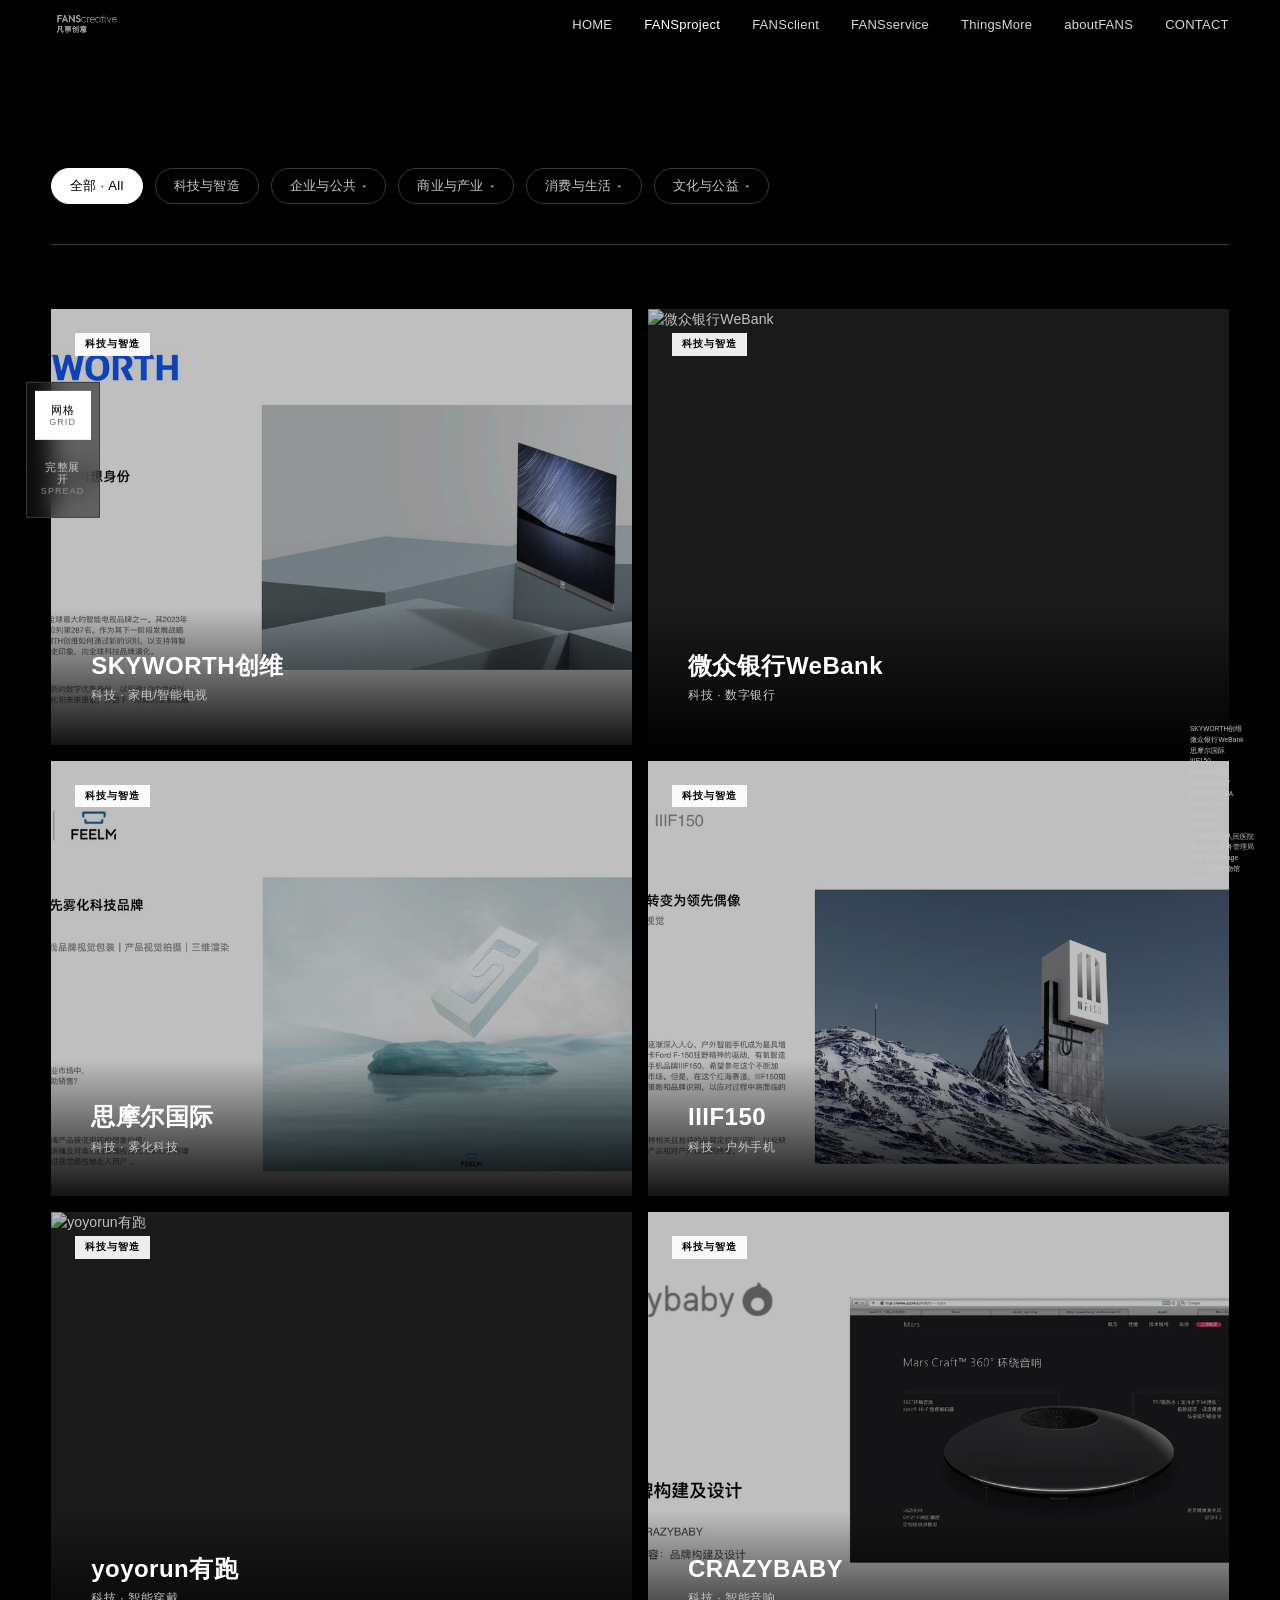
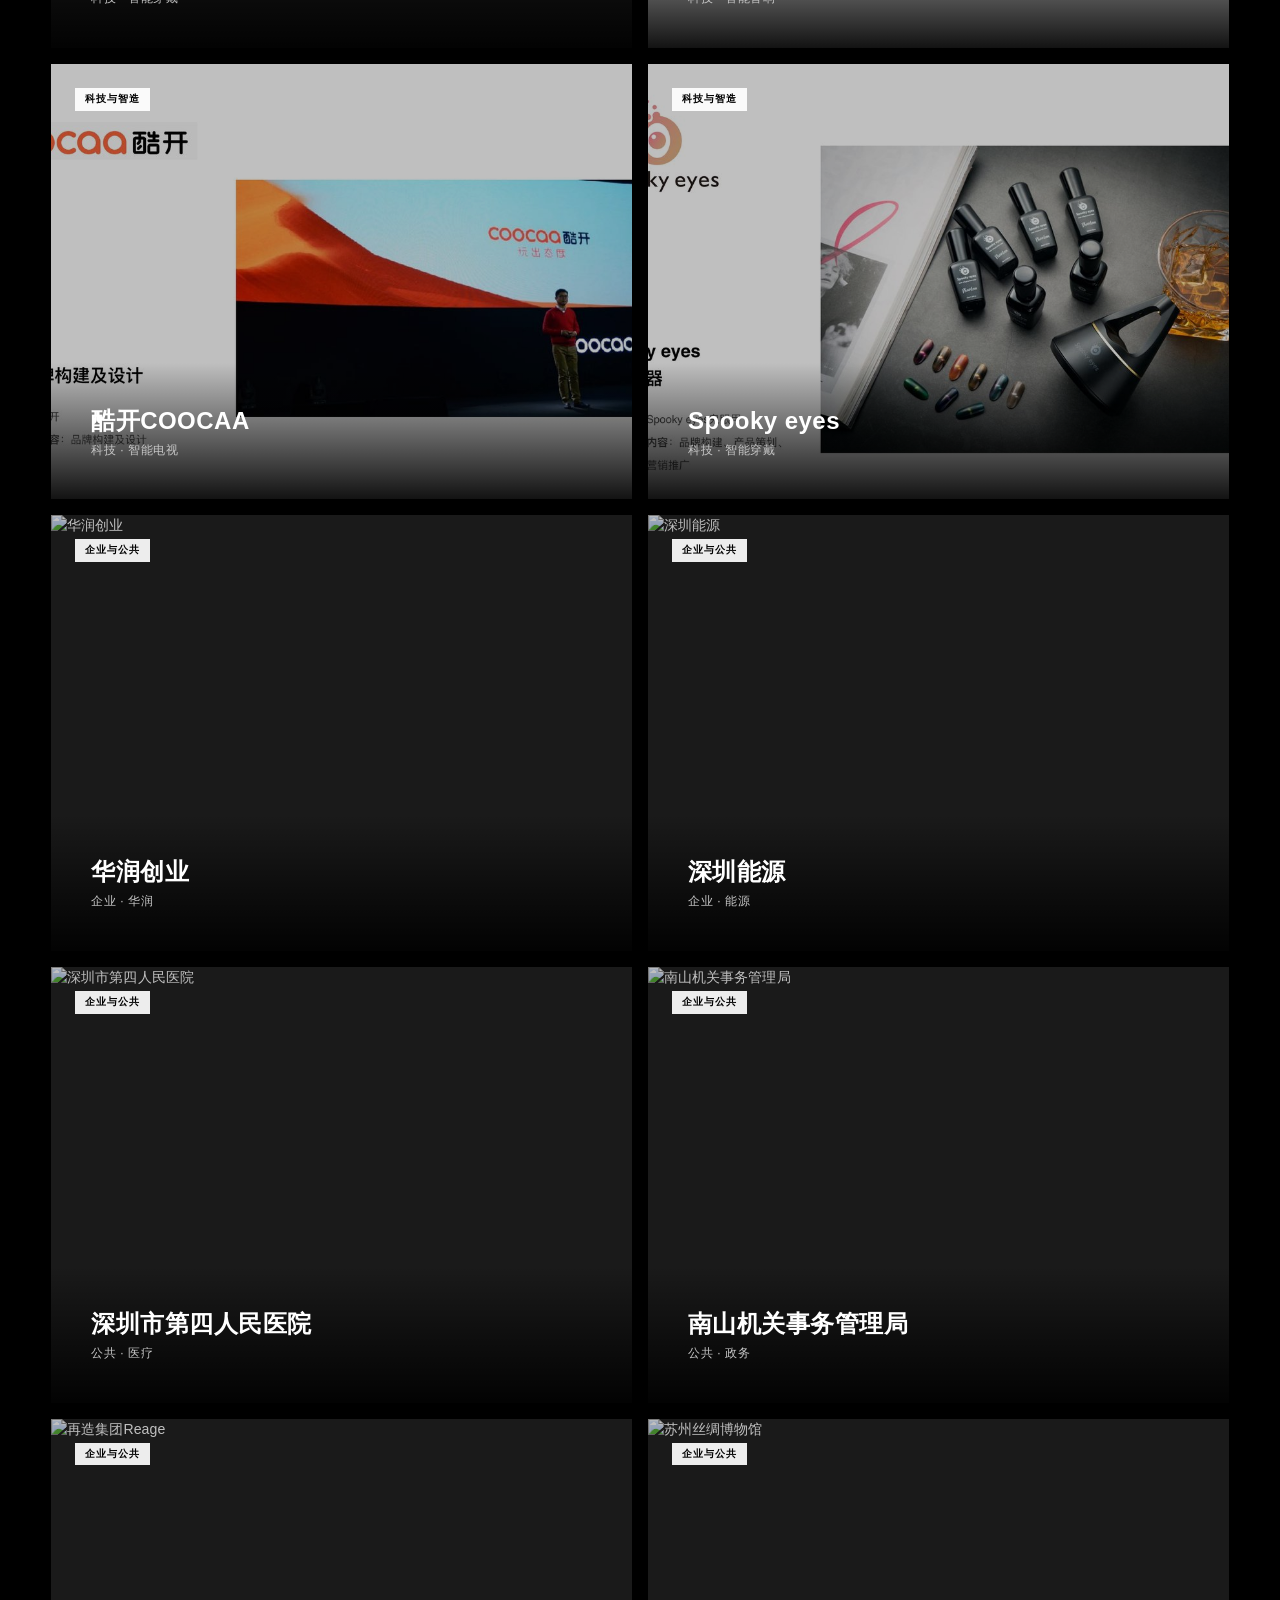
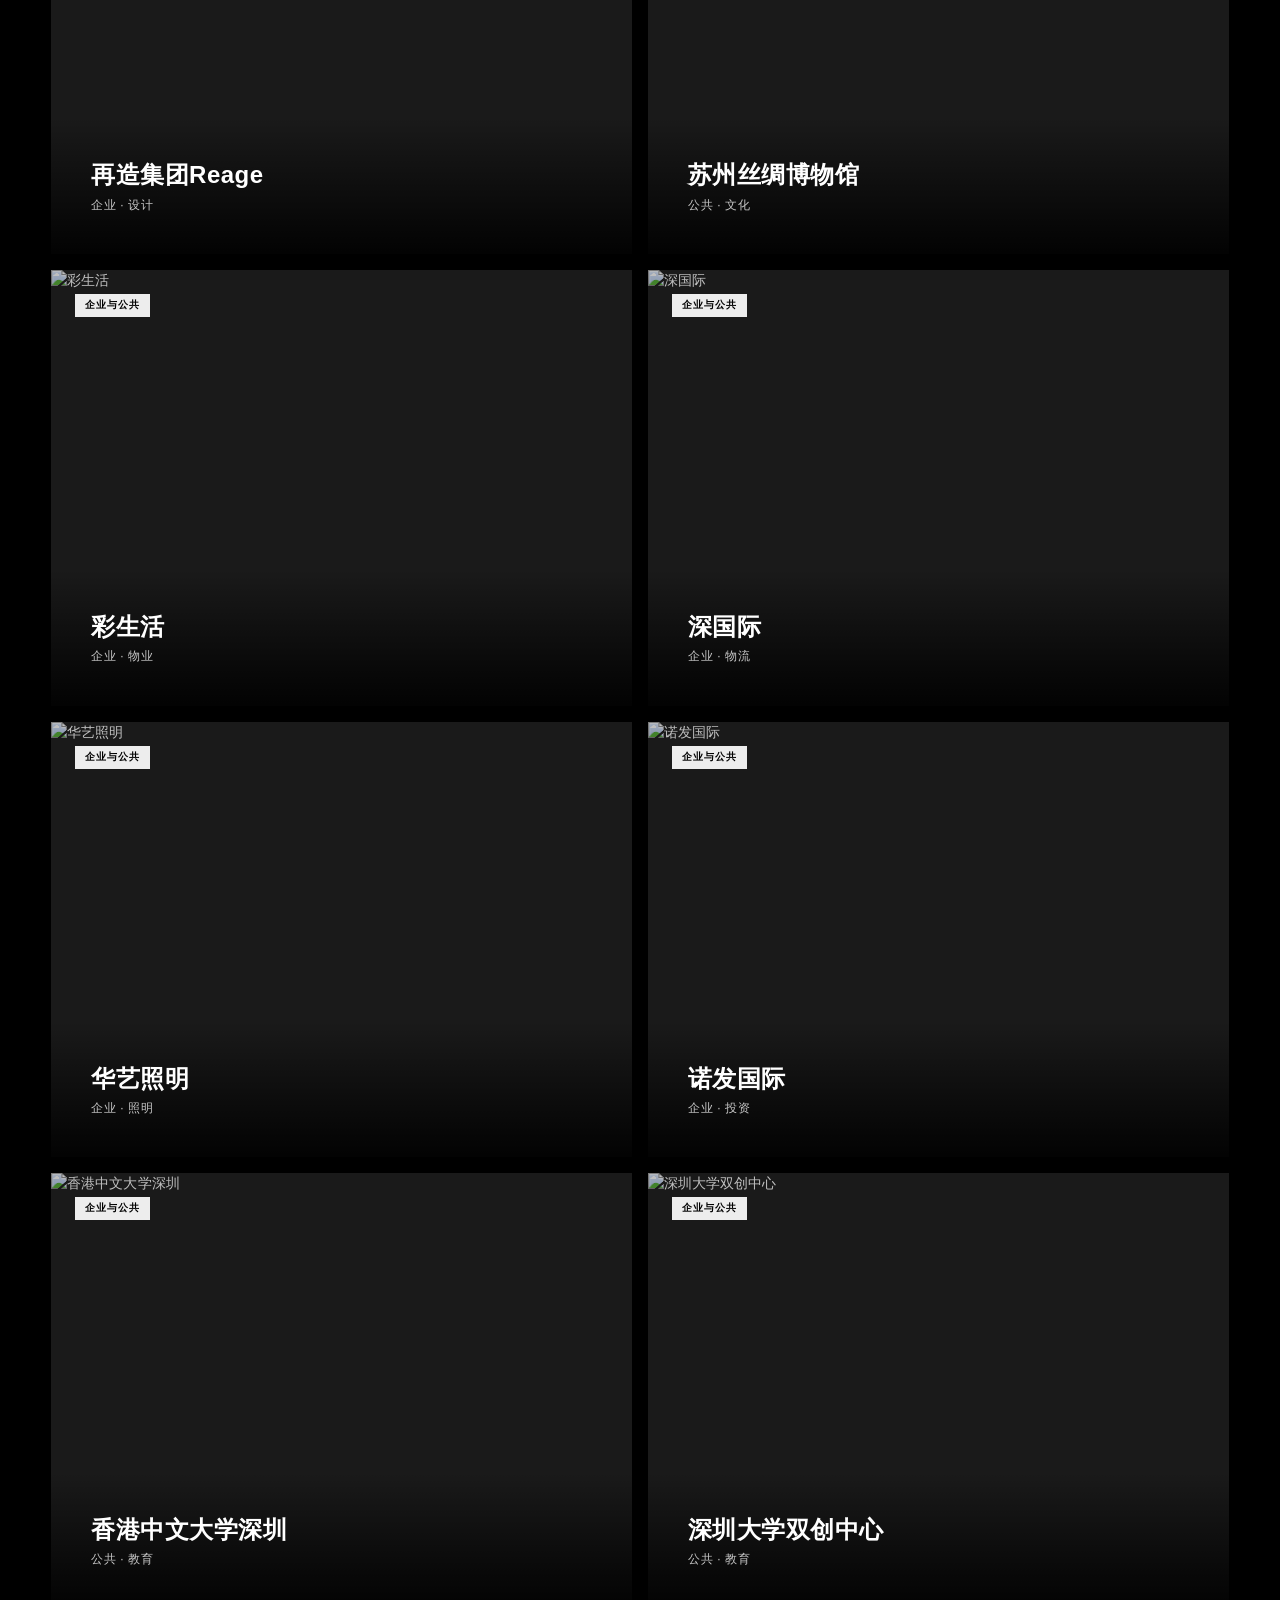
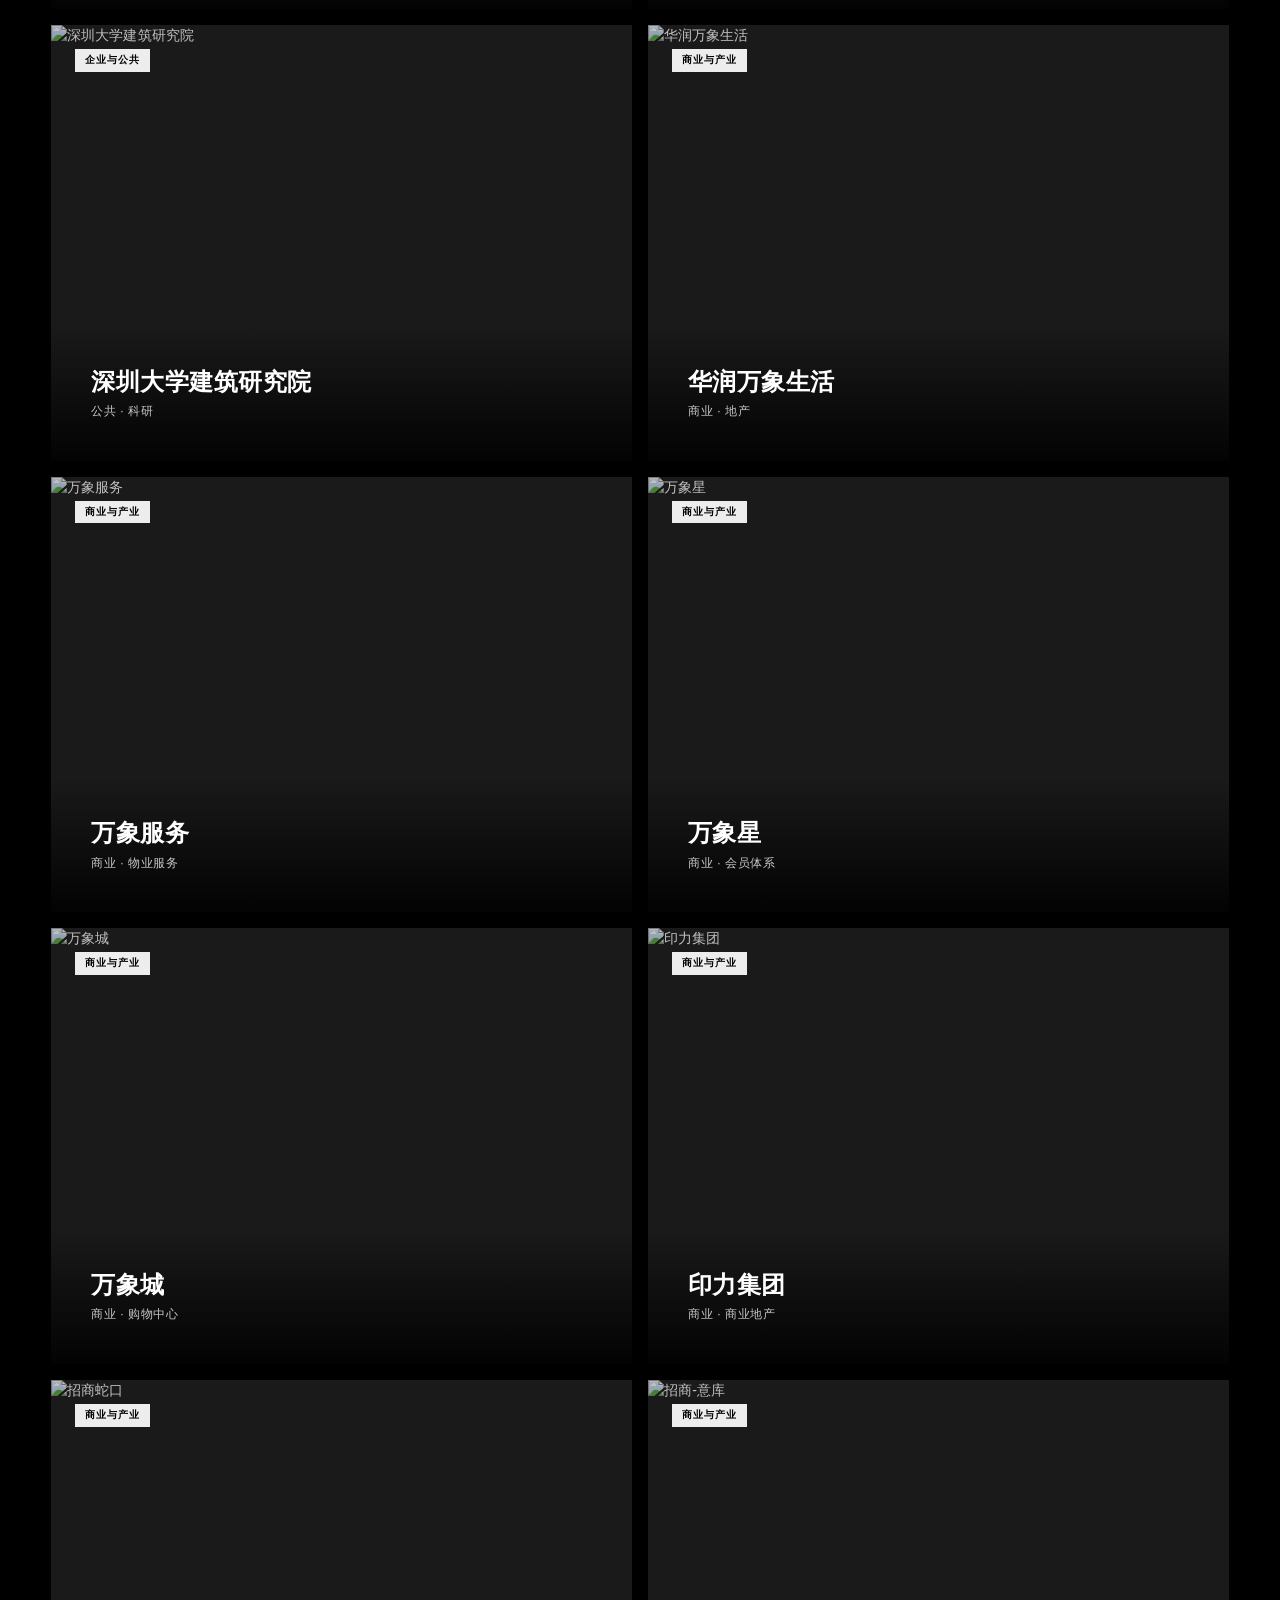
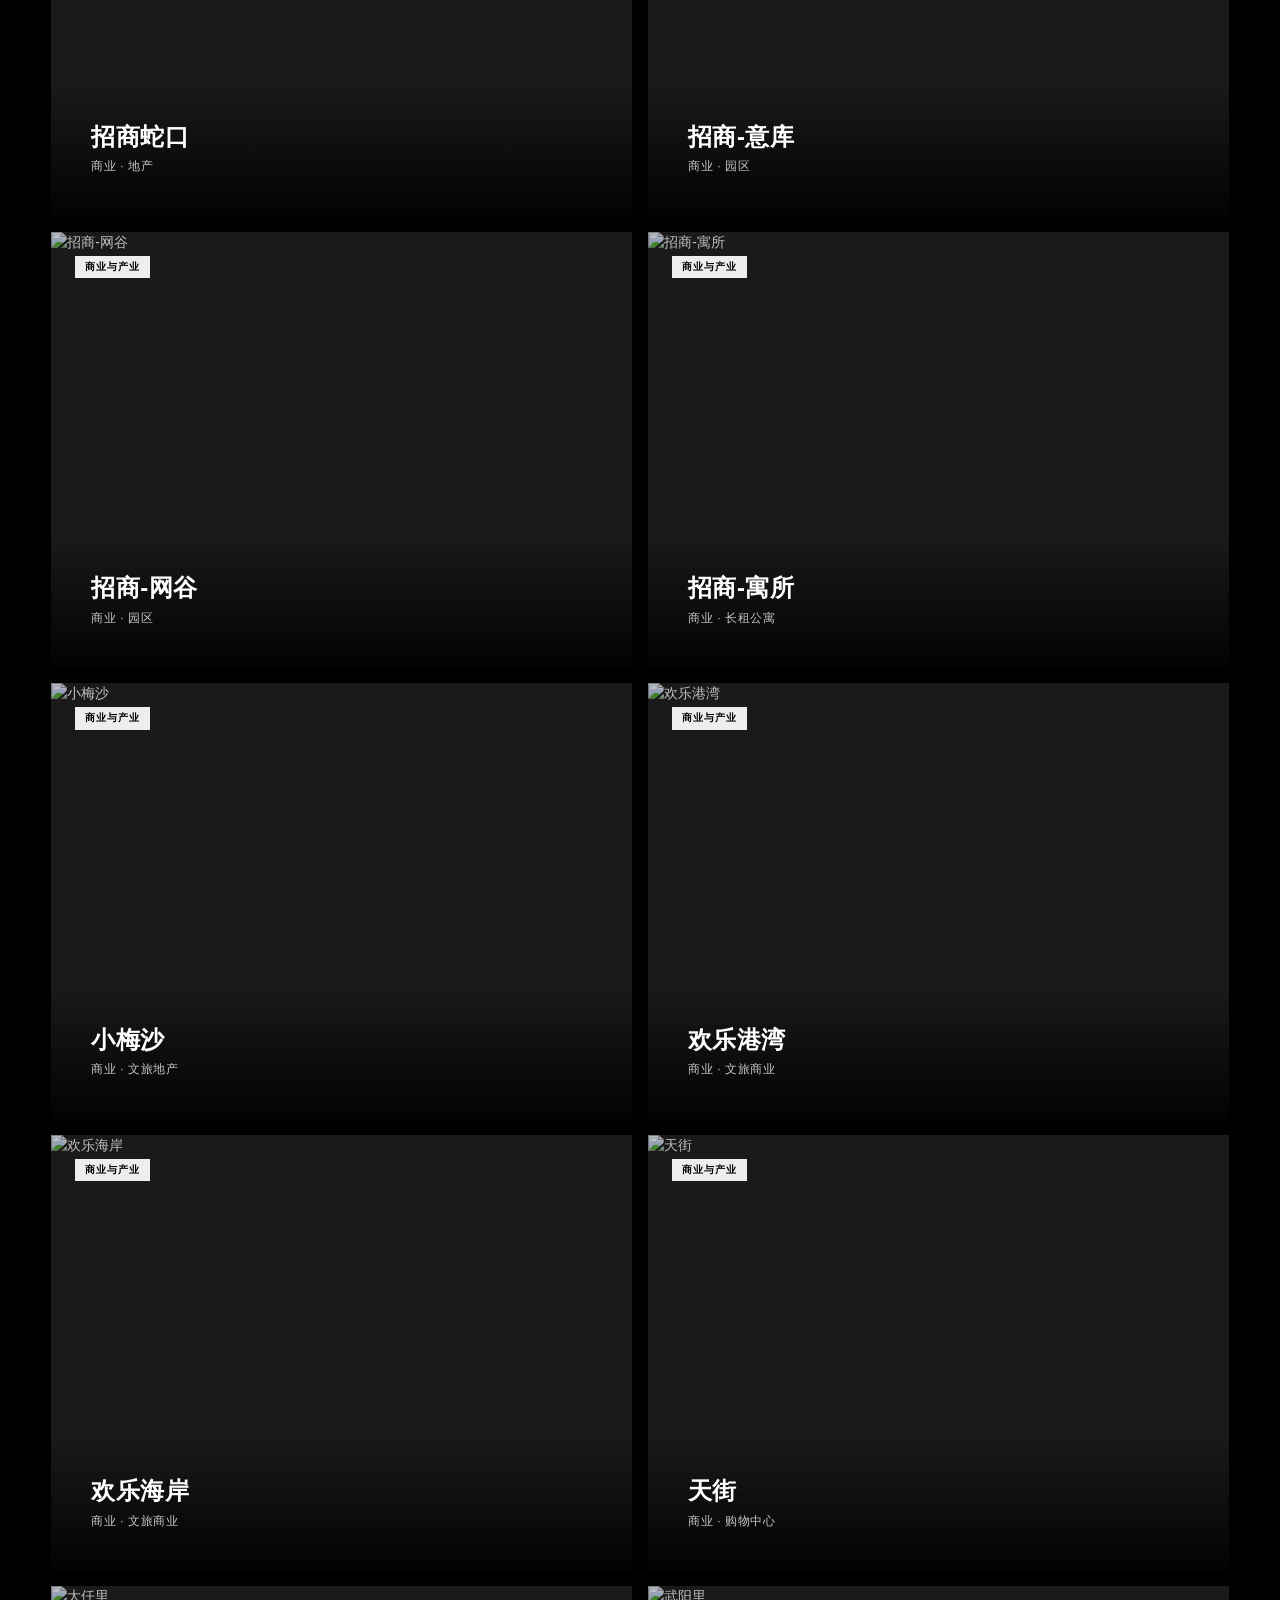
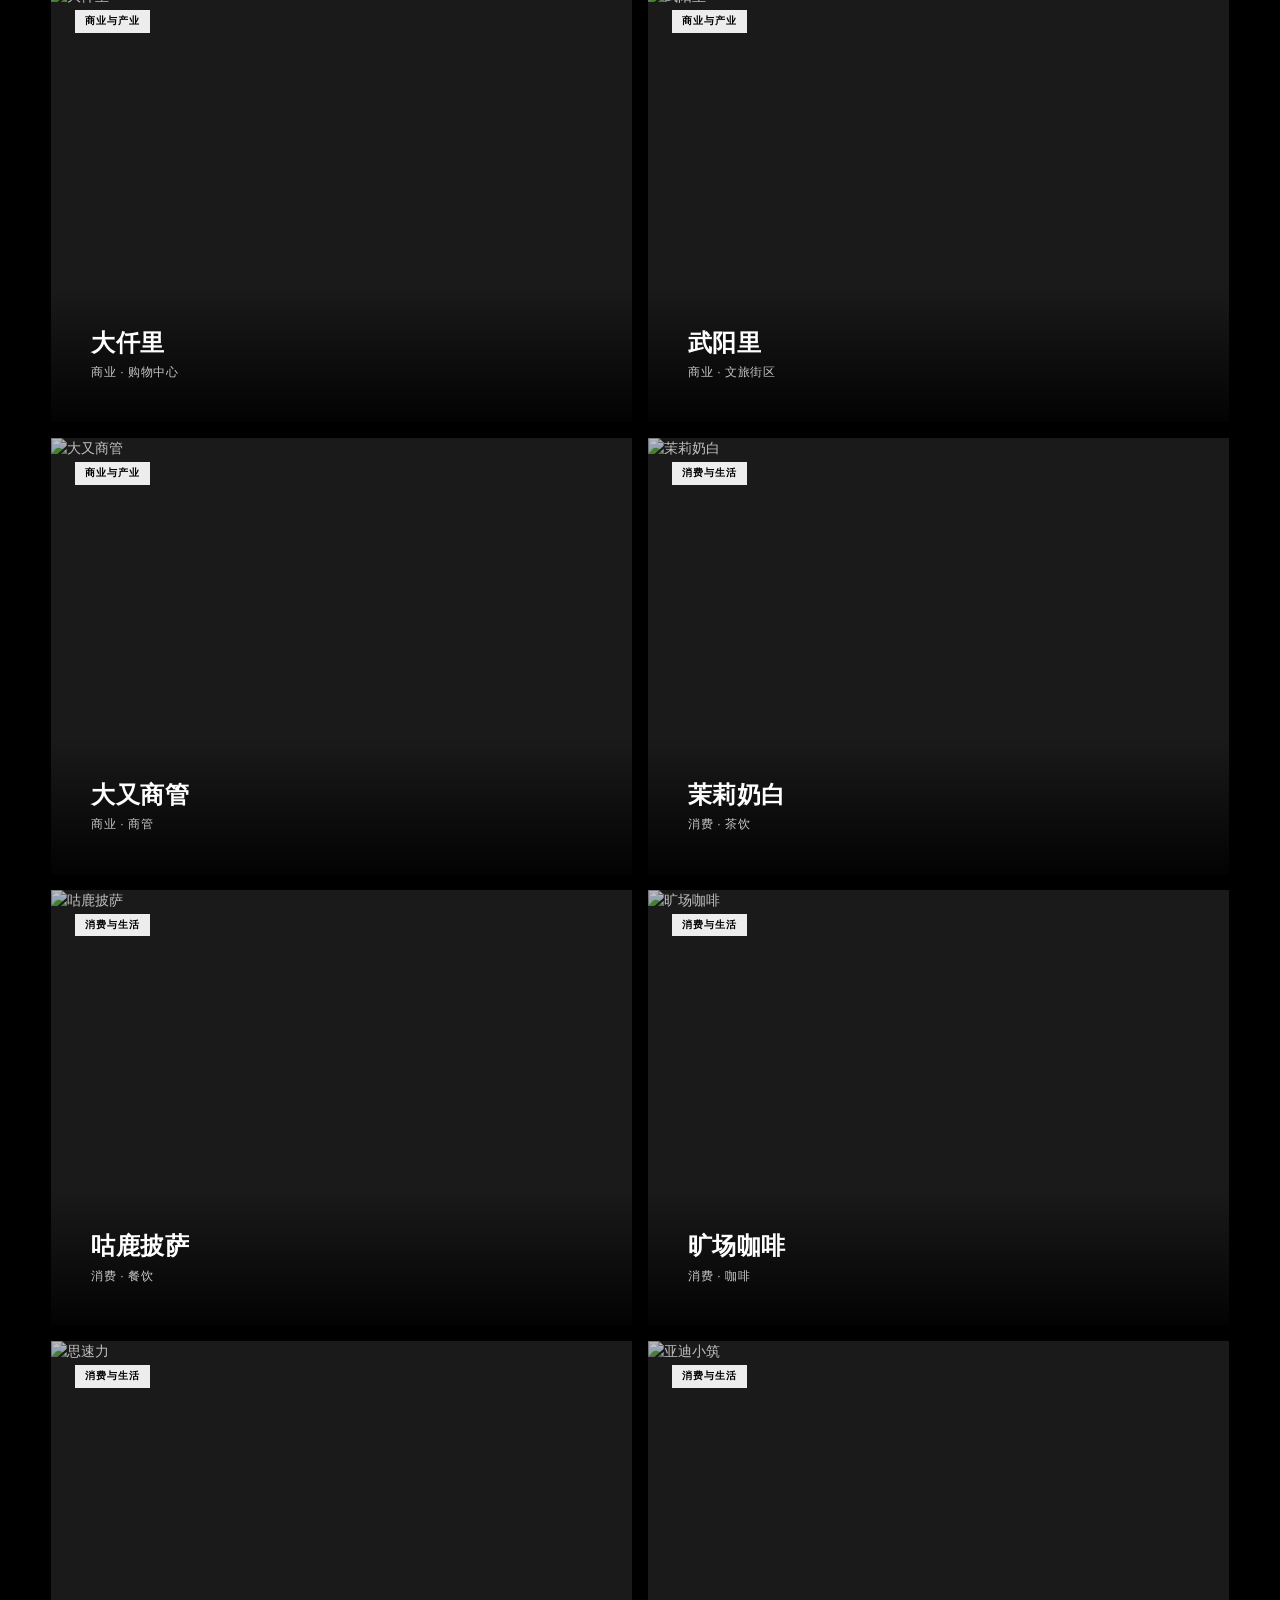
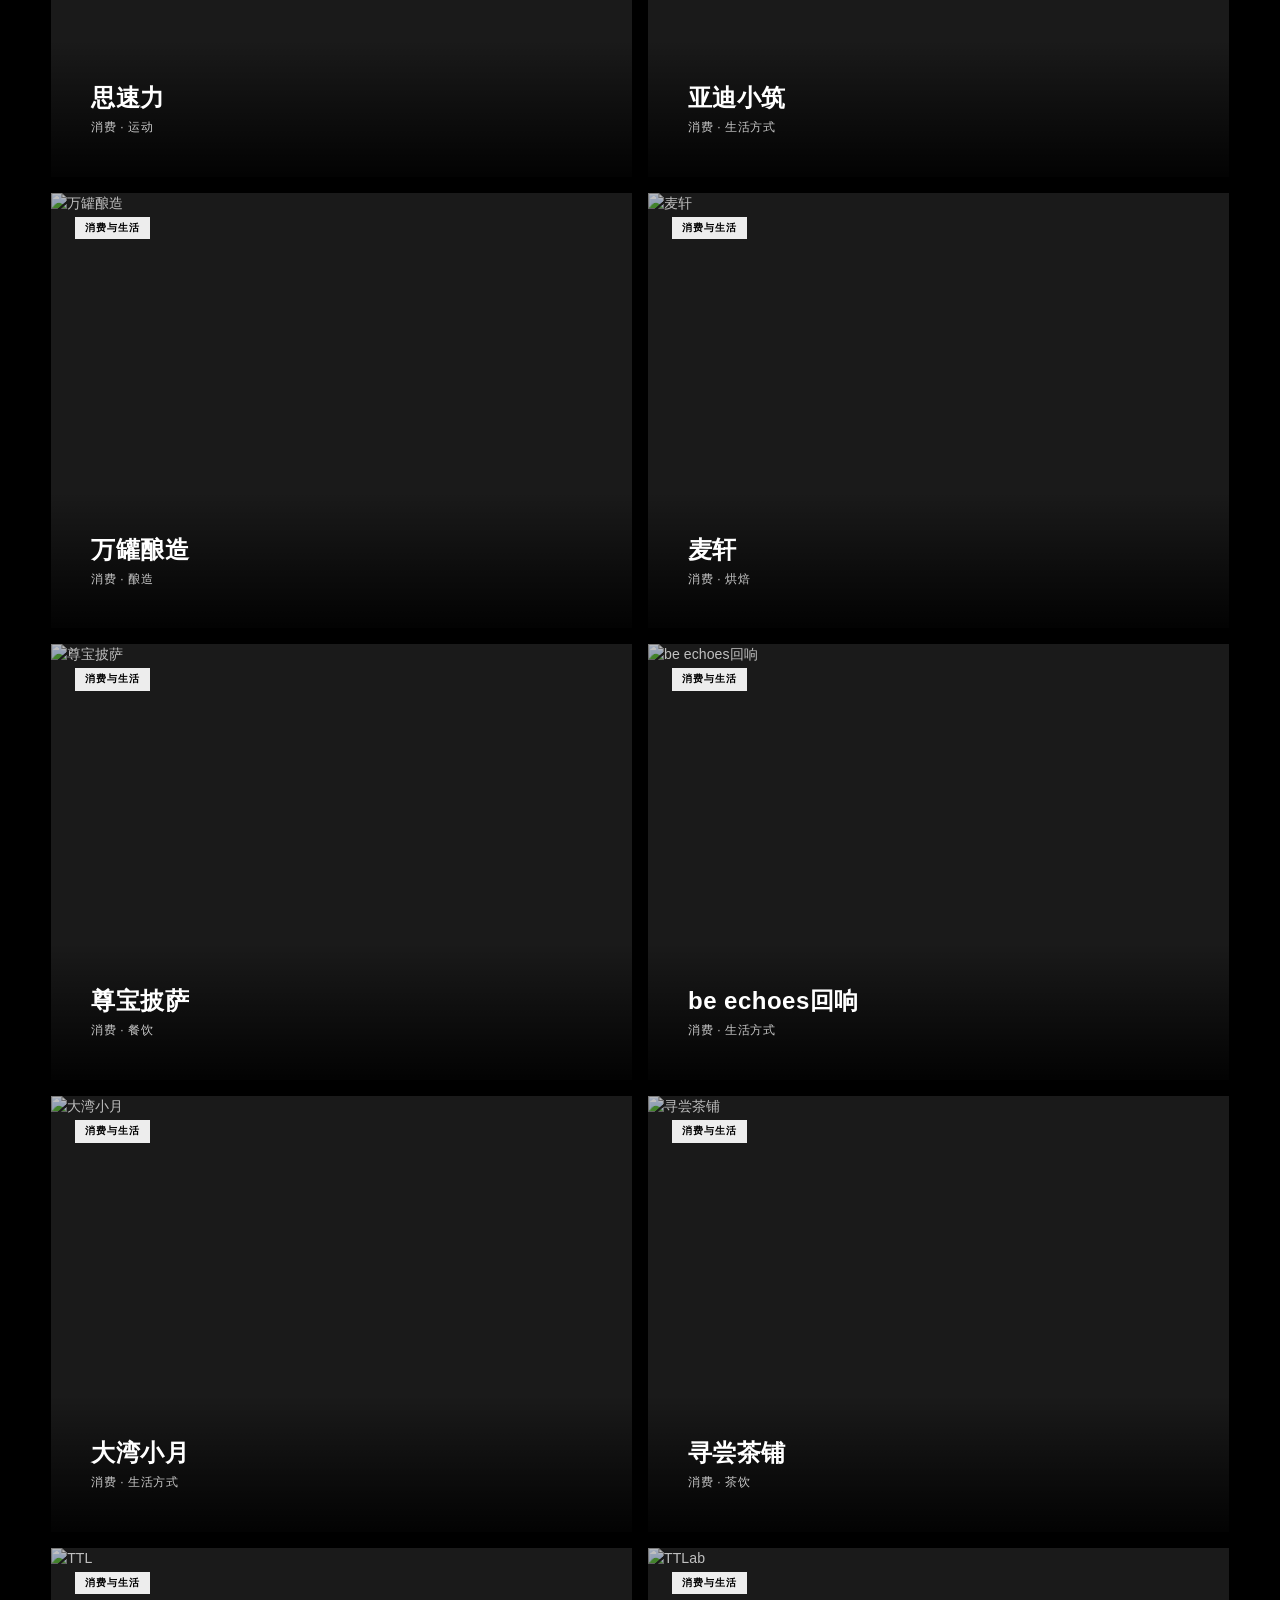
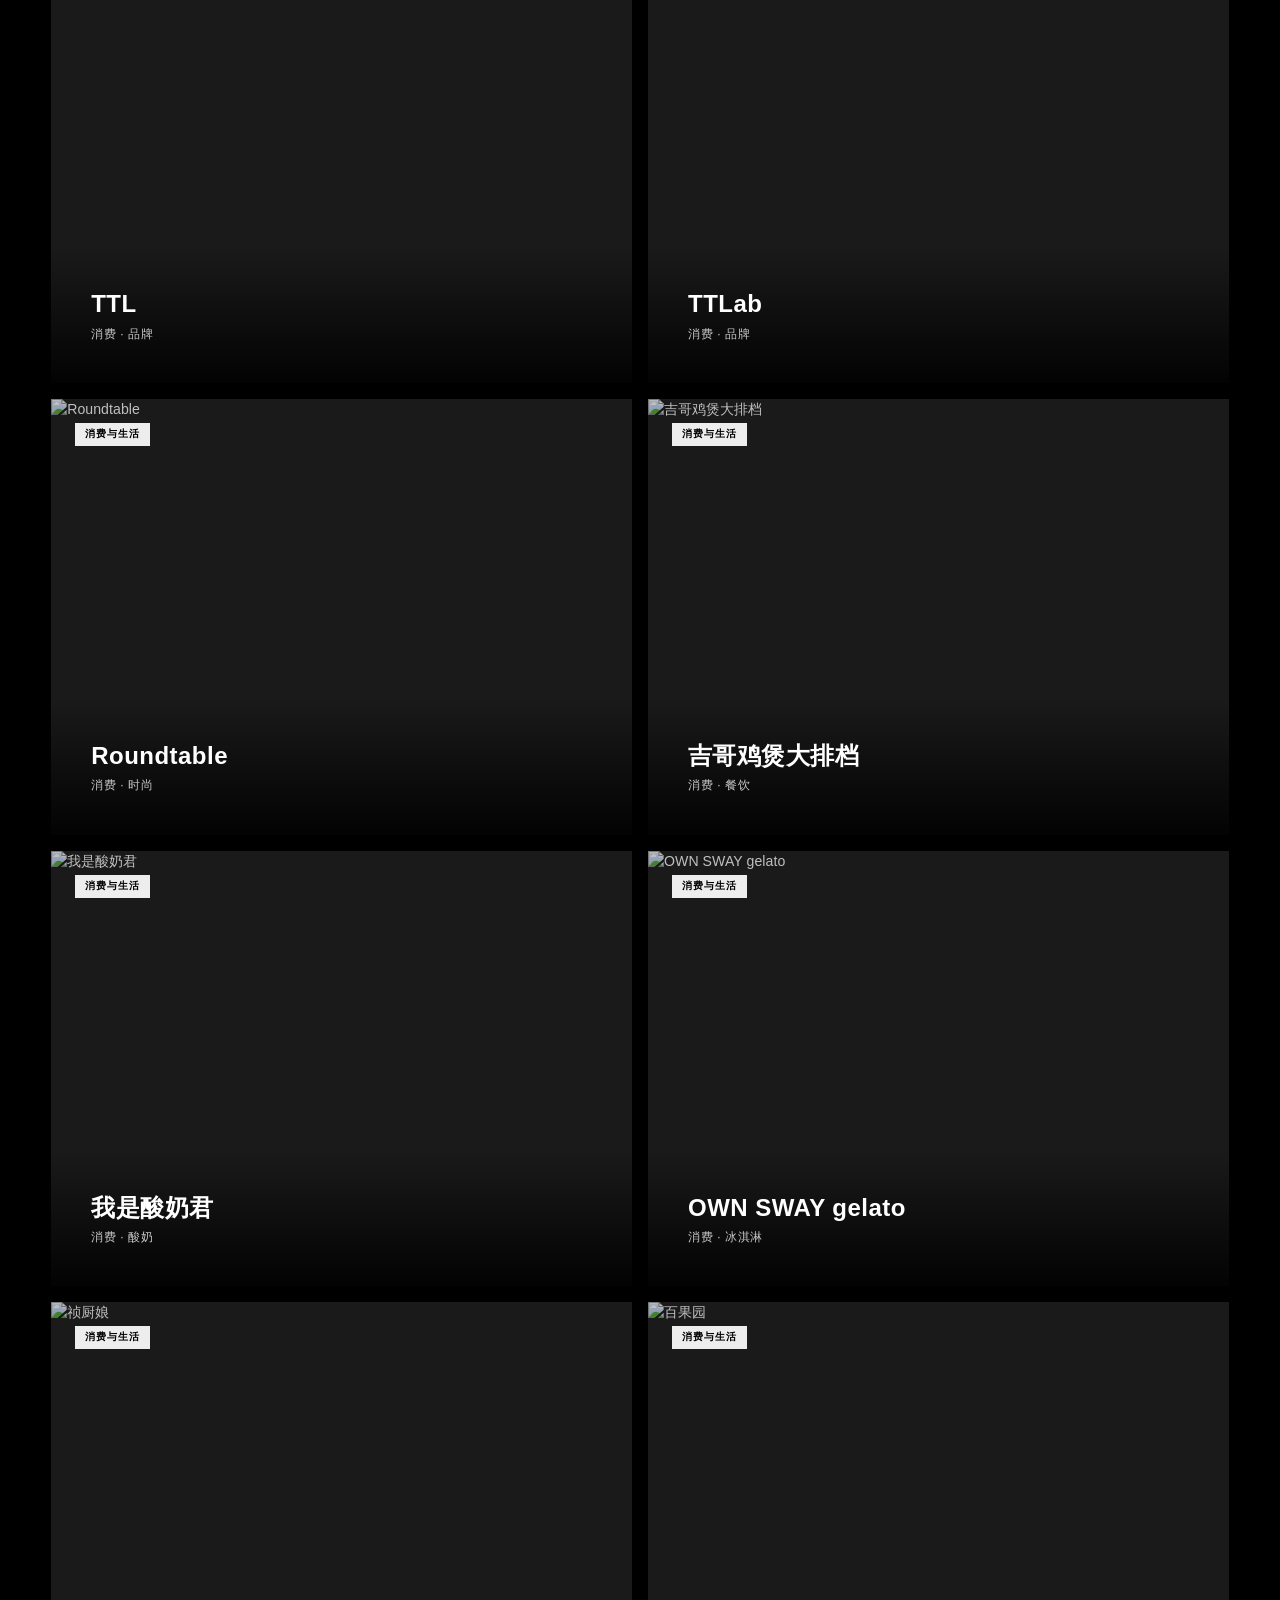
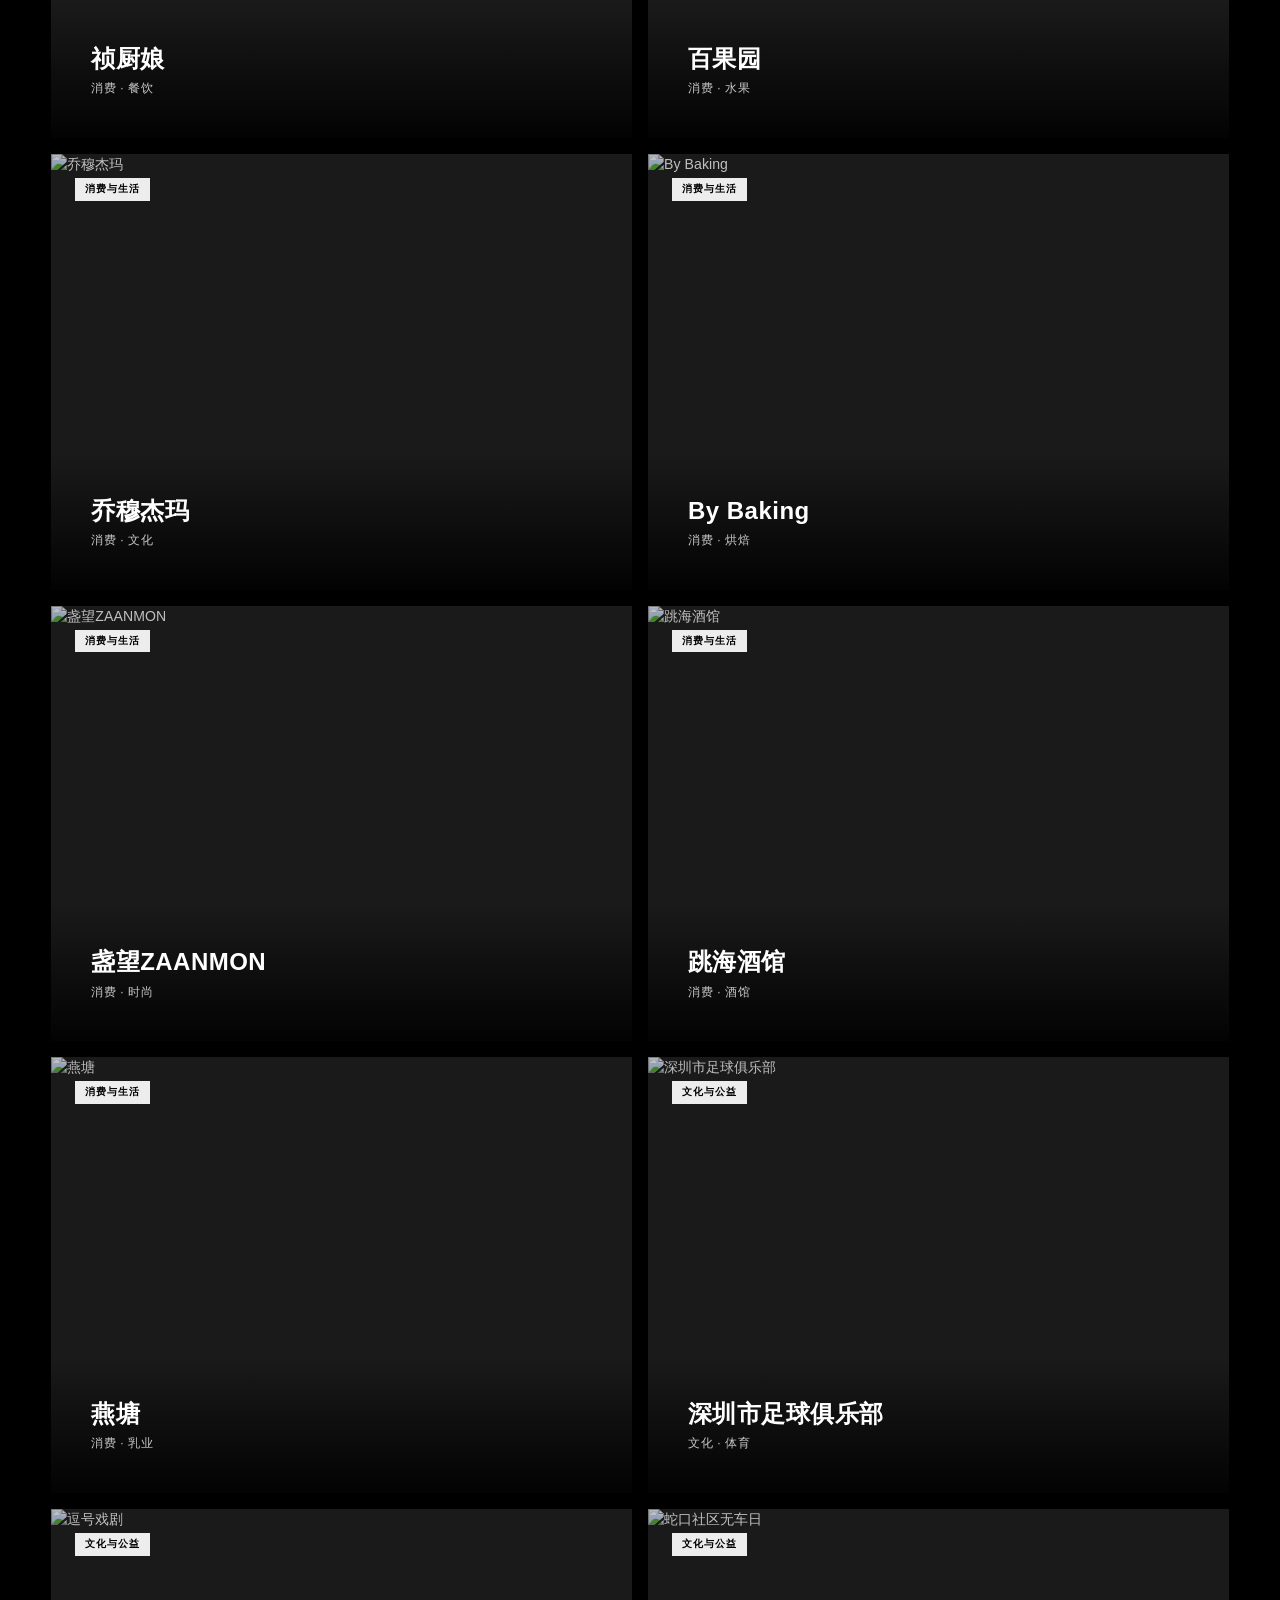
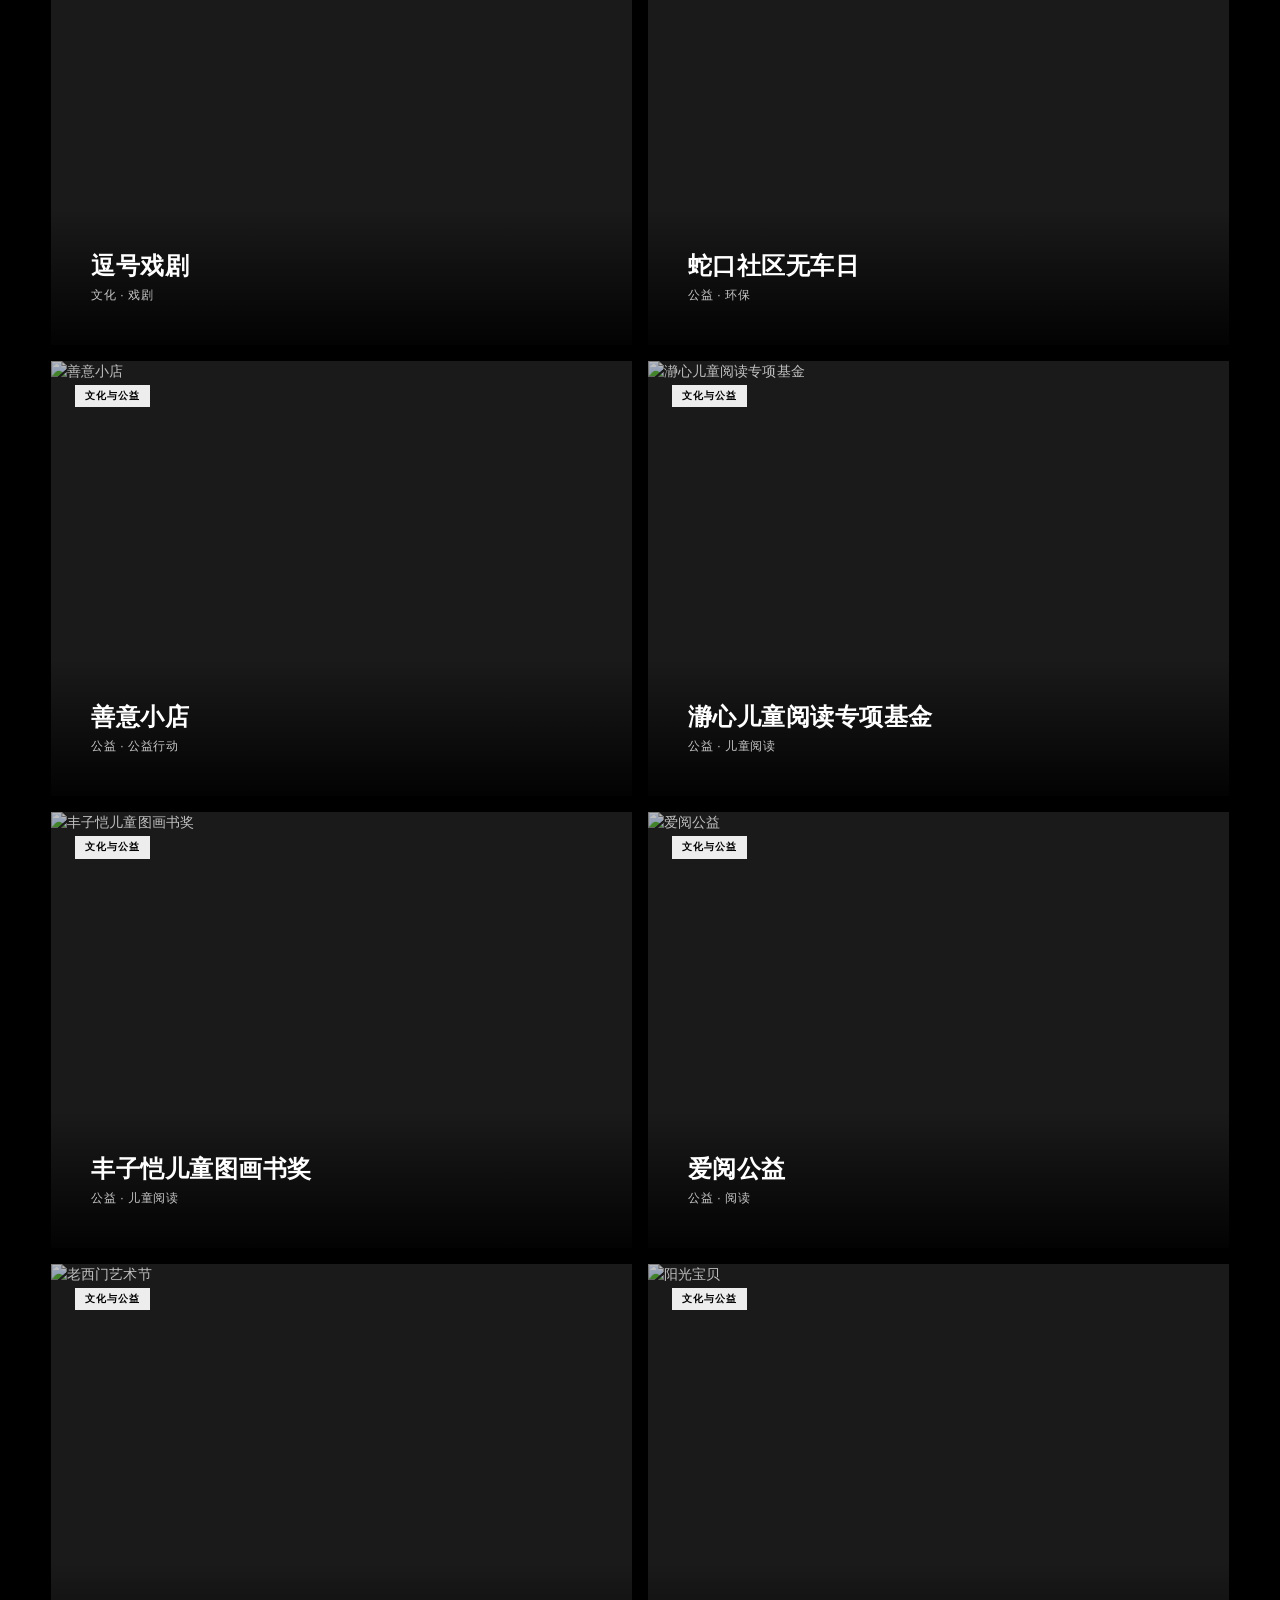
==== project.html @ 3e0afcf2 "Add project.html" ====
<!DOCTYPE html>
<html lang="zh-CN">
<head>
<meta charset="UTF-8">
<meta name="viewport" content="width=device-width, initial-scale=1.0">
<title>FANSproject · 项目案例 — FANScractive</title>
<meta name="description" content="FANS Creative 案例库 — 73 个项目案例，五大分类：科技与智造、企业与公共、商业与产业、消费与生活、文化与公益，含茶饮、时尚、文旅等细分行业。">
<link rel="stylesheet" href="css/style.css">
</head>
<body>

<nav class="nav">
  <a href="index.html" class="nav-brand">
    <img src="assets/images/fans-logo.png" alt="FANS Creative 凡事创意" class="nav-brand-img">
  </a>
  <ul class="nav-links">
    <li><a href="index.html">HOME</a></li>
    <li><a href="project.html" class="active">FANSproject</a></li>
    <li><a href="client.html">FANSclient</a></li>
    <li><a href="service.html">FANSservice</a></li>
    <li><a href="thingsmore.html">ThingsMore</a></li>
    <li><a href="about.html">aboutFANS</a></li>
    <li><a href="contact.html">CONTACT</a></li>
  </ul>
  <button class="nav-toggle">☰</button>
</nav>

<section class="section project-section">
  <div class="container">

    <!-- 视图切换 — 左侧固定悬浮（区别于行业筛选按钮） -->
    <aside class="view-toggle-sidebar" role="tablist" aria-label="视图切换">
      <button class="view-toggle-btn active" data-view="grid" role="tab" aria-selected="true">
        <span class="view-toggle-label">网格</span>
        <span class="view-toggle-en">Grid</span>
      </button>
      <button class="view-toggle-btn" data-view="spread" role="tab" aria-selected="false">
        <span class="view-toggle-label">完整展开</span>
        <span class="view-toggle-en">Spread</span>
      </button>
    </aside>


    <!-- 案例侧边导航 — spread 视图下显示 -->
    <aside class="case-nav-sidebar" aria-label="案例导航">
      <div class="case-nav-title">CASES · 73</div>
      <nav class="case-nav-list">
          <a href="#case-01" class="case-nav-item" data-target="case-01" data-sections="科技与智造"><span class="case-nav-item-name">SKYWORTH创维</span></a>
          <a href="#case-46" class="case-nav-item" data-target="case-46" data-sections="科技与智造,企业与公共,企业,商业与产业,商业与企业,企业与商业"><span class="case-nav-item-name">微众银行WeBank</span></a>
          <a href="#case-03" class="case-nav-item" data-target="case-03" data-sections="科技与智造"><span class="case-nav-item-name">思摩尔国际</span></a>
          <a href="#case-02" class="case-nav-item" data-target="case-02" data-sections="科技与智造"><span class="case-nav-item-name">IIIF150</span></a>
          <a href="#case-04" class="case-nav-item" data-target="case-04" data-sections="科技与智造"><span class="case-nav-item-name">yoyorun有跑</span></a>
          <a href="#case-05" class="case-nav-item" data-target="case-05" data-sections="科技与智造"><span class="case-nav-item-name">CRAZYBABY</span></a>
          <a href="#case-06" class="case-nav-item" data-target="case-06" data-sections="科技与智造"><span class="case-nav-item-name">酷开COOCAA</span></a>
          <a href="#case-07" class="case-nav-item" data-target="case-07" data-sections="科技与智造"><span class="case-nav-item-name">Spooky eyes</span></a>
          <a href="#case-08" class="case-nav-item" data-target="case-08" data-sections="企业与公共,企业,商业与产业,商业与企业,企业与商业"><span class="case-nav-item-name">华润创业</span></a>
          <a href="#case-09" class="case-nav-item" data-target="case-09" data-sections="企业与公共,企业,商业与产业,商业与企业,企业与商业"><span class="case-nav-item-name">深圳能源</span></a>
          <a href="#case-12" class="case-nav-item" data-target="case-12" data-sections="企业与公共,公共事业,企业与商业"><span class="case-nav-item-name">深圳市第四人民医院</span></a>
          <a href="#case-13" class="case-nav-item" data-target="case-13" data-sections="企业与公共,公共事业,企业与商业"><span class="case-nav-item-name">南山机关事务管理局</span></a>
          <a href="#case-14" class="case-nav-item" data-target="case-14" data-sections="企业与公共,企业,商业与产业,商业与企业,消费与生活,生活方式,企业与商业"><span class="case-nav-item-name">再造集团Reage</span></a>
          <a href="#case-52" class="case-nav-item" data-target="case-52" data-sections="企业与公共,公共事业,消费与生活,生活方式,时尚,文化与公益,教育与公益"><span class="case-nav-item-name">苏州丝绸博物馆</span></a>
          <a href="#case-15" class="case-nav-item" data-target="case-15" data-sections="企业与公共,企业,商业与产业,商业与企业,企业与商业"><span class="case-nav-item-name">彩生活</span></a>
          <a href="#case-48" class="case-nav-item" data-target="case-48" data-sections="企业与公共,企业,商业与产业,商业与企业,企业与商业"><span class="case-nav-item-name">深国际</span></a>
          <a href="#case-10" class="case-nav-item" data-target="case-10" data-sections="企业与公共,企业,商业与产业,商业与企业,企业与商业"><span class="case-nav-item-name">华艺照明</span></a>
          <a href="#case-11" class="case-nav-item" data-target="case-11" data-sections="企业与公共,企业,商业与产业,商业与企业,企业与商业"><span class="case-nav-item-name">诺发国际</span></a>
          <a href="#case-16" class="case-nav-item" data-target="case-16" data-sections="企业与公共,公共事业,文化与公益,教育与公益,企业与商业"><span class="case-nav-item-name">香港中文大学深圳</span></a>
          <a href="#case-17" class="case-nav-item" data-target="case-17" data-sections="企业与公共,公共事业,文化与公益,教育与公益"><span class="case-nav-item-name">深圳大学双创中心</span></a>
          <a href="#case-18" class="case-nav-item" data-target="case-18" data-sections="企业与公共,公共事业,文化与公益,教育与公益"><span class="case-nav-item-name">深圳大学建筑研究院</span></a>
          <a href="#case-19" class="case-nav-item" data-target="case-19" data-sections="商业与产业,商业与企业,文旅与商业,酒管与商业,企业与公共,企业,企业与商业"><span class="case-nav-item-name">华润万象生活</span></a>
          <a href="#case-73" class="case-nav-item" data-target="case-73" data-sections="商业与产业,商业与企业,文旅与商业,酒管与商业,企业与商业,企业与公共"><span class="case-nav-item-name">万象服务</span></a>
          <a href="#case-74" class="case-nav-item" data-target="case-74" data-sections="商业与产业,商业与企业,文旅与商业,酒管与商业,企业与商业,企业与公共"><span class="case-nav-item-name">万象星</span></a>
          <a href="#case-72" class="case-nav-item" data-target="case-72" data-sections="商业与产业,商业与企业,文旅与商业,酒管与商业"><span class="case-nav-item-name">万象城</span></a>
          <a href="#case-75" class="case-nav-item" data-target="case-75" data-sections="商业与产业,商业与企业,文旅与商业,酒管与商业,企业与公共,企业,企业与商业"><span class="case-nav-item-name">印力集团</span></a>
          <a href="#case-20" class="case-nav-item" data-target="case-20" data-sections="商业与产业,商业与企业,文旅与商业,酒管与商业,企业与商业,企业与公共"><span class="case-nav-item-name">招商蛇口</span></a>
          <a href="#case-21" class="case-nav-item" data-target="case-21" data-sections="商业与产业,商业与企业,文旅与商业,酒管与商业,企业与商业,企业与公共"><span class="case-nav-item-name">招商-意库</span></a>
          <a href="#case-22" class="case-nav-item" data-target="case-22" data-sections="商业与产业,商业与企业,文旅与商业,酒管与商业,企业与商业,企业与公共"><span class="case-nav-item-name">招商-网谷</span></a>
          <a href="#case-70" class="case-nav-item" data-target="case-70" data-sections="商业与产业,商业与企业,文旅与商业,酒管与商业"><span class="case-nav-item-name">招商-寓所</span></a>
          <a href="#case-23" class="case-nav-item" data-target="case-23" data-sections="商业与产业,商业与企业,文旅与商业,酒管与商业,企业与商业,企业与公共"><span class="case-nav-item-name">小梅沙</span></a>
          <a href="#case-24" class="case-nav-item" data-target="case-24" data-sections="商业与产业,商业与企业,文旅与商业,酒管与商业"><span class="case-nav-item-name">欢乐港湾</span></a>
          <a href="#case-69" class="case-nav-item" data-target="case-69" data-sections="商业与产业,商业与企业,文旅与商业,酒管与商业"><span class="case-nav-item-name">欢乐海岸</span></a>
          <a href="#case-25" class="case-nav-item" data-target="case-25" data-sections="商业与产业,商业与企业,文旅与商业,酒管与商业,企业与商业,企业与公共"><span class="case-nav-item-name">天街</span></a>
          <a href="#case-26" class="case-nav-item" data-target="case-26" data-sections="商业与产业,商业与企业,文旅与商业,酒管与商业,企业与商业,企业与公共"><span class="case-nav-item-name">大仟里</span></a>
          <a href="#case-62" class="case-nav-item" data-target="case-62" data-sections="商业与产业,文旅与商业"><span class="case-nav-item-name">武阳里</span></a>
          <a href="#case-61" class="case-nav-item" data-target="case-61" data-sections="商业与产业,文旅与商业,酒管与商业"><span class="case-nav-item-name">大又商管</span></a>
          <a href="#case-29" class="case-nav-item" data-target="case-29" data-sections="消费与生活,茶饮"><span class="case-nav-item-name">茉莉奶白</span></a>
          <a href="#case-30" class="case-nav-item" data-target="case-30" data-sections="消费与生活,茶饮"><span class="case-nav-item-name">咕鹿披萨</span></a>
          <a href="#case-50" class="case-nav-item" data-target="case-50" data-sections="消费与生活,茶饮,生活方式"><span class="case-nav-item-name">旷场咖啡</span></a>
          <a href="#case-28" class="case-nav-item" data-target="case-28" data-sections="消费与生活"><span class="case-nav-item-name">思速力</span></a>
          <a href="#case-27" class="case-nav-item" data-target="case-27" data-sections="消费与生活,酒管与商业,企业与商业,企业与公共"><span class="case-nav-item-name">亚迪小筑</span></a>
          <a href="#case-54" class="case-nav-item" data-target="case-54" data-sections="消费与生活,茶饮,生活方式"><span class="case-nav-item-name">万罐酿造</span></a>
          <a href="#case-51" class="case-nav-item" data-target="case-51" data-sections="消费与生活,茶饮"><span class="case-nav-item-name">麦轩</span></a>
          <a href="#case-32" class="case-nav-item" data-target="case-32" data-sections="消费与生活,茶饮"><span class="case-nav-item-name">尊宝披萨</span></a>
          <a href="#case-33" class="case-nav-item" data-target="case-33" data-sections="消费与生活,茶饮,生活方式"><span class="case-nav-item-name">be echoes回响</span></a>
          <a href="#case-56" class="case-nav-item" data-target="case-56" data-sections="消费与生活"><span class="case-nav-item-name">大湾小月</span></a>
          <a href="#case-34" class="case-nav-item" data-target="case-34" data-sections="消费与生活,茶饮,生活方式"><span class="case-nav-item-name">寻尝茶铺</span></a>
          <a href="#case-57" class="case-nav-item" data-target="case-57" data-sections="消费与生活,时尚"><span class="case-nav-item-name">TTL</span></a>
          <a href="#case-35" class="case-nav-item" data-target="case-35" data-sections="消费与生活,时尚"><span class="case-nav-item-name">TTLab</span></a>
          <a href="#case-36" class="case-nav-item" data-target="case-36" data-sections="消费与生活,时尚"><span class="case-nav-item-name">Roundtable</span></a>
          <a href="#case-38" class="case-nav-item" data-target="case-38" data-sections="消费与生活"><span class="case-nav-item-name">吉哥鸡煲大排档</span></a>
          <a href="#case-39" class="case-nav-item" data-target="case-39" data-sections="消费与生活,茶饮"><span class="case-nav-item-name">我是酸奶君</span></a>
          <a href="#case-71" class="case-nav-item" data-target="case-71" data-sections="消费与生活,茶饮"><span class="case-nav-item-name">OWN SWAY gelato</span></a>
          <a href="#case-37" class="case-nav-item" data-target="case-37" data-sections="消费与生活"><span class="case-nav-item-name">祯厨娘</span></a>
          <a href="#case-55" class="case-nav-item" data-target="case-55" data-sections="消费与生活"><span class="case-nav-item-name">百果园</span></a>
          <a href="#case-53" class="case-nav-item" data-target="case-53" data-sections="消费与生活,茶饮"><span class="case-nav-item-name">乔穆杰玛</span></a>
          <a href="#case-60" class="case-nav-item" data-target="case-60" data-sections="消费与生活"><span class="case-nav-item-name">By Baking</span></a>
          <a href="#case-58" class="case-nav-item" data-target="case-58" data-sections="消费与生活"><span class="case-nav-item-name">盏望ZAANMON</span></a>
          <a href="#case-31" class="case-nav-item" data-target="case-31" data-sections="消费与生活,茶饮"><span class="case-nav-item-name">跳海酒馆</span></a>
          <a href="#case-59" class="case-nav-item" data-target="case-59" data-sections="消费与生活"><span class="case-nav-item-name">燕塘</span></a>
          <a href="#case-40" class="case-nav-item" data-target="case-40" data-sections="文化与公益"><span class="case-nav-item-name">深圳市足球俱乐部</span></a>
          <a href="#case-41" class="case-nav-item" data-target="case-41" data-sections="文化与公益,教育与公益"><span class="case-nav-item-name">逗号戏剧</span></a>
          <a href="#case-42" class="case-nav-item" data-target="case-42" data-sections="文化与公益"><span class="case-nav-item-name">蛇口社区无车日</span></a>
          <a href="#case-63" class="case-nav-item" data-target="case-63" data-sections="文化与公益"><span class="case-nav-item-name">善意小店</span></a>
          <a href="#case-64" class="case-nav-item" data-target="case-64" data-sections="文化与公益,教育与公益,企业与公共,公共事业"><span class="case-nav-item-name">瀞心儿童阅读专项基金</span></a>
          <a href="#case-68" class="case-nav-item" data-target="case-68" data-sections="文化与公益,教育与公益,企业与公共,公共事业"><span class="case-nav-item-name">丰子恺儿童图画书奖</span></a>
          <a href="#case-66" class="case-nav-item" data-target="case-66" data-sections="文化与公益,教育与公益,企业与公共,公共事业"><span class="case-nav-item-name">爱阅公益</span></a>
          <a href="#case-49" class="case-nav-item" data-target="case-49" data-sections="文化与公益,教育与公益"><span class="case-nav-item-name">老西门艺术节</span></a>
          <a href="#case-65" class="case-nav-item" data-target="case-65" data-sections="文化与公益,教育与公益"><span class="case-nav-item-name">阳光宝贝</span></a>
          <a href="#case-67" class="case-nav-item" data-target="case-67" data-sections="文化与公益"><span class="case-nav-item-name">胖鸟剧团</span></a>
          <a href="#case-44" class="case-nav-item" data-target="case-44" data-sections="文化与公益"><span class="case-nav-item-name">好事集盒</span></a>
          <a href="#case-45" class="case-nav-item" data-target="case-45" data-sections="文化与公益"><span class="case-nav-item-name">南头古城新年巡游</span></a>
      </nav>
    </aside>

            <div class="cases-filters cases-filters-dd">
      <button class="cases-filter active" data-filter="all">全部 · All</button>
      <button class="cases-filter" data-filter="科技与智造">科技与智造</button>
      <div class="cases-filter-group" data-parent="企业与公共" data-label="企业与公共">
        <button class="cases-filter cases-filter-parent" data-filter="企业与公共"><span class="cases-filter-label">企业与公共</span><span class="cases-filter-caret">▾</span></button>
        <div class="cases-filter-submenu">
          <button class="cases-filter cases-filter-sub" data-filter="企业">企业</button>
          <button class="cases-filter cases-filter-sub" data-filter="公共事业">公共事业</button>
          <button class="cases-filter cases-filter-sub" data-filter="企业与商业">企业与商业</button>
        </div>
      </div>
      <div class="cases-filter-group" data-parent="商业与产业" data-label="商业与产业">
        <button class="cases-filter cases-filter-parent" data-filter="商业与产业"><span class="cases-filter-label">商业与产业</span><span class="cases-filter-caret">▾</span></button>
        <div class="cases-filter-submenu">
          <button class="cases-filter cases-filter-sub" data-filter="商业与企业">商业与企业</button>
          <button class="cases-filter cases-filter-sub" data-filter="文旅与商业">文旅与商业</button>
          <button class="cases-filter cases-filter-sub" data-filter="酒管与商业">酒管与商业</button>
        </div>
      </div>
      <div class="cases-filter-group" data-parent="消费与生活" data-label="消费与生活">
        <button class="cases-filter cases-filter-parent" data-filter="消费与生活"><span class="cases-filter-label">消费与生活</span><span class="cases-filter-caret">▾</span></button>
        <div class="cases-filter-submenu">
          <button class="cases-filter cases-filter-sub" data-filter="茶饮">茶饮</button>
          <button class="cases-filter cases-filter-sub" data-filter="生活方式">生活方式</button>
          <button class="cases-filter cases-filter-sub" data-filter="时尚">时尚</button>
        </div>
      </div>
      <div class="cases-filter-group" data-parent="文化与公益" data-label="文化与公益">
        <button class="cases-filter cases-filter-parent" data-filter="文化与公益"><span class="cases-filter-label">文化与公益</span><span class="cases-filter-caret">▾</span></button>
        <div class="cases-filter-submenu">
          <button class="cases-filter cases-filter-sub" data-filter="教育与公益">教育与公益</button>
        </div>
      </div>
    </div>

        <div class="cases-grid">
      <div class="case-card reveal" data-sections="科技与智造" data-industry="科技" onclick="openCase(01)">
        <img class="case-card-img" src="assets/cases/case_01_SKYWORTH创维.jpg" alt="SKYWORTH创维" loading="lazy">
        <div class="case-card-section-tag">科技与智造</div>
        <div class="case-card-info">
          <div class="case-card-name">SKYWORTH创维</div>
          <div class="case-card-industry">科技 · 家电/智能电视</div>
        </div>
      </div>
      <div class="case-card reveal" data-sections="科技与智造,企业与公共,企业,商业与产业,商业与企业,企业与商业" data-industry="金融" onclick="openCase(46)">
        <img class="case-card-img" src="assets/cases/case_46/p01.jpg" alt="微众银行WeBank" loading="lazy">
        <div class="case-card-section-tag">科技与智造</div>
        <div class="case-card-info">
          <div class="case-card-name">微众银行WeBank</div>
          <div class="case-card-industry">科技 · 数字银行</div>
        </div>
      </div>
      <div class="case-card reveal" data-sections="科技与智造" data-industry="科技" onclick="openCase(03)">
        <img class="case-card-img" src="assets/cases/case_03_思摩尔国际.jpg" alt="思摩尔国际" loading="lazy">
        <div class="case-card-section-tag">科技与智造</div>
        <div class="case-card-info">
          <div class="case-card-name">思摩尔国际</div>
          <div class="case-card-industry">科技 · 雾化科技</div>
        </div>
      </div>
      <div class="case-card reveal" data-sections="科技与智造" data-industry="科技" onclick="openCase(02)">
        <img class="case-card-img" src="assets/cases/case_02_IIIF150.jpg" alt="IIIF150" loading="lazy">
        <div class="case-card-section-tag">科技与智造</div>
        <div class="case-card-info">
          <div class="case-card-name">IIIF150</div>
          <div class="case-card-industry">科技 · 户外手机</div>
        </div>
      </div>
      <div class="case-card reveal" data-sections="科技与智造" data-industry="科技" onclick="openCase(04)">
        <img class="case-card-img" src="assets/cases/case_04_yoyorun有跑.jpg" alt="yoyorun有跑" loading="lazy">
        <div class="case-card-section-tag">科技与智造</div>
        <div class="case-card-info">
          <div class="case-card-name">yoyorun有跑</div>
          <div class="case-card-industry">科技 · 智能穿戴</div>
        </div>
      </div>
      <div class="case-card reveal" data-sections="科技与智造" data-industry="科技" onclick="openCase(05)">
        <img class="case-card-img" src="assets/cases/case_05_CRAZYBABY.jpg" alt="CRAZYBABY" loading="lazy">
        <div class="case-card-section-tag">科技与智造</div>
        <div class="case-card-info">
          <div class="case-card-name">CRAZYBABY</div>
          <div class="case-card-industry">科技 · 智能音响</div>
        </div>
      </div>
      <div class="case-card reveal" data-sections="科技与智造" data-industry="科技" onclick="openCase(06)">
        <img class="case-card-img" src="assets/cases/case_06_酷开COOCAA.jpg" alt="酷开COOCAA" loading="lazy">
        <div class="case-card-section-tag">科技与智造</div>
        <div class="case-card-info">
          <div class="case-card-name">酷开COOCAA</div>
          <div class="case-card-industry">科技 · 智能电视</div>
        </div>
      </div>
      <div class="case-card reveal" data-sections="科技与智造" data-industry="科技" onclick="openCase(07)">
        <img class="case-card-img" src="assets/cases/case_07_Spookyeyes鬼眼甲.jpg" alt="Spooky eyes" loading="lazy">
        <div class="case-card-section-tag">科技与智造</div>
        <div class="case-card-info">
          <div class="case-card-name">Spooky eyes</div>
          <div class="case-card-industry">科技 · 智能穿戴</div>
        </div>
      </div>
      <div class="case-card reveal" data-sections="企业与公共,企业,商业与产业,商业与企业" data-industry="企业" onclick="openCase(08)">
        <img class="case-card-img" src="assets/cases/case_08_华润创业.jpg" alt="华润创业" loading="lazy">
        <div class="case-card-section-tag">企业与公共</div>
        <div class="case-card-info">
          <div class="case-card-name">华润创业</div>
          <div class="case-card-industry">企业 · 华润</div>
        </div>
      </div>
      <div class="case-card reveal" data-sections="企业与公共,企业,商业与产业,商业与企业" data-industry="能源" onclick="openCase(09)">
        <img class="case-card-img" src="assets/cases/case_09_深圳能源.jpg" alt="深圳能源" loading="lazy">
        <div class="case-card-section-tag">企业与公共</div>
        <div class="case-card-info">
          <div class="case-card-name">深圳能源</div>
          <div class="case-card-industry">企业 · 能源</div>
        </div>
      </div>
      <div class="case-card reveal" data-sections="企业与公共,公共事业,企业与商业" data-industry="医疗" onclick="openCase(12)">
        <img class="case-card-img" src="assets/cases/case_12_深圳市第四人民医院.jpg" alt="深圳市第四人民医院" loading="lazy">
        <div class="case-card-section-tag">企业与公共</div>
        <div class="case-card-info">
          <div class="case-card-name">深圳市第四人民医院</div>
          <div class="case-card-industry">公共 · 医疗</div>
        </div>
      </div>
      <div class="case-card reveal has-video" data-sections="企业与公共,公共事业,企业与商业" data-industry="政务" onclick="openCase(13)">
        <img class="case-card-img" src="assets/cases/case_13_南山机关事务管理局.jpg" alt="南山机关事务管理局" loading="lazy">
        <video class="case-card-video" muted loop playsinline preload="none"><source src="assets/cases/case_13/video/video_13.mp4" type="video/mp4"></video>
        <div class="case-card-section-tag">企业与公共</div>
        <div class="case-card-info">
          <div class="case-card-name">南山机关事务管理局</div>
          <div class="case-card-industry">公共 · 政务</div>
        </div>
      </div>
      <div class="case-card reveal has-video" data-sections="企业与公共,企业,商业与产业,商业与企业,消费与生活,生活方式,企业与商业" data-industry="设计" onclick="openCase(14)">
        <img class="case-card-img" src="assets/cases/case_14/p01.jpg" alt="再造集团Reage" loading="lazy">
        <video class="case-card-video" muted loop playsinline preload="none"><source src="assets/cases/case_14/video/video_14.mp4" type="video/mp4"></video>
        <div class="case-card-section-tag">企业与公共</div>
        <div class="case-card-info">
          <div class="case-card-name">再造集团Reage</div>
          <div class="case-card-industry">企业 · 设计</div>
        </div>
      </div>
      <div class="case-card reveal" data-sections="企业与公共,公共事业,消费与生活,生活方式,时尚,文化与公益,教育与公益" data-industry="文化" onclick="openCase(52)">
        <img class="case-card-img" src="assets/cases/case_52_苏州丝绸博物馆.jpg" alt="苏州丝绸博物馆" loading="lazy">
        <div class="case-card-section-tag">企业与公共</div>
        <div class="case-card-info">
          <div class="case-card-name">苏州丝绸博物馆</div>
          <div class="case-card-industry">公共 · 文化</div>
        </div>
      </div>
      <div class="case-card reveal" data-sections="企业与公共,企业,商业与产业,商业与企业,企业与商业" data-industry="物业" onclick="openCase(15)">
        <img class="case-card-img" src="assets/cases/case_15_彩生活.jpg" alt="彩生活" loading="lazy">
        <div class="case-card-section-tag">企业与公共</div>
        <div class="case-card-info">
          <div class="case-card-name">彩生活</div>
          <div class="case-card-industry">企业 · 物业</div>
        </div>
      </div>
      <div class="case-card reveal" data-sections="企业与公共,企业,商业与产业,商业与企业,企业与商业" data-industry="物流" onclick="openCase(48)">
        <img class="case-card-img" src="assets/cases/case_48_深国际.jpg" alt="深国际" loading="lazy">
        <div class="case-card-section-tag">企业与公共</div>
        <div class="case-card-info">
          <div class="case-card-name">深国际</div>
          <div class="case-card-industry">企业 · 物流</div>
        </div>
      </div>
      <div class="case-card reveal" data-sections="企业与公共,企业,商业与产业,商业与企业,企业与商业" data-industry="照明" onclick="openCase(10)">
        <img class="case-card-img" src="assets/cases/case_10_华艺照明.jpg" alt="华艺照明" loading="lazy">
        <div class="case-card-section-tag">企业与公共</div>
        <div class="case-card-info">
          <div class="case-card-name">华艺照明</div>
          <div class="case-card-industry">企业 · 照明</div>
        </div>
      </div>
      <div class="case-card reveal" data-sections="企业与公共,企业,商业与产业,商业与企业,企业与商业" data-industry="企业" onclick="openCase(11)">
        <img class="case-card-img" src="assets/cases/case_11/p01.jpg" alt="诺发国际" loading="lazy">
        <div class="case-card-section-tag">企业与公共</div>
        <div class="case-card-info">
          <div class="case-card-name">诺发国际</div>
          <div class="case-card-industry">企业 · 投资</div>
        </div>
      </div>
      <div class="case-card reveal" data-sections="企业与公共,公共事业,文化与公益,教育与公益,企业与商业" data-industry="教育" onclick="openCase(16)">
        <img class="case-card-img" src="assets/cases/case_16/p01.jpg" alt="香港中文大学深圳" loading="lazy">
        <div class="case-card-section-tag">企业与公共</div>
        <div class="case-card-info">
          <div class="case-card-name">香港中文大学深圳</div>
          <div class="case-card-industry">公共 · 教育</div>
        </div>
      </div>
      <div class="case-card reveal" data-sections="企业与公共,公共事业,文化与公益,教育与公益" data-industry="教育" onclick="openCase(17)">
        <img class="case-card-img" src="assets/cases/case_17_深圳大学双创中心.jpg" alt="深圳大学双创中心" loading="lazy">
        <div class="case-card-section-tag">企业与公共</div>
        <div class="case-card-info">
          <div class="case-card-name">深圳大学双创中心</div>
          <div class="case-card-industry">公共 · 教育</div>
        </div>
      </div>
      <div class="case-card reveal" data-sections="企业与公共,公共事业,文化与公益,教育与公益" data-industry="科研" onclick="openCase(18)">
        <img class="case-card-img" src="assets/cases/case_18/p01.jpg" alt="深圳大学建筑研究院" loading="lazy">
        <div class="case-card-section-tag">企业与公共</div>
        <div class="case-card-info">
          <div class="case-card-name">深圳大学建筑研究院</div>
          <div class="case-card-industry">公共 · 科研</div>
        </div>
      </div>
      <div class="case-card reveal" data-sections="商业与产业,商业与企业,文旅与商业,酒管与商业,企业与公共,企业,企业与商业" data-industry="商业" onclick="openCase(19)">
        <img class="case-card-img" src="assets/cases/case_19_华润万象生活.jpg" alt="华润万象生活" loading="lazy">
        <div class="case-card-section-tag">商业与产业</div>
        <div class="case-card-info">
          <div class="case-card-name">华润万象生活</div>
          <div class="case-card-industry">商业 · 地产</div>
        </div>
      </div>
      <div class="case-card reveal" data-sections="商业与产业,商业与企业,文旅与商业,酒管与商业,企业与商业,企业与公共" data-industry="商业" onclick="openCase(73)">
        <img class="case-card-img" src="assets/cases/case_73_万象服务.jpg" alt="万象服务" loading="lazy">
        <div class="case-card-section-tag">商业与产业</div>
        <div class="case-card-info">
          <div class="case-card-name">万象服务</div>
          <div class="case-card-industry">商业 · 物业服务</div>
        </div>
      </div>
      <div class="case-card reveal" data-sections="商业与产业,商业与企业,文旅与商业,酒管与商业,企业与商业,企业与公共" data-industry="商业" onclick="openCase(74)">
        <img class="case-card-img" src="assets/cases/case_74_万象星.jpg" alt="万象星" loading="lazy">
        <div class="case-card-section-tag">商业与产业</div>
        <div class="case-card-info">
          <div class="case-card-name">万象星</div>
          <div class="case-card-industry">商业 · 会员体系</div>
        </div>
      </div>
      <div class="case-card reveal" data-sections="商业与产业,商业与企业,文旅与商业,酒管与商业" data-industry="商业" onclick="openCase(72)">
        <img class="case-card-img" src="assets/cases/case_72_万象城.jpg" alt="万象城" loading="lazy">
        <div class="case-card-section-tag">商业与产业</div>
        <div class="case-card-info">
          <div class="case-card-name">万象城</div>
          <div class="case-card-industry">商业 · 购物中心</div>
        </div>
      </div>
      <div class="case-card reveal" data-sections="商业与产业,商业与企业,文旅与商业,酒管与商业,企业与公共,企业,企业与商业" data-industry="商业" onclick="openCase(75)">
        <img class="case-card-img" src="assets/cases/case_75_印力集团.jpg" alt="印力集团" loading="lazy">
        <div class="case-card-section-tag">商业与产业</div>
        <div class="case-card-info">
          <div class="case-card-name">印力集团</div>
          <div class="case-card-industry">商业 · 商业地产</div>
        </div>
      </div>
      <div class="case-card reveal" data-sections="商业与产业,商业与企业,文旅与商业,酒管与商业,企业与商业,企业与公共" data-industry="商业" onclick="openCase(20)">
        <img class="case-card-img" src="assets/cases/case_20_招商蛇口.jpg" alt="招商蛇口" loading="lazy">
        <div class="case-card-section-tag">商业与产业</div>
        <div class="case-card-info">
          <div class="case-card-name">招商蛇口</div>
          <div class="case-card-industry">商业 · 地产</div>
        </div>
      </div>
      <div class="case-card reveal" data-sections="商业与产业,商业与企业,文旅与商业,酒管与商业,企业与商业,企业与公共" data-industry="商业" onclick="openCase(21)">
        <img class="case-card-img" src="assets/cases/case_21_招商-意库.jpg" alt="招商-意库" loading="lazy">
        <div class="case-card-section-tag">商业与产业</div>
        <div class="case-card-info">
          <div class="case-card-name">招商-意库</div>
          <div class="case-card-industry">商业 · 园区</div>
        </div>
      </div>
      <div class="case-card reveal" data-sections="商业与产业,商业与企业,文旅与商业,酒管与商业,企业与商业,企业与公共" data-industry="商业" onclick="openCase(22)">
        <img class="case-card-img" src="assets/cases/case_22_招商-网谷.jpg" alt="招商-网谷" loading="lazy">
        <div class="case-card-section-tag">商业与产业</div>
        <div class="case-card-info">
          <div class="case-card-name">招商-网谷</div>
          <div class="case-card-industry">商业 · 园区</div>
        </div>
      </div>
      <div class="case-card reveal" data-sections="商业与产业,商业与企业,文旅与商业,酒管与商业" data-industry="商业" onclick="openCase(70)">
        <img class="case-card-img" src="assets/cases/case_70_招商-寓所.jpg" alt="招商-寓所" loading="lazy">
        <div class="case-card-section-tag">商业与产业</div>
        <div class="case-card-info">
          <div class="case-card-name">招商-寓所</div>
          <div class="case-card-industry">商业 · 长租公寓</div>
        </div>
      </div>
      <div class="case-card reveal" data-sections="商业与产业,商业与企业,文旅与商业,酒管与商业,企业与商业,企业与公共" data-industry="商业" onclick="openCase(23)">
        <img class="case-card-img" src="assets/cases/case_23_小梅沙.jpg" alt="小梅沙" loading="lazy">
        <div class="case-card-section-tag">商业与产业</div>
        <div class="case-card-info">
          <div class="case-card-name">小梅沙</div>
          <div class="case-card-industry">商业 · 文旅地产</div>
        </div>
      </div>
      <div class="case-card reveal" data-sections="商业与产业,商业与企业,文旅与商业,酒管与商业" data-industry="商业" onclick="openCase(24)">
        <img class="case-card-img" src="assets/cases/case_24_欢乐港湾.jpg" alt="欢乐港湾" loading="lazy">
        <div class="case-card-section-tag">商业与产业</div>
        <div class="case-card-info">
          <div class="case-card-name">欢乐港湾</div>
          <div class="case-card-industry">商业 · 文旅商业</div>
        </div>
      </div>
      <div class="case-card reveal" data-sections="商业与产业,商业与企业,文旅与商业,酒管与商业" data-industry="商业" onclick="openCase(69)">
        <img class="case-card-img" src="assets/cases/case_69_欢乐海岸.jpg" alt="欢乐海岸" loading="lazy">
        <div class="case-card-section-tag">商业与产业</div>
        <div class="case-card-info">
          <div class="case-card-name">欢乐海岸</div>
          <div class="case-card-industry">商业 · 文旅商业</div>
        </div>
      </div>
      <div class="case-card reveal" data-sections="商业与产业,商业与企业,文旅与商业,酒管与商业,企业与商业,企业与公共" data-industry="商业" onclick="openCase(25)">
        <img class="case-card-img" src="assets/cases/case_25_天街.jpg" alt="天街" loading="lazy">
        <div class="case-card-section-tag">商业与产业</div>
        <div class="case-card-info">
          <div class="case-card-name">天街</div>
          <div class="case-card-industry">商业 · 购物中心</div>
        </div>
      </div>
      <div class="case-card reveal" data-sections="商业与产业,商业与企业,文旅与商业,酒管与商业,企业与商业,企业与公共" data-industry="商业" onclick="openCase(26)">
        <img class="case-card-img" src="assets/cases/case_26_大仟里.jpg" alt="大仟里" loading="lazy">
        <div class="case-card-section-tag">商业与产业</div>
        <div class="case-card-info">
          <div class="case-card-name">大仟里</div>
          <div class="case-card-industry">商业 · 购物中心</div>
        </div>
      </div>
      <div class="case-card reveal" data-sections="商业与产业,文旅与商业" data-industry="商业" onclick="openCase(62)">
        <img class="case-card-img" src="assets/cases/case_62_武阳里.jpg" alt="武阳里" loading="lazy">
        <div class="case-card-section-tag">商业与产业</div>
        <div class="case-card-info">
          <div class="case-card-name">武阳里</div>
          <div class="case-card-industry">商业 · 文旅街区</div>
        </div>
      </div>
      <div class="case-card reveal" data-sections="商业与产业,文旅与商业,酒管与商业" data-industry="商业" onclick="openCase(61)">
        <img class="case-card-img" src="assets/cases/case_61_大又商管.jpg" alt="大又商管" loading="lazy">
        <div class="case-card-section-tag">商业与产业</div>
        <div class="case-card-info">
          <div class="case-card-name">大又商管</div>
          <div class="case-card-industry">商业 · 商管</div>
        </div>
      </div>
      <div class="case-card reveal" data-sections="消费与生活,茶饮" data-industry="茶饮" onclick="openCase(29)">
        <img class="case-card-img" src="assets/cases/case_29_茉莉奶白.jpg" alt="茉莉奶白" loading="lazy">
        <div class="case-card-section-tag">消费与生活</div>
        <div class="case-card-info">
          <div class="case-card-name">茉莉奶白</div>
          <div class="case-card-industry">消费 · 茶饮</div>
        </div>
      </div>
      <div class="case-card reveal" data-sections="消费与生活,茶饮" data-industry="餐饮" onclick="openCase(30)">
        <img class="case-card-img" src="assets/cases/case_30_咕鹿披萨.jpg" alt="咕鹿披萨" loading="lazy">
        <div class="case-card-section-tag">消费与生活</div>
        <div class="case-card-info">
          <div class="case-card-name">咕鹿披萨</div>
          <div class="case-card-industry">消费 · 餐饮</div>
        </div>
      </div>
      <div class="case-card reveal" data-sections="消费与生活,茶饮,生活方式" data-industry="咖啡" onclick="openCase(50)">
        <img class="case-card-img" src="assets/cases/case_50_旷场咖啡.jpg" alt="旷场咖啡" loading="lazy">
        <div class="case-card-section-tag">消费与生活</div>
        <div class="case-card-info">
          <div class="case-card-name">旷场咖啡</div>
          <div class="case-card-industry">消费 · 咖啡</div>
        </div>
      </div>
      <div class="case-card reveal" data-sections="消费与生活" data-industry="运动" onclick="openCase(28)">
        <img class="case-card-img" src="assets/cases/case_28/p01.jpg" alt="思速力" loading="lazy">
        <div class="case-card-section-tag">消费与生活</div>
        <div class="case-card-info">
          <div class="case-card-name">思速力</div>
          <div class="case-card-industry">消费 · 运动</div>
        </div>
      </div>
      <div class="case-card reveal" data-sections="消费与生活,酒管与商业,企业与商业,企业与公共" data-industry="生活方式" onclick="openCase(27)">
        <img class="case-card-img" src="assets/cases/case_27_亚迪小筑.jpg" alt="亚迪小筑" loading="lazy">
        <div class="case-card-section-tag">消费与生活</div>
        <div class="case-card-info">
          <div class="case-card-name">亚迪小筑</div>
          <div class="case-card-industry">消费 · 生活方式</div>
        </div>
      </div>
      <div class="case-card reveal" data-sections="消费与生活,茶饮,生活方式" data-industry="酿造" onclick="openCase(54)">
        <img class="case-card-img" src="assets/cases/case_54_万罐酿造.jpg" alt="万罐酿造" loading="lazy">
        <div class="case-card-section-tag">消费与生活</div>
        <div class="case-card-info">
          <div class="case-card-name">万罐酿造</div>
          <div class="case-card-industry">消费 · 酿造</div>
        </div>
      </div>
      <div class="case-card reveal" data-sections="消费与生活,茶饮" data-industry="烘焙" onclick="openCase(51)">
        <img class="case-card-img" src="assets/cases/case_51_麦轩.jpg" alt="麦轩" loading="lazy">
        <div class="case-card-section-tag">消费与生活</div>
        <div class="case-card-info">
          <div class="case-card-name">麦轩</div>
          <div class="case-card-industry">消费 · 烘焙</div>
        </div>
      </div>
      <div class="case-card reveal" data-sections="消费与生活,茶饮" data-industry="餐饮" onclick="openCase(32)">
        <img class="case-card-img" src="assets/cases/case_32_尊宝披萨.jpg" alt="尊宝披萨" loading="lazy">
        <div class="case-card-section-tag">消费与生活</div>
        <div class="case-card-info">
          <div class="case-card-name">尊宝披萨</div>
          <div class="case-card-industry">消费 · 餐饮</div>
        </div>
      </div>
      <div class="case-card reveal" data-sections="消费与生活,茶饮,生活方式" data-industry="生活方式" onclick="openCase(33)">
        <img class="case-card-img" src="assets/cases/case_33_be echoes回响.jpg" alt="be echoes回响" loading="lazy">
        <div class="case-card-section-tag">消费与生活</div>
        <div class="case-card-info">
          <div class="case-card-name">be echoes回响</div>
          <div class="case-card-industry">消费 · 生活方式</div>
        </div>
      </div>
      <div class="case-card reveal" data-sections="消费与生活" data-industry="消费" onclick="openCase(56)">
        <img class="case-card-img" src="assets/cases/case_56_大湾小月.jpg" alt="大湾小月" loading="lazy">
        <div class="case-card-section-tag">消费与生活</div>
        <div class="case-card-info">
          <div class="case-card-name">大湾小月</div>
          <div class="case-card-industry">消费 · 生活方式</div>
        </div>
      </div>
      <div class="case-card reveal" data-sections="消费与生活,茶饮,生活方式" data-industry="茶饮" onclick="openCase(34)">
        <img class="case-card-img" src="assets/cases/case_34_寻尝茶铺.jpg" alt="寻尝茶铺" loading="lazy">
        <div class="case-card-section-tag">消费与生活</div>
        <div class="case-card-info">
          <div class="case-card-name">寻尝茶铺</div>
          <div class="case-card-industry">消费 · 茶饮</div>
        </div>
      </div>
      <div class="case-card reveal" data-sections="消费与生活,时尚" data-industry="品牌" onclick="openCase(57)">
        <img class="case-card-img" src="assets/cases/case_57_TTL.jpg" alt="TTL" loading="lazy">
        <div class="case-card-section-tag">消费与生活</div>
        <div class="case-card-info">
          <div class="case-card-name">TTL</div>
          <div class="case-card-industry">消费 · 品牌</div>
        </div>
      </div>
      <div class="case-card reveal" data-sections="消费与生活,时尚" data-industry="品牌" onclick="openCase(35)">
        <img class="case-card-img" src="assets/cases/case_35_TTLab.jpg" alt="TTLab" loading="lazy">
        <div class="case-card-section-tag">消费与生活</div>
        <div class="case-card-info">
          <div class="case-card-name">TTLab</div>
          <div class="case-card-industry">消费 · 品牌</div>
        </div>
      </div>
      <div class="case-card reveal" data-sections="消费与生活,时尚" data-industry="时尚" onclick="openCase(36)">
        <img class="case-card-img" src="assets/cases/case_36_Roundtable.jpg" alt="Roundtable" loading="lazy">
        <div class="case-card-section-tag">消费与生活</div>
        <div class="case-card-info">
          <div class="case-card-name">Roundtable</div>
          <div class="case-card-industry">消费 · 时尚</div>
        </div>
      </div>
      <div class="case-card reveal" data-sections="消费与生活" data-industry="餐饮" onclick="openCase(38)">
        <img class="case-card-img" src="assets/cases/case_38_吉哥鸡煲大排档.jpg" alt="吉哥鸡煲大排档" loading="lazy">
        <div class="case-card-section-tag">消费与生活</div>
        <div class="case-card-info">
          <div class="case-card-name">吉哥鸡煲大排档</div>
          <div class="case-card-industry">消费 · 餐饮</div>
        </div>
      </div>
      <div class="case-card reveal" data-sections="消费与生活,茶饮" data-industry="餐饮" onclick="openCase(39)">
        <img class="case-card-img" src="assets/cases/case_39_我是酸奶君.jpg" alt="我是酸奶君" loading="lazy">
        <div class="case-card-section-tag">消费与生活</div>
        <div class="case-card-info">
          <div class="case-card-name">我是酸奶君</div>
          <div class="case-card-industry">消费 · 酸奶</div>
        </div>
      </div>
      <div class="case-card reveal" data-sections="消费与生活,茶饮" data-industry="冰淇淋" onclick="openCase(71)">
        <img class="case-card-img" src="assets/cases/case_71_OWN SWAY gelato.jpg" alt="OWN SWAY gelato" loading="lazy">
        <div class="case-card-section-tag">消费与生活</div>
        <div class="case-card-info">
          <div class="case-card-name">OWN SWAY gelato</div>
          <div class="case-card-industry">消费 · 冰淇淋</div>
        </div>
      </div>
      <div class="case-card reveal" data-sections="消费与生活" data-industry="餐饮" onclick="openCase(37)">
        <img class="case-card-img" src="assets/cases/case_37_祯厨娘.jpg" alt="祯厨娘" loading="lazy">
        <div class="case-card-section-tag">消费与生活</div>
        <div class="case-card-info">
          <div class="case-card-name">祯厨娘</div>
          <div class="case-card-industry">消费 · 餐饮</div>
        </div>
      </div>
      <div class="case-card reveal" data-sections="消费与生活" data-industry="水果" onclick="openCase(55)">
        <img class="case-card-img" src="assets/cases/case_55_百果园.jpg" alt="百果园" loading="lazy">
        <div class="case-card-section-tag">消费与生活</div>
        <div class="case-card-info">
          <div class="case-card-name">百果园</div>
          <div class="case-card-industry">消费 · 水果</div>
        </div>
      </div>
      <div class="case-card reveal" data-sections="消费与生活,茶饮" data-industry="文化" onclick="openCase(53)">
        <img class="case-card-img" src="assets/cases/case_53_乔穆杰玛.jpg" alt="乔穆杰玛" loading="lazy">
        <div class="case-card-section-tag">消费与生活</div>
        <div class="case-card-info">
          <div class="case-card-name">乔穆杰玛</div>
          <div class="case-card-industry">消费 · 文化</div>
        </div>
      </div>
      <div class="case-card reveal" data-sections="消费与生活" data-industry="烘焙" onclick="openCase(60)">
        <img class="case-card-img" src="assets/cases/case_60_By Baking.jpg" alt="By Baking" loading="lazy">
        <div class="case-card-section-tag">消费与生活</div>
        <div class="case-card-info">
          <div class="case-card-name">By Baking</div>
          <div class="case-card-industry">消费 · 烘焙</div>
        </div>
      </div>
      <div class="case-card reveal" data-sections="消费与生活" data-industry="时尚" onclick="openCase(58)">
        <img class="case-card-img" src="assets/cases/case_58_盏望ZAANMON.jpg" alt="盏望ZAANMON" loading="lazy">
        <div class="case-card-section-tag">消费与生活</div>
        <div class="case-card-info">
          <div class="case-card-name">盏望ZAANMON</div>
          <div class="case-card-industry">消费 · 时尚</div>
        </div>
      </div>
      <div class="case-card reveal" data-sections="消费与生活,茶饮" data-industry="酒馆" onclick="openCase(31)">
        <img class="case-card-img" src="assets/cases/case_31_跳海酒馆.jpg" alt="跳海酒馆" loading="lazy">
        <div class="case-card-section-tag">消费与生活</div>
        <div class="case-card-info">
          <div class="case-card-name">跳海酒馆</div>
          <div class="case-card-industry">消费 · 酒馆</div>
        </div>
      </div>
      <div class="case-card reveal" data-sections="消费与生活" data-industry="乳业" onclick="openCase(59)">
        <img class="case-card-img" src="assets/cases/case_59_燕塘.jpg" alt="燕塘" loading="lazy">
        <div class="case-card-section-tag">消费与生活</div>
        <div class="case-card-info">
          <div class="case-card-name">燕塘</div>
          <div class="case-card-industry">消费 · 乳业</div>
        </div>
      </div>
      <div class="case-card reveal" data-sections="文化与公益" data-industry="体育" onclick="openCase(40)">
        <img class="case-card-img" src="assets/cases/case_40/p01.jpg" alt="深圳市足球俱乐部" loading="lazy">
        <div class="case-card-section-tag">文化与公益</div>
        <div class="case-card-info">
          <div class="case-card-name">深圳市足球俱乐部</div>
          <div class="case-card-industry">文化 · 体育</div>
        </div>
      </div>
      <div class="case-card reveal" data-sections="文化与公益,教育与公益" data-industry="戏剧" onclick="openCase(41)">
        <img class="case-card-img" src="assets/cases/case_41_逗号戏剧.jpg" alt="逗号戏剧" loading="lazy">
        <div class="case-card-section-tag">文化与公益</div>
        <div class="case-card-info">
          <div class="case-card-name">逗号戏剧</div>
          <div class="case-card-industry">文化 · 戏剧</div>
        </div>
      </div>
      <div class="case-card reveal" data-sections="文化与公益" data-industry="公益" onclick="openCase(42)">
        <img class="case-card-img" src="assets/cases/case_42_蛇口社区无车日.jpg" alt="蛇口社区无车日" loading="lazy">
        <div class="case-card-section-tag">文化与公益</div>
        <div class="case-card-info">
          <div class="case-card-name">蛇口社区无车日</div>
          <div class="case-card-industry">公益 · 环保</div>
        </div>
      </div>
      <div class="case-card reveal" data-sections="文化与公益" data-industry="公益" onclick="openCase(63)">
        <img class="case-card-img" src="assets/cases/case_63_善意小店.jpg" alt="善意小店" loading="lazy">
        <div class="case-card-section-tag">文化与公益</div>
        <div class="case-card-info">
          <div class="case-card-name">善意小店</div>
          <div class="case-card-industry">公益 · 公益行动</div>
        </div>
      </div>
      <div class="case-card reveal" data-sections="文化与公益,教育与公益,企业与公共,公共事业" data-industry="公益" onclick="openCase(64)">
        <img class="case-card-img" src="assets/cases/case_64/p01.jpg" alt="瀞心儿童阅读专项基金" loading="lazy">
        <div class="case-card-section-tag">文化与公益</div>
        <div class="case-card-info">
          <div class="case-card-name">瀞心儿童阅读专项基金</div>
          <div class="case-card-industry">公益 · 儿童阅读</div>
        </div>
      </div>
      <div class="case-card reveal" data-sections="文化与公益,教育与公益,企业与公共,公共事业" data-industry="公益" onclick="openCase(68)">
        <img class="case-card-img" src="assets/cases/case_68_丰子恺儿童图画书奖.jpg" alt="丰子恺儿童图画书奖" loading="lazy">
        <div class="case-card-section-tag">文化与公益</div>
        <div class="case-card-info">
          <div class="case-card-name">丰子恺儿童图画书奖</div>
          <div class="case-card-industry">公益 · 儿童阅读</div>
        </div>
      </div>
      <div class="case-card reveal" data-sections="文化与公益,教育与公益,企业与公共,公共事业" data-industry="公益" onclick="openCase(66)">
        <img class="case-card-img" src="assets/cases/case_66_爱阅公益.jpg" alt="爱阅公益" loading="lazy">
        <div class="case-card-section-tag">文化与公益</div>
        <div class="case-card-info">
          <div class="case-card-name">爱阅公益</div>
          <div class="case-card-industry">公益 · 阅读</div>
        </div>
      </div>
      <div class="case-card reveal" data-sections="文化与公益,教育与公益" data-industry="节事" onclick="openCase(49)">
        <img class="case-card-img" src="assets/cases/case_49_老西门艺术节.jpg" alt="老西门艺术节" loading="lazy">
        <div class="case-card-section-tag">文化与公益</div>
        <div class="case-card-info">
          <div class="case-card-name">老西门艺术节</div>
          <div class="case-card-industry">文化 · 节事</div>
        </div>
      </div>
      <div class="case-card reveal" data-sections="文化与公益,教育与公益" data-industry="公益" onclick="openCase(65)">
        <img class="case-card-img" src="assets/cases/case_65_阳光宝贝.jpg" alt="阳光宝贝" loading="lazy">
        <div class="case-card-section-tag">文化与公益</div>
        <div class="case-card-info">
          <div class="case-card-name">阳光宝贝</div>
          <div class="case-card-industry">公益 · 儿童</div>
        </div>
      </div>
      <div class="case-card reveal" data-sections="文化与公益" data-industry="戏剧" onclick="openCase(67)">
        <img class="case-card-img" src="assets/cases/case_67_胖鸟剧团.jpg" alt="胖鸟剧团" loading="lazy">
        <div class="case-card-section-tag">文化与公益</div>
        <div class="case-card-info">
          <div class="case-card-name">胖鸟剧团</div>
          <div class="case-card-industry">文化 · 戏剧</div>
        </div>
      </div>
      <div class="case-card reveal" data-sections="文化与公益" data-industry="文化" onclick="openCase(44)">
        <img class="case-card-img" src="assets/cases/case_44_好事集盒.jpg" alt="好事集盒" loading="lazy">
        <div class="case-card-section-tag">文化与公益</div>
        <div class="case-card-info">
          <div class="case-card-name">好事集盒</div>
          <div class="case-card-industry">文化 · 创意</div>
        </div>
      </div>
      <div class="case-card reveal" data-sections="文化与公益" data-industry="节事" onclick="openCase(45)">
        <img class="case-card-img" src="assets/cases/case_45/p01.jpg" alt="南头古城新年巡游" loading="lazy">
        <div class="case-card-section-tag">文化与公益</div>
        <div class="case-card-info">
          <div class="case-card-name">南头古城新年巡游</div>
          <div class="case-card-industry">文化 · 节事</div>
        </div>
      </div>
    </div>
  </div>
</section>

<!-- 完整展开视图 — 类 PPT 翻页 -->
<div class="cases-spread">
      <div class="spread-case" id="case-01" data-sections="科技与智造" data-industry="科技">
        <div class="spread-case-header">
<h3 class="spread-case-name">SKYWORTH创维</h3>
          <span class="spread-case-industry">科技 · 家电/智能电视</span>
        </div>
        <div class="spread-case-pages">          
        </div>
      </div>
      <div class="spread-case" id="case-46" data-sections="科技与智造,企业与公共,企业,商业与产业,商业与企业,企业与商业" data-industry="金融">
        <div class="spread-case-header">
<h3 class="spread-case-name">微众银行WeBank</h3>
          <span class="spread-case-industry">科技 · 数字银行</span>
        </div>
        <div class="spread-case-pages">          <img src="assets/cases/case_46/p01.jpg" alt="微众银行WeBank" loading="lazy">
          <img src="assets/cases/case_46/p02.jpg" alt="微众银行WeBank" loading="lazy">
          <img src="assets/cases/case_46/p03.jpg" alt="微众银行WeBank" loading="lazy">
          <img src="assets/cases/case_46/p04.jpg" alt="微众银行WeBank" loading="lazy">
          <img src="assets/cases/case_46/p05.jpg" alt="微众银行WeBank" loading="lazy">
        </div>
      </div>
      <div class="spread-case" id="case-03" data-sections="科技与智造" data-industry="科技">
        <div class="spread-case-header">
<h3 class="spread-case-name">思摩尔国际</h3>
          <span class="spread-case-industry">科技 · 雾化科技</span>
        </div>
        <div class="spread-case-pages">          
        </div>
      </div>
      <div class="spread-case" id="case-02" data-sections="科技与智造" data-industry="科技">
        <div class="spread-case-header">
<h3 class="spread-case-name">IIIF150</h3>
          <span class="spread-case-industry">科技 · 户外手机</span>
        </div>
        <div class="spread-case-pages">          
        </div>
      </div>
      <div class="spread-case" id="case-04" data-sections="科技与智造" data-industry="科技">
        <div class="spread-case-header">
<h3 class="spread-case-name">yoyorun有跑</h3>
          <span class="spread-case-industry">科技 · 智能穿戴</span>
        </div>
        <div class="spread-case-pages">          
        </div>
      </div>
      <div class="spread-case" id="case-05" data-sections="科技与智造" data-industry="科技">
        <div class="spread-case-header">
<h3 class="spread-case-name">CRAZYBABY</h3>
          <span class="spread-case-industry">科技 · 智能音响</span>
        </div>
        <div class="spread-case-pages">          
        </div>
      </div>
      <div class="spread-case" id="case-06" data-sections="科技与智造" data-industry="科技">
        <div class="spread-case-header">
<h3 class="spread-case-name">酷开COOCAA</h3>
          <span class="spread-case-industry">科技 · 智能电视</span>
        </div>
        <div class="spread-case-pages">          
        </div>
      </div>
      <div class="spread-case" id="case-07" data-sections="科技与智造" data-industry="科技">
        <div class="spread-case-header">
<h3 class="spread-case-name">Spooky eyes</h3>
          <span class="spread-case-industry">科技 · 智能穿戴</span>
        </div>
        <div class="spread-case-pages">          
        </div>
      </div>
      <div class="spread-case" id="case-08" data-sections="企业与公共,企业,商业与产业,商业与企业,企业与商业" data-industry="企业">
        <div class="spread-case-header">
<h3 class="spread-case-name">华润创业</h3>
          <span class="spread-case-industry">企业 · 华润</span>
        </div>
        <div class="spread-case-pages">          
        </div>
      </div>
      <div class="spread-case" id="case-09" data-sections="企业与公共,企业,商业与产业,商业与企业,企业与商业" data-industry="能源">
        <div class="spread-case-header">
<h3 class="spread-case-name">深圳能源</h3>
          <span class="spread-case-industry">企业 · 能源</span>
        </div>
        <div class="spread-case-pages">          
        </div>
      </div>
      <div class="spread-case" id="case-12" data-sections="企业与公共,公共事业,企业与商业" data-industry="医疗">
        <div class="spread-case-header">
<h3 class="spread-case-name">深圳市第四人民医院</h3>
          <span class="spread-case-industry">公共 · 医疗</span>
        </div>
        <div class="spread-case-pages">          <img src="assets/cases/case_12/p01.jpg" alt="深圳市第四人民医院" loading="lazy">
          <img src="assets/cases/case_12/p02.jpg" alt="深圳市第四人民医院" loading="lazy">
          <img src="assets/cases/case_12/p03.jpg" alt="深圳市第四人民医院" loading="lazy">
          <img src="assets/cases/case_12/p04.jpg" alt="深圳市第四人民医院" loading="lazy">
        </div>
      </div>
      <div class="spread-case" id="case-13" data-sections="企业与公共,公共事业,企业与商业" data-industry="政务">
        <div class="spread-case-header">
<h3 class="spread-case-name">南山机关事务管理局</h3>
          <span class="spread-case-industry">公共 · 政务</span>
        </div>
        <div class="spread-case-pages">          <img src="assets/cases/case_13/p01.jpg" alt="南山机关事务管理局" loading="lazy">
          <img src="assets/cases/case_13/p02.jpg" alt="南山机关事务管理局" loading="lazy">
          <img src="assets/cases/case_13/p03.jpg" alt="南山机关事务管理局" loading="lazy">
          <img src="assets/cases/case_13/p04.jpg" alt="南山机关事务管理局" loading="lazy">
          <video class="spread-case-video" muted loop controls playsinline><source src="assets/cases/case_13/video/video_13.mp4" type="video/mp4"></video>
        </div>
      </div>
      <div class="spread-case" id="case-14" data-sections="企业与公共,企业,商业与产业,商业与企业,消费与生活,生活方式,企业与商业" data-industry="设计">
        <div class="spread-case-header">
<h3 class="spread-case-name">再造集团Reage</h3>
          <span class="spread-case-industry">企业 · 设计</span>
        </div>
        <div class="spread-case-pages">          <img src="assets/cases/case_14/p01.jpg" alt="再造集团Reage" loading="lazy">
          <img src="assets/cases/case_14/p02.jpg" alt="再造集团Reage" loading="lazy">
          <img src="assets/cases/case_14/p03.jpg" alt="再造集团Reage" loading="lazy">
          <img src="assets/cases/case_14/p04.jpg" alt="再造集团Reage" loading="lazy">
          <video class="spread-case-video" muted loop controls playsinline><source src="assets/cases/case_14/video/video_14.mp4" type="video/mp4"></video>
        </div>
      </div>
      <div class="spread-case" id="case-52" data-sections="企业与公共,公共事业,消费与生活,生活方式,时尚,文化与公益,教育与公益" data-industry="文化">
        <div class="spread-case-header">
<h3 class="spread-case-name">苏州丝绸博物馆</h3>
          <span class="spread-case-industry">公共 · 文化</span>
        </div>
        <div class="spread-case-pages">          <img src="assets/cases/case_52/p01.jpg" alt="苏州丝绸博物馆" loading="lazy">
          <img src="assets/cases/case_52/p02.jpg" alt="苏州丝绸博物馆" loading="lazy">
          <img src="assets/cases/case_52/p03.jpg" alt="苏州丝绸博物馆" loading="lazy">
          <img src="assets/cases/case_52/p04.jpg" alt="苏州丝绸博物馆" loading="lazy">
        </div>
      </div>
      <div class="spread-case" id="case-15" data-sections="企业与公共,企业,商业与产业,商业与企业,企业与商业" data-industry="物业">
        <div class="spread-case-header">
<h3 class="spread-case-name">彩生活</h3>
          <span class="spread-case-industry">企业 · 物业</span>
        </div>
        <div class="spread-case-pages">          <img src="assets/cases/case_15/p01.jpg" alt="彩生活" loading="lazy">
          <img src="assets/cases/case_15/p02.jpg" alt="彩生活" loading="lazy">
          <img src="assets/cases/case_15/p03.jpg" alt="彩生活" loading="lazy">
          <img src="assets/cases/case_15/p04.jpg" alt="彩生活" loading="lazy">
        </div>
      </div>
      <div class="spread-case" id="case-48" data-sections="企业与公共,企业,商业与产业,商业与企业,企业与商业" data-industry="物流">
        <div class="spread-case-header">
<h3 class="spread-case-name">深国际</h3>
          <span class="spread-case-industry">企业 · 物流</span>
        </div>
        <div class="spread-case-pages">          <img src="assets/cases/case_48/p01.jpg" alt="深国际" loading="lazy">
          <img src="assets/cases/case_48/p02.jpg" alt="深国际" loading="lazy">
          <img src="assets/cases/case_48/p03.jpg" alt="深国际" loading="lazy">
          <img src="assets/cases/case_48/p04.jpg" alt="深国际" loading="lazy">
        </div>
      </div>
      <div class="spread-case" id="case-10" data-sections="企业与公共,企业,商业与产业,商业与企业,企业与商业" data-industry="照明">
        <div class="spread-case-header">
<h3 class="spread-case-name">华艺照明</h3>
          <span class="spread-case-industry">企业 · 照明</span>
        </div>
        <div class="spread-case-pages">          <img src="assets/cases/case_10/p01.jpg" alt="华艺照明" loading="lazy">
          <img src="assets/cases/case_10/p02.jpg" alt="华艺照明" loading="lazy">
          <img src="assets/cases/case_10/p03.jpg" alt="华艺照明" loading="lazy">
          <img src="assets/cases/case_10/p04.jpg" alt="华艺照明" loading="lazy">
        </div>
      </div>
      <div class="spread-case" id="case-11" data-sections="企业与公共,企业,商业与产业,商业与企业,企业与商业" data-industry="企业">
        <div class="spread-case-header">
<h3 class="spread-case-name">诺发国际</h3>
          <span class="spread-case-industry">企业 · 投资</span>
        </div>
        <div class="spread-case-pages">          <img src="assets/cases/case_11/p01.jpg" alt="诺发国际" loading="lazy">
          <img src="assets/cases/case_11/p02.jpg" alt="诺发国际" loading="lazy">
          <img src="assets/cases/case_11/p03.jpg" alt="诺发国际" loading="lazy">
          <img src="assets/cases/case_11/p04.jpg" alt="诺发国际" loading="lazy">
          <img src="assets/cases/case_11/p05.jpg" alt="诺发国际" loading="lazy">
        </div>
      </div>
      <div class="spread-case" id="case-16" data-sections="企业与公共,公共事业,文化与公益,教育与公益,企业与商业" data-industry="教育">
        <div class="spread-case-header">
<h3 class="spread-case-name">香港中文大学深圳</h3>
          <span class="spread-case-industry">公共 · 教育</span>
        </div>
        <div class="spread-case-pages">          <img src="assets/cases/case_16/p01.jpg" alt="香港中文大学深圳" loading="lazy">
          <img src="assets/cases/case_16/p02.jpg" alt="香港中文大学深圳" loading="lazy">
          <img src="assets/cases/case_16/p03.jpg" alt="香港中文大学深圳" loading="lazy">
        </div>
      </div>
      <div class="spread-case" id="case-17" data-sections="企业与公共,公共事业,文化与公益,教育与公益" data-industry="教育">
        <div class="spread-case-header">
<h3 class="spread-case-name">深圳大学双创中心</h3>
          <span class="spread-case-industry">公共 · 教育</span>
        </div>
        <div class="spread-case-pages">          <img src="assets/cases/case_17/p01.jpg" alt="深圳大学双创中心" loading="lazy">
          <img src="assets/cases/case_17/p02.jpg" alt="深圳大学双创中心" loading="lazy">
          <img src="assets/cases/case_17/p03.jpg" alt="深圳大学双创中心" loading="lazy">
          <img src="assets/cases/case_17/p04.jpg" alt="深圳大学双创中心" loading="lazy">
          <img src="assets/cases/case_17/p05.jpg" alt="深圳大学双创中心" loading="lazy">
          <img src="assets/cases/case_17/p06.jpg" alt="深圳大学双创中心" loading="lazy">
        </div>
      </div>
      <div class="spread-case" id="case-18" data-sections="企业与公共,公共事业,文化与公益,教育与公益" data-industry="科研">
        <div class="spread-case-header">
<h3 class="spread-case-name">深圳大学建筑研究院</h3>
          <span class="spread-case-industry">公共 · 科研</span>
        </div>
        <div class="spread-case-pages">          <img src="assets/cases/case_18/p01.jpg" alt="深圳大学建筑研究院" loading="lazy">
        </div>
      </div>
      <div class="spread-case" id="case-19" data-sections="商业与产业,商业与企业,文旅与商业,酒管与商业,企业与公共,企业,企业与商业" data-industry="商业">
        <div class="spread-case-header">
<h3 class="spread-case-name">华润万象生活</h3>
          <span class="spread-case-industry">商业 · 地产</span>
        </div>
        <div class="spread-case-pages">          <img src="assets/cases/case_19/p01.jpg" alt="华润万象生活" loading="lazy">
        </div>
      </div>
      <div class="spread-case" id="case-73" data-sections="商业与产业,商业与企业,文旅与商业,酒管与商业,企业与商业,企业与公共" data-industry="商业">
        <div class="spread-case-header">
<h3 class="spread-case-name">万象服务</h3>
          <span class="spread-case-industry">商业 · 物业服务</span>
        </div>
        <div class="spread-case-pages">          <img src="assets/cases/case_73/p01.jpg" alt="万象服务" loading="lazy">
        </div>
      </div>
      <div class="spread-case" id="case-74" data-sections="商业与产业,商业与企业,文旅与商业,酒管与商业,企业与商业,企业与公共" data-industry="商业">
        <div class="spread-case-header">
<h3 class="spread-case-name">万象星</h3>
          <span class="spread-case-industry">商业 · 会员体系</span>
        </div>
        <div class="spread-case-pages">          <img src="assets/cases/case_74/p01.jpg" alt="万象星" loading="lazy">
        </div>
      </div>
      <div class="spread-case" id="case-72" data-sections="商业与产业,商业与企业,文旅与商业,酒管与商业" data-industry="商业">
        <div class="spread-case-header">
<h3 class="spread-case-name">万象城</h3>
          <span class="spread-case-industry">商业 · 购物中心</span>
        </div>
        <div class="spread-case-pages">          <img src="assets/cases/case_72/p01.jpg" alt="万象城" loading="lazy">
        </div>
      </div>
      <div class="spread-case" id="case-75" data-sections="商业与产业,商业与企业,文旅与商业,酒管与商业,企业与公共,企业,企业与商业" data-industry="商业">
        <div class="spread-case-header">
<h3 class="spread-case-name">印力集团</h3>
          <span class="spread-case-industry">商业 · 商业地产</span>
        </div>
        <div class="spread-case-pages">          <img src="assets/cases/case_75/p01.jpg" alt="印力集团" loading="lazy">
          <img src="assets/cases/case_75/p02.jpg" alt="印力集团" loading="lazy">
          <img src="assets/cases/case_75/p03.jpg" alt="印力集团" loading="lazy">
          <img src="assets/cases/case_75/p04.jpg" alt="印力集团" loading="lazy">
          <img src="assets/cases/case_75/p05.jpg" alt="印力集团" loading="lazy">
        </div>
      </div>
      <div class="spread-case" id="case-20" data-sections="商业与产业,商业与企业,文旅与商业,酒管与商业,企业与商业,企业与公共" data-industry="商业">
        <div class="spread-case-header">
<h3 class="spread-case-name">招商蛇口</h3>
          <span class="spread-case-industry">商业 · 地产</span>
        </div>
        <div class="spread-case-pages">          <img src="assets/cases/case_20/p01.jpg" alt="招商蛇口" loading="lazy">
          <img src="assets/cases/case_20/p02.jpg" alt="招商蛇口" loading="lazy">
          <img src="assets/cases/case_20/p03.jpg" alt="招商蛇口" loading="lazy">
        </div>
      </div>
      <div class="spread-case" id="case-21" data-sections="商业与产业,商业与企业,文旅与商业,酒管与商业,企业与商业,企业与公共" data-industry="商业">
        <div class="spread-case-header">
<h3 class="spread-case-name">招商-意库</h3>
          <span class="spread-case-industry">商业 · 园区</span>
        </div>
        <div class="spread-case-pages">          <img src="assets/cases/case_21/p01.jpg" alt="招商-意库" loading="lazy">
          <img src="assets/cases/case_21/p02.jpg" alt="招商-意库" loading="lazy">
          <img src="assets/cases/case_21/p03.jpg" alt="招商-意库" loading="lazy">
        </div>
      </div>
      <div class="spread-case" id="case-22" data-sections="商业与产业,商业与企业,文旅与商业,酒管与商业,企业与商业,企业与公共" data-industry="商业">
        <div class="spread-case-header">
<h3 class="spread-case-name">招商-网谷</h3>
          <span class="spread-case-industry">商业 · 园区</span>
        </div>
        <div class="spread-case-pages">          <img src="assets/cases/case_22/p01.jpg" alt="招商-网谷" loading="lazy">
          <img src="assets/cases/case_22/p02.jpg" alt="招商-网谷" loading="lazy">
          <img src="assets/cases/case_22/p03.jpg" alt="招商-网谷" loading="lazy">
        </div>
      </div>
      <div class="spread-case" id="case-70" data-sections="商业与产业,商业与企业,文旅与商业,酒管与商业" data-industry="商业">
        <div class="spread-case-header">
<h3 class="spread-case-name">招商-寓所</h3>
          <span class="spread-case-industry">商业 · 长租公寓</span>
        </div>
        <div class="spread-case-pages">          <img src="assets/cases/case_70/p01.jpg" alt="招商-寓所" loading="lazy">
          <img src="assets/cases/case_70/p02.jpg" alt="招商-寓所" loading="lazy">
          <img src="assets/cases/case_70/p03.jpg" alt="招商-寓所" loading="lazy">
        </div>
      </div>
      <div class="spread-case" id="case-23" data-sections="商业与产业,商业与企业,文旅与商业,酒管与商业,企业与商业,企业与公共" data-industry="商业">
        <div class="spread-case-header">
<h3 class="spread-case-name">小梅沙</h3>
          <span class="spread-case-industry">商业 · 文旅地产</span>
        </div>
        <div class="spread-case-pages">          <img src="assets/cases/case_23/p01.jpg" alt="小梅沙" loading="lazy">
          <img src="assets/cases/case_23/p02.jpg" alt="小梅沙" loading="lazy">
          <img src="assets/cases/case_23/p03.jpg" alt="小梅沙" loading="lazy">
          <img src="assets/cases/case_23/p04.jpg" alt="小梅沙" loading="lazy">
        </div>
      </div>
      <div class="spread-case" id="case-24" data-sections="商业与产业,商业与企业,文旅与商业,酒管与商业" data-industry="商业">
        <div class="spread-case-header">
<h3 class="spread-case-name">欢乐港湾</h3>
          <span class="spread-case-industry">商业 · 文旅商业</span>
        </div>
        <div class="spread-case-pages">          <img src="assets/cases/case_24/p01.jpg" alt="欢乐港湾" loading="lazy">
          <img src="assets/cases/case_24/p02.jpg" alt="欢乐港湾" loading="lazy">
          <img src="assets/cases/case_24/p03.jpg" alt="欢乐港湾" loading="lazy">
          <img src="assets/cases/case_24/p04.jpg" alt="欢乐港湾" loading="lazy">
          <img src="assets/cases/case_24/p05.jpg" alt="欢乐港湾" loading="lazy">
          <img src="assets/cases/case_24/p06.jpg" alt="欢乐港湾" loading="lazy">
          <img src="assets/cases/case_24/p07.jpg" alt="欢乐港湾" loading="lazy">
        </div>
      </div>
      <div class="spread-case" id="case-69" data-sections="商业与产业,商业与企业,文旅与商业,酒管与商业" data-industry="商业">
        <div class="spread-case-header">
<h3 class="spread-case-name">欢乐海岸</h3>
          <span class="spread-case-industry">商业 · 文旅商业</span>
        </div>
        <div class="spread-case-pages">          <img src="assets/cases/case_69/p01.jpg" alt="欢乐海岸" loading="lazy">
          <img src="assets/cases/case_69/p02.jpg" alt="欢乐海岸" loading="lazy">
        </div>
      </div>
      <div class="spread-case" id="case-25" data-sections="商业与产业,商业与企业,文旅与商业,酒管与商业,企业与商业,企业与公共" data-industry="商业">
        <div class="spread-case-header">
<h3 class="spread-case-name">天街</h3>
          <span class="spread-case-industry">商业 · 购物中心</span>
        </div>
        <div class="spread-case-pages">          <img src="assets/cases/case_25/p01.jpg" alt="天街" loading="lazy">
          <img src="assets/cases/case_25/p02.jpg" alt="天街" loading="lazy">
          <img src="assets/cases/case_25/p03.jpg" alt="天街" loading="lazy">
          <img src="assets/cases/case_25/p04.jpg" alt="天街" loading="lazy">
          <img src="assets/cases/case_25/p05.jpg" alt="天街" loading="lazy">
        </div>
      </div>
      <div class="spread-case" id="case-26" data-sections="商业与产业,商业与企业,文旅与商业,酒管与商业,企业与商业,企业与公共" data-industry="商业">
        <div class="spread-case-header">
<h3 class="spread-case-name">大仟里</h3>
          <span class="spread-case-industry">商业 · 购物中心</span>
        </div>
        <div class="spread-case-pages">          <img src="assets/cases/case_26/p01.jpg" alt="大仟里" loading="lazy">
          <img src="assets/cases/case_26/p02.jpg" alt="大仟里" loading="lazy">
          <img src="assets/cases/case_26/p03.jpg" alt="大仟里" loading="lazy">
          <img src="assets/cases/case_26/p04.jpg" alt="大仟里" loading="lazy">
          <img src="assets/cases/case_26/p05.jpg" alt="大仟里" loading="lazy">
        </div>
      </div>
      <div class="spread-case" id="case-62" data-sections="商业与产业,文旅与商业" data-industry="商业">
        <div class="spread-case-header">
<h3 class="spread-case-name">武阳里</h3>
          <span class="spread-case-industry">商业 · 文旅街区</span>
        </div>
        <div class="spread-case-pages">          <img src="assets/cases/case_62/p01.jpg" alt="武阳里" loading="lazy">
          <img src="assets/cases/case_62/p02.jpg" alt="武阳里" loading="lazy">
          <img src="assets/cases/case_62/p03.jpg" alt="武阳里" loading="lazy">
          <img src="assets/cases/case_62/p04.jpg" alt="武阳里" loading="lazy">
        </div>
      </div>
      <div class="spread-case" id="case-61" data-sections="商业与产业,文旅与商业,酒管与商业" data-industry="商业">
        <div class="spread-case-header">
<h3 class="spread-case-name">大又商管</h3>
          <span class="spread-case-industry">商业 · 商管</span>
        </div>
        <div class="spread-case-pages">          <img src="assets/cases/case_61/p01.jpg" alt="大又商管" loading="lazy">
          <img src="assets/cases/case_61/p02.jpg" alt="大又商管" loading="lazy">
          <img src="assets/cases/case_61/p03.jpg" alt="大又商管" loading="lazy">
          <img src="assets/cases/case_61/p04.jpg" alt="大又商管" loading="lazy">
        </div>
      </div>
      <div class="spread-case" id="case-29" data-sections="消费与生活,茶饮" data-industry="茶饮">
        <div class="spread-case-header">
<h3 class="spread-case-name">茉莉奶白</h3>
          <span class="spread-case-industry">消费 · 茶饮</span>
        </div>
        <div class="spread-case-pages">          <img src="assets/cases/case_29/p01.jpg" alt="茉莉奶白" loading="lazy">
          <img src="assets/cases/case_29/p02.jpg" alt="茉莉奶白" loading="lazy">
          <img src="assets/cases/case_29/p03.jpg" alt="茉莉奶白" loading="lazy">
          <img src="assets/cases/case_29/p04.jpg" alt="茉莉奶白" loading="lazy">
          <img src="assets/cases/case_29/p05.jpg" alt="茉莉奶白" loading="lazy">
        </div>
      </div>
      <div class="spread-case" id="case-30" data-sections="消费与生活,茶饮" data-industry="餐饮">
        <div class="spread-case-header">
<h3 class="spread-case-name">咕鹿披萨</h3>
          <span class="spread-case-industry">消费 · 餐饮</span>
        </div>
        <div class="spread-case-pages">          <img src="assets/cases/case_30/p01.jpg" alt="咕鹿披萨" loading="lazy">
          <img src="assets/cases/case_30/p02.jpg" alt="咕鹿披萨" loading="lazy">
          <img src="assets/cases/case_30/p03.jpg" alt="咕鹿披萨" loading="lazy">
          <img src="assets/cases/case_30/p04.jpg" alt="咕鹿披萨" loading="lazy">
        </div>
      </div>
      <div class="spread-case" id="case-50" data-sections="消费与生活,茶饮,生活方式" data-industry="咖啡">
        <div class="spread-case-header">
<h3 class="spread-case-name">旷场咖啡</h3>
          <span class="spread-case-industry">消费 · 咖啡</span>
        </div>
        <div class="spread-case-pages">          <img src="assets/cases/case_50/p01.jpg" alt="旷场咖啡" loading="lazy">
          <img src="assets/cases/case_50/p02.jpg" alt="旷场咖啡" loading="lazy">
          <img src="assets/cases/case_50/p03.jpg" alt="旷场咖啡" loading="lazy">
        </div>
      </div>
      <div class="spread-case" id="case-28" data-sections="消费与生活" data-industry="运动">
        <div class="spread-case-header">
<h3 class="spread-case-name">思速力</h3>
          <span class="spread-case-industry">消费 · 运动</span>
        </div>
        <div class="spread-case-pages">          <img src="assets/cases/case_28/p01.jpg" alt="思速力" loading="lazy">
          <img src="assets/cases/case_28/p02.jpg" alt="思速力" loading="lazy">
          <img src="assets/cases/case_28/p03.jpg" alt="思速力" loading="lazy">
          <img src="assets/cases/case_28/p04.jpg" alt="思速力" loading="lazy">
        </div>
      </div>
      <div class="spread-case" id="case-27" data-sections="消费与生活,酒管与商业,企业与商业,企业与公共" data-industry="生活方式">
        <div class="spread-case-header">
<h3 class="spread-case-name">亚迪小筑</h3>
          <span class="spread-case-industry">消费 · 生活方式</span>
        </div>
        <div class="spread-case-pages">          <img src="assets/cases/case_27/p01.jpg" alt="亚迪小筑" loading="lazy">
          <img src="assets/cases/case_27/p02.jpg" alt="亚迪小筑" loading="lazy">
          <img src="assets/cases/case_27/p03.jpg" alt="亚迪小筑" loading="lazy">
          <img src="assets/cases/case_27/p04.jpg" alt="亚迪小筑" loading="lazy">
          <img src="assets/cases/case_27/p05.jpg" alt="亚迪小筑" loading="lazy">
        </div>
      </div>
      <div class="spread-case" id="case-54" data-sections="消费与生活,茶饮,生活方式" data-industry="酿造">
        <div class="spread-case-header">
<h3 class="spread-case-name">万罐酿造</h3>
          <span class="spread-case-industry">消费 · 酿造</span>
        </div>
        <div class="spread-case-pages">          <img src="assets/cases/case_54/p01.jpg" alt="万罐酿造" loading="lazy">
          <img src="assets/cases/case_54/p02.jpg" alt="万罐酿造" loading="lazy">
          <img src="assets/cases/case_54/p03.jpg" alt="万罐酿造" loading="lazy">
          <img src="assets/cases/case_54/p04.jpg" alt="万罐酿造" loading="lazy">
          <img src="assets/cases/case_54/p05.jpg" alt="万罐酿造" loading="lazy">
          <img src="assets/cases/case_54/p06.jpg" alt="万罐酿造" loading="lazy">
        </div>
      </div>
      <div class="spread-case" id="case-51" data-sections="消费与生活,茶饮" data-industry="烘焙">
        <div class="spread-case-header">
<h3 class="spread-case-name">麦轩</h3>
          <span class="spread-case-industry">消费 · 烘焙</span>
        </div>
        <div class="spread-case-pages">          <img src="assets/cases/case_51/p01.jpg" alt="麦轩" loading="lazy">
          <img src="assets/cases/case_51/p02.jpg" alt="麦轩" loading="lazy">
          <img src="assets/cases/case_51/p03.jpg" alt="麦轩" loading="lazy">
          <img src="assets/cases/case_51/p04.jpg" alt="麦轩" loading="lazy">
          <img src="assets/cases/case_51/p05.jpg" alt="麦轩" loading="lazy">
        </div>
      </div>
      <div class="spread-case" id="case-32" data-sections="消费与生活,茶饮" data-industry="餐饮">
        <div class="spread-case-header">
<h3 class="spread-case-name">尊宝披萨</h3>
          <span class="spread-case-industry">消费 · 餐饮</span>
        </div>
        <div class="spread-case-pages">          <img src="assets/cases/case_32/p01.jpg" alt="尊宝披萨" loading="lazy">
          <img src="assets/cases/case_32/p02.jpg" alt="尊宝披萨" loading="lazy">
        </div>
      </div>
      <div class="spread-case" id="case-33" data-sections="消费与生活,茶饮,生活方式" data-industry="生活方式">
        <div class="spread-case-header">
<h3 class="spread-case-name">be echoes回响</h3>
          <span class="spread-case-industry">消费 · 生活方式</span>
        </div>
        <div class="spread-case-pages">          <img src="assets/cases/case_33/p01.jpg" alt="be echoes回响" loading="lazy">
          <img src="assets/cases/case_33/p02.jpg" alt="be echoes回响" loading="lazy">
          <img src="assets/cases/case_33/p03.jpg" alt="be echoes回响" loading="lazy">
          <img src="assets/cases/case_33/p04.jpg" alt="be echoes回响" loading="lazy">
        </div>
      </div>
      <div class="spread-case" id="case-56" data-sections="消费与生活" data-industry="消费">
        <div class="spread-case-header">
<h3 class="spread-case-name">大湾小月</h3>
          <span class="spread-case-industry">消费 · 生活方式</span>
        </div>
        <div class="spread-case-pages">          <img src="assets/cases/case_56/p01.jpg" alt="大湾小月" loading="lazy">
          <img src="assets/cases/case_56/p02.jpg" alt="大湾小月" loading="lazy">
          <img src="assets/cases/case_56/p03.jpg" alt="大湾小月" loading="lazy">
        </div>
      </div>
      <div class="spread-case" id="case-34" data-sections="消费与生活,茶饮,生活方式" data-industry="茶饮">
        <div class="spread-case-header">
<h3 class="spread-case-name">寻尝茶铺</h3>
          <span class="spread-case-industry">消费 · 茶饮</span>
        </div>
        <div class="spread-case-pages">          <img src="assets/cases/case_34/p01.jpg" alt="寻尝茶铺" loading="lazy">
          <img src="assets/cases/case_34/p02.jpg" alt="寻尝茶铺" loading="lazy">
          <img src="assets/cases/case_34/p03.jpg" alt="寻尝茶铺" loading="lazy">
          <img src="assets/cases/case_34/p04.jpg" alt="寻尝茶铺" loading="lazy">
        </div>
      </div>
      <div class="spread-case" id="case-57" data-sections="消费与生活,时尚" data-industry="品牌">
        <div class="spread-case-header">
<h3 class="spread-case-name">TTL</h3>
          <span class="spread-case-industry">消费 · 品牌</span>
        </div>
        <div class="spread-case-pages">          <img src="assets/cases/case_57/p01.jpg" alt="TTL" loading="lazy">
          <img src="assets/cases/case_57/p02.jpg" alt="TTL" loading="lazy">
          <img src="assets/cases/case_57/p03.jpg" alt="TTL" loading="lazy">
        </div>
      </div>
      <div class="spread-case" id="case-35" data-sections="消费与生活,时尚" data-industry="品牌">
        <div class="spread-case-header">
<h3 class="spread-case-name">TTLab</h3>
          <span class="spread-case-industry">消费 · 品牌</span>
        </div>
        <div class="spread-case-pages">          <img src="assets/cases/case_35/p01.jpg" alt="TTLab" loading="lazy">
          <img src="assets/cases/case_35/p02.jpg" alt="TTLab" loading="lazy">
          <img src="assets/cases/case_35/p03.jpg" alt="TTLab" loading="lazy">
          <img src="assets/cases/case_35/p04.jpg" alt="TTLab" loading="lazy">
          <img src="assets/cases/case_35/p05.jpg" alt="TTLab" loading="lazy">
          <img src="assets/cases/case_35/p06.jpg" alt="TTLab" loading="lazy">
        </div>
      </div>
      <div class="spread-case" id="case-36" data-sections="消费与生活,时尚" data-industry="时尚">
        <div class="spread-case-header">
<h3 class="spread-case-name">Roundtable</h3>
          <span class="spread-case-industry">消费 · 时尚</span>
        </div>
        <div class="spread-case-pages">          <img src="assets/cases/case_36/p01.jpg" alt="Roundtable" loading="lazy">
          <img src="assets/cases/case_36/p02.jpg" alt="Roundtable" loading="lazy">
          <img src="assets/cases/case_36/p03.jpg" alt="Roundtable" loading="lazy">
          <img src="assets/cases/case_36/p04.jpg" alt="Roundtable" loading="lazy">
          <img src="assets/cases/case_36/p05.jpg" alt="Roundtable" loading="lazy">
        </div>
      </div>
      <div class="spread-case" id="case-38" data-sections="消费与生活" data-industry="餐饮">
        <div class="spread-case-header">
<h3 class="spread-case-name">吉哥鸡煲大排档</h3>
          <span class="spread-case-industry">消费 · 餐饮</span>
        </div>
        <div class="spread-case-pages">          <img src="assets/cases/case_38/p01.jpg" alt="吉哥鸡煲大排档" loading="lazy">
          <img src="assets/cases/case_38/p02.jpg" alt="吉哥鸡煲大排档" loading="lazy">
          <img src="assets/cases/case_38/p03.jpg" alt="吉哥鸡煲大排档" loading="lazy">
          <img src="assets/cases/case_38/p04.jpg" alt="吉哥鸡煲大排档" loading="lazy">
          <img src="assets/cases/case_38/p05.jpg" alt="吉哥鸡煲大排档" loading="lazy">
        </div>
      </div>
      <div class="spread-case" id="case-39" data-sections="消费与生活,茶饮" data-industry="餐饮">
        <div class="spread-case-header">
<h3 class="spread-case-name">我是酸奶君</h3>
          <span class="spread-case-industry">消费 · 酸奶</span>
        </div>
        <div class="spread-case-pages">          <img src="assets/cases/case_39/p01.jpg" alt="我是酸奶君" loading="lazy">
          <img src="assets/cases/case_39/p02.jpg" alt="我是酸奶君" loading="lazy">
          <img src="assets/cases/case_39/p03.jpg" alt="我是酸奶君" loading="lazy">
          <img src="assets/cases/case_39/p04.jpg" alt="我是酸奶君" loading="lazy">
          <img src="assets/cases/case_39/p05.jpg" alt="我是酸奶君" loading="lazy">
          <img src="assets/cases/case_39/p06.jpg" alt="我是酸奶君" loading="lazy">
        </div>
      </div>
      <div class="spread-case" id="case-71" data-sections="消费与生活,茶饮" data-industry="冰淇淋">
        <div class="spread-case-header">
<h3 class="spread-case-name">OWN SWAY gelato</h3>
          <span class="spread-case-industry">消费 · 冰淇淋</span>
        </div>
        <div class="spread-case-pages">          <img src="assets/cases/case_71/p01.jpg" alt="OWN SWAY gelato" loading="lazy">
        </div>
      </div>
      <div class="spread-case" id="case-37" data-sections="消费与生活" data-industry="餐饮">
        <div class="spread-case-header">
<h3 class="spread-case-name">祯厨娘</h3>
          <span class="spread-case-industry">消费 · 餐饮</span>
        </div>
        <div class="spread-case-pages">          <img src="assets/cases/case_37/p01.jpg" alt="祯厨娘" loading="lazy">
          <img src="assets/cases/case_37/p02.jpg" alt="祯厨娘" loading="lazy">
          <img src="assets/cases/case_37/p03.jpg" alt="祯厨娘" loading="lazy">
        </div>
      </div>
      <div class="spread-case" id="case-55" data-sections="消费与生活" data-industry="水果">
        <div class="spread-case-header">
<h3 class="spread-case-name">百果园</h3>
          <span class="spread-case-industry">消费 · 水果</span>
        </div>
        <div class="spread-case-pages">          <img src="assets/cases/case_55/p01.jpg" alt="百果园" loading="lazy">
          <img src="assets/cases/case_55/p02.jpg" alt="百果园" loading="lazy">
        </div>
      </div>
      <div class="spread-case" id="case-53" data-sections="消费与生活,茶饮" data-industry="文化">
        <div class="spread-case-header">
<h3 class="spread-case-name">乔穆杰玛</h3>
          <span class="spread-case-industry">消费 · 文化</span>
        </div>
        <div class="spread-case-pages">          <img src="assets/cases/case_53/p01.jpg" alt="乔穆杰玛" loading="lazy">
          <img src="assets/cases/case_53/p02.jpg" alt="乔穆杰玛" loading="lazy">
          <img src="assets/cases/case_53/p03.jpg" alt="乔穆杰玛" loading="lazy">
          <img src="assets/cases/case_53/p04.jpg" alt="乔穆杰玛" loading="lazy">
        </div>
      </div>
      <div class="spread-case" id="case-60" data-sections="消费与生活" data-industry="烘焙">
        <div class="spread-case-header">
<h3 class="spread-case-name">By Baking</h3>
          <span class="spread-case-industry">消费 · 烘焙</span>
        </div>
        <div class="spread-case-pages">          <img src="assets/cases/case_60/p01.jpg" alt="By Baking" loading="lazy">
          <img src="assets/cases/case_60/p02.jpg" alt="By Baking" loading="lazy">
        </div>
      </div>
      <div class="spread-case" id="case-58" data-sections="消费与生活" data-industry="时尚">
        <div class="spread-case-header">
<h3 class="spread-case-name">盏望ZAANMON</h3>
          <span class="spread-case-industry">消费 · 时尚</span>
        </div>
        <div class="spread-case-pages">          <img src="assets/cases/case_58/p01.jpg" alt="盏望ZAANMON" loading="lazy">
          <img src="assets/cases/case_58/p02.jpg" alt="盏望ZAANMON" loading="lazy">
        </div>
      </div>
      <div class="spread-case" id="case-31" data-sections="消费与生活,茶饮" data-industry="酒馆">
        <div class="spread-case-header">
<h3 class="spread-case-name">跳海酒馆</h3>
          <span class="spread-case-industry">消费 · 酒馆</span>
        </div>
        <div class="spread-case-pages">          <img src="assets/cases/case_31/p01.jpg" alt="跳海酒馆" loading="lazy">
          <img src="assets/cases/case_31/p02.jpg" alt="跳海酒馆" loading="lazy">
        </div>
      </div>
      <div class="spread-case" id="case-59" data-sections="消费与生活" data-industry="乳业">
        <div class="spread-case-header">
<h3 class="spread-case-name">燕塘</h3>
          <span class="spread-case-industry">消费 · 乳业</span>
        </div>
        <div class="spread-case-pages">          <img src="assets/cases/case_59/p01.jpg" alt="燕塘" loading="lazy">
          <img src="assets/cases/case_59/p02.jpg" alt="燕塘" loading="lazy">
        </div>
      </div>
      <div class="spread-case" id="case-40" data-sections="文化与公益" data-industry="体育">
        <div class="spread-case-header">
<h3 class="spread-case-name">深圳市足球俱乐部</h3>
          <span class="spread-case-industry">文化 · 体育</span>
        </div>
        <div class="spread-case-pages">          <img src="assets/cases/case_40/p01.jpg" alt="深圳市足球俱乐部" loading="lazy">
          <img src="assets/cases/case_40/p02.jpg" alt="深圳市足球俱乐部" loading="lazy">
          <img src="assets/cases/case_40/p03.jpg" alt="深圳市足球俱乐部" loading="lazy">
          <img src="assets/cases/case_40/p04.jpg" alt="深圳市足球俱乐部" loading="lazy">
          <img src="assets/cases/case_40/p05.jpg" alt="深圳市足球俱乐部" loading="lazy">
          <img src="assets/cases/case_40/p06.jpg" alt="深圳市足球俱乐部" loading="lazy">
        </div>
      </div>
      <div class="spread-case" id="case-41" data-sections="文化与公益,教育与公益" data-industry="戏剧">
        <div class="spread-case-header">
<h3 class="spread-case-name">逗号戏剧</h3>
          <span class="spread-case-industry">文化 · 戏剧</span>
        </div>
        <div class="spread-case-pages">          <img src="assets/cases/case_41/p01.jpg" alt="逗号戏剧" loading="lazy">
          <img src="assets/cases/case_41/p02.jpg" alt="逗号戏剧" loading="lazy">
          <img src="assets/cases/case_41/p03.jpg" alt="逗号戏剧" loading="lazy">
          <img src="assets/cases/case_41/p04.jpg" alt="逗号戏剧" loading="lazy">
          <img src="assets/cases/case_41/p05.jpg" alt="逗号戏剧" loading="lazy">
          <img src="assets/cases/case_41/p06.jpg" alt="逗号戏剧" loading="lazy">
          <img src="assets/cases/case_41/p07.jpg" alt="逗号戏剧" loading="lazy">
          <img src="assets/cases/case_41/p08.jpg" alt="逗号戏剧" loading="lazy">
          <img src="assets/cases/case_41/p09.jpg" alt="逗号戏剧" loading="lazy">
        </div>
      </div>
      <div class="spread-case" id="case-42" data-sections="文化与公益" data-industry="公益">
        <div class="spread-case-header">
<h3 class="spread-case-name">蛇口社区无车日</h3>
          <span class="spread-case-industry">公益 · 环保</span>
        </div>
        <div class="spread-case-pages">          <img src="assets/cases/case_42/p01.jpg" alt="蛇口社区无车日" loading="lazy">
          <img src="assets/cases/case_42/p02.jpg" alt="蛇口社区无车日" loading="lazy">
        </div>
      </div>
      <div class="spread-case" id="case-63" data-sections="文化与公益" data-industry="公益">
        <div class="spread-case-header">
<h3 class="spread-case-name">善意小店</h3>
          <span class="spread-case-industry">公益 · 公益行动</span>
        </div>
        <div class="spread-case-pages">          <img src="assets/cases/case_63/p01.jpg" alt="善意小店" loading="lazy">
        </div>
      </div>
      <div class="spread-case" id="case-64" data-sections="文化与公益,教育与公益,企业与公共,公共事业" data-industry="公益">
        <div class="spread-case-header">
<h3 class="spread-case-name">瀞心儿童阅读专项基金</h3>
          <span class="spread-case-industry">公益 · 儿童阅读</span>
        </div>
        <div class="spread-case-pages">          <img src="assets/cases/case_64/p01.jpg" alt="瀞心儿童阅读专项基金" loading="lazy">
          <img src="assets/cases/case_64/p02.jpg" alt="瀞心儿童阅读专项基金" loading="lazy">
          <img src="assets/cases/case_64/p03.jpg" alt="瀞心儿童阅读专项基金" loading="lazy">
          <img src="assets/cases/case_64/p04.jpg" alt="瀞心儿童阅读专项基金" loading="lazy">
        </div>
      </div>
      <div class="spread-case" id="case-68" data-sections="文化与公益,教育与公益,企业与公共,公共事业" data-industry="公益">
        <div class="spread-case-header">
<h3 class="spread-case-name">丰子恺儿童图画书奖</h3>
          <span class="spread-case-industry">公益 · 儿童阅读</span>
        </div>
        <div class="spread-case-pages">          <img src="assets/cases/case_68/p01.jpg" alt="丰子恺儿童图画书奖" loading="lazy">
          <img src="assets/cases/case_68/p02.jpg" alt="丰子恺儿童图画书奖" loading="lazy">
          <img src="assets/cases/case_68/p03.jpg" alt="丰子恺儿童图画书奖" loading="lazy">
          <img src="assets/cases/case_68/p04.jpg" alt="丰子恺儿童图画书奖" loading="lazy">
          <img src="assets/cases/case_68/p05.jpg" alt="丰子恺儿童图画书奖" loading="lazy">
          <img src="assets/cases/case_68/p06.jpg" alt="丰子恺儿童图画书奖" loading="lazy">
        </div>
      </div>
      <div class="spread-case" id="case-66" data-sections="文化与公益,教育与公益,企业与公共,公共事业" data-industry="公益">
        <div class="spread-case-header">
<h3 class="spread-case-name">爱阅公益</h3>
          <span class="spread-case-industry">公益 · 阅读</span>
        </div>
        <div class="spread-case-pages">          <img src="assets/cases/case_66/p01.jpg" alt="爱阅公益" loading="lazy">
          <img src="assets/cases/case_66/p02.jpg" alt="爱阅公益" loading="lazy">
          <img src="assets/cases/case_66/p03.jpg" alt="爱阅公益" loading="lazy">
        </div>
      </div>
      <div class="spread-case" id="case-49" data-sections="文化与公益,教育与公益" data-industry="节事">
        <div class="spread-case-header">
<h3 class="spread-case-name">老西门艺术节</h3>
          <span class="spread-case-industry">文化 · 节事</span>
        </div>
        <div class="spread-case-pages">          <img src="assets/cases/case_49/p01.jpg" alt="老西门艺术节" loading="lazy">
          <img src="assets/cases/case_49/p02.jpg" alt="老西门艺术节" loading="lazy">
          <img src="assets/cases/case_49/p03.jpg" alt="老西门艺术节" loading="lazy">
        </div>
      </div>
      <div class="spread-case" id="case-65" data-sections="文化与公益,教育与公益" data-industry="公益">
        <div class="spread-case-header">
<h3 class="spread-case-name">阳光宝贝</h3>
          <span class="spread-case-industry">公益 · 儿童</span>
        </div>
        <div class="spread-case-pages">          <img src="assets/cases/case_65/p01.jpg" alt="阳光宝贝" loading="lazy">
          <img src="assets/cases/case_65/p02.jpg" alt="阳光宝贝" loading="lazy">
          <img src="assets/cases/case_65/p03.jpg" alt="阳光宝贝" loading="lazy">
          <img src="assets/cases/case_65/p04.jpg" alt="阳光宝贝" loading="lazy">
          <img src="assets/cases/case_65/p05.jpg" alt="阳光宝贝" loading="lazy">
        </div>
      </div>
      <div class="spread-case" id="case-67" data-sections="文化与公益" data-industry="戏剧">
        <div class="spread-case-header">
<h3 class="spread-case-name">胖鸟剧团</h3>
          <span class="spread-case-industry">文化 · 戏剧</span>
        </div>
        <div class="spread-case-pages">          <img src="assets/cases/case_67/p01.jpg" alt="胖鸟剧团" loading="lazy">
          <img src="assets/cases/case_67/p02.jpg" alt="胖鸟剧团" loading="lazy">
          <img src="assets/cases/case_67/p03.jpg" alt="胖鸟剧团" loading="lazy">
        </div>
      </div>
      <div class="spread-case" id="case-44" data-sections="文化与公益" data-industry="文化">
        <div class="spread-case-header">
<h3 class="spread-case-name">好事集盒</h3>
          <span class="spread-case-industry">文化 · 创意</span>
        </div>
        <div class="spread-case-pages">          <img src="assets/cases/case_44/p01.jpg" alt="好事集盒" loading="lazy">
          <img src="assets/cases/case_44/p02.jpg" alt="好事集盒" loading="lazy">
          <img src="assets/cases/case_44/p03.jpg" alt="好事集盒" loading="lazy">
          <img src="assets/cases/case_44/p04.jpg" alt="好事集盒" loading="lazy">
        </div>
      </div>
      <div class="spread-case" id="case-45" data-sections="文化与公益" data-industry="节事">
        <div class="spread-case-header">
<h3 class="spread-case-name">南头古城新年巡游</h3>
          <span class="spread-case-industry">文化 · 节事</span>
        </div>
        <div class="spread-case-pages">          <img src="assets/cases/case_45/p01.jpg" alt="南头古城新年巡游" loading="lazy">
          <img src="assets/cases/case_45/p02.jpg" alt="南头古城新年巡游" loading="lazy">
        </div>
      </div>
</div>

<!-- 案例详情弹窗 -->
<section class="case-modals">
  <!-- 案例详情弹窗 -->
<section class="case-modals">
  <div class="case-modal" id="case-modal-01" data-cid="01">
    <button class="modal-close" onclick="closeCase(01)" aria-label="关闭">×</button>
    <div class="case-modal-content">
      <div class="case-modal-header">
        <h2 class="case-modal-title">SKYWORTH创维</h2>
        <div class="case-modal-meta">
          <div class="case-modal-meta-item"><span class="case-modal-meta-label">行业</span>科技 · 家电/智能电视</div>
          <div class="case-modal-meta-item"><span class="case-modal-meta-label">板块</span>科技与智造</div>
        </div>
      </div>
      <div class="case-modal-body">
        <div class="case-modal-section case-modal-highlight">
          <div class="case-modal-section-label">项目亮点</div>
          <p>品牌升级与视觉系统构建</p>
        </div>
        <div class="case-modal-section">
          <div class="case-modal-section-label">服务内容</div>
          <ul class="case-modal-services"><li>品牌策略</li><li>品牌视觉系统</li></ul>
        </div>
        <div class="case-modal-section">
          <div class="case-modal-section-label">设计风格</div>
          <div class="case-modal-tags"></div>
        </div>
        <div class="case-modal-section">
          <div class="case-modal-section-label">项目图片</div>
          <div class="case-modal-gallery"></div>
        </div>
      </div>
    </div>
  </div>
  <div class="case-modal" id="case-modal-46" data-cid="46">
    <button class="modal-close" onclick="closeCase(46)" aria-label="关闭">×</button>
    <div class="case-modal-content">
      <div class="case-modal-header">
        <h2 class="case-modal-title">微众银行WeBank</h2>
        <div class="case-modal-meta">
          <div class="case-modal-meta-item"><span class="case-modal-meta-label">行业</span>科技 · 数字银行</div>
          <div class="case-modal-meta-item"><span class="case-modal-meta-label">板块</span>科技与智造</div>
        </div>
      </div>
      <div class="case-modal-body">
        <div class="case-modal-section case-modal-highlight">
          <div class="case-modal-section-label">项目亮点</div>
          <p>品牌升级与视觉系统构建</p>
        </div>
        <div class="case-modal-section">
          <div class="case-modal-section-label">服务内容</div>
          <ul class="case-modal-services"><li>品牌策略</li><li>品牌视觉系统</li></ul>
        </div>
        <div class="case-modal-section">
          <div class="case-modal-section-label">设计风格</div>
          <div class="case-modal-tags"></div>
        </div>
        <div class="case-modal-section">
          <div class="case-modal-section-label">项目图片</div>
          <div class="case-modal-gallery"><img src="assets/cases/case_46/p01.jpg" alt="微众银行WeBank" loading="lazy"><img src="assets/cases/case_46/p02.jpg" alt="微众银行WeBank" loading="lazy"><img src="assets/cases/case_46/p03.jpg" alt="微众银行WeBank" loading="lazy"><img src="assets/cases/case_46/p04.jpg" alt="微众银行WeBank" loading="lazy"><img src="assets/cases/case_46/p05.jpg" alt="微众银行WeBank" loading="lazy"></div>
        </div>
      </div>
    </div>
  </div>
  <div class="case-modal" id="case-modal-03" data-cid="03">
    <button class="modal-close" onclick="closeCase(03)" aria-label="关闭">×</button>
    <div class="case-modal-content">
      <div class="case-modal-header">
        <h2 class="case-modal-title">思摩尔国际</h2>
        <div class="case-modal-meta">
          <div class="case-modal-meta-item"><span class="case-modal-meta-label">行业</span>科技 · 雾化科技</div>
          <div class="case-modal-meta-item"><span class="case-modal-meta-label">板块</span>科技与智造</div>
        </div>
      </div>
      <div class="case-modal-body">
        <div class="case-modal-section case-modal-highlight">
          <div class="case-modal-section-label">项目亮点</div>
          <p>品牌升级与视觉系统构建</p>
        </div>
        <div class="case-modal-section">
          <div class="case-modal-section-label">服务内容</div>
          <ul class="case-modal-services"><li>品牌策略</li><li>品牌视觉系统</li></ul>
        </div>
        <div class="case-modal-section">
          <div class="case-modal-section-label">设计风格</div>
          <div class="case-modal-tags"></div>
        </div>
        <div class="case-modal-section">
          <div class="case-modal-section-label">项目图片</div>
          <div class="case-modal-gallery"></div>
        </div>
      </div>
    </div>
  </div>
  <div class="case-modal" id="case-modal-02" data-cid="02">
    <button class="modal-close" onclick="closeCase(02)" aria-label="关闭">×</button>
    <div class="case-modal-content">
      <div class="case-modal-header">
        <h2 class="case-modal-title">IIIF150</h2>
        <div class="case-modal-meta">
          <div class="case-modal-meta-item"><span class="case-modal-meta-label">行业</span>科技 · 户外手机</div>
          <div class="case-modal-meta-item"><span class="case-modal-meta-label">板块</span>科技与智造</div>
        </div>
      </div>
      <div class="case-modal-body">
        <div class="case-modal-section case-modal-highlight">
          <div class="case-modal-section-label">项目亮点</div>
          <p>品牌升级与视觉系统构建</p>
        </div>
        <div class="case-modal-section">
          <div class="case-modal-section-label">服务内容</div>
          <ul class="case-modal-services"><li>品牌策略</li><li>品牌视觉系统</li></ul>
        </div>
        <div class="case-modal-section">
          <div class="case-modal-section-label">设计风格</div>
          <div class="case-modal-tags"></div>
        </div>
        <div class="case-modal-section">
          <div class="case-modal-section-label">项目图片</div>
          <div class="case-modal-gallery"></div>
        </div>
      </div>
    </div>
  </div>
  <div class="case-modal" id="case-modal-04" data-cid="04">
    <button class="modal-close" onclick="closeCase(04)" aria-label="关闭">×</button>
    <div class="case-modal-content">
      <div class="case-modal-header">
        <h2 class="case-modal-title">yoyorun有跑</h2>
        <div class="case-modal-meta">
          <div class="case-modal-meta-item"><span class="case-modal-meta-label">行业</span>科技 · 智能穿戴</div>
          <div class="case-modal-meta-item"><span class="case-modal-meta-label">板块</span>科技与智造</div>
        </div>
      </div>
      <div class="case-modal-body">
        <div class="case-modal-section case-modal-highlight">
          <div class="case-modal-section-label">项目亮点</div>
          <p>品牌升级与视觉系统构建</p>
        </div>
        <div class="case-modal-section">
          <div class="case-modal-section-label">服务内容</div>
          <ul class="case-modal-services"><li>品牌策略</li><li>品牌视觉系统</li></ul>
        </div>
        <div class="case-modal-section">
          <div class="case-modal-section-label">设计风格</div>
          <div class="case-modal-tags"></div>
        </div>
        <div class="case-modal-section">
          <div class="case-modal-section-label">项目图片</div>
          <div class="case-modal-gallery"></div>
        </div>
      </div>
    </div>
  </div>
  <div class="case-modal" id="case-modal-05" data-cid="05">
    <button class="modal-close" onclick="closeCase(05)" aria-label="关闭">×</button>
    <div class="case-modal-content">
      <div class="case-modal-header">
        <h2 class="case-modal-title">CRAZYBABY</h2>
        <div class="case-modal-meta">
          <div class="case-modal-meta-item"><span class="case-modal-meta-label">行业</span>科技 · 智能音响</div>
          <div class="case-modal-meta-item"><span class="case-modal-meta-label">板块</span>科技与智造</div>
        </div>
      </div>
      <div class="case-modal-body">
        <div class="case-modal-section case-modal-highlight">
          <div class="case-modal-section-label">项目亮点</div>
          <p>品牌升级与视觉系统构建</p>
        </div>
        <div class="case-modal-section">
          <div class="case-modal-section-label">服务内容</div>
          <ul class="case-modal-services"><li>品牌策略</li><li>品牌视觉系统</li></ul>
        </div>
        <div class="case-modal-section">
          <div class="case-modal-section-label">设计风格</div>
          <div class="case-modal-tags"></div>
        </div>
        <div class="case-modal-section">
          <div class="case-modal-section-label">项目图片</div>
          <div class="case-modal-gallery"></div>
        </div>
      </div>
    </div>
  </div>
  <div class="case-modal" id="case-modal-06" data-cid="06">
    <button class="modal-close" onclick="closeCase(06)" aria-label="关闭">×</button>
    <div class="case-modal-content">
      <div class="case-modal-header">
        <h2 class="case-modal-title">酷开COOCAA</h2>
        <div class="case-modal-meta">
          <div class="case-modal-meta-item"><span class="case-modal-meta-label">行业</span>科技 · 智能电视</div>
          <div class="case-modal-meta-item"><span class="case-modal-meta-label">板块</span>科技与智造</div>
        </div>
      </div>
      <div class="case-modal-body">
        <div class="case-modal-section case-modal-highlight">
          <div class="case-modal-section-label">项目亮点</div>
          <p>品牌升级与视觉系统构建</p>
        </div>
        <div class="case-modal-section">
          <div class="case-modal-section-label">服务内容</div>
          <ul class="case-modal-services"><li>品牌策略</li><li>品牌视觉系统</li></ul>
        </div>
        <div class="case-modal-section">
          <div class="case-modal-section-label">设计风格</div>
          <div class="case-modal-tags"></div>
        </div>
        <div class="case-modal-section">
          <div class="case-modal-section-label">项目图片</div>
          <div class="case-modal-gallery"></div>
        </div>
      </div>
    </div>
  </div>
  <div class="case-modal" id="case-modal-07" data-cid="07">
    <button class="modal-close" onclick="closeCase(07)" aria-label="关闭">×</button>
    <div class="case-modal-content">
      <div class="case-modal-header">
        <h2 class="case-modal-title">Spooky eyes</h2>
        <div class="case-modal-meta">
          <div class="case-modal-meta-item"><span class="case-modal-meta-label">行业</span>科技 · 智能穿戴</div>
          <div class="case-modal-meta-item"><span class="case-modal-meta-label">板块</span>科技与智造</div>
        </div>
      </div>
      <div class="case-modal-body">
        <div class="case-modal-section case-modal-highlight">
          <div class="case-modal-section-label">项目亮点</div>
          <p>品牌升级与视觉系统构建</p>
        </div>
        <div class="case-modal-section">
          <div class="case-modal-section-label">服务内容</div>
          <ul class="case-modal-services"><li>品牌策略</li><li>品牌视觉系统</li></ul>
        </div>
        <div class="case-modal-section">
          <div class="case-modal-section-label">设计风格</div>
          <div class="case-modal-tags"></div>
        </div>
        <div class="case-modal-section">
          <div class="case-modal-section-label">项目图片</div>
          <div class="case-modal-gallery"></div>
        </div>
      </div>
    </div>
  </div>
  <div class="case-modal" id="case-modal-08" data-cid="08">
    <button class="modal-close" onclick="closeCase(08)" aria-label="关闭">×</button>
    <div class="case-modal-content">
      <div class="case-modal-header">
        <h2 class="case-modal-title">华润创业</h2>
        <div class="case-modal-meta">
          <div class="case-modal-meta-item"><span class="case-modal-meta-label">行业</span>企业 · 华润</div>
          <div class="case-modal-meta-item"><span class="case-modal-meta-label">板块</span>企业与公共</div>
        </div>
      </div>
      <div class="case-modal-body">
        <div class="case-modal-section case-modal-highlight">
          <div class="case-modal-section-label">项目亮点</div>
          <p>品牌升级与视觉系统构建</p>
        </div>
        <div class="case-modal-section">
          <div class="case-modal-section-label">服务内容</div>
          <ul class="case-modal-services"><li>品牌策略</li><li>品牌视觉系统</li></ul>
        </div>
        <div class="case-modal-section">
          <div class="case-modal-section-label">设计风格</div>
          <div class="case-modal-tags"></div>
        </div>
        <div class="case-modal-section">
          <div class="case-modal-section-label">项目图片</div>
          <div class="case-modal-gallery"></div>
        </div>
      </div>
    </div>
  </div>
  <div class="case-modal" id="case-modal-09" data-cid="09">
    <button class="modal-close" onclick="closeCase(09)" aria-label="关闭">×</button>
    <div class="case-modal-content">
      <div class="case-modal-header">
        <h2 class="case-modal-title">深圳能源</h2>
        <div class="case-modal-meta">
          <div class="case-modal-meta-item"><span class="case-modal-meta-label">行业</span>企业 · 能源</div>
          <div class="case-modal-meta-item"><span class="case-modal-meta-label">板块</span>企业与公共</div>
        </div>
      </div>
      <div class="case-modal-body">
        <div class="case-modal-section case-modal-highlight">
          <div class="case-modal-section-label">项目亮点</div>
          <p>品牌升级与视觉系统构建</p>
        </div>
        <div class="case-modal-section">
          <div class="case-modal-section-label">服务内容</div>
          <ul class="case-modal-services"><li>品牌策略</li><li>品牌视觉系统</li></ul>
        </div>
        <div class="case-modal-section">
          <div class="case-modal-section-label">设计风格</div>
          <div class="case-modal-tags"></div>
        </div>
        <div class="case-modal-section">
          <div class="case-modal-section-label">项目图片</div>
          <div class="case-modal-gallery"></div>
        </div>
      </div>
    </div>
  </div>
  <div class="case-modal" id="case-modal-12" data-cid="12">
    <button class="modal-close" onclick="closeCase(12)" aria-label="关闭">×</button>
    <div class="case-modal-content">
      <div class="case-modal-header">
        <h2 class="case-modal-title">深圳市第四人民医院</h2>
        <div class="case-modal-meta">
          <div class="case-modal-meta-item"><span class="case-modal-meta-label">行业</span>公共 · 医疗</div>
          <div class="case-modal-meta-item"><span class="case-modal-meta-label">板块</span>企业与公共</div>
        </div>
      </div>
      <div class="case-modal-body">
        <div class="case-modal-section case-modal-highlight">
          <div class="case-modal-section-label">项目亮点</div>
          <p>品牌升级与视觉系统构建</p>
        </div>
        <div class="case-modal-section">
          <div class="case-modal-section-label">服务内容</div>
          <ul class="case-modal-services"><li>品牌策略</li><li>品牌视觉系统</li></ul>
        </div>
        <div class="case-modal-section">
          <div class="case-modal-section-label">设计风格</div>
          <div class="case-modal-tags"></div>
        </div>
        <div class="case-modal-section">
          <div class="case-modal-section-label">项目图片</div>
          <div class="case-modal-gallery"><img src="assets/cases/case_12/p01.jpg" alt="深圳市第四人民医院" loading="lazy"><img src="assets/cases/case_12/p02.jpg" alt="深圳市第四人民医院" loading="lazy"><img src="assets/cases/case_12/p03.jpg" alt="深圳市第四人民医院" loading="lazy"><img src="assets/cases/case_12/p04.jpg" alt="深圳市第四人民医院" loading="lazy"></div>
        </div>
      </div>
    </div>
  </div>
  <div class="case-modal" id="case-modal-13" data-cid="13">
    <button class="modal-close" onclick="closeCase(13)" aria-label="关闭">×</button>
    <div class="case-modal-content">
      <div class="case-modal-header">
        <h2 class="case-modal-title">南山机关事务管理局</h2>
        <div class="case-modal-meta">
          <div class="case-modal-meta-item"><span class="case-modal-meta-label">行业</span>公共 · 政务</div>
          <div class="case-modal-meta-item"><span class="case-modal-meta-label">板块</span>企业与公共</div>
        </div>
      </div>
      <div class="case-modal-body">
        <div class="case-modal-section case-modal-highlight">
          <div class="case-modal-section-label">项目亮点</div>
          <p>品牌升级与视觉系统构建</p>
        </div>
        <div class="case-modal-section">
          <div class="case-modal-section-label">服务内容</div>
          <ul class="case-modal-services"><li>品牌策略</li><li>品牌视觉系统</li></ul>
        </div>
        <div class="case-modal-section">
          <div class="case-modal-section-label">设计风格</div>
          <div class="case-modal-tags"></div>
        </div>
        <div class="case-modal-section">
          <div class="case-modal-section-label">项目图片</div>
          <div class="case-modal-gallery"><img src="assets/cases/case_13/p01.jpg" alt="南山机关事务管理局" loading="lazy"><img src="assets/cases/case_13/p02.jpg" alt="南山机关事务管理局" loading="lazy"><img src="assets/cases/case_13/p03.jpg" alt="南山机关事务管理局" loading="lazy"><img src="assets/cases/case_13/p04.jpg" alt="南山机关事务管理局" loading="lazy"><video class="case-modal-video" muted loop controls playsinline><source src="assets/cases/case_13/video/video_13.mp4" type="video/mp4"></video></div>
        </div>
      </div>
    </div>
  </div>
  <div class="case-modal" id="case-modal-14" data-cid="14">
    <button class="modal-close" onclick="closeCase(14)" aria-label="关闭">×</button>
    <div class="case-modal-content">
      <div class="case-modal-header">
        <h2 class="case-modal-title">再造集团Reage</h2>
        <div class="case-modal-meta">
          <div class="case-modal-meta-item"><span class="case-modal-meta-label">行业</span>企业 · 设计</div>
          <div class="case-modal-meta-item"><span class="case-modal-meta-label">板块</span>企业与公共</div>
        </div>
      </div>
      <div class="case-modal-body">
        <div class="case-modal-section case-modal-highlight">
          <div class="case-modal-section-label">项目亮点</div>
          <p>品牌升级与视觉系统构建</p>
        </div>
        <div class="case-modal-section">
          <div class="case-modal-section-label">服务内容</div>
          <ul class="case-modal-services"><li>品牌策略</li><li>品牌视觉系统</li></ul>
        </div>
        <div class="case-modal-section">
          <div class="case-modal-section-label">设计风格</div>
          <div class="case-modal-tags"></div>
        </div>
        <div class="case-modal-section">
          <div class="case-modal-section-label">项目图片</div>
          <div class="case-modal-gallery"><img src="assets/cases/case_14/p01.jpg" alt="再造集团Reage" loading="lazy"><img src="assets/cases/case_14/p02.jpg" alt="再造集团Reage" loading="lazy"><img src="assets/cases/case_14/p03.jpg" alt="再造集团Reage" loading="lazy"><img src="assets/cases/case_14/p04.jpg" alt="再造集团Reage" loading="lazy"><video class="case-modal-video" muted loop controls playsinline><source src="assets/cases/case_14/video/video_14.mp4" type="video/mp4"></video></div>
        </div>
      </div>
    </div>
  </div>
  <div class="case-modal" id="case-modal-52" data-cid="52">
    <button class="modal-close" onclick="closeCase(52)" aria-label="关闭">×</button>
    <div class="case-modal-content">
      <div class="case-modal-header">
        <h2 class="case-modal-title">苏州丝绸博物馆</h2>
        <div class="case-modal-meta">
          <div class="case-modal-meta-item"><span class="case-modal-meta-label">行业</span>公共 · 文化</div>
          <div class="case-modal-meta-item"><span class="case-modal-meta-label">板块</span>企业与公共</div>
        </div>
      </div>
      <div class="case-modal-body">
        <div class="case-modal-section case-modal-highlight">
          <div class="case-modal-section-label">项目亮点</div>
          <p>品牌升级与视觉系统构建</p>
        </div>
        <div class="case-modal-section">
          <div class="case-modal-section-label">服务内容</div>
          <ul class="case-modal-services"><li>品牌策略</li><li>品牌视觉系统</li></ul>
        </div>
        <div class="case-modal-section">
          <div class="case-modal-section-label">设计风格</div>
          <div class="case-modal-tags"></div>
        </div>
        <div class="case-modal-section">
          <div class="case-modal-section-label">项目图片</div>
          <div class="case-modal-gallery"><img src="assets/cases/case_52/p01.jpg" alt="苏州丝绸博物馆" loading="lazy"><img src="assets/cases/case_52/p02.jpg" alt="苏州丝绸博物馆" loading="lazy"><img src="assets/cases/case_52/p03.jpg" alt="苏州丝绸博物馆" loading="lazy"><img src="assets/cases/case_52/p04.jpg" alt="苏州丝绸博物馆" loading="lazy"></div>
        </div>
      </div>
    </div>
  </div>
  <div class="case-modal" id="case-modal-15" data-cid="15">
    <button class="modal-close" onclick="closeCase(15)" aria-label="关闭">×</button>
    <div class="case-modal-content">
      <div class="case-modal-header">
        <h2 class="case-modal-title">彩生活</h2>
        <div class="case-modal-meta">
          <div class="case-modal-meta-item"><span class="case-modal-meta-label">行业</span>企业 · 物业</div>
          <div class="case-modal-meta-item"><span class="case-modal-meta-label">板块</span>企业与公共</div>
        </div>
      </div>
      <div class="case-modal-body">
        <div class="case-modal-section case-modal-highlight">
          <div class="case-modal-section-label">项目亮点</div>
          <p>品牌升级与视觉系统构建</p>
        </div>
        <div class="case-modal-section">
          <div class="case-modal-section-label">服务内容</div>
          <ul class="case-modal-services"><li>品牌策略</li><li>品牌视觉系统</li></ul>
        </div>
        <div class="case-modal-section">
          <div class="case-modal-section-label">设计风格</div>
          <div class="case-modal-tags"></div>
        </div>
        <div class="case-modal-section">
          <div class="case-modal-section-label">项目图片</div>
          <div class="case-modal-gallery"><img src="assets/cases/case_15/p01.jpg" alt="彩生活" loading="lazy"><img src="assets/cases/case_15/p02.jpg" alt="彩生活" loading="lazy"><img src="assets/cases/case_15/p03.jpg" alt="彩生活" loading="lazy"><img src="assets/cases/case_15/p04.jpg" alt="彩生活" loading="lazy"></div>
        </div>
      </div>
    </div>
  </div>
  <div class="case-modal" id="case-modal-48" data-cid="48">
    <button class="modal-close" onclick="closeCase(48)" aria-label="关闭">×</button>
    <div class="case-modal-content">
      <div class="case-modal-header">
        <h2 class="case-modal-title">深国际</h2>
        <div class="case-modal-meta">
          <div class="case-modal-meta-item"><span class="case-modal-meta-label">行业</span>企业 · 物流</div>
          <div class="case-modal-meta-item"><span class="case-modal-meta-label">板块</span>企业与公共</div>
        </div>
      </div>
      <div class="case-modal-body">
        <div class="case-modal-section case-modal-highlight">
          <div class="case-modal-section-label">项目亮点</div>
          <p>品牌升级与视觉系统构建</p>
        </div>
        <div class="case-modal-section">
          <div class="case-modal-section-label">服务内容</div>
          <ul class="case-modal-services"><li>品牌策略</li><li>品牌视觉系统</li></ul>
        </div>
        <div class="case-modal-section">
          <div class="case-modal-section-label">设计风格</div>
          <div class="case-modal-tags"></div>
        </div>
        <div class="case-modal-section">
          <div class="case-modal-section-label">项目图片</div>
          <div class="case-modal-gallery"><img src="assets/cases/case_48/p01.jpg" alt="深国际" loading="lazy"><img src="assets/cases/case_48/p02.jpg" alt="深国际" loading="lazy"><img src="assets/cases/case_48/p03.jpg" alt="深国际" loading="lazy"><img src="assets/cases/case_48/p04.jpg" alt="深国际" loading="lazy"></div>
        </div>
      </div>
    </div>
  </div>
  <div class="case-modal" id="case-modal-10" data-cid="10">
    <button class="modal-close" onclick="closeCase(10)" aria-label="关闭">×</button>
    <div class="case-modal-content">
      <div class="case-modal-header">
        <h2 class="case-modal-title">华艺照明</h2>
        <div class="case-modal-meta">
          <div class="case-modal-meta-item"><span class="case-modal-meta-label">行业</span>企业 · 照明</div>
          <div class="case-modal-meta-item"><span class="case-modal-meta-label">板块</span>企业与公共</div>
        </div>
      </div>
      <div class="case-modal-body">
        <div class="case-modal-section case-modal-highlight">
          <div class="case-modal-section-label">项目亮点</div>
          <p>品牌升级与视觉系统构建</p>
        </div>
        <div class="case-modal-section">
          <div class="case-modal-section-label">服务内容</div>
          <ul class="case-modal-services"><li>品牌策略</li><li>品牌视觉系统</li></ul>
        </div>
        <div class="case-modal-section">
          <div class="case-modal-section-label">设计风格</div>
          <div class="case-modal-tags"></div>
        </div>
        <div class="case-modal-section">
          <div class="case-modal-section-label">项目图片</div>
          <div class="case-modal-gallery"><img src="assets/cases/case_10/p01.jpg" alt="华艺照明" loading="lazy"><img src="assets/cases/case_10/p02.jpg" alt="华艺照明" loading="lazy"><img src="assets/cases/case_10/p03.jpg" alt="华艺照明" loading="lazy"><img src="assets/cases/case_10/p04.jpg" alt="华艺照明" loading="lazy"></div>
        </div>
      </div>
    </div>
  </div>
  <div class="case-modal" id="case-modal-11" data-cid="11">
    <button class="modal-close" onclick="closeCase(11)" aria-label="关闭">×</button>
    <div class="case-modal-content">
      <div class="case-modal-header">
        <h2 class="case-modal-title">诺发国际</h2>
        <div class="case-modal-meta">
          <div class="case-modal-meta-item"><span class="case-modal-meta-label">行业</span>企业 · 投资</div>
          <div class="case-modal-meta-item"><span class="case-modal-meta-label">板块</span>企业与公共</div>
        </div>
      </div>
      <div class="case-modal-body">
        <div class="case-modal-section case-modal-highlight">
          <div class="case-modal-section-label">项目亮点</div>
          <p>品牌升级与视觉系统构建</p>
        </div>
        <div class="case-modal-section">
          <div class="case-modal-section-label">服务内容</div>
          <ul class="case-modal-services"><li>品牌策略</li><li>品牌视觉系统</li></ul>
        </div>
        <div class="case-modal-section">
          <div class="case-modal-section-label">设计风格</div>
          <div class="case-modal-tags"></div>
        </div>
        <div class="case-modal-section">
          <div class="case-modal-section-label">项目图片</div>
          <div class="case-modal-gallery"><img src="assets/cases/case_11/p01.jpg" alt="诺发国际" loading="lazy"><img src="assets/cases/case_11/p02.jpg" alt="诺发国际" loading="lazy"><img src="assets/cases/case_11/p03.jpg" alt="诺发国际" loading="lazy"><img src="assets/cases/case_11/p04.jpg" alt="诺发国际" loading="lazy"><img src="assets/cases/case_11/p05.jpg" alt="诺发国际" loading="lazy"></div>
        </div>
      </div>
    </div>
  </div>
  <div class="case-modal" id="case-modal-16" data-cid="16">
    <button class="modal-close" onclick="closeCase(16)" aria-label="关闭">×</button>
    <div class="case-modal-content">
      <div class="case-modal-header">
        <h2 class="case-modal-title">香港中文大学深圳</h2>
        <div class="case-modal-meta">
          <div class="case-modal-meta-item"><span class="case-modal-meta-label">行业</span>公共 · 教育</div>
          <div class="case-modal-meta-item"><span class="case-modal-meta-label">板块</span>企业与公共</div>
        </div>
      </div>
      <div class="case-modal-body">
        <div class="case-modal-section case-modal-highlight">
          <div class="case-modal-section-label">项目亮点</div>
          <p>品牌升级与视觉系统构建</p>
        </div>
        <div class="case-modal-section">
          <div class="case-modal-section-label">服务内容</div>
          <ul class="case-modal-services"><li>品牌策略</li><li>品牌视觉系统</li></ul>
        </div>
        <div class="case-modal-section">
          <div class="case-modal-section-label">设计风格</div>
          <div class="case-modal-tags"></div>
        </div>
        <div class="case-modal-section">
          <div class="case-modal-section-label">项目图片</div>
          <div class="case-modal-gallery"><img src="assets/cases/case_16/p01.jpg" alt="香港中文大学深圳" loading="lazy"><img src="assets/cases/case_16/p02.jpg" alt="香港中文大学深圳" loading="lazy"><img src="assets/cases/case_16/p03.jpg" alt="香港中文大学深圳" loading="lazy"></div>
        </div>
      </div>
    </div>
  </div>
  <div class="case-modal" id="case-modal-17" data-cid="17">
    <button class="modal-close" onclick="closeCase(17)" aria-label="关闭">×</button>
    <div class="case-modal-content">
      <div class="case-modal-header">
        <h2 class="case-modal-title">深圳大学双创中心</h2>
        <div class="case-modal-meta">
          <div class="case-modal-meta-item"><span class="case-modal-meta-label">行业</span>公共 · 教育</div>
          <div class="case-modal-meta-item"><span class="case-modal-meta-label">板块</span>企业与公共</div>
        </div>
      </div>
      <div class="case-modal-body">
        <div class="case-modal-section case-modal-highlight">
          <div class="case-modal-section-label">项目亮点</div>
          <p>品牌升级与视觉系统构建</p>
        </div>
        <div class="case-modal-section">
          <div class="case-modal-section-label">服务内容</div>
          <ul class="case-modal-services"><li>品牌策略</li><li>品牌视觉系统</li></ul>
        </div>
        <div class="case-modal-section">
          <div class="case-modal-section-label">设计风格</div>
          <div class="case-modal-tags"></div>
        </div>
        <div class="case-modal-section">
          <div class="case-modal-section-label">项目图片</div>
          <div class="case-modal-gallery"><img src="assets/cases/case_17/p01.jpg" alt="深圳大学双创中心" loading="lazy"><img src="assets/cases/case_17/p02.jpg" alt="深圳大学双创中心" loading="lazy"><img src="assets/cases/case_17/p03.jpg" alt="深圳大学双创中心" loading="lazy"><img src="assets/cases/case_17/p04.jpg" alt="深圳大学双创中心" loading="lazy"><img src="assets/cases/case_17/p05.jpg" alt="深圳大学双创中心" loading="lazy"><img src="assets/cases/case_17/p06.jpg" alt="深圳大学双创中心" loading="lazy"></div>
        </div>
      </div>
    </div>
  </div>
  <div class="case-modal" id="case-modal-18" data-cid="18">
    <button class="modal-close" onclick="closeCase(18)" aria-label="关闭">×</button>
    <div class="case-modal-content">
      <div class="case-modal-header">
        <h2 class="case-modal-title">深圳大学建筑研究院</h2>
        <div class="case-modal-meta">
          <div class="case-modal-meta-item"><span class="case-modal-meta-label">行业</span>公共 · 科研</div>
          <div class="case-modal-meta-item"><span class="case-modal-meta-label">板块</span>企业与公共</div>
        </div>
      </div>
      <div class="case-modal-body">
        <div class="case-modal-section case-modal-highlight">
          <div class="case-modal-section-label">项目亮点</div>
          <p>品牌升级与视觉系统构建</p>
        </div>
        <div class="case-modal-section">
          <div class="case-modal-section-label">服务内容</div>
          <ul class="case-modal-services"><li>品牌策略</li><li>品牌视觉系统</li></ul>
        </div>
        <div class="case-modal-section">
          <div class="case-modal-section-label">设计风格</div>
          <div class="case-modal-tags"></div>
        </div>
        <div class="case-modal-section">
          <div class="case-modal-section-label">项目图片</div>
          <div class="case-modal-gallery"><img src="assets/cases/case_18/p01.jpg" alt="深圳大学建筑研究院" loading="lazy"></div>
        </div>
      </div>
    </div>
  </div>
  <div class="case-modal" id="case-modal-19" data-cid="19">
    <button class="modal-close" onclick="closeCase(19)" aria-label="关闭">×</button>
    <div class="case-modal-content">
      <div class="case-modal-header">
        <h2 class="case-modal-title">华润万象生活</h2>
        <div class="case-modal-meta">
          <div class="case-modal-meta-item"><span class="case-modal-meta-label">行业</span>商业 · 地产</div>
          <div class="case-modal-meta-item"><span class="case-modal-meta-label">板块</span>商业与产业</div>
        </div>
      </div>
      <div class="case-modal-body">
        <div class="case-modal-section case-modal-highlight">
          <div class="case-modal-section-label">项目亮点</div>
          <p>品牌升级与视觉系统构建</p>
        </div>
        <div class="case-modal-section">
          <div class="case-modal-section-label">服务内容</div>
          <ul class="case-modal-services"><li>品牌策略</li><li>品牌视觉系统</li></ul>
        </div>
        <div class="case-modal-section">
          <div class="case-modal-section-label">设计风格</div>
          <div class="case-modal-tags"></div>
        </div>
        <div class="case-modal-section">
          <div class="case-modal-section-label">项目图片</div>
          <div class="case-modal-gallery"><img src="assets/cases/case_19/p01.jpg" alt="华润万象生活" loading="lazy"></div>
        </div>
      </div>
    </div>
  </div>
  <div class="case-modal" id="case-modal-73" data-cid="73">
    <button class="modal-close" onclick="closeCase(73)" aria-label="关闭">×</button>
    <div class="case-modal-content">
      <div class="case-modal-header">
        <h2 class="case-modal-title">万象服务</h2>
        <div class="case-modal-meta">
          <div class="case-modal-meta-item"><span class="case-modal-meta-label">行业</span>商业 · 物业服务</div>
          <div class="case-modal-meta-item"><span class="case-modal-meta-label">板块</span>商业与产业</div>
        </div>
      </div>
      <div class="case-modal-body">
        <div class="case-modal-section case-modal-highlight">
          <div class="case-modal-section-label">项目亮点</div>
          <p>品牌升级与视觉系统构建</p>
        </div>
        <div class="case-modal-section">
          <div class="case-modal-section-label">服务内容</div>
          <ul class="case-modal-services"><li>品牌策略</li><li>品牌视觉系统</li></ul>
        </div>
        <div class="case-modal-section">
          <div class="case-modal-section-label">设计风格</div>
          <div class="case-modal-tags"></div>
        </div>
        <div class="case-modal-section">
          <div class="case-modal-section-label">项目图片</div>
          <div class="case-modal-gallery"><img src="assets/cases/case_73/p01.jpg" alt="万象服务" loading="lazy"></div>
        </div>
      </div>
    </div>
  </div>
  <div class="case-modal" id="case-modal-74" data-cid="74">
    <button class="modal-close" onclick="closeCase(74)" aria-label="关闭">×</button>
    <div class="case-modal-content">
      <div class="case-modal-header">
        <h2 class="case-modal-title">万象星</h2>
        <div class="case-modal-meta">
          <div class="case-modal-meta-item"><span class="case-modal-meta-label">行业</span>商业 · 会员体系</div>
          <div class="case-modal-meta-item"><span class="case-modal-meta-label">板块</span>商业与产业</div>
        </div>
      </div>
      <div class="case-modal-body">
        <div class="case-modal-section case-modal-highlight">
          <div class="case-modal-section-label">项目亮点</div>
          <p>品牌升级与视觉系统构建</p>
        </div>
        <div class="case-modal-section">
          <div class="case-modal-section-label">服务内容</div>
          <ul class="case-modal-services"><li>品牌策略</li><li>品牌视觉系统</li></ul>
        </div>
        <div class="case-modal-section">
          <div class="case-modal-section-label">设计风格</div>
          <div class="case-modal-tags"></div>
        </div>
        <div class="case-modal-section">
          <div class="case-modal-section-label">项目图片</div>
          <div class="case-modal-gallery"><img src="assets/cases/case_74/p01.jpg" alt="万象星" loading="lazy"></div>
        </div>
      </div>
    </div>
  </div>
  <div class="case-modal" id="case-modal-72" data-cid="72">
    <button class="modal-close" onclick="closeCase(72)" aria-label="关闭">×</button>
    <div class="case-modal-content">
      <div class="case-modal-header">
        <h2 class="case-modal-title">万象城</h2>
        <div class="case-modal-meta">
          <div class="case-modal-meta-item"><span class="case-modal-meta-label">行业</span>商业 · 购物中心</div>
          <div class="case-modal-meta-item"><span class="case-modal-meta-label">板块</span>商业与产业</div>
        </div>
      </div>
      <div class="case-modal-body">
        <div class="case-modal-section case-modal-highlight">
          <div class="case-modal-section-label">项目亮点</div>
          <p>品牌升级与视觉系统构建</p>
        </div>
        <div class="case-modal-section">
          <div class="case-modal-section-label">服务内容</div>
          <ul class="case-modal-services"><li>品牌策略</li><li>品牌视觉系统</li></ul>
        </div>
        <div class="case-modal-section">
          <div class="case-modal-section-label">设计风格</div>
          <div class="case-modal-tags"></div>
        </div>
        <div class="case-modal-section">
          <div class="case-modal-section-label">项目图片</div>
          <div class="case-modal-gallery"><img src="assets/cases/case_72/p01.jpg" alt="万象城" loading="lazy"></div>
        </div>
      </div>
    </div>
  </div>
  <div class="case-modal" id="case-modal-75" data-cid="75">
    <button class="modal-close" onclick="closeCase(75)" aria-label="关闭">×</button>
    <div class="case-modal-content">
      <div class="case-modal-header">
        <h2 class="case-modal-title">印力集团</h2>
        <div class="case-modal-meta">
          <div class="case-modal-meta-item"><span class="case-modal-meta-label">行业</span>商业 · 商业地产</div>
          <div class="case-modal-meta-item"><span class="case-modal-meta-label">板块</span>商业与产业</div>
        </div>
      </div>
      <div class="case-modal-body">
        <div class="case-modal-section case-modal-highlight">
          <div class="case-modal-section-label">项目亮点</div>
          <p>品牌升级与视觉系统构建</p>
        </div>
        <div class="case-modal-section">
          <div class="case-modal-section-label">服务内容</div>
          <ul class="case-modal-services"><li>品牌策略</li><li>品牌视觉系统</li></ul>
        </div>
        <div class="case-modal-section">
          <div class="case-modal-section-label">设计风格</div>
          <div class="case-modal-tags"></div>
        </div>
        <div class="case-modal-section">
          <div class="case-modal-section-label">项目图片</div>
          <div class="case-modal-gallery"><img src="assets/cases/case_75/p01.jpg" alt="印力集团" loading="lazy"><img src="assets/cases/case_75/p02.jpg" alt="印力集团" loading="lazy"><img src="assets/cases/case_75/p03.jpg" alt="印力集团" loading="lazy"><img src="assets/cases/case_75/p04.jpg" alt="印力集团" loading="lazy"><img src="assets/cases/case_75/p05.jpg" alt="印力集团" loading="lazy"></div>
        </div>
      </div>
    </div>
  </div>
  <div class="case-modal" id="case-modal-20" data-cid="20">
    <button class="modal-close" onclick="closeCase(20)" aria-label="关闭">×</button>
    <div class="case-modal-content">
      <div class="case-modal-header">
        <h2 class="case-modal-title">招商蛇口</h2>
        <div class="case-modal-meta">
          <div class="case-modal-meta-item"><span class="case-modal-meta-label">行业</span>商业 · 地产</div>
          <div class="case-modal-meta-item"><span class="case-modal-meta-label">板块</span>商业与产业</div>
        </div>
      </div>
      <div class="case-modal-body">
        <div class="case-modal-section case-modal-highlight">
          <div class="case-modal-section-label">项目亮点</div>
          <p>品牌升级与视觉系统构建</p>
        </div>
        <div class="case-modal-section">
          <div class="case-modal-section-label">服务内容</div>
          <ul class="case-modal-services"><li>品牌策略</li><li>品牌视觉系统</li></ul>
        </div>
        <div class="case-modal-section">
          <div class="case-modal-section-label">设计风格</div>
          <div class="case-modal-tags"></div>
        </div>
        <div class="case-modal-section">
          <div class="case-modal-section-label">项目图片</div>
          <div class="case-modal-gallery"><img src="assets/cases/case_20/p01.jpg" alt="招商蛇口" loading="lazy"><img src="assets/cases/case_20/p02.jpg" alt="招商蛇口" loading="lazy"><img src="assets/cases/case_20/p03.jpg" alt="招商蛇口" loading="lazy"></div>
        </div>
      </div>
    </div>
  </div>
  <div class="case-modal" id="case-modal-21" data-cid="21">
    <button class="modal-close" onclick="closeCase(21)" aria-label="关闭">×</button>
    <div class="case-modal-content">
      <div class="case-modal-header">
        <h2 class="case-modal-title">招商-意库</h2>
        <div class="case-modal-meta">
          <div class="case-modal-meta-item"><span class="case-modal-meta-label">行业</span>商业 · 园区</div>
          <div class="case-modal-meta-item"><span class="case-modal-meta-label">板块</span>商业与产业</div>
        </div>
      </div>
      <div class="case-modal-body">
        <div class="case-modal-section case-modal-highlight">
          <div class="case-modal-section-label">项目亮点</div>
          <p>品牌升级与视觉系统构建</p>
        </div>
        <div class="case-modal-section">
          <div class="case-modal-section-label">服务内容</div>
          <ul class="case-modal-services"><li>品牌策略</li><li>品牌视觉系统</li></ul>
        </div>
        <div class="case-modal-section">
          <div class="case-modal-section-label">设计风格</div>
          <div class="case-modal-tags"></div>
        </div>
        <div class="case-modal-section">
          <div class="case-modal-section-label">项目图片</div>
          <div class="case-modal-gallery"><img src="assets/cases/case_21/p01.jpg" alt="招商-意库" loading="lazy"><img src="assets/cases/case_21/p02.jpg" alt="招商-意库" loading="lazy"><img src="assets/cases/case_21/p03.jpg" alt="招商-意库" loading="lazy"></div>
        </div>
      </div>
    </div>
  </div>
  <div class="case-modal" id="case-modal-22" data-cid="22">
    <button class="modal-close" onclick="closeCase(22)" aria-label="关闭">×</button>
    <div class="case-modal-content">
      <div class="case-modal-header">
        <h2 class="case-modal-title">招商-网谷</h2>
        <div class="case-modal-meta">
          <div class="case-modal-meta-item"><span class="case-modal-meta-label">行业</span>商业 · 园区</div>
          <div class="case-modal-meta-item"><span class="case-modal-meta-label">板块</span>商业与产业</div>
        </div>
      </div>
      <div class="case-modal-body">
        <div class="case-modal-section case-modal-highlight">
          <div class="case-modal-section-label">项目亮点</div>
          <p>品牌升级与视觉系统构建</p>
        </div>
        <div class="case-modal-section">
          <div class="case-modal-section-label">服务内容</div>
          <ul class="case-modal-services"><li>品牌策略</li><li>品牌视觉系统</li></ul>
        </div>
        <div class="case-modal-section">
          <div class="case-modal-section-label">设计风格</div>
          <div class="case-modal-tags"></div>
        </div>
        <div class="case-modal-section">
          <div class="case-modal-section-label">项目图片</div>
          <div class="case-modal-gallery"><img src="assets/cases/case_22/p01.jpg" alt="招商-网谷" loading="lazy"><img src="assets/cases/case_22/p02.jpg" alt="招商-网谷" loading="lazy"><img src="assets/cases/case_22/p03.jpg" alt="招商-网谷" loading="lazy"></div>
        </div>
      </div>
    </div>
  </div>
  <div class="case-modal" id="case-modal-70" data-cid="70">
    <button class="modal-close" onclick="closeCase(70)" aria-label="关闭">×</button>
    <div class="case-modal-content">
      <div class="case-modal-header">
        <h2 class="case-modal-title">招商-寓所</h2>
        <div class="case-modal-meta">
          <div class="case-modal-meta-item"><span class="case-modal-meta-label">行业</span>商业 · 长租公寓</div>
          <div class="case-modal-meta-item"><span class="case-modal-meta-label">板块</span>商业与产业</div>
        </div>
      </div>
      <div class="case-modal-body">
        <div class="case-modal-section case-modal-highlight">
          <div class="case-modal-section-label">项目亮点</div>
          <p>品牌升级与视觉系统构建</p>
        </div>
        <div class="case-modal-section">
          <div class="case-modal-section-label">服务内容</div>
          <ul class="case-modal-services"><li>品牌策略</li><li>品牌视觉系统</li></ul>
        </div>
        <div class="case-modal-section">
          <div class="case-modal-section-label">设计风格</div>
          <div class="case-modal-tags"></div>
        </div>
        <div class="case-modal-section">
          <div class="case-modal-section-label">项目图片</div>
          <div class="case-modal-gallery"><img src="assets/cases/case_70/p01.jpg" alt="招商-寓所" loading="lazy"><img src="assets/cases/case_70/p02.jpg" alt="招商-寓所" loading="lazy"><img src="assets/cases/case_70/p03.jpg" alt="招商-寓所" loading="lazy"></div>
        </div>
      </div>
    </div>
  </div>
  <div class="case-modal" id="case-modal-23" data-cid="23">
    <button class="modal-close" onclick="closeCase(23)" aria-label="关闭">×</button>
    <div class="case-modal-content">
      <div class="case-modal-header">
        <h2 class="case-modal-title">小梅沙</h2>
        <div class="case-modal-meta">
          <div class="case-modal-meta-item"><span class="case-modal-meta-label">行业</span>商业 · 文旅地产</div>
          <div class="case-modal-meta-item"><span class="case-modal-meta-label">板块</span>商业与产业</div>
        </div>
      </div>
      <div class="case-modal-body">
        <div class="case-modal-section case-modal-highlight">
          <div class="case-modal-section-label">项目亮点</div>
          <p>品牌升级与视觉系统构建</p>
        </div>
        <div class="case-modal-section">
          <div class="case-modal-section-label">服务内容</div>
          <ul class="case-modal-services"><li>品牌策略</li><li>品牌视觉系统</li></ul>
        </div>
        <div class="case-modal-section">
          <div class="case-modal-section-label">设计风格</div>
          <div class="case-modal-tags"></div>
        </div>
        <div class="case-modal-section">
          <div class="case-modal-section-label">项目图片</div>
          <div class="case-modal-gallery"><img src="assets/cases/case_23/p01.jpg" alt="小梅沙" loading="lazy"><img src="assets/cases/case_23/p02.jpg" alt="小梅沙" loading="lazy"><img src="assets/cases/case_23/p03.jpg" alt="小梅沙" loading="lazy"><img src="assets/cases/case_23/p04.jpg" alt="小梅沙" loading="lazy"></div>
        </div>
      </div>
    </div>
  </div>
  <div class="case-modal" id="case-modal-24" data-cid="24">
    <button class="modal-close" onclick="closeCase(24)" aria-label="关闭">×</button>
    <div class="case-modal-content">
      <div class="case-modal-header">
        <h2 class="case-modal-title">欢乐港湾</h2>
        <div class="case-modal-meta">
          <div class="case-modal-meta-item"><span class="case-modal-meta-label">行业</span>商业 · 文旅商业</div>
          <div class="case-modal-meta-item"><span class="case-modal-meta-label">板块</span>商业与产业</div>
        </div>
      </div>
      <div class="case-modal-body">
        <div class="case-modal-section case-modal-highlight">
          <div class="case-modal-section-label">项目亮点</div>
          <p>品牌升级与视觉系统构建</p>
        </div>
        <div class="case-modal-section">
          <div class="case-modal-section-label">服务内容</div>
          <ul class="case-modal-services"><li>品牌策略</li><li>品牌视觉系统</li></ul>
        </div>
        <div class="case-modal-section">
          <div class="case-modal-section-label">设计风格</div>
          <div class="case-modal-tags"></div>
        </div>
        <div class="case-modal-section">
          <div class="case-modal-section-label">项目图片</div>
          <div class="case-modal-gallery"><img src="assets/cases/case_24/p01.jpg" alt="欢乐港湾" loading="lazy"><img src="assets/cases/case_24/p02.jpg" alt="欢乐港湾" loading="lazy"><img src="assets/cases/case_24/p03.jpg" alt="欢乐港湾" loading="lazy"><img src="assets/cases/case_24/p04.jpg" alt="欢乐港湾" loading="lazy"><img src="assets/cases/case_24/p05.jpg" alt="欢乐港湾" loading="lazy"><img src="assets/cases/case_24/p06.jpg" alt="欢乐港湾" loading="lazy"><img src="assets/cases/case_24/p07.jpg" alt="欢乐港湾" loading="lazy"></div>
        </div>
      </div>
    </div>
  </div>
  <div class="case-modal" id="case-modal-69" data-cid="69">
    <button class="modal-close" onclick="closeCase(69)" aria-label="关闭">×</button>
    <div class="case-modal-content">
      <div class="case-modal-header">
        <h2 class="case-modal-title">欢乐海岸</h2>
        <div class="case-modal-meta">
          <div class="case-modal-meta-item"><span class="case-modal-meta-label">行业</span>商业 · 文旅商业</div>
          <div class="case-modal-meta-item"><span class="case-modal-meta-label">板块</span>商业与产业</div>
        </div>
      </div>
      <div class="case-modal-body">
        <div class="case-modal-section case-modal-highlight">
          <div class="case-modal-section-label">项目亮点</div>
          <p>品牌升级与视觉系统构建</p>
        </div>
        <div class="case-modal-section">
          <div class="case-modal-section-label">服务内容</div>
          <ul class="case-modal-services"><li>品牌策略</li><li>品牌视觉系统</li></ul>
        </div>
        <div class="case-modal-section">
          <div class="case-modal-section-label">设计风格</div>
          <div class="case-modal-tags"></div>
        </div>
        <div class="case-modal-section">
          <div class="case-modal-section-label">项目图片</div>
          <div class="case-modal-gallery"><img src="assets/cases/case_69/p01.jpg" alt="欢乐海岸" loading="lazy"><img src="assets/cases/case_69/p02.jpg" alt="欢乐海岸" loading="lazy"></div>
        </div>
      </div>
    </div>
  </div>
  <div class="case-modal" id="case-modal-25" data-cid="25">
    <button class="modal-close" onclick="closeCase(25)" aria-label="关闭">×</button>
    <div class="case-modal-content">
      <div class="case-modal-header">
        <h2 class="case-modal-title">天街</h2>
        <div class="case-modal-meta">
          <div class="case-modal-meta-item"><span class="case-modal-meta-label">行业</span>商业 · 购物中心</div>
          <div class="case-modal-meta-item"><span class="case-modal-meta-label">板块</span>商业与产业</div>
        </div>
      </div>
      <div class="case-modal-body">
        <div class="case-modal-section case-modal-highlight">
          <div class="case-modal-section-label">项目亮点</div>
          <p>品牌升级与视觉系统构建</p>
        </div>
        <div class="case-modal-section">
          <div class="case-modal-section-label">服务内容</div>
          <ul class="case-modal-services"><li>品牌策略</li><li>品牌视觉系统</li></ul>
        </div>
        <div class="case-modal-section">
          <div class="case-modal-section-label">设计风格</div>
          <div class="case-modal-tags"></div>
        </div>
        <div class="case-modal-section">
          <div class="case-modal-section-label">项目图片</div>
          <div class="case-modal-gallery"><img src="assets/cases/case_25/p01.jpg" alt="天街" loading="lazy"><img src="assets/cases/case_25/p02.jpg" alt="天街" loading="lazy"><img src="assets/cases/case_25/p03.jpg" alt="天街" loading="lazy"><img src="assets/cases/case_25/p04.jpg" alt="天街" loading="lazy"><img src="assets/cases/case_25/p05.jpg" alt="天街" loading="lazy"></div>
        </div>
      </div>
    </div>
  </div>
  <div class="case-modal" id="case-modal-26" data-cid="26">
    <button class="modal-close" onclick="closeCase(26)" aria-label="关闭">×</button>
    <div class="case-modal-content">
      <div class="case-modal-header">
        <h2 class="case-modal-title">大仟里</h2>
        <div class="case-modal-meta">
          <div class="case-modal-meta-item"><span class="case-modal-meta-label">行业</span>商业 · 购物中心</div>
          <div class="case-modal-meta-item"><span class="case-modal-meta-label">板块</span>商业与产业</div>
        </div>
      </div>
      <div class="case-modal-body">
        <div class="case-modal-section case-modal-highlight">
          <div class="case-modal-section-label">项目亮点</div>
          <p>品牌升级与视觉系统构建</p>
        </div>
        <div class="case-modal-section">
          <div class="case-modal-section-label">服务内容</div>
          <ul class="case-modal-services"><li>品牌策略</li><li>品牌视觉系统</li></ul>
        </div>
        <div class="case-modal-section">
          <div class="case-modal-section-label">设计风格</div>
          <div class="case-modal-tags"></div>
        </div>
        <div class="case-modal-section">
          <div class="case-modal-section-label">项目图片</div>
          <div class="case-modal-gallery"><img src="assets/cases/case_26/p01.jpg" alt="大仟里" loading="lazy"><img src="assets/cases/case_26/p02.jpg" alt="大仟里" loading="lazy"><img src="assets/cases/case_26/p03.jpg" alt="大仟里" loading="lazy"><img src="assets/cases/case_26/p04.jpg" alt="大仟里" loading="lazy"><img src="assets/cases/case_26/p05.jpg" alt="大仟里" loading="lazy"></div>
        </div>
      </div>
    </div>
  </div>
  <div class="case-modal" id="case-modal-62" data-cid="62">
    <button class="modal-close" onclick="closeCase(62)" aria-label="关闭">×</button>
    <div class="case-modal-content">
      <div class="case-modal-header">
        <h2 class="case-modal-title">武阳里</h2>
        <div class="case-modal-meta">
          <div class="case-modal-meta-item"><span class="case-modal-meta-label">行业</span>商业 · 文旅街区</div>
          <div class="case-modal-meta-item"><span class="case-modal-meta-label">板块</span>商业与产业</div>
        </div>
      </div>
      <div class="case-modal-body">
        <div class="case-modal-section case-modal-highlight">
          <div class="case-modal-section-label">项目亮点</div>
          <p>品牌升级与视觉系统构建</p>
        </div>
        <div class="case-modal-section">
          <div class="case-modal-section-label">服务内容</div>
          <ul class="case-modal-services"><li>品牌策略</li><li>品牌视觉系统</li></ul>
        </div>
        <div class="case-modal-section">
          <div class="case-modal-section-label">设计风格</div>
          <div class="case-modal-tags"></div>
        </div>
        <div class="case-modal-section">
          <div class="case-modal-section-label">项目图片</div>
          <div class="case-modal-gallery"><img src="assets/cases/case_62/p01.jpg" alt="武阳里" loading="lazy"><img src="assets/cases/case_62/p02.jpg" alt="武阳里" loading="lazy"><img src="assets/cases/case_62/p03.jpg" alt="武阳里" loading="lazy"><img src="assets/cases/case_62/p04.jpg" alt="武阳里" loading="lazy"></div>
        </div>
      </div>
    </div>
  </div>
  <div class="case-modal" id="case-modal-61" data-cid="61">
    <button class="modal-close" onclick="closeCase(61)" aria-label="关闭">×</button>
    <div class="case-modal-content">
      <div class="case-modal-header">
        <h2 class="case-modal-title">大又商管</h2>
        <div class="case-modal-meta">
          <div class="case-modal-meta-item"><span class="case-modal-meta-label">行业</span>商业 · 商管</div>
          <div class="case-modal-meta-item"><span class="case-modal-meta-label">板块</span>商业与产业</div>
        </div>
      </div>
      <div class="case-modal-body">
        <div class="case-modal-section case-modal-highlight">
          <div class="case-modal-section-label">项目亮点</div>
          <p>品牌升级与视觉系统构建</p>
        </div>
        <div class="case-modal-section">
          <div class="case-modal-section-label">服务内容</div>
          <ul class="case-modal-services"><li>品牌策略</li><li>品牌视觉系统</li></ul>
        </div>
        <div class="case-modal-section">
          <div class="case-modal-section-label">设计风格</div>
          <div class="case-modal-tags"></div>
        </div>
        <div class="case-modal-section">
          <div class="case-modal-section-label">项目图片</div>
          <div class="case-modal-gallery"><img src="assets/cases/case_61/p01.jpg" alt="大又商管" loading="lazy"><img src="assets/cases/case_61/p02.jpg" alt="大又商管" loading="lazy"><img src="assets/cases/case_61/p03.jpg" alt="大又商管" loading="lazy"><img src="assets/cases/case_61/p04.jpg" alt="大又商管" loading="lazy"></div>
        </div>
      </div>
    </div>
  </div>
  <div class="case-modal" id="case-modal-29" data-cid="29">
    <button class="modal-close" onclick="closeCase(29)" aria-label="关闭">×</button>
    <div class="case-modal-content">
      <div class="case-modal-header">
        <h2 class="case-modal-title">茉莉奶白</h2>
        <div class="case-modal-meta">
          <div class="case-modal-meta-item"><span class="case-modal-meta-label">行业</span>消费 · 茶饮</div>
          <div class="case-modal-meta-item"><span class="case-modal-meta-label">板块</span>消费与生活</div>
        </div>
      </div>
      <div class="case-modal-body">
        <div class="case-modal-section case-modal-highlight">
          <div class="case-modal-section-label">项目亮点</div>
          <p>品牌升级与视觉系统构建</p>
        </div>
        <div class="case-modal-section">
          <div class="case-modal-section-label">服务内容</div>
          <ul class="case-modal-services"><li>品牌策略</li><li>品牌视觉系统</li></ul>
        </div>
        <div class="case-modal-section">
          <div class="case-modal-section-label">设计风格</div>
          <div class="case-modal-tags"></div>
        </div>
        <div class="case-modal-section">
          <div class="case-modal-section-label">项目图片</div>
          <div class="case-modal-gallery"><img src="assets/cases/case_29/p01.jpg" alt="茉莉奶白" loading="lazy"><img src="assets/cases/case_29/p02.jpg" alt="茉莉奶白" loading="lazy"><img src="assets/cases/case_29/p03.jpg" alt="茉莉奶白" loading="lazy"><img src="assets/cases/case_29/p04.jpg" alt="茉莉奶白" loading="lazy"><img src="assets/cases/case_29/p05.jpg" alt="茉莉奶白" loading="lazy"></div>
        </div>
      </div>
    </div>
  </div>
  <div class="case-modal" id="case-modal-30" data-cid="30">
    <button class="modal-close" onclick="closeCase(30)" aria-label="关闭">×</button>
    <div class="case-modal-content">
      <div class="case-modal-header">
        <h2 class="case-modal-title">咕鹿披萨</h2>
        <div class="case-modal-meta">
          <div class="case-modal-meta-item"><span class="case-modal-meta-label">行业</span>消费 · 餐饮</div>
          <div class="case-modal-meta-item"><span class="case-modal-meta-label">板块</span>消费与生活</div>
        </div>
      </div>
      <div class="case-modal-body">
        <div class="case-modal-section case-modal-highlight">
          <div class="case-modal-section-label">项目亮点</div>
          <p>品牌升级与视觉系统构建</p>
        </div>
        <div class="case-modal-section">
          <div class="case-modal-section-label">服务内容</div>
          <ul class="case-modal-services"><li>品牌策略</li><li>品牌视觉系统</li></ul>
        </div>
        <div class="case-modal-section">
          <div class="case-modal-section-label">设计风格</div>
          <div class="case-modal-tags"></div>
        </div>
        <div class="case-modal-section">
          <div class="case-modal-section-label">项目图片</div>
          <div class="case-modal-gallery"><img src="assets/cases/case_30/p01.jpg" alt="咕鹿披萨" loading="lazy"><img src="assets/cases/case_30/p02.jpg" alt="咕鹿披萨" loading="lazy"><img src="assets/cases/case_30/p03.jpg" alt="咕鹿披萨" loading="lazy"><img src="assets/cases/case_30/p04.jpg" alt="咕鹿披萨" loading="lazy"></div>
        </div>
      </div>
    </div>
  </div>
  <div class="case-modal" id="case-modal-50" data-cid="50">
    <button class="modal-close" onclick="closeCase(50)" aria-label="关闭">×</button>
    <div class="case-modal-content">
      <div class="case-modal-header">
        <h2 class="case-modal-title">旷场咖啡</h2>
        <div class="case-modal-meta">
          <div class="case-modal-meta-item"><span class="case-modal-meta-label">行业</span>消费 · 咖啡</div>
          <div class="case-modal-meta-item"><span class="case-modal-meta-label">板块</span>消费与生活</div>
        </div>
      </div>
      <div class="case-modal-body">
        <div class="case-modal-section case-modal-highlight">
          <div class="case-modal-section-label">项目亮点</div>
          <p>品牌升级与视觉系统构建</p>
        </div>
        <div class="case-modal-section">
          <div class="case-modal-section-label">服务内容</div>
          <ul class="case-modal-services"><li>品牌策略</li><li>品牌视觉系统</li></ul>
        </div>
        <div class="case-modal-section">
          <div class="case-modal-section-label">设计风格</div>
          <div class="case-modal-tags"></div>
        </div>
        <div class="case-modal-section">
          <div class="case-modal-section-label">项目图片</div>
          <div class="case-modal-gallery"><img src="assets/cases/case_50/p01.jpg" alt="旷场咖啡" loading="lazy"><img src="assets/cases/case_50/p02.jpg" alt="旷场咖啡" loading="lazy"><img src="assets/cases/case_50/p03.jpg" alt="旷场咖啡" loading="lazy"></div>
        </div>
      </div>
    </div>
  </div>
  <div class="case-modal" id="case-modal-28" data-cid="28">
    <button class="modal-close" onclick="closeCase(28)" aria-label="关闭">×</button>
    <div class="case-modal-content">
      <div class="case-modal-header">
        <h2 class="case-modal-title">思速力</h2>
        <div class="case-modal-meta">
          <div class="case-modal-meta-item"><span class="case-modal-meta-label">行业</span>消费 · 运动</div>
          <div class="case-modal-meta-item"><span class="case-modal-meta-label">板块</span>消费与生活</div>
        </div>
      </div>
      <div class="case-modal-body">
        <div class="case-modal-section case-modal-highlight">
          <div class="case-modal-section-label">项目亮点</div>
          <p>品牌升级与视觉系统构建</p>
        </div>
        <div class="case-modal-section">
          <div class="case-modal-section-label">服务内容</div>
          <ul class="case-modal-services"><li>品牌策略</li><li>品牌视觉系统</li></ul>
        </div>
        <div class="case-modal-section">
          <div class="case-modal-section-label">设计风格</div>
          <div class="case-modal-tags"></div>
        </div>
        <div class="case-modal-section">
          <div class="case-modal-section-label">项目图片</div>
          <div class="case-modal-gallery"><img src="assets/cases/case_28/p01.jpg" alt="思速力" loading="lazy"><img src="assets/cases/case_28/p02.jpg" alt="思速力" loading="lazy"><img src="assets/cases/case_28/p03.jpg" alt="思速力" loading="lazy"><img src="assets/cases/case_28/p04.jpg" alt="思速力" loading="lazy"></div>
        </div>
      </div>
    </div>
  </div>
  <div class="case-modal" id="case-modal-27" data-cid="27">
    <button class="modal-close" onclick="closeCase(27)" aria-label="关闭">×</button>
    <div class="case-modal-content">
      <div class="case-modal-header">
        <h2 class="case-modal-title">亚迪小筑</h2>
        <div class="case-modal-meta">
          <div class="case-modal-meta-item"><span class="case-modal-meta-label">行业</span>消费 · 生活方式</div>
          <div class="case-modal-meta-item"><span class="case-modal-meta-label">板块</span>消费与生活</div>
        </div>
      </div>
      <div class="case-modal-body">
        <div class="case-modal-section case-modal-highlight">
          <div class="case-modal-section-label">项目亮点</div>
          <p>品牌升级与视觉系统构建</p>
        </div>
        <div class="case-modal-section">
          <div class="case-modal-section-label">服务内容</div>
          <ul class="case-modal-services"><li>品牌策略</li><li>品牌视觉系统</li></ul>
        </div>
        <div class="case-modal-section">
          <div class="case-modal-section-label">设计风格</div>
          <div class="case-modal-tags"></div>
        </div>
        <div class="case-modal-section">
          <div class="case-modal-section-label">项目图片</div>
          <div class="case-modal-gallery"><img src="assets/cases/case_27/p01.jpg" alt="亚迪小筑" loading="lazy"><img src="assets/cases/case_27/p02.jpg" alt="亚迪小筑" loading="lazy"><img src="assets/cases/case_27/p03.jpg" alt="亚迪小筑" loading="lazy"><img src="assets/cases/case_27/p04.jpg" alt="亚迪小筑" loading="lazy"><img src="assets/cases/case_27/p05.jpg" alt="亚迪小筑" loading="lazy"></div>
        </div>
      </div>
    </div>
  </div>
  <div class="case-modal" id="case-modal-54" data-cid="54">
    <button class="modal-close" onclick="closeCase(54)" aria-label="关闭">×</button>
    <div class="case-modal-content">
      <div class="case-modal-header">
        <h2 class="case-modal-title">万罐酿造</h2>
        <div class="case-modal-meta">
          <div class="case-modal-meta-item"><span class="case-modal-meta-label">行业</span>消费 · 酿造</div>
          <div class="case-modal-meta-item"><span class="case-modal-meta-label">板块</span>消费与生活</div>
        </div>
      </div>
      <div class="case-modal-body">
        <div class="case-modal-section case-modal-highlight">
          <div class="case-modal-section-label">项目亮点</div>
          <p>品牌升级与视觉系统构建</p>
        </div>
        <div class="case-modal-section">
          <div class="case-modal-section-label">服务内容</div>
          <ul class="case-modal-services"><li>品牌策略</li><li>品牌视觉系统</li></ul>
        </div>
        <div class="case-modal-section">
          <div class="case-modal-section-label">设计风格</div>
          <div class="case-modal-tags"></div>
        </div>
        <div class="case-modal-section">
          <div class="case-modal-section-label">项目图片</div>
          <div class="case-modal-gallery"><img src="assets/cases/case_54/p01.jpg" alt="万罐酿造" loading="lazy"><img src="assets/cases/case_54/p02.jpg" alt="万罐酿造" loading="lazy"><img src="assets/cases/case_54/p03.jpg" alt="万罐酿造" loading="lazy"><img src="assets/cases/case_54/p04.jpg" alt="万罐酿造" loading="lazy"><img src="assets/cases/case_54/p05.jpg" alt="万罐酿造" loading="lazy"><img src="assets/cases/case_54/p06.jpg" alt="万罐酿造" loading="lazy"></div>
        </div>
      </div>
    </div>
  </div>
  <div class="case-modal" id="case-modal-51" data-cid="51">
    <button class="modal-close" onclick="closeCase(51)" aria-label="关闭">×</button>
    <div class="case-modal-content">
      <div class="case-modal-header">
        <h2 class="case-modal-title">麦轩</h2>
        <div class="case-modal-meta">
          <div class="case-modal-meta-item"><span class="case-modal-meta-label">行业</span>消费 · 烘焙</div>
          <div class="case-modal-meta-item"><span class="case-modal-meta-label">板块</span>消费与生活</div>
        </div>
      </div>
      <div class="case-modal-body">
        <div class="case-modal-section case-modal-highlight">
          <div class="case-modal-section-label">项目亮点</div>
          <p>品牌升级与视觉系统构建</p>
        </div>
        <div class="case-modal-section">
          <div class="case-modal-section-label">服务内容</div>
          <ul class="case-modal-services"><li>品牌策略</li><li>品牌视觉系统</li></ul>
        </div>
        <div class="case-modal-section">
          <div class="case-modal-section-label">设计风格</div>
          <div class="case-modal-tags"></div>
        </div>
        <div class="case-modal-section">
          <div class="case-modal-section-label">项目图片</div>
          <div class="case-modal-gallery"><img src="assets/cases/case_51/p01.jpg" alt="麦轩" loading="lazy"><img src="assets/cases/case_51/p02.jpg" alt="麦轩" loading="lazy"><img src="assets/cases/case_51/p03.jpg" alt="麦轩" loading="lazy"><img src="assets/cases/case_51/p04.jpg" alt="麦轩" loading="lazy"><img src="assets/cases/case_51/p05.jpg" alt="麦轩" loading="lazy"></div>
        </div>
      </div>
    </div>
  </div>
  <div class="case-modal" id="case-modal-32" data-cid="32">
    <button class="modal-close" onclick="closeCase(32)" aria-label="关闭">×</button>
    <div class="case-modal-content">
      <div class="case-modal-header">
        <h2 class="case-modal-title">尊宝披萨</h2>
        <div class="case-modal-meta">
          <div class="case-modal-meta-item"><span class="case-modal-meta-label">行业</span>消费 · 餐饮</div>
          <div class="case-modal-meta-item"><span class="case-modal-meta-label">板块</span>消费与生活</div>
        </div>
      </div>
      <div class="case-modal-body">
        <div class="case-modal-section case-modal-highlight">
          <div class="case-modal-section-label">项目亮点</div>
          <p>品牌升级与视觉系统构建</p>
        </div>
        <div class="case-modal-section">
          <div class="case-modal-section-label">服务内容</div>
          <ul class="case-modal-services"><li>品牌策略</li><li>品牌视觉系统</li></ul>
        </div>
        <div class="case-modal-section">
          <div class="case-modal-section-label">设计风格</div>
          <div class="case-modal-tags"></div>
        </div>
        <div class="case-modal-section">
          <div class="case-modal-section-label">项目图片</div>
          <div class="case-modal-gallery"><img src="assets/cases/case_32/p01.jpg" alt="尊宝披萨" loading="lazy"><img src="assets/cases/case_32/p02.jpg" alt="尊宝披萨" loading="lazy"></div>
        </div>
      </div>
    </div>
  </div>
  <div class="case-modal" id="case-modal-33" data-cid="33">
    <button class="modal-close" onclick="closeCase(33)" aria-label="关闭">×</button>
    <div class="case-modal-content">
      <div class="case-modal-header">
        <h2 class="case-modal-title">be echoes回响</h2>
        <div class="case-modal-meta">
          <div class="case-modal-meta-item"><span class="case-modal-meta-label">行业</span>消费 · 生活方式</div>
          <div class="case-modal-meta-item"><span class="case-modal-meta-label">板块</span>消费与生活</div>
        </div>
      </div>
      <div class="case-modal-body">
        <div class="case-modal-section case-modal-highlight">
          <div class="case-modal-section-label">项目亮点</div>
          <p>品牌升级与视觉系统构建</p>
        </div>
        <div class="case-modal-section">
          <div class="case-modal-section-label">服务内容</div>
          <ul class="case-modal-services"><li>品牌策略</li><li>品牌视觉系统</li></ul>
        </div>
        <div class="case-modal-section">
          <div class="case-modal-section-label">设计风格</div>
          <div class="case-modal-tags"></div>
        </div>
        <div class="case-modal-section">
          <div class="case-modal-section-label">项目图片</div>
          <div class="case-modal-gallery"><img src="assets/cases/case_33/p01.jpg" alt="be echoes回响" loading="lazy"><img src="assets/cases/case_33/p02.jpg" alt="be echoes回响" loading="lazy"><img src="assets/cases/case_33/p03.jpg" alt="be echoes回响" loading="lazy"><img src="assets/cases/case_33/p04.jpg" alt="be echoes回响" loading="lazy"></div>
        </div>
      </div>
    </div>
  </div>
  <div class="case-modal" id="case-modal-56" data-cid="56">
    <button class="modal-close" onclick="closeCase(56)" aria-label="关闭">×</button>
    <div class="case-modal-content">
      <div class="case-modal-header">
        <h2 class="case-modal-title">大湾小月</h2>
        <div class="case-modal-meta">
          <div class="case-modal-meta-item"><span class="case-modal-meta-label">行业</span>消费 · 生活方式</div>
          <div class="case-modal-meta-item"><span class="case-modal-meta-label">板块</span>消费与生活</div>
        </div>
      </div>
      <div class="case-modal-body">
        <div class="case-modal-section case-modal-highlight">
          <div class="case-modal-section-label">项目亮点</div>
          <p>品牌升级与视觉系统构建</p>
        </div>
        <div class="case-modal-section">
          <div class="case-modal-section-label">服务内容</div>
          <ul class="case-modal-services"><li>品牌策略</li><li>品牌视觉系统</li></ul>
        </div>
        <div class="case-modal-section">
          <div class="case-modal-section-label">设计风格</div>
          <div class="case-modal-tags"></div>
        </div>
        <div class="case-modal-section">
          <div class="case-modal-section-label">项目图片</div>
          <div class="case-modal-gallery"><img src="assets/cases/case_56/p01.jpg" alt="大湾小月" loading="lazy"><img src="assets/cases/case_56/p02.jpg" alt="大湾小月" loading="lazy"><img src="assets/cases/case_56/p03.jpg" alt="大湾小月" loading="lazy"></div>
        </div>
      </div>
    </div>
  </div>
  <div class="case-modal" id="case-modal-34" data-cid="34">
    <button class="modal-close" onclick="closeCase(34)" aria-label="关闭">×</button>
    <div class="case-modal-content">
      <div class="case-modal-header">
        <h2 class="case-modal-title">寻尝茶铺</h2>
        <div class="case-modal-meta">
          <div class="case-modal-meta-item"><span class="case-modal-meta-label">行业</span>消费 · 茶饮</div>
          <div class="case-modal-meta-item"><span class="case-modal-meta-label">板块</span>消费与生活</div>
        </div>
      </div>
      <div class="case-modal-body">
        <div class="case-modal-section case-modal-highlight">
          <div class="case-modal-section-label">项目亮点</div>
          <p>品牌升级与视觉系统构建</p>
        </div>
        <div class="case-modal-section">
          <div class="case-modal-section-label">服务内容</div>
          <ul class="case-modal-services"><li>品牌策略</li><li>品牌视觉系统</li></ul>
        </div>
        <div class="case-modal-section">
          <div class="case-modal-section-label">设计风格</div>
          <div class="case-modal-tags"></div>
        </div>
        <div class="case-modal-section">
          <div class="case-modal-section-label">项目图片</div>
          <div class="case-modal-gallery"><img src="assets/cases/case_34/p01.jpg" alt="寻尝茶铺" loading="lazy"><img src="assets/cases/case_34/p02.jpg" alt="寻尝茶铺" loading="lazy"><img src="assets/cases/case_34/p03.jpg" alt="寻尝茶铺" loading="lazy"><img src="assets/cases/case_34/p04.jpg" alt="寻尝茶铺" loading="lazy"></div>
        </div>
      </div>
    </div>
  </div>
  <div class="case-modal" id="case-modal-57" data-cid="57">
    <button class="modal-close" onclick="closeCase(57)" aria-label="关闭">×</button>
    <div class="case-modal-content">
      <div class="case-modal-header">
        <h2 class="case-modal-title">TTL</h2>
        <div class="case-modal-meta">
          <div class="case-modal-meta-item"><span class="case-modal-meta-label">行业</span>消费 · 品牌</div>
          <div class="case-modal-meta-item"><span class="case-modal-meta-label">板块</span>消费与生活</div>
        </div>
      </div>
      <div class="case-modal-body">
        <div class="case-modal-section case-modal-highlight">
          <div class="case-modal-section-label">项目亮点</div>
          <p>品牌升级与视觉系统构建</p>
        </div>
        <div class="case-modal-section">
          <div class="case-modal-section-label">服务内容</div>
          <ul class="case-modal-services"><li>品牌策略</li><li>品牌视觉系统</li></ul>
        </div>
        <div class="case-modal-section">
          <div class="case-modal-section-label">设计风格</div>
          <div class="case-modal-tags"></div>
        </div>
        <div class="case-modal-section">
          <div class="case-modal-section-label">项目图片</div>
          <div class="case-modal-gallery"><img src="assets/cases/case_57/p01.jpg" alt="TTL" loading="lazy"><img src="assets/cases/case_57/p02.jpg" alt="TTL" loading="lazy"><img src="assets/cases/case_57/p03.jpg" alt="TTL" loading="lazy"></div>
        </div>
      </div>
    </div>
  </div>
  <div class="case-modal" id="case-modal-35" data-cid="35">
    <button class="modal-close" onclick="closeCase(35)" aria-label="关闭">×</button>
    <div class="case-modal-content">
      <div class="case-modal-header">
        <h2 class="case-modal-title">TTLab</h2>
        <div class="case-modal-meta">
          <div class="case-modal-meta-item"><span class="case-modal-meta-label">行业</span>消费 · 品牌</div>
          <div class="case-modal-meta-item"><span class="case-modal-meta-label">板块</span>消费与生活</div>
        </div>
      </div>
      <div class="case-modal-body">
        <div class="case-modal-section case-modal-highlight">
          <div class="case-modal-section-label">项目亮点</div>
          <p>品牌升级与视觉系统构建</p>
        </div>
        <div class="case-modal-section">
          <div class="case-modal-section-label">服务内容</div>
          <ul class="case-modal-services"><li>品牌策略</li><li>品牌视觉系统</li></ul>
        </div>
        <div class="case-modal-section">
          <div class="case-modal-section-label">设计风格</div>
          <div class="case-modal-tags"></div>
        </div>
        <div class="case-modal-section">
          <div class="case-modal-section-label">项目图片</div>
          <div class="case-modal-gallery"><img src="assets/cases/case_35/p01.jpg" alt="TTLab" loading="lazy"><img src="assets/cases/case_35/p02.jpg" alt="TTLab" loading="lazy"><img src="assets/cases/case_35/p03.jpg" alt="TTLab" loading="lazy"><img src="assets/cases/case_35/p04.jpg" alt="TTLab" loading="lazy"><img src="assets/cases/case_35/p05.jpg" alt="TTLab" loading="lazy"><img src="assets/cases/case_35/p06.jpg" alt="TTLab" loading="lazy"></div>
        </div>
      </div>
    </div>
  </div>
  <div class="case-modal" id="case-modal-36" data-cid="36">
    <button class="modal-close" onclick="closeCase(36)" aria-label="关闭">×</button>
    <div class="case-modal-content">
      <div class="case-modal-header">
        <h2 class="case-modal-title">Roundtable</h2>
        <div class="case-modal-meta">
          <div class="case-modal-meta-item"><span class="case-modal-meta-label">行业</span>消费 · 时尚</div>
          <div class="case-modal-meta-item"><span class="case-modal-meta-label">板块</span>消费与生活</div>
        </div>
      </div>
      <div class="case-modal-body">
        <div class="case-modal-section case-modal-highlight">
          <div class="case-modal-section-label">项目亮点</div>
          <p>品牌升级与视觉系统构建</p>
        </div>
        <div class="case-modal-section">
          <div class="case-modal-section-label">服务内容</div>
          <ul class="case-modal-services"><li>品牌策略</li><li>品牌视觉系统</li></ul>
        </div>
        <div class="case-modal-section">
          <div class="case-modal-section-label">设计风格</div>
          <div class="case-modal-tags"></div>
        </div>
        <div class="case-modal-section">
          <div class="case-modal-section-label">项目图片</div>
          <div class="case-modal-gallery"><img src="assets/cases/case_36/p01.jpg" alt="Roundtable" loading="lazy"><img src="assets/cases/case_36/p02.jpg" alt="Roundtable" loading="lazy"><img src="assets/cases/case_36/p03.jpg" alt="Roundtable" loading="lazy"><img src="assets/cases/case_36/p04.jpg" alt="Roundtable" loading="lazy"><img src="assets/cases/case_36/p05.jpg" alt="Roundtable" loading="lazy"></div>
        </div>
      </div>
    </div>
  </div>
  <div class="case-modal" id="case-modal-38" data-cid="38">
    <button class="modal-close" onclick="closeCase(38)" aria-label="关闭">×</button>
    <div class="case-modal-content">
      <div class="case-modal-header">
        <h2 class="case-modal-title">吉哥鸡煲大排档</h2>
        <div class="case-modal-meta">
          <div class="case-modal-meta-item"><span class="case-modal-meta-label">行业</span>消费 · 餐饮</div>
          <div class="case-modal-meta-item"><span class="case-modal-meta-label">板块</span>消费与生活</div>
        </div>
      </div>
      <div class="case-modal-body">
        <div class="case-modal-section case-modal-highlight">
          <div class="case-modal-section-label">项目亮点</div>
          <p>品牌升级与视觉系统构建</p>
        </div>
        <div class="case-modal-section">
          <div class="case-modal-section-label">服务内容</div>
          <ul class="case-modal-services"><li>品牌策略</li><li>品牌视觉系统</li></ul>
        </div>
        <div class="case-modal-section">
          <div class="case-modal-section-label">设计风格</div>
          <div class="case-modal-tags"></div>
        </div>
        <div class="case-modal-section">
          <div class="case-modal-section-label">项目图片</div>
          <div class="case-modal-gallery"><img src="assets/cases/case_38/p01.jpg" alt="吉哥鸡煲大排档" loading="lazy"><img src="assets/cases/case_38/p02.jpg" alt="吉哥鸡煲大排档" loading="lazy"><img src="assets/cases/case_38/p03.jpg" alt="吉哥鸡煲大排档" loading="lazy"><img src="assets/cases/case_38/p04.jpg" alt="吉哥鸡煲大排档" loading="lazy"><img src="assets/cases/case_38/p05.jpg" alt="吉哥鸡煲大排档" loading="lazy"></div>
        </div>
      </div>
    </div>
  </div>
  <div class="case-modal" id="case-modal-39" data-cid="39">
    <button class="modal-close" onclick="closeCase(39)" aria-label="关闭">×</button>
    <div class="case-modal-content">
      <div class="case-modal-header">
        <h2 class="case-modal-title">我是酸奶君</h2>
        <div class="case-modal-meta">
          <div class="case-modal-meta-item"><span class="case-modal-meta-label">行业</span>消费 · 酸奶</div>
          <div class="case-modal-meta-item"><span class="case-modal-meta-label">板块</span>消费与生活</div>
        </div>
      </div>
      <div class="case-modal-body">
        <div class="case-modal-section case-modal-highlight">
          <div class="case-modal-section-label">项目亮点</div>
          <p>品牌升级与视觉系统构建</p>
        </div>
        <div class="case-modal-section">
          <div class="case-modal-section-label">服务内容</div>
          <ul class="case-modal-services"><li>品牌策略</li><li>品牌视觉系统</li></ul>
        </div>
        <div class="case-modal-section">
          <div class="case-modal-section-label">设计风格</div>
          <div class="case-modal-tags"></div>
        </div>
        <div class="case-modal-section">
          <div class="case-modal-section-label">项目图片</div>
          <div class="case-modal-gallery"><img src="assets/cases/case_39/p01.jpg" alt="我是酸奶君" loading="lazy"><img src="assets/cases/case_39/p02.jpg" alt="我是酸奶君" loading="lazy"><img src="assets/cases/case_39/p03.jpg" alt="我是酸奶君" loading="lazy"><img src="assets/cases/case_39/p04.jpg" alt="我是酸奶君" loading="lazy"><img src="assets/cases/case_39/p05.jpg" alt="我是酸奶君" loading="lazy"><img src="assets/cases/case_39/p06.jpg" alt="我是酸奶君" loading="lazy"></div>
        </div>
      </div>
    </div>
  </div>
  <div class="case-modal" id="case-modal-71" data-cid="71">
    <button class="modal-close" onclick="closeCase(71)" aria-label="关闭">×</button>
    <div class="case-modal-content">
      <div class="case-modal-header">
        <h2 class="case-modal-title">OWN SWAY gelato</h2>
        <div class="case-modal-meta">
          <div class="case-modal-meta-item"><span class="case-modal-meta-label">行业</span>消费 · 冰淇淋</div>
          <div class="case-modal-meta-item"><span class="case-modal-meta-label">板块</span>消费与生活</div>
        </div>
      </div>
      <div class="case-modal-body">
        <div class="case-modal-section case-modal-highlight">
          <div class="case-modal-section-label">项目亮点</div>
          <p>品牌升级与视觉系统构建</p>
        </div>
        <div class="case-modal-section">
          <div class="case-modal-section-label">服务内容</div>
          <ul class="case-modal-services"><li>品牌策略</li><li>品牌视觉系统</li></ul>
        </div>
        <div class="case-modal-section">
          <div class="case-modal-section-label">设计风格</div>
          <div class="case-modal-tags"></div>
        </div>
        <div class="case-modal-section">
          <div class="case-modal-section-label">项目图片</div>
          <div class="case-modal-gallery"><img src="assets/cases/case_71/p01.jpg" alt="OWN SWAY gelato" loading="lazy"></div>
        </div>
      </div>
    </div>
  </div>
  <div class="case-modal" id="case-modal-37" data-cid="37">
    <button class="modal-close" onclick="closeCase(37)" aria-label="关闭">×</button>
    <div class="case-modal-content">
      <div class="case-modal-header">
        <h2 class="case-modal-title">祯厨娘</h2>
        <div class="case-modal-meta">
          <div class="case-modal-meta-item"><span class="case-modal-meta-label">行业</span>消费 · 餐饮</div>
          <div class="case-modal-meta-item"><span class="case-modal-meta-label">板块</span>消费与生活</div>
        </div>
      </div>
      <div class="case-modal-body">
        <div class="case-modal-section case-modal-highlight">
          <div class="case-modal-section-label">项目亮点</div>
          <p>品牌升级与视觉系统构建</p>
        </div>
        <div class="case-modal-section">
          <div class="case-modal-section-label">服务内容</div>
          <ul class="case-modal-services"><li>品牌策略</li><li>品牌视觉系统</li></ul>
        </div>
        <div class="case-modal-section">
          <div class="case-modal-section-label">设计风格</div>
          <div class="case-modal-tags"></div>
        </div>
        <div class="case-modal-section">
          <div class="case-modal-section-label">项目图片</div>
          <div class="case-modal-gallery"><img src="assets/cases/case_37/p01.jpg" alt="祯厨娘" loading="lazy"><img src="assets/cases/case_37/p02.jpg" alt="祯厨娘" loading="lazy"><img src="assets/cases/case_37/p03.jpg" alt="祯厨娘" loading="lazy"></div>
        </div>
      </div>
    </div>
  </div>
  <div class="case-modal" id="case-modal-55" data-cid="55">
    <button class="modal-close" onclick="closeCase(55)" aria-label="关闭">×</button>
    <div class="case-modal-content">
      <div class="case-modal-header">
        <h2 class="case-modal-title">百果园</h2>
        <div class="case-modal-meta">
          <div class="case-modal-meta-item"><span class="case-modal-meta-label">行业</span>消费 · 水果</div>
          <div class="case-modal-meta-item"><span class="case-modal-meta-label">板块</span>消费与生活</div>
        </div>
      </div>
      <div class="case-modal-body">
        <div class="case-modal-section case-modal-highlight">
          <div class="case-modal-section-label">项目亮点</div>
          <p>品牌升级与视觉系统构建</p>
        </div>
        <div class="case-modal-section">
          <div class="case-modal-section-label">服务内容</div>
          <ul class="case-modal-services"><li>品牌策略</li><li>品牌视觉系统</li></ul>
        </div>
        <div class="case-modal-section">
          <div class="case-modal-section-label">设计风格</div>
          <div class="case-modal-tags"></div>
        </div>
        <div class="case-modal-section">
          <div class="case-modal-section-label">项目图片</div>
          <div class="case-modal-gallery"><img src="assets/cases/case_55/p01.jpg" alt="百果园" loading="lazy"><img src="assets/cases/case_55/p02.jpg" alt="百果园" loading="lazy"></div>
        </div>
      </div>
    </div>
  </div>
  <div class="case-modal" id="case-modal-53" data-cid="53">
    <button class="modal-close" onclick="closeCase(53)" aria-label="关闭">×</button>
    <div class="case-modal-content">
      <div class="case-modal-header">
        <h2 class="case-modal-title">乔穆杰玛</h2>
        <div class="case-modal-meta">
          <div class="case-modal-meta-item"><span class="case-modal-meta-label">行业</span>消费 · 文化</div>
          <div class="case-modal-meta-item"><span class="case-modal-meta-label">板块</span>消费与生活</div>
        </div>
      </div>
      <div class="case-modal-body">
        <div class="case-modal-section case-modal-highlight">
          <div class="case-modal-section-label">项目亮点</div>
          <p>品牌升级与视觉系统构建</p>
        </div>
        <div class="case-modal-section">
          <div class="case-modal-section-label">服务内容</div>
          <ul class="case-modal-services"><li>品牌策略</li><li>品牌视觉系统</li></ul>
        </div>
        <div class="case-modal-section">
          <div class="case-modal-section-label">设计风格</div>
          <div class="case-modal-tags"></div>
        </div>
        <div class="case-modal-section">
          <div class="case-modal-section-label">项目图片</div>
          <div class="case-modal-gallery"><img src="assets/cases/case_53/p01.jpg" alt="乔穆杰玛" loading="lazy"><img src="assets/cases/case_53/p02.jpg" alt="乔穆杰玛" loading="lazy"><img src="assets/cases/case_53/p03.jpg" alt="乔穆杰玛" loading="lazy"><img src="assets/cases/case_53/p04.jpg" alt="乔穆杰玛" loading="lazy"></div>
        </div>
      </div>
    </div>
  </div>
  <div class="case-modal" id="case-modal-60" data-cid="60">
    <button class="modal-close" onclick="closeCase(60)" aria-label="关闭">×</button>
    <div class="case-modal-content">
      <div class="case-modal-header">
        <h2 class="case-modal-title">By Baking</h2>
        <div class="case-modal-meta">
          <div class="case-modal-meta-item"><span class="case-modal-meta-label">行业</span>消费 · 烘焙</div>
          <div class="case-modal-meta-item"><span class="case-modal-meta-label">板块</span>消费与生活</div>
        </div>
      </div>
      <div class="case-modal-body">
        <div class="case-modal-section case-modal-highlight">
          <div class="case-modal-section-label">项目亮点</div>
          <p>品牌升级与视觉系统构建</p>
        </div>
        <div class="case-modal-section">
          <div class="case-modal-section-label">服务内容</div>
          <ul class="case-modal-services"><li>品牌策略</li><li>品牌视觉系统</li></ul>
        </div>
        <div class="case-modal-section">
          <div class="case-modal-section-label">设计风格</div>
          <div class="case-modal-tags"></div>
        </div>
        <div class="case-modal-section">
          <div class="case-modal-section-label">项目图片</div>
          <div class="case-modal-gallery"><img src="assets/cases/case_60/p01.jpg" alt="By Baking" loading="lazy"><img src="assets/cases/case_60/p02.jpg" alt="By Baking" loading="lazy"></div>
        </div>
      </div>
    </div>
  </div>
  <div class="case-modal" id="case-modal-58" data-cid="58">
    <button class="modal-close" onclick="closeCase(58)" aria-label="关闭">×</button>
    <div class="case-modal-content">
      <div class="case-modal-header">
        <h2 class="case-modal-title">盏望ZAANMON</h2>
        <div class="case-modal-meta">
          <div class="case-modal-meta-item"><span class="case-modal-meta-label">行业</span>消费 · 时尚</div>
          <div class="case-modal-meta-item"><span class="case-modal-meta-label">板块</span>消费与生活</div>
        </div>
      </div>
      <div class="case-modal-body">
        <div class="case-modal-section case-modal-highlight">
          <div class="case-modal-section-label">项目亮点</div>
          <p>品牌升级与视觉系统构建</p>
        </div>
        <div class="case-modal-section">
          <div class="case-modal-section-label">服务内容</div>
          <ul class="case-modal-services"><li>品牌策略</li><li>品牌视觉系统</li></ul>
        </div>
        <div class="case-modal-section">
          <div class="case-modal-section-label">设计风格</div>
          <div class="case-modal-tags"></div>
        </div>
        <div class="case-modal-section">
          <div class="case-modal-section-label">项目图片</div>
          <div class="case-modal-gallery"><img src="assets/cases/case_58/p01.jpg" alt="盏望ZAANMON" loading="lazy"><img src="assets/cases/case_58/p02.jpg" alt="盏望ZAANMON" loading="lazy"></div>
        </div>
      </div>
    </div>
  </div>
  <div class="case-modal" id="case-modal-31" data-cid="31">
    <button class="modal-close" onclick="closeCase(31)" aria-label="关闭">×</button>
    <div class="case-modal-content">
      <div class="case-modal-header">
        <h2 class="case-modal-title">跳海酒馆</h2>
        <div class="case-modal-meta">
          <div class="case-modal-meta-item"><span class="case-modal-meta-label">行业</span>消费 · 酒馆</div>
          <div class="case-modal-meta-item"><span class="case-modal-meta-label">板块</span>消费与生活</div>
        </div>
      </div>
      <div class="case-modal-body">
        <div class="case-modal-section case-modal-highlight">
          <div class="case-modal-section-label">项目亮点</div>
          <p>品牌升级与视觉系统构建</p>
        </div>
        <div class="case-modal-section">
          <div class="case-modal-section-label">服务内容</div>
          <ul class="case-modal-services"><li>品牌策略</li><li>品牌视觉系统</li></ul>
        </div>
        <div class="case-modal-section">
          <div class="case-modal-section-label">设计风格</div>
          <div class="case-modal-tags"></div>
        </div>
        <div class="case-modal-section">
          <div class="case-modal-section-label">项目图片</div>
          <div class="case-modal-gallery"><img src="assets/cases/case_31/p01.jpg" alt="跳海酒馆" loading="lazy"><img src="assets/cases/case_31/p02.jpg" alt="跳海酒馆" loading="lazy"></div>
        </div>
      </div>
    </div>
  </div>
  <div class="case-modal" id="case-modal-59" data-cid="59">
    <button class="modal-close" onclick="closeCase(59)" aria-label="关闭">×</button>
    <div class="case-modal-content">
      <div class="case-modal-header">
        <h2 class="case-modal-title">燕塘</h2>
        <div class="case-modal-meta">
          <div class="case-modal-meta-item"><span class="case-modal-meta-label">行业</span>消费 · 乳业</div>
          <div class="case-modal-meta-item"><span class="case-modal-meta-label">板块</span>消费与生活</div>
        </div>
      </div>
      <div class="case-modal-body">
        <div class="case-modal-section case-modal-highlight">
          <div class="case-modal-section-label">项目亮点</div>
          <p>品牌升级与视觉系统构建</p>
        </div>
        <div class="case-modal-section">
          <div class="case-modal-section-label">服务内容</div>
          <ul class="case-modal-services"><li>品牌策略</li><li>品牌视觉系统</li></ul>
        </div>
        <div class="case-modal-section">
          <div class="case-modal-section-label">设计风格</div>
          <div class="case-modal-tags"></div>
        </div>
        <div class="case-modal-section">
          <div class="case-modal-section-label">项目图片</div>
          <div class="case-modal-gallery"><img src="assets/cases/case_59/p01.jpg" alt="燕塘" loading="lazy"><img src="assets/cases/case_59/p02.jpg" alt="燕塘" loading="lazy"></div>
        </div>
      </div>
    </div>
  </div>
  <div class="case-modal" id="case-modal-40" data-cid="40">
    <button class="modal-close" onclick="closeCase(40)" aria-label="关闭">×</button>
    <div class="case-modal-content">
      <div class="case-modal-header">
        <h2 class="case-modal-title">深圳市足球俱乐部</h2>
        <div class="case-modal-meta">
          <div class="case-modal-meta-item"><span class="case-modal-meta-label">行业</span>文化 · 体育</div>
          <div class="case-modal-meta-item"><span class="case-modal-meta-label">板块</span>文化与公益</div>
        </div>
      </div>
      <div class="case-modal-body">
        <div class="case-modal-section case-modal-highlight">
          <div class="case-modal-section-label">项目亮点</div>
          <p>品牌升级与视觉系统构建</p>
        </div>
        <div class="case-modal-section">
          <div class="case-modal-section-label">服务内容</div>
          <ul class="case-modal-services"><li>品牌策略</li><li>品牌视觉系统</li></ul>
        </div>
        <div class="case-modal-section">
          <div class="case-modal-section-label">设计风格</div>
          <div class="case-modal-tags"></div>
        </div>
        <div class="case-modal-section">
          <div class="case-modal-section-label">项目图片</div>
          <div class="case-modal-gallery"><img src="assets/cases/case_40/p01.jpg" alt="深圳市足球俱乐部" loading="lazy"><img src="assets/cases/case_40/p02.jpg" alt="深圳市足球俱乐部" loading="lazy"><img src="assets/cases/case_40/p03.jpg" alt="深圳市足球俱乐部" loading="lazy"><img src="assets/cases/case_40/p04.jpg" alt="深圳市足球俱乐部" loading="lazy"><img src="assets/cases/case_40/p05.jpg" alt="深圳市足球俱乐部" loading="lazy"><img src="assets/cases/case_40/p06.jpg" alt="深圳市足球俱乐部" loading="lazy"></div>
        </div>
      </div>
    </div>
  </div>
  <div class="case-modal" id="case-modal-41" data-cid="41">
    <button class="modal-close" onclick="closeCase(41)" aria-label="关闭">×</button>
    <div class="case-modal-content">
      <div class="case-modal-header">
        <h2 class="case-modal-title">逗号戏剧</h2>
        <div class="case-modal-meta">
          <div class="case-modal-meta-item"><span class="case-modal-meta-label">行业</span>文化 · 戏剧</div>
          <div class="case-modal-meta-item"><span class="case-modal-meta-label">板块</span>文化与公益</div>
        </div>
      </div>
      <div class="case-modal-body">
        <div class="case-modal-section case-modal-highlight">
          <div class="case-modal-section-label">项目亮点</div>
          <p>品牌升级与视觉系统构建</p>
        </div>
        <div class="case-modal-section">
          <div class="case-modal-section-label">服务内容</div>
          <ul class="case-modal-services"><li>品牌策略</li><li>品牌视觉系统</li></ul>
        </div>
        <div class="case-modal-section">
          <div class="case-modal-section-label">设计风格</div>
          <div class="case-modal-tags"></div>
        </div>
        <div class="case-modal-section">
          <div class="case-modal-section-label">项目图片</div>
          <div class="case-modal-gallery"><img src="assets/cases/case_41/p01.jpg" alt="逗号戏剧" loading="lazy"><img src="assets/cases/case_41/p02.jpg" alt="逗号戏剧" loading="lazy"><img src="assets/cases/case_41/p03.jpg" alt="逗号戏剧" loading="lazy"><img src="assets/cases/case_41/p04.jpg" alt="逗号戏剧" loading="lazy"><img src="assets/cases/case_41/p05.jpg" alt="逗号戏剧" loading="lazy"><img src="assets/cases/case_41/p06.jpg" alt="逗号戏剧" loading="lazy"><img src="assets/cases/case_41/p07.jpg" alt="逗号戏剧" loading="lazy"><img src="assets/cases/case_41/p08.jpg" alt="逗号戏剧" loading="lazy"><img src="assets/cases/case_41/p09.jpg" alt="逗号戏剧" loading="lazy"></div>
        </div>
      </div>
    </div>
  </div>
  <div class="case-modal" id="case-modal-42" data-cid="42">
    <button class="modal-close" onclick="closeCase(42)" aria-label="关闭">×</button>
    <div class="case-modal-content">
      <div class="case-modal-header">
        <h2 class="case-modal-title">蛇口社区无车日</h2>
        <div class="case-modal-meta">
          <div class="case-modal-meta-item"><span class="case-modal-meta-label">行业</span>公益 · 环保</div>
          <div class="case-modal-meta-item"><span class="case-modal-meta-label">板块</span>文化与公益</div>
        </div>
      </div>
      <div class="case-modal-body">
        <div class="case-modal-section case-modal-highlight">
          <div class="case-modal-section-label">项目亮点</div>
          <p>品牌升级与视觉系统构建</p>
        </div>
        <div class="case-modal-section">
          <div class="case-modal-section-label">服务内容</div>
          <ul class="case-modal-services"><li>品牌策略</li><li>品牌视觉系统</li></ul>
        </div>
        <div class="case-modal-section">
          <div class="case-modal-section-label">设计风格</div>
          <div class="case-modal-tags"></div>
        </div>
        <div class="case-modal-section">
          <div class="case-modal-section-label">项目图片</div>
          <div class="case-modal-gallery"><img src="assets/cases/case_42/p01.jpg" alt="蛇口社区无车日" loading="lazy"><img src="assets/cases/case_42/p02.jpg" alt="蛇口社区无车日" loading="lazy"></div>
        </div>
      </div>
    </div>
  </div>
  <div class="case-modal" id="case-modal-63" data-cid="63">
    <button class="modal-close" onclick="closeCase(63)" aria-label="关闭">×</button>
    <div class="case-modal-content">
      <div class="case-modal-header">
        <h2 class="case-modal-title">善意小店</h2>
        <div class="case-modal-meta">
          <div class="case-modal-meta-item"><span class="case-modal-meta-label">行业</span>公益 · 公益行动</div>
          <div class="case-modal-meta-item"><span class="case-modal-meta-label">板块</span>文化与公益</div>
        </div>
      </div>
      <div class="case-modal-body">
        <div class="case-modal-section case-modal-highlight">
          <div class="case-modal-section-label">项目亮点</div>
          <p>品牌升级与视觉系统构建</p>
        </div>
        <div class="case-modal-section">
          <div class="case-modal-section-label">服务内容</div>
          <ul class="case-modal-services"><li>品牌策略</li><li>品牌视觉系统</li></ul>
        </div>
        <div class="case-modal-section">
          <div class="case-modal-section-label">设计风格</div>
          <div class="case-modal-tags"></div>
        </div>
        <div class="case-modal-section">
          <div class="case-modal-section-label">项目图片</div>
          <div class="case-modal-gallery"><img src="assets/cases/case_63/p01.jpg" alt="善意小店" loading="lazy"></div>
        </div>
      </div>
    </div>
  </div>
  <div class="case-modal" id="case-modal-64" data-cid="64">
    <button class="modal-close" onclick="closeCase(64)" aria-label="关闭">×</button>
    <div class="case-modal-content">
      <div class="case-modal-header">
        <h2 class="case-modal-title">瀞心儿童阅读专项基金</h2>
        <div class="case-modal-meta">
          <div class="case-modal-meta-item"><span class="case-modal-meta-label">行业</span>公益 · 儿童阅读</div>
          <div class="case-modal-meta-item"><span class="case-modal-meta-label">板块</span>文化与公益</div>
        </div>
      </div>
      <div class="case-modal-body">
        <div class="case-modal-section case-modal-highlight">
          <div class="case-modal-section-label">项目亮点</div>
          <p>品牌升级与视觉系统构建</p>
        </div>
        <div class="case-modal-section">
          <div class="case-modal-section-label">服务内容</div>
          <ul class="case-modal-services"><li>品牌策略</li><li>品牌视觉系统</li></ul>
        </div>
        <div class="case-modal-section">
          <div class="case-modal-section-label">设计风格</div>
          <div class="case-modal-tags"></div>
        </div>
        <div class="case-modal-section">
          <div class="case-modal-section-label">项目图片</div>
          <div class="case-modal-gallery"><img src="assets/cases/case_64/p01.jpg" alt="瀞心儿童阅读专项基金" loading="lazy"><img src="assets/cases/case_64/p02.jpg" alt="瀞心儿童阅读专项基金" loading="lazy"><img src="assets/cases/case_64/p03.jpg" alt="瀞心儿童阅读专项基金" loading="lazy"><img src="assets/cases/case_64/p04.jpg" alt="瀞心儿童阅读专项基金" loading="lazy"></div>
        </div>
      </div>
    </div>
  </div>
  <div class="case-modal" id="case-modal-68" data-cid="68">
    <button class="modal-close" onclick="closeCase(68)" aria-label="关闭">×</button>
    <div class="case-modal-content">
      <div class="case-modal-header">
        <h2 class="case-modal-title">丰子恺儿童图画书奖</h2>
        <div class="case-modal-meta">
          <div class="case-modal-meta-item"><span class="case-modal-meta-label">行业</span>公益 · 儿童阅读</div>
          <div class="case-modal-meta-item"><span class="case-modal-meta-label">板块</span>文化与公益</div>
        </div>
      </div>
      <div class="case-modal-body">
        <div class="case-modal-section case-modal-highlight">
          <div class="case-modal-section-label">项目亮点</div>
          <p>品牌升级与视觉系统构建</p>
        </div>
        <div class="case-modal-section">
          <div class="case-modal-section-label">服务内容</div>
          <ul class="case-modal-services"><li>品牌策略</li><li>品牌视觉系统</li></ul>
        </div>
        <div class="case-modal-section">
          <div class="case-modal-section-label">设计风格</div>
          <div class="case-modal-tags"></div>
        </div>
        <div class="case-modal-section">
          <div class="case-modal-section-label">项目图片</div>
          <div class="case-modal-gallery"><img src="assets/cases/case_68/p01.jpg" alt="丰子恺儿童图画书奖" loading="lazy"><img src="assets/cases/case_68/p02.jpg" alt="丰子恺儿童图画书奖" loading="lazy"><img src="assets/cases/case_68/p03.jpg" alt="丰子恺儿童图画书奖" loading="lazy"><img src="assets/cases/case_68/p04.jpg" alt="丰子恺儿童图画书奖" loading="lazy"><img src="assets/cases/case_68/p05.jpg" alt="丰子恺儿童图画书奖" loading="lazy"><img src="assets/cases/case_68/p06.jpg" alt="丰子恺儿童图画书奖" loading="lazy"></div>
        </div>
      </div>
    </div>
  </div>
  <div class="case-modal" id="case-modal-66" data-cid="66">
    <button class="modal-close" onclick="closeCase(66)" aria-label="关闭">×</button>
    <div class="case-modal-content">
      <div class="case-modal-header">
        <h2 class="case-modal-title">爱阅公益</h2>
        <div class="case-modal-meta">
          <div class="case-modal-meta-item"><span class="case-modal-meta-label">行业</span>公益 · 阅读</div>
          <div class="case-modal-meta-item"><span class="case-modal-meta-label">板块</span>文化与公益</div>
        </div>
      </div>
      <div class="case-modal-body">
        <div class="case-modal-section case-modal-highlight">
          <div class="case-modal-section-label">项目亮点</div>
          <p>品牌升级与视觉系统构建</p>
        </div>
        <div class="case-modal-section">
          <div class="case-modal-section-label">服务内容</div>
          <ul class="case-modal-services"><li>品牌策略</li><li>品牌视觉系统</li></ul>
        </div>
        <div class="case-modal-section">
          <div class="case-modal-section-label">设计风格</div>
          <div class="case-modal-tags"></div>
        </div>
        <div class="case-modal-section">
          <div class="case-modal-section-label">项目图片</div>
          <div class="case-modal-gallery"><img src="assets/cases/case_66/p01.jpg" alt="爱阅公益" loading="lazy"><img src="assets/cases/case_66/p02.jpg" alt="爱阅公益" loading="lazy"><img src="assets/cases/case_66/p03.jpg" alt="爱阅公益" loading="lazy"></div>
        </div>
      </div>
    </div>
  </div>
  <div class="case-modal" id="case-modal-49" data-cid="49">
    <button class="modal-close" onclick="closeCase(49)" aria-label="关闭">×</button>
    <div class="case-modal-content">
      <div class="case-modal-header">
        <h2 class="case-modal-title">老西门艺术节</h2>
        <div class="case-modal-meta">
          <div class="case-modal-meta-item"><span class="case-modal-meta-label">行业</span>文化 · 节事</div>
          <div class="case-modal-meta-item"><span class="case-modal-meta-label">板块</span>文化与公益</div>
        </div>
      </div>
      <div class="case-modal-body">
        <div class="case-modal-section case-modal-highlight">
          <div class="case-modal-section-label">项目亮点</div>
          <p>品牌升级与视觉系统构建</p>
        </div>
        <div class="case-modal-section">
          <div class="case-modal-section-label">服务内容</div>
          <ul class="case-modal-services"><li>品牌策略</li><li>品牌视觉系统</li></ul>
        </div>
        <div class="case-modal-section">
          <div class="case-modal-section-label">设计风格</div>
          <div class="case-modal-tags"></div>
        </div>
        <div class="case-modal-section">
          <div class="case-modal-section-label">项目图片</div>
          <div class="case-modal-gallery"><img src="assets/cases/case_49/p01.jpg" alt="老西门艺术节" loading="lazy"><img src="assets/cases/case_49/p02.jpg" alt="老西门艺术节" loading="lazy"><img src="assets/cases/case_49/p03.jpg" alt="老西门艺术节" loading="lazy"></div>
        </div>
      </div>
    </div>
  </div>
  <div class="case-modal" id="case-modal-65" data-cid="65">
    <button class="modal-close" onclick="closeCase(65)" aria-label="关闭">×</button>
    <div class="case-modal-content">
      <div class="case-modal-header">
        <h2 class="case-modal-title">阳光宝贝</h2>
        <div class="case-modal-meta">
          <div class="case-modal-meta-item"><span class="case-modal-meta-label">行业</span>公益 · 儿童</div>
          <div class="case-modal-meta-item"><span class="case-modal-meta-label">板块</span>文化与公益</div>
        </div>
      </div>
      <div class="case-modal-body">
        <div class="case-modal-section case-modal-highlight">
          <div class="case-modal-section-label">项目亮点</div>
          <p>品牌升级与视觉系统构建</p>
        </div>
        <div class="case-modal-section">
          <div class="case-modal-section-label">服务内容</div>
          <ul class="case-modal-services"><li>品牌策略</li><li>品牌视觉系统</li></ul>
        </div>
        <div class="case-modal-section">
          <div class="case-modal-section-label">设计风格</div>
          <div class="case-modal-tags"></div>
        </div>
        <div class="case-modal-section">
          <div class="case-modal-section-label">项目图片</div>
          <div class="case-modal-gallery"><img src="assets/cases/case_65/p01.jpg" alt="阳光宝贝" loading="lazy"><img src="assets/cases/case_65/p02.jpg" alt="阳光宝贝" loading="lazy"><img src="assets/cases/case_65/p03.jpg" alt="阳光宝贝" loading="lazy"><img src="assets/cases/case_65/p04.jpg" alt="阳光宝贝" loading="lazy"><img src="assets/cases/case_65/p05.jpg" alt="阳光宝贝" loading="lazy"></div>
        </div>
      </div>
    </div>
  </div>
  <div class="case-modal" id="case-modal-67" data-cid="67">
    <button class="modal-close" onclick="closeCase(67)" aria-label="关闭">×</button>
    <div class="case-modal-content">
      <div class="case-modal-header">
        <h2 class="case-modal-title">胖鸟剧团</h2>
        <div class="case-modal-meta">
          <div class="case-modal-meta-item"><span class="case-modal-meta-label">行业</span>文化 · 戏剧</div>
          <div class="case-modal-meta-item"><span class="case-modal-meta-label">板块</span>文化与公益</div>
        </div>
      </div>
      <div class="case-modal-body">
        <div class="case-modal-section case-modal-highlight">
          <div class="case-modal-section-label">项目亮点</div>
          <p>品牌升级与视觉系统构建</p>
        </div>
        <div class="case-modal-section">
          <div class="case-modal-section-label">服务内容</div>
          <ul class="case-modal-services"><li>品牌策略</li><li>品牌视觉系统</li></ul>
        </div>
        <div class="case-modal-section">
          <div class="case-modal-section-label">设计风格</div>
          <div class="case-modal-tags"></div>
        </div>
        <div class="case-modal-section">
          <div class="case-modal-section-label">项目图片</div>
          <div class="case-modal-gallery"><img src="assets/cases/case_67/p01.jpg" alt="胖鸟剧团" loading="lazy"><img src="assets/cases/case_67/p02.jpg" alt="胖鸟剧团" loading="lazy"><img src="assets/cases/case_67/p03.jpg" alt="胖鸟剧团" loading="lazy"></div>
        </div>
      </div>
    </div>
  </div>
  <div class="case-modal" id="case-modal-44" data-cid="44">
    <button class="modal-close" onclick="closeCase(44)" aria-label="关闭">×</button>
    <div class="case-modal-content">
      <div class="case-modal-header">
        <h2 class="case-modal-title">好事集盒</h2>
        <div class="case-modal-meta">
          <div class="case-modal-meta-item"><span class="case-modal-meta-label">行业</span>文化 · 创意</div>
          <div class="case-modal-meta-item"><span class="case-modal-meta-label">板块</span>文化与公益</div>
        </div>
      </div>
      <div class="case-modal-body">
        <div class="case-modal-section case-modal-highlight">
          <div class="case-modal-section-label">项目亮点</div>
          <p>品牌升级与视觉系统构建</p>
        </div>
        <div class="case-modal-section">
          <div class="case-modal-section-label">服务内容</div>
          <ul class="case-modal-services"><li>品牌策略</li><li>品牌视觉系统</li></ul>
        </div>
        <div class="case-modal-section">
          <div class="case-modal-section-label">设计风格</div>
          <div class="case-modal-tags"></div>
        </div>
        <div class="case-modal-section">
          <div class="case-modal-section-label">项目图片</div>
          <div class="case-modal-gallery"><img src="assets/cases/case_44/p01.jpg" alt="好事集盒" loading="lazy"><img src="assets/cases/case_44/p02.jpg" alt="好事集盒" loading="lazy"><img src="assets/cases/case_44/p03.jpg" alt="好事集盒" loading="lazy"><img src="assets/cases/case_44/p04.jpg" alt="好事集盒" loading="lazy"></div>
        </div>
      </div>
    </div>
  </div>
  <div class="case-modal" id="case-modal-45" data-cid="45">
    <button class="modal-close" onclick="closeCase(45)" aria-label="关闭">×</button>
    <div class="case-modal-content">
      <div class="case-modal-header">
        <h2 class="case-modal-title">南头古城新年巡游</h2>
        <div class="case-modal-meta">
          <div class="case-modal-meta-item"><span class="case-modal-meta-label">行业</span>文化 · 节事</div>
          <div class="case-modal-meta-item"><span class="case-modal-meta-label">板块</span>文化与公益</div>
        </div>
      </div>
      <div class="case-modal-body">
        <div class="case-modal-section case-modal-highlight">
          <div class="case-modal-section-label">项目亮点</div>
          <p>品牌升级与视觉系统构建</p>
        </div>
        <div class="case-modal-section">
          <div class="case-modal-section-label">服务内容</div>
          <ul class="case-modal-services"><li>品牌策略</li><li>品牌视觉系统</li></ul>
        </div>
        <div class="case-modal-section">
          <div class="case-modal-section-label">设计风格</div>
          <div class="case-modal-tags"></div>
        </div>
        <div class="case-modal-section">
          <div class="case-modal-section-label">项目图片</div>
          <div class="case-modal-gallery"><img src="assets/cases/case_45/p01.jpg" alt="南头古城新年巡游" loading="lazy"><img src="assets/cases/case_45/p02.jpg" alt="南头古城新年巡游" loading="lazy"></div>
        </div>
      </div>
    </div>
  </div>
</section>



</section>

<footer class="footer">
  <div>© 2026 FANScractive 凡事创意</div>
  <ul class="footer-links">
    <li><a href="project.html">Project</a></li>
    <li><a href="client.html">Client</a></li>
    <li><a href="service.html">Service</a></li>
    <li><a href="thingsmore.html">ThingsMore</a></li>
    <li><a href="about.html">About</a></li>
    <li><a href="contact.html">Contact</a></li>
  </ul>
</footer>

<script src="js/main.js"></script>
</body>
</html>
---- css/style.css ----
/* ============================================
   FANS — Design System
   Apple-style minimalism · black/white/gray
   ============================================ */

:root {
  /* Colors — strictly black, white, gray */
  --black: #000;
  --gray-12: #1a1a1a;
  --gray-11: #1f1f1f;
  --gray-10: #2a2a2a;
  --gray-9: #3a3a3a;
  --gray-7: #6e6e6e;
  --gray-5: #8e8e8e;
  --gray-3: #c7c7c7;
  --gray-1: #e8e8e8;
  --off-white: #f5f5f5;
  --white: #fff;

  /* Type scale */
  --t-hero: clamp(56px, 9vw, 120px);
  --t-h1: clamp(40px, 6.5vw, 88px);
  --t-h2: clamp(32px, 4.5vw, 56px);
  --t-h3: clamp(24px, 3vw, 36px);
  --t-h4: clamp(18px, 2vw, 24px);
  --t-body: clamp(14px, 1.1vw, 17px);
  --t-small: 12px;

  /* Spacing */
  --s-1: 8px;
  --s-2: 16px;
  --s-3: 24px;
  --s-4: 40px;
  --s-5: 64px;
  --s-6: 96px;
  --s-7: 128px;
  --s-8: 160px;

  /* Type families — Apple SF + 思源黑体优先 */
  --font-zh: -apple-system, "PingFang SC", "Microsoft YaHei", "黑体", "SimHei", "Hiragino Sans GB", sans-serif;
  --font-en: "SF Pro Display", -apple-system, BlinkMacSystemFont, "Helvetica Neue", "Inter", "Montserrat", sans-serif;

  /* Motion */
  --ease: cubic-bezier(0.28, 0.11, 0.32, 1);
  --t-fast: 0.4s;
  --t-med: 0.8s;
  --t-slow: 1.2s;
}

* { box-sizing: border-box; margin: 0; padding: 0; }
*::selection { background: #fff; color: #000; }

html { scroll-behavior: smooth; -webkit-font-smoothing: antialiased; -moz-osx-font-smoothing: grayscale; }

body {
  background: var(--black);
  color: var(--white);
  font-family: var(--font-zh);
  font-size: var(--t-body);
  line-height: 1.47;
  font-weight: 400;
  letter-spacing: 0.005em;
  overflow-x: hidden;
}

/* ============================================
   NAVIGATION — Apple glass
   ============================================ */

.nav {
  position: fixed;
  top: 0; left: 0; right: 0;
  height: 48px;
  background: rgba(0,0,0,0.72);
  backdrop-filter: saturate(180%) blur(20px);
  -webkit-backdrop-filter: saturate(180%) blur(20px);
  display: flex;
  align-items: center;
  justify-content: space-between;
  padding: 0 max(24px, 4vw);
  z-index: 1000;
  font-size: 14px;
}

.nav-brand {
  display: inline-flex;
  align-items: center;
  text-decoration: none;
  line-height: 1;
}

.nav-brand-img {
  height: 32px;
  width: auto;
  display: block;
  transition: opacity 0.2s;
}

.nav-brand:hover .nav-brand-img {
  opacity: 0.7;
}

.nav-links {
  display: flex;
  gap: 32px;
  list-style: none;
}

.nav-links a {
  color: var(--white);
  text-decoration: none;
  opacity: 0.85;
  transition: opacity var(--t-fast);
  font-size: 13px;
  letter-spacing: 0.02em;
}

.nav-links a:hover, .nav-links a.active { opacity: 1; }

.nav-toggle { display: none; background: none; border: none; color: white; font-size: 18px; cursor: pointer; }

@media (max-width: 768px) {
  .nav-links { display: none; }
  .nav-toggle { display: block; }
  .nav-links.open {
    display: flex; position: absolute; top: 48px; left: 0; right: 0;
    flex-direction: column; background: rgba(0,0,0,0.95);
    padding: 24px; gap: 16px; backdrop-filter: blur(20px);
  }
}

/* ============================================
   TYPOGRAPHY
   ============================================ */

h1, h2, h3, h4, h5 {
  font-family: var(--font-en);
  font-weight: 700;
  letter-spacing: -0.022em;
  line-height: 1.04;
  color: var(--white);
}

.t-zh { font-family: var(--font-zh); letter-spacing: 0.02em; }

.section-eyebrow {
  font-family: var(--font-en);
  font-size: 14px;
  color: var(--gray-5);
  letter-spacing: 0.05em;
  text-transform: uppercase;
  margin-bottom: var(--s-3);
  display: block;
}

.divider {
  width: 100%; height: 1px;
  background: var(--gray-9);
  margin: var(--s-5) 0;
}

.container {
  max-width: 1440px;
  margin: 0 auto;
  padding: 0 max(24px, 4vw);
}

.section { padding: var(--s-7) 0; position: relative; }

.bg-black { background: var(--black); }
.bg-dark { background: var(--gray-12); }

/* ============================================
   COVER PAGE
   ============================================ */

.cover {
  min-height: 100vh;
  display: flex;
  align-items: center;
  justify-content: center;
  position: relative;
  overflow: hidden;
}

.cover-mark {
  position: absolute;
  top: 48%; left: 50%;
  transform: translate(-50%, -50%);
  font-family: var(--font-en);
  font-size: clamp(72px, 14vw, 220px);
  font-weight: 700;
  letter-spacing: -0.05em;
  color: var(--white);
  text-align: center;
  line-height: 0.9;
  pointer-events: none;
  opacity: 0.06;
}

.cover-content {
  position: relative; z-index: 2;
  text-align: center;
  padding: 120px 24px 80px;
  max-width: 1100px;
}

.cover-eyebrow {
  font-family: var(--font-en);
  font-size: 14px;
  letter-spacing: 0.4em;
  color: var(--gray-5);
  margin-bottom: 32px;
  text-transform: uppercase;
}

.cover-title {
  font-family: var(--font-en);
  font-size: clamp(56px, 11vw, 168px);
  font-weight: 700;
  letter-spacing: -0.04em;
  line-height: 0.95;
  margin-bottom: 32px;
  color: var(--white);
}

.cover-tagline {
  font-family: var(--font-zh);
  font-size: clamp(18px, 1.8vw, 22px);
  color: var(--gray-3);
  margin-bottom: var(--s-6);
  font-weight: 300;
  letter-spacing: 0.05em;
}

.cover-tagline-centered {
  text-align: center;
  margin-left: auto;
  margin-right: auto;
}

.cover-tagline-small {
  display: block;
  margin-top: 12px;
  font-family: var(--font-en);
  font-size: 11px;
  color: var(--gray-5);
  letter-spacing: 0.18em;
  font-weight: 400;
  text-transform: uppercase;
}

/* 封面核心文案 — 用户引用 */
.cover-statement {
  max-width: 880px;
  margin: var(--s-5) auto var(--s-6);
  padding: var(--s-5) 0;
  text-align: center;
}

.cover-statement-zh {
  font-family: var(--font-zh);
  font-size: clamp(22px, 3vw, 36px);
  line-height: 1.55;
  color: var(--gray-1);
  font-weight: 300;
  letter-spacing: 0.04em;
  margin-bottom: var(--s-3);
}

.cover-statement-en {
  font-family: var(--font-en);
  font-size: 14px;
  color: var(--gray-5);
  letter-spacing: 0.05em;
  font-style: italic;
}

.cover-entries {
  display: none;
}

/* ============================================
   PAGE HERO
   ============================================ */

.page-hero {
  padding: 180px max(24px, 4vw) var(--s-4);
  max-width: 1100px;
  margin: 0 auto;
}

.page-hero-eyebrow {
  font-family: var(--font-en);
  font-size: 13px;
  color: var(--gray-5);
  letter-spacing: 0.3em;
  text-transform: uppercase;
  margin-bottom: var(--s-3);
}

.page-hero-title {
  font-family: var(--font-en);
  font-size: clamp(48px, 7vw, 88px);
  font-weight: 800;
  letter-spacing: -0.04em;
  line-height: 1;
  margin-bottom: var(--s-3);
}

.page-hero-title-zh {
  display: block;
  font-family: var(--font-zh);
  font-size: clamp(28px, 4.5vw, 56px);
  color: var(--gray-1);
  font-weight: 500;
  letter-spacing: 0.05em;
  margin-top: 12px;
}

.page-hero-minimal {
  padding: 120px max(24px, 4vw) var(--s-3);
}

.page-hero-title-simple {
  font-size: clamp(36px, 5vw, 64px);
  font-weight: 600;
  letter-spacing: -0.02em;
  margin-bottom: 0;
}

.page-hero-sub {
  font-family: var(--font-en);
  font-size: 18px;
  color: var(--gray-3);
  max-width: 680px;
  line-height: 1.5;
  margin-top: var(--s-3);
}

/* ============================================
   CASE GRID — Project page (2 columns, 4:3 cards)
   ============================================ */

.cases-filters {
  display: flex;
  flex-wrap: wrap;
  gap: 12px;
  padding: var(--s-4) 0;
  border-bottom: 1px solid var(--gray-9);
  position: sticky;
  top: 48px;
  background: var(--black);
  z-index: 50;
}

.cases-filter {
  padding: 8px 18px;
  border: 1px solid var(--gray-9);
  background: transparent;
  color: var(--gray-3);
  font-family: var(--font-zh);
  font-size: 13px;
  cursor: pointer;
  border-radius: 100px;
  transition: all var(--t-fast);
  letter-spacing: 0.02em;
}

.cases-filter:hover { color: var(--white); border-color: var(--gray-7); }
.cases-filter.active { background: var(--white); color: var(--black); border-color: var(--white); }

/* ---- 二级分类下拉（hover 展开） ---- */
.cases-filter-group { position: relative; }

.cases-filter-parent {
  display: inline-flex;
  align-items: center;
  gap: 6px;
}
.cases-filter-caret {
  font-size: 9px;
  transition: transform var(--t-fast);
  display: inline-block;
}
.cases-filter-parent:hover .cases-filter-caret,
.cases-filter-parent.active-parent .cases-filter-caret { transform: rotate(180deg); }
.cases-filter-parent.active-parent { color: var(--white); border-color: var(--gray-6); }

.cases-filter-submenu {
  position: absolute;
  top: calc(100% + 6px);
  left: 0;
  display: none;
  flex-direction: column;
  min-width: 168px;
  background: var(--black);
  border: 1px solid var(--gray-8);
  padding: 6px;
  z-index: 60;
  box-shadow: 0 12px 32px rgba(0,0,0,0.5);
}
.cases-filter-group:hover .cases-filter-submenu,
.cases-filter-submenu.open { display: flex; }

.cases-filter-sub {
  border: none;
  background: transparent;
  text-align: left;
  padding: 9px 14px;
  border-radius: 0;
  white-space: nowrap;
}
.cases-filter-sub:hover { background: var(--gray-9); border-color: transparent; color: var(--white); }
.cases-filter-sub.active { background: var(--white); color: var(--black); }

@media (max-width: 760px) {
  .cases-filter { padding: 7px 12px; font-size: 12px; }
  .cases-filter-submenu { min-width: 150px; }
}

.cases-grid {
  display: grid;
  grid-template-columns: repeat(2, 1fr);
  gap: 16px;
  padding: var(--s-5) 0 var(--s-7);
}

@media (max-width: 768px) { .cases-grid { grid-template-columns: 1fr; } }

.case-card {
  position: relative;
  aspect-ratio: 4 / 3;
  overflow: hidden;
  cursor: pointer;
  background: var(--gray-12);
  transition: transform var(--t-fast) var(--ease);
}

.case-card:hover { transform: translateY(-4px); }

.case-card-img {
  width: 100%; height: 100%;
  object-fit: cover;
  filter: brightness(0.75);
  transition: filter var(--t-fast), transform var(--t-slow) var(--ease);
}

.case-card:hover .case-card-img {
  filter: brightness(1);
  transform: scale(1.04);
}

/* Video case-card — hover to play (muted) */
.case-card-video {
  position: absolute;
  top: 0; left: 0;
  width: 100%; height: 100%;
  object-fit: cover;
  opacity: 0;
  transition: opacity var(--t-fast);
  z-index: 1;
}
.case-card.has-video .case-card-img { z-index: 2; transition: opacity var(--t-fast), filter var(--t-fast), transform var(--t-slow) var(--ease); }
.case-card.has-video:hover .case-card-video { opacity: 1; z-index: 3; }

/* Spread case video */
.spread-case-video {
  width: 100%;
  display: block;
  margin-top: 8px;
}

/* Modal video */
.case-modal-video {
  width: 100%;
  display: block;
  margin-top: 8px;
}

.case-card-info {
  position: absolute;
  bottom: 0; left: 0; right: 0;
  padding: var(--s-4);
  background: linear-gradient(to top, rgba(0,0,0,0.9), transparent);
  color: var(--white);
}

.case-card-name {
  font-family: var(--font-zh);
  font-size: 24px;
  font-weight: 600;
  letter-spacing: 0.02em;
  margin-bottom: 4px;
}

.case-card-industry {
  font-family: var(--font-en);
  font-size: 12px;
  color: var(--gray-3);
  letter-spacing: 0.05em;
  text-transform: uppercase;
}

.case-card-section-tag {
  position: absolute;
  top: var(--s-3); left: var(--s-3);
  background: rgba(255,255,255,0.92);
  color: var(--black);
  padding: 4px 10px;
  font-size: 10px;
  font-weight: 600;
  letter-spacing: 0.1em;
  text-transform: uppercase;
  font-family: var(--font-en);
}

/* ============================================
   CASE MODAL — Full screen overlay
   ============================================ */

.case-modal {
  position: fixed;
  inset: 0;
  background: var(--black);
  z-index: 2000;
  overflow-y: auto;
  display: none;
  animation: modalFadeIn 0.4s var(--ease);
}

.case-modal.open { display: block; }

@keyframes modalFadeIn {
  from { opacity: 0; transform: translateY(20px); }
  to { opacity: 1; transform: translateY(0); }
}

.case-modal .modal-close {
  position: fixed;
  top: 16px; right: 24px;
  background: var(--gray-11);
  border: 1px solid var(--gray-9);
  color: var(--white);
  font-size: 24px;
  cursor: pointer;
  z-index: 2001;
  width: 44px; height: 44px;
  display: flex; align-items: center; justify-content: center;
  border-radius: 50%;
  transition: background var(--t-fast), transform var(--t-fast);
}

.case-modal .modal-close:hover { background: var(--white); color: var(--black); transform: rotate(90deg); }

.case-modal-content {
  max-width: 1200px;
  margin: 0 auto;
  padding: 80px max(24px, 4vw) var(--s-7);
}

.case-modal-header {
  padding: var(--s-4) 0;
  border-bottom: 1px solid var(--gray-9);
  margin-bottom: var(--s-5);
}

.case-modal-title {
  font-family: var(--font-zh);
  font-size: clamp(40px, 6vw, 80px);
  font-weight: 700;
  letter-spacing: -0.02em;
  margin-bottom: var(--s-3);
  color: var(--white);
}

.case-modal-meta {
  display: flex;
  flex-wrap: wrap;
  gap: var(--s-4);
  margin-top: var(--s-3);
}

.case-modal-meta-item {
  font-size: 13px;
  color: var(--gray-3);
}

.case-modal-meta-label {
  color: var(--gray-5);
  margin-right: 6px;
  font-family: var(--font-en);
  text-transform: uppercase;
  letter-spacing: 0.1em;
  font-size: 11px;
}

.case-modal-section {
  margin-bottom: var(--s-5);
  padding-bottom: var(--s-4);
  border-bottom: 1px solid var(--gray-10);
}

.case-modal-section:last-child { border-bottom: none; }

.case-modal-section-label {
  font-family: var(--font-en);
  font-size: 12px;
  color: var(--gray-5);
  letter-spacing: 0.15em;
  text-transform: uppercase;
  margin-bottom: var(--s-3);
}

.case-modal-highlight p {
  font-family: var(--font-zh);
  font-size: clamp(18px, 2vw, 22px);
  color: var(--gray-1);
  line-height: 1.6;
  font-weight: 300;
}

.case-modal-services {
  list-style: none;
  display: flex;
  flex-wrap: wrap;
  gap: 10px;
}

.case-modal-services li {
  padding: 8px 16px;
  border: 1px solid var(--gray-9);
  font-family: var(--font-zh);
  font-size: 14px;
  color: var(--gray-1);
}

.case-modal-tags {
  display: flex;
  flex-wrap: wrap;
  gap: 10px;
}

.case-modal-tags .modal-tag {
  padding: 6px 14px;
  background: var(--gray-11);
  color: var(--gray-3);
  font-size: 12px;
  letter-spacing: 0.05em;
}

.case-modal-gallery {
  display: grid;
  grid-template-columns: 1fr;
  gap: var(--s-3);
}

.case-modal-gallery img {
  width: 100%;
  display: block;
  background: var(--gray-12);
}

.case-modal-gallery img:first-child {
  border: 1px solid var(--gray-10);
}

/* ============================================
   CLIENT LIST — Apple-style list
   ============================================ */

.client-section, .client-page {
  padding-bottom: var(--s-7);
}

.client-block {
  padding: var(--s-5) 0;
  border-top: 1px solid var(--gray-9);
}

.client-block-title {
  display: flex;
  align-items: baseline;
  gap: var(--s-3);
  margin-bottom: var(--s-4);
  flex-wrap: wrap;
}

.client-block-zh {
  font-family: var(--font-zh);
  font-size: clamp(24px, 3vw, 36px);
  font-weight: 700;
  letter-spacing: 0.02em;
  color: var(--white);
}

.client-block-en {
  font-family: var(--font-en);
  font-size: 12px;
  color: var(--gray-5);
  letter-spacing: 0.15em;
  text-transform: uppercase;
  flex-shrink: 0;
}

.client-list {
  display: flex;
  flex-wrap: wrap;
  gap: 14px var(--s-4);
  align-items: baseline;
  line-height: 1.6;
}

.client-name {
  font-family: var(--font-zh);
  font-size: 13px;
  color: var(--gray-1);
  font-weight: 300;
  letter-spacing: 0.04em;
  position: relative;
  cursor: pointer;
  transition: color var(--t-fast);
}

.client-name:hover { color: var(--white); }
a.client-name { text-decoration: none; }

/* ---- 子分类（client 页二级，已弃用，保留以防回退） ---- */
.client-sub { margin-top: var(--s-3); }
.client-sub-title {
  font-family: var(--font-zh);
  font-size: 12px;
  color: var(--gray-5);
  letter-spacing: 0.08em;
  margin-bottom: 8px;
}

/* ============================================
   SERVICES — 4 columns grid
   ============================================ */

.service-section {
  padding: 120px 0 0;
}

.services-grid {
  display: grid;
  grid-template-columns: repeat(4, 1fr);
  gap: 0;
  border-top: 1px solid var(--gray-9);
}

.service-col {
  padding: var(--s-5) var(--s-3);
  border-right: 1px solid var(--gray-9);
  border-bottom: 1px solid var(--gray-9);
  min-height: 520px;
}

.service-col:last-child { border-right: none; }

.service-col-no {
  font-family: var(--font-en);
  font-size: 11px;
  color: var(--gray-5);
  letter-spacing: 0.15em;
  margin-bottom: var(--s-3);
}

.service-col-title-zh {
  font-family: var(--font-zh);
  font-size: 26px;
  font-weight: 700;
  letter-spacing: 0.02em;
  margin-bottom: 4px;
  color: var(--white);
}

.service-col-title-en {
  font-family: var(--font-en);
  font-size: 14px;
  color: var(--gray-5);
  margin-bottom: var(--s-4);
  letter-spacing: 0.05em;
  font-weight: 600;
}

.service-list {
  list-style: none;
  display: flex;
  flex-direction: column;
  gap: 0;
}

.service-list li {
  font-family: var(--font-zh);
  font-size: 14px;
  color: var(--gray-3);
  line-height: 1.4;
  padding: 11px 0;
  border-bottom: 1px solid var(--gray-10);
}

.service-list li:last-child { border-bottom: none; }

@media (max-width: 900px) {
  .services-grid { grid-template-columns: repeat(2, 1fr); }
  .service-col { border-right: 1px solid var(--gray-9); }
  .service-col:nth-child(2n) { border-right: none; }
}
@media (max-width: 600px) {
  .services-grid { grid-template-columns: 1fr; }
  .service-col { border-right: none !important; }
}

/* 服务项链接 — 专项案例入口（品牌手册 / IP / 空间） */
.service-specialty-link {
  display: inline-flex !important;
  align-items: baseline;
  gap: 10px;
  color: var(--gray-1) !important;
  text-decoration: none;
  transition: color var(--t-fast);
}

.service-specialty-link strong {
  font-weight: 600;
  color: var(--white);
  letter-spacing: 0.02em;
}

.service-specialty-link:hover strong { color: var(--white); }
.service-specialty-link:hover .link-arrow {
  transform: translateX(4px);
  color: var(--white);
}

.link-arrow {
  display: inline-block;
  transition: transform var(--t-fast);
  color: var(--gray-5);
  font-family: var(--font-en);
  font-size: 12px;
}

/* ============================================
   THINGSMORE — Independent brand page
   ============================================ */

.tm-hero {
  min-height: 80vh;
  display: flex;
  flex-direction: column;
  align-items: center;
  justify-content: center;
  text-align: center;
  padding: 140px 24px var(--s-6);
  border-bottom: 1px solid var(--gray-9);
}

.tm-hero-mark {
  font-family: var(--font-en);
  font-size: clamp(64px, 12vw, 180px);
  font-weight: 700;
  letter-spacing: -0.05em;
  line-height: 0.95;
  color: var(--white);
  margin-bottom: 24px;
}

.tm-hero-zh {
  font-family: var(--font-zh);
  font-size: clamp(28px, 3.5vw, 48px);
  font-weight: 500;
  letter-spacing: 0.2em;
  color: var(--gray-3);
  margin-bottom: var(--s-4);
}

.tm-hero-tagline {
  font-family: var(--font-zh);
  font-size: 16px;
  color: var(--gray-5);
  letter-spacing: 0.05em;
  text-align: center;
  max-width: 720px;
  margin: 0 auto;
}

.tm-hero-tagline br + * {
  display: block;
  font-family: var(--font-en);
  font-size: 13px;
  color: var(--gray-6);
  letter-spacing: 0.18em;
  text-transform: uppercase;
  margin-top: 6px;
}

.tm-hero-video {
  margin-top: var(--s-6);
  max-width: 720px;
  width: 100%;
}

.tm-hero-video .video-hover-tile {
  aspect-ratio: 16/9;
}

.tm-hero-video-hint {
  font-family: var(--font-en);
  font-size: 11px;
  color: var(--gray-5);
  letter-spacing: 0.15em;
  text-transform: uppercase;
  margin-top: 12px;
  text-align: center;
}

/* 自动播放视频区 — hero 之后 */
.tm-video-section {
  padding: 0 0 var(--s-6);
}

.tm-autoplay-video {
  display: block;
  width: 100%;
  max-width: 1280px;
  height: auto;
  margin: 0 auto;
  background: var(--black);
}

/* 主体内容 · thingsmore v2 PDF （按页码垂直滚动） */
.tm-v2-section {
  padding: var(--s-5) 0 var(--s-6);
  border-bottom: 1px solid var(--gray-9);
}

.tm-v2-section .container {
  display: flex;
  flex-direction: column;
  gap: 0;
}

.tm-v2-page {
  margin: 0;
  padding: 0;
  background: var(--white);
}

.tm-v2-page img {
  display: block;
  width: 100%;
  height: auto;
}

/* 移除已不用的 hover tile 相关样式 */
.tm-hero-video,
.tm-hero-video .video-hover-tile,
.tm-hero-video-hint {
  display: none;
}

.tm-block-title {
  font-family: var(--font-zh);
  font-size: clamp(28px, 4vw, 48px);
  font-weight: 600;
  color: var(--white);
  margin-bottom: var(--s-4);
  padding-top: var(--s-5);
}

.tm-intro-section, .tm-beliefs-section, .tm-bring-section, .tm-who-section, .tm-events-section, .tm-coop-section {
  padding: var(--s-6) 0;
  border-bottom: 1px solid var(--gray-9);
}

.tm-intro-grid {
  display: grid;
  grid-template-columns: 1fr 1fr;
  gap: var(--s-5);
  align-items: start;
}

.tm-intro-zh {
  font-family: var(--font-zh);
  font-size: clamp(18px, 2vw, 24px);
  font-weight: 400;
  line-height: 1.7;
  color: var(--gray-1);
}

.tm-intro-en p {
  font-family: var(--font-en);
  font-size: 14px;
  color: var(--gray-3);
  line-height: 1.7;
  margin-bottom: var(--s-2);
}

.tm-beliefs-grid {
  display: grid;
  grid-template-columns: repeat(3, 1fr);
  gap: var(--s-5);
  margin-top: var(--s-3);
}

.tm-belief {
  padding: var(--s-3) 0;
  border-top: 1px solid var(--gray-9);
}

.tm-belief-no {
  font-family: var(--font-en);
  font-size: 11px;
  color: var(--gray-5);
  letter-spacing: 0.15em;
  margin-bottom: var(--s-2);
}

.tm-belief-zh {
  font-family: var(--font-zh);
  font-size: 28px;
  font-weight: 700;
  margin-bottom: 4px;
  color: var(--white);
}

.tm-belief-en {
  font-family: var(--font-en);
  font-size: 13px;
  color: var(--gray-5);
  letter-spacing: 0.05em;
  margin-bottom: var(--s-3);
}

.tm-belief-text {
  color: var(--gray-3);
  font-size: 14px;
  line-height: 1.7;
}

.tm-bring-tags {
  display: flex;
  gap: 12px;
  flex-wrap: wrap;
  margin-bottom: var(--s-5);
}

.tm-bring-tag {
  padding: 8px 20px;
  border: 1px solid var(--gray-9);
  font-family: var(--font-zh);
  font-size: 14px;
  color: var(--white);
  border-radius: 100px;
}

.tm-bring-grid {
  display: grid;
  grid-template-columns: 1fr 1fr;
  gap: var(--s-5);
  border-top: 1px solid var(--gray-9);
  padding-top: var(--s-4);
}

.tm-bring-col-title {
  font-family: var(--font-en);
  font-size: 14px;
  color: var(--gray-5);
  letter-spacing: 0.05em;
  text-transform: uppercase;
  margin-bottom: var(--s-3);
}

.tm-bring-col-zh {
  font-family: var(--font-zh);
  font-size: 16px;
  color: var(--gray-1);
  line-height: 1.7;
  margin-bottom: var(--s-3);
}

.tm-bring-col-en {
  font-family: var(--font-en);
  font-size: 13px;
  color: var(--gray-5);
  line-height: 1.65;
  padding-top: var(--s-2);
  border-top: 1px solid var(--gray-10);
}

.tm-who-grid {
  display: grid;
  grid-template-columns: repeat(3, 1fr);
  gap: var(--s-4) var(--s-5);
  margin-top: var(--s-4);
}

.tm-who-item {
  font-family: var(--font-zh);
  font-size: 18px;
  font-weight: 500;
  color: var(--white);
  line-height: 1.5;
  padding: var(--s-3) 0;
  border-top: 1px solid var(--gray-9);
}

.tm-who-item span {
  display: block;
  font-family: var(--font-en);
  font-size: 12px;
  color: var(--gray-5);
  font-weight: 400;
  margin-top: 6px;
  letter-spacing: 0.05em;
}

/* 时间轴 — 顶部 8 个 */
.tm-events-main-title {
  font-family: var(--font-zh);
  font-size: clamp(28px, 4vw, 48px);
  font-weight: 600;
  color: var(--white);
  text-align: center;
  margin-bottom: var(--s-5);
}

.tm-timeline {
  display: grid;
  grid-template-columns: repeat(8, 1fr);
  gap: var(--s-3);
  padding-bottom: var(--s-6);
  border-bottom: 1px solid var(--gray-9);
  margin-bottom: var(--s-5);
}

.tm-timeline-item {
  text-align: left;
}

.tm-timeline-year {
  font-family: var(--font-en);
  font-size: 18px;
  font-weight: 600;
  letter-spacing: -0.01em;
  line-height: 1;
}

.tm-timeline-month {
  font-family: var(--font-en);
  font-size: 18px;
  font-weight: 600;
  color: var(--white);
  margin-top: 4px;
}

.tm-timeline-divider {
  width: 24px;
  height: 1px;
  background: var(--gray-5);
  margin: var(--s-2) 0;
}

.tm-timeline-city {
  font-family: var(--font-zh);
  font-size: 13px;
  color: var(--gray-3);
  margin-bottom: 4px;
}

.tm-timeline-venue {
  font-family: var(--font-zh);
  font-size: 14px;
  color: var(--white);
  font-weight: 500;
}

/* 4 个新场地 — 带照片 */
.tm-events-photos {
  display: grid;
  grid-template-columns: repeat(4, 1fr);
  gap: var(--s-3);
}

.tm-event-card {
  display: flex;
  flex-direction: column;
}

.tm-event-date {
  text-align: center;
  margin-bottom: var(--s-3);
  line-height: 1.1;
}

.tm-event-year {
  font-family: var(--font-en);
  font-size: 18px;
  font-weight: 600;
  letter-spacing: -0.01em;
}

.tm-event-month {
  font-family: var(--font-en);
  font-size: 18px;
  font-weight: 600;
}

.tm-event-img {
  width: 100%;
  aspect-ratio: 4 / 5;
  object-fit: cover;
  background: var(--gray-12);
  margin-bottom: var(--s-2);
}

.tm-event-divider {
  width: 24px;
  height: 1px;
  background: var(--gray-5);
  margin: var(--s-2) auto;
}

.tm-event-city {
  font-family: var(--font-zh);
  font-size: 13px;
  color: var(--gray-3);
  text-align: center;
  margin-bottom: 4px;
}

.tm-event-venue {
  font-family: var(--font-en);
  font-size: 18px;
  color: var(--white);
  font-weight: 700;
  text-align: center;
  letter-spacing: -0.01em;
}

.tm-coop-slogan {
  font-family: var(--font-en);
  font-size: clamp(20px, 2.5vw, 32px);
  font-weight: 600;
  color: var(--white);
  text-align: center;
  margin: var(--s-4) 0;
  letter-spacing: -0.01em;
}

.tm-coop-info {
  text-align: center;
  font-family: var(--font-en);
  font-size: 20px;
  color: var(--gray-1);
  margin-top: var(--s-3);
}

.tm-coop-info a {
  color: var(--white);
  text-decoration: none;
  font-weight: 500;
  border-bottom: 1px solid var(--gray-7);
  padding-bottom: 2px;
}

.tm-coop-note {
  font-family: var(--font-zh);
  font-size: 14px;
  color: var(--gray-5);
  margin-left: 8px;
}

@media (max-width: 900px) {
  .tm-intro-grid, .tm-beliefs-grid, .tm-bring-grid, .tm-who-grid { grid-template-columns: 1fr; }
  .tm-timeline { grid-template-columns: repeat(4, 1fr); gap: var(--s-3); }
  .tm-events-photos { grid-template-columns: repeat(2, 1fr); }
}
@media (max-width: 600px) {
  .tm-timeline { grid-template-columns: repeat(2, 1fr); }
  .tm-events-photos { grid-template-columns: 1fr; }
}

/* ThingsMore PDF 介绍区 */
.tm-pdf-section {
  padding: var(--s-7) 0;
  border-bottom: 1px solid var(--gray-9);
}

.tm-pdf-sub {
  font-family: var(--font-en);
  font-size: 15px;
  color: var(--gray-5);
  margin-bottom: var(--s-4);
  max-width: 720px;
  line-height: 1.6;
}

.tm-pdf-frame {
  margin-top: var(--s-3);
  border: 1px solid var(--gray-9);
  background: var(--gray-12);
}

.tm-pdf-viewer {
  display: block;
  width: 100%;
  height: 78vh;
  min-height: 640px;
  border: none;
  background: var(--white);
}

.tm-pdf-fallback {
  display: grid;
  grid-template-columns: auto 1fr auto;
  align-items: center;
  gap: var(--s-4);
  padding: var(--s-5);
  background: var(--gray-12);
  color: var(--white);
  min-height: 200px;
}

.tm-pdf-placeholder {
  display: grid;
  grid-template-columns: auto 1fr auto;
  align-items: center;
  gap: var(--s-4);
  padding: var(--s-5);
}

.tm-pdf-toolbar {
  display: flex;
  justify-content: space-between;
  align-items: center;
  padding: 12px 20px;
  border-top: 1px solid var(--gray-9);
  background: var(--gray-11);
  font-family: var(--font-en);
  font-size: 12px;
}

.tm-pdf-name {
  color: var(--gray-5);
  letter-spacing: 0.02em;
}

.tm-pdf-dl {
  color: var(--white);
  text-decoration: none;
  padding: 6px 14px;
  border: 1px solid var(--gray-7);
  letter-spacing: 0.04em;
  transition: background var(--t-fast), color var(--t-fast);
}

.tm-pdf-dl:hover {
  background: var(--white);
  color: var(--black);
  border-color: var(--white);
}

.tm-pdf-hint {
  font-family: var(--font-zh);
  font-size: 12px;
  color: var(--gray-5);
  line-height: 1.7;
}

.tm-pdf-icon {
  color: var(--gray-5);
  display: flex;
  align-items: center;
  justify-content: center;
  width: 80px;
  height: 100px;
  border: 1px solid var(--gray-9);
  background: var(--gray-11);
}

.tm-pdf-title {
  font-family: var(--font-en);
  font-size: 22px;
  font-weight: 700;
  color: var(--white);
  margin-bottom: 4px;
  letter-spacing: -0.01em;
}

.tm-pdf-desc {
  font-family: var(--font-zh);
  font-size: 14px;
  color: var(--gray-3);
  margin-bottom: var(--s-2);
}

.tm-pdf-status {
  font-family: var(--font-zh);
  font-size: 12px;
  color: var(--gray-5);
  line-height: 1.7;
}

.tm-pdf-status code {
  font-family: var(--font-en);
  font-size: 11px;
  background: var(--gray-10);
  padding: 1px 6px;
  color: var(--gray-1);
}

.tm-pdf-action {
  padding-right: var(--s-3);
}

.tm-pdf-link {
  display: inline-flex;
  align-items: center;
  gap: 8px;
  padding: 12px 22px;
  border: 1px solid var(--white);
  color: var(--white);
  text-decoration: none;
  font-family: var(--font-en);
  font-size: 13px;
  letter-spacing: 0.05em;
  transition: background var(--t-fast);
}

.tm-pdf-link:hover { background: var(--white); color: var(--black); }

@media (max-width: 768px) {
  .tm-pdf-placeholder, .tm-pdf-fallback { grid-template-columns: 1fr; text-align: center; }
  .tm-pdf-icon { margin: 0 auto; }
  .tm-pdf-viewer { height: 60vh; min-height: 420px; }
  .tm-pdf-toolbar { flex-direction: column; gap: 8px; align-items: stretch; }
  .tm-pdf-dl { text-align: center; }
}

/* ============================================
   ABOUT — 简洁版（按截图4）
   ============================================ */

.about-section {
  padding: 180px 0 var(--s-7);
}

.about-page-title {
  font-family: var(--font-en);
  font-size: clamp(40px, 6vw, 72px);
  font-weight: 800;
  letter-spacing: -0.04em;
  line-height: 1;
  margin-bottom: var(--s-6);
  color: var(--white);
}

.about-page-title-zh {
  font-family: var(--font-zh);
  font-size: clamp(28px, 4.5vw, 56px);
  color: var(--gray-9);
  font-weight: 600;
  letter-spacing: 0.02em;
  margin-left: 8px;
}

.about-content {
  max-width: 720px;
}

.about-p {
  font-family: var(--font-zh);
  font-size: 17px;
  line-height: 1.7;
  color: var(--gray-1);
  margin-bottom: var(--s-4);
  font-weight: 400;
}

.about-p-en {
  font-family: var(--font-en);
  font-size: 14px;
  line-height: 1.65;
  color: var(--gray-3);
  padding-top: var(--s-4);
  border-top: 1px solid var(--gray-10);
}

/* ============================================
   CONTACT — 简洁版（按截图5）
   ============================================ */

.contact-section {
  padding: 180px 0 var(--s-7);
}

.contact-layout {
  display: grid;
  grid-template-columns: 320px 1fr;
  gap: var(--s-7);
  align-items: start;
}

.contact-qr {
  display: flex;
  flex-direction: column;
  align-items: flex-start;
}

.qr-img {
  width: 220px;
  height: 220px;
  background: var(--white);
  padding: 8px;
  display: block;
}

.qr-placeholder {
  width: 220px;
  height: 220px;
  background: var(--white);
  display: flex;
  align-items: center;
  justify-content: center;
  color: var(--black);
  font-family: var(--font-en);
  font-size: 12px;
  text-align: center;
  padding: 16px;
  line-height: 1.4;
}

.qr-caption {
  font-family: var(--font-zh);
  font-size: 12px;
  color: var(--gray-3);
  margin-top: 14px;
  letter-spacing: 0.04em;
  line-height: 1.5;
  padding-left: 1ch;       /* 与二维码左对齐 + 一个字符间距 */
  text-align: left;
}

.qr-caption-en {
  font-family: var(--font-en);
  font-size: 10px;
  color: var(--gray-4);
  letter-spacing: 0.08em;
  text-transform: uppercase;
}

.contact-info {
  padding-top: 0;     /* 顶对齐二维码 */
}

.contact-phone a, .contact-email a {
  font-family: var(--font-en);
  font-size: 24px;
  font-weight: 600;
  color: var(--white);
  text-decoration: none;
  display: block;
  letter-spacing: -0.01em;
  margin-bottom: 4px;
}

.contact-email a {
  color: var(--gray-1);
  font-weight: 400;
  font-size: 22px;
  margin-bottom: var(--s-5);
}

.contact-email a:hover, .contact-phone a:hover { color: var(--white); }

.contact-address {
  font-family: var(--font-en);
  font-size: 18px;
  line-height: 1.6;
  color: var(--gray-1);
  font-weight: 600;
}

.contact-address p { margin-bottom: 8px; }

.addr-link {
  color: var(--white);
  text-decoration: none;
  border-bottom: 1px solid var(--gray-7);
  padding-bottom: 1px;
  transition: border-color var(--t-fast);
}

.addr-link:hover { border-color: var(--white); }

.addr-zh {
  font-family: var(--font-zh);
  font-size: 15px;
  color: var(--gray-1);
  font-weight: 400;
  margin-top: var(--s-3);
}

@media (max-width: 768px) {
  .contact-layout { grid-template-columns: 1fr; gap: var(--s-4); }
}

/* ============================================
   ANIMATIONS
   ============================================ */

.reveal {
  opacity: 0;
  transform: translateY(40px);
  transition: opacity var(--t-slow) var(--ease), transform var(--t-slow) var(--ease);
}

.reveal.in { opacity: 1; transform: translateY(0); }

.reveal-stagger > * {
  opacity: 0;
  transform: translateY(20px);
  transition: opacity var(--t-med) var(--ease), transform var(--t-med) var(--ease);
}

.reveal-stagger.in > * { opacity: 1; transform: translateY(0); }

.reveal-stagger.in > *:nth-child(1) { transition-delay: 0.05s; }
.reveal-stagger.in > *:nth-child(2) { transition-delay: 0.1s; }
.reveal-stagger.in > *:nth-child(3) { transition-delay: 0.15s; }
.reveal-stagger.in > *:nth-child(4) { transition-delay: 0.2s; }
.reveal-stagger.in > *:nth-child(5) { transition-delay: 0.25s; }
.reveal-stagger.in > *:nth-child(6) { transition-delay: 0.3s; }
.reveal-stagger.in > *:nth-child(7) { transition-delay: 0.35s; }
.reveal-stagger.in > *:nth-child(8) { transition-delay: 0.4s; }
.reveal-stagger.in > *:nth-child(n+9) { transition-delay: 0.45s; }

/* ============================================
   FOOTER
   ============================================ */

.footer {
  padding: var(--s-5) max(24px, 4vw) var(--s-3);
  margin-top: var(--s-7);
  color: var(--gray-5);
  font-size: 12px;
  display: flex;
  justify-content: space-between;
  align-items: center;
  flex-wrap: wrap;
  gap: var(--s-2);
}

.footer-links {
  display: flex;
  gap: var(--s-3);
  list-style: none;
}

.footer-links a {
  color: var(--gray-5);
  text-decoration: none;
  transition: color var(--t-fast);
}

.footer-links a:hover { color: var(--white); }

/* ============================================
   UTILS
   ============================================ */

.hidden { display: none; }
.text-center { text-align: center; }
.mt-4 { margin-top: var(--s-4); }
.mt-5 { margin-top: var(--s-5); }
.mt-6 { margin-top: var(--s-6); }

/* ============================================
   FOR YOUR FANS MARQUEE — NB Studio-style
   ============================================ */

.slogan-marquee {
  overflow: hidden;
  white-space: nowrap;
  padding: var(--s-4) 0;
  background: var(--black);
  position: relative;
  user-select: none;
}

.slogan-track {
  display: inline-flex;
  align-items: center;
  gap: var(--s-4);
  animation: sloganScroll 28s linear infinite;
  white-space: nowrap;
  will-change: transform;
}

.slogan-marquee:hover .slogan-track { animation-play-state: paused; }

.slogan-text {
  font-family: var(--font-en);
  font-weight: 700;
  font-size: clamp(48px, 8vw, 112px);
  letter-spacing: -0.03em;
  line-height: 1;
  color: var(--gray-6);
  opacity: 0.056;
  text-transform: uppercase;
}

.slogan-text-zh {
  font-family: var(--font-zh);
  font-size: clamp(28px, 4.5vw, 60px);
  font-weight: 500;
  letter-spacing: 0.05em;
  text-transform: none;
  color: var(--gray-6);
  opacity: 0.069;
}

.slogan-dot {
  font-family: var(--font-en);
  color: var(--gray-7);
  font-size: clamp(20px, 3vw, 40px);
  flex-shrink: 0;
}

@keyframes sloganScroll {
  from { transform: translateX(0); }
  to   { transform: translateX(-50%); }
}

/* ============================================
   PROJECT VIEW TOGGLE — 网格 / 完整展开
   ============================================ */

.cases-toolbar {
  display: none;
}

/* 视图切换 — 左侧垂直悬浮（区别于行业筛选按钮） */
.view-toggle-sidebar {
  position: fixed;
  left: max(16px, 2vw);
  top: 50%;
  transform: translateY(-50%);
  display: flex;
  flex-direction: column;
  gap: 8px;
  z-index: 50;
  padding: 8px;
  background: rgba(20, 20, 20, 0.55);
  backdrop-filter: blur(12px);
  -webkit-backdrop-filter: blur(12px);
  border: 1px solid var(--gray-9);
  border-radius: 0;
}

.view-toggle-btn {
  display: flex;
  flex-direction: column;
  align-items: center;
  justify-content: center;
  gap: 2px;
  width: 56px;
  padding: 12px 6px;
  background: transparent;
  border: 1px solid transparent;
  color: var(--gray-3);
  cursor: pointer;
  font-family: var(--font-zh);
  transition: all var(--t-fast);
}

.view-toggle-label {
  font-size: 11px;
  font-weight: 500;
  letter-spacing: 0.05em;
  line-height: 1.1;
}

.view-toggle-en {
  font-family: var(--font-en);
  font-size: 9px;
  color: var(--gray-5);
  letter-spacing: 0.12em;
  text-transform: uppercase;
  line-height: 1;
}

.view-toggle-btn:hover {
  background: var(--gray-11);
  color: var(--white);
}

.view-toggle-btn.active {
  background: var(--white);
  color: var(--black);
  border-color: var(--white);
}

.view-toggle-btn.active .view-toggle-en {
  color: var(--gray-7);
}

@media (max-width: 768px) {
  .view-toggle-sidebar {
    top: auto;
    bottom: max(16px, 2vh);
    left: 50%;
    transform: translateX(-50%);
    flex-direction: row;
    background: rgba(20, 20, 20, 0.75);
  }
  .view-toggle-btn {
    width: auto;
    padding: 8px 14px;
  }
  .view-toggle-btn .view-toggle-en { display: none; }
}

/* 完整展开视图 — 类似 PDF 翻页 */
.cases-spread {
  display: none;
  padding: var(--s-5) 0 var(--s-7);
  flex-direction: column;
  gap: var(--s-6);
}

body.view-spread .cases-grid { display: none; }
body.view-spread .cases-spread { display: flex; }

.spread-case {
  border-top: 1px solid var(--gray-9);
  padding-top: var(--s-4);
}

.spread-case-header {
  display: flex;
  align-items: baseline;
  gap: var(--s-4);
  margin-bottom: var(--s-3);
  flex-wrap: wrap;
}

.spread-case-name {
  font-family: var(--font-zh);
  font-size: clamp(28px, 4vw, 56px);
  font-weight: 700;
  letter-spacing: -0.01em;
  line-height: 1.1;
  color: var(--white);
}

.spread-case-industry {
  font-family: var(--font-en);
  font-size: 13px;
  color: var(--gray-3);
  letter-spacing: 0.05em;
  text-transform: uppercase;
  margin-left: auto;
}

.spread-case-pages {
  display: flex;
  flex-direction: column;
  gap: var(--s-3);
}

.spread-case-pages img {
  width: 100%;
  display: block;
  background: var(--gray-12);
  border: 1px solid var(--gray-10);
}

.spread-case-highlight {
  font-family: var(--font-zh);
  font-size: clamp(16px, 1.6vw, 19px);
  color: var(--gray-1);
  line-height: 1.7;
  font-weight: 300;
  margin-top: var(--s-3);
  padding: var(--s-3) var(--s-4);
  border-left: 2px solid var(--gray-7);
}

@media (max-width: 768px) {
  .spread-case-header { flex-direction: column; gap: 8px; }
  .spread-case-industry { margin-left: 0; }
}

/* ============================================
   SPECIALTY — 品牌手册 / IP / 空间 专项案例
   ============================================ */

.specialty-page {
  padding-top: var(--s-3);
}

.specialty-content {
  padding: var(--s-7) 0 var(--s-7);
}

.specialty-empty {
  max-width: 720px;
  margin: 0 auto;
  padding: var(--s-7) var(--s-4);
  text-align: center;
  border: 1px dashed var(--gray-9);
  background: var(--gray-12);
}

.specialty-empty-no {
  font-family: var(--font-en);
  font-size: 13px;
  color: var(--gray-5);
  letter-spacing: 0.2em;
  margin-bottom: var(--s-3);
}

.specialty-empty-title {
  font-family: var(--font-zh);
  font-size: clamp(24px, 3vw, 36px);
  color: var(--white);
  font-weight: 500;
  margin-bottom: var(--s-3);
  letter-spacing: 0.04em;
}

.specialty-empty-desc {
  font-family: var(--font-zh);
  font-size: 15px;
  color: var(--gray-3);
  line-height: 1.8;
  margin-bottom: var(--s-4);
}

.specialty-empty-hint {
  font-family: var(--font-zh);
  font-size: 13px;
  color: var(--gray-5);
  line-height: 1.9;
  padding: var(--s-3);
  background: var(--gray-11);
  border: 1px solid var(--gray-10);
  text-align: left;
  display: inline-block;
  margin: 0 auto var(--s-4);
}

.specialty-empty-hint strong {
  color: var(--gray-1);
  font-weight: 500;
}

.specialty-empty-hint code {
  font-family: var(--font-en);
  font-size: 12px;
  background: var(--gray-10);
  padding: 1px 6px;
  color: var(--gray-1);
}

.specialty-back {
  display: inline-block;
  font-family: var(--font-en);
  font-size: 13px;
  color: var(--gray-3);
  text-decoration: none;
  padding: 10px 22px;
  border: 1px solid var(--gray-9);
  letter-spacing: 0.05em;
  transition: all var(--t-fast);
}

.specialty-back:hover {
  color: var(--white);
  border-color: var(--white);
}

/* ============================================
   VIDEO HOVER TILE — 鼠标悬停自动播放
   ============================================ */

.video-hover-tile {
  position: relative;
  width: 100%;
  aspect-ratio: 16/9;
  overflow: hidden;
  background: var(--gray-12);
  cursor: pointer;
}

.video-hover-tile .video-hover-poster,
.video-hover-tile .video-hover-video {
  position: absolute;
  inset: 0;
  width: 100%;
  height: 100%;
  object-fit: cover;
  transition: opacity 0.4s ease;
}

.video-hover-tile .video-hover-video {
  opacity: 0;
  pointer-events: none;
}

.video-hover-tile:hover .video-hover-poster {
  opacity: 0;
}

.video-hover-tile:hover .video-hover-video {
  opacity: 1;
  pointer-events: auto;
}

/* 视频包装器（用于嵌入 case modal 和其他位置） */
.video-embed {
  position: relative;
  width: 100%;
  max-width: 960px;
  margin: 0 auto;
  aspect-ratio: 16/9;
  background: var(--black);
}

.video-embed video,
.video-embed iframe {
  width: 100%;
  height: 100%;
  display: block;
  border: none;
}

.video-embed-caption {
  font-family: var(--font-en);
  font-size: 11px;
  color: var(--gray-5);
  letter-spacing: 0.08em;
  margin-top: 8px;
  text-transform: uppercase;
}

/* 过往案例 — 横滑 carousel（8 张图 + 左右切换 + 下方 dot） */
.tm-pdf-carousel {
  position: relative;
  margin-top: var(--s-3);
}

.tm-pdf-track {
  display: flex;
  overflow-x: auto;
  scroll-behavior: smooth;
  scroll-snap-type: x mandatory;
  -webkit-overflow-scrolling: touch;
  scrollbar-width: none;
  border: 1px solid var(--gray-9);
  background: var(--white);
}
.tm-pdf-track::-webkit-scrollbar { display: none; }

.tm-pdf-slide {
  flex: 0 0 100%;
  scroll-snap-align: start;
  background: var(--white);
}
.tm-pdf-slide img {
  width: 100%;
  display: block;
}

.tm-pdf-nav {
  position: absolute;
  top: 50%;
  transform: translateY(-50%);
  width: 44px;
  height: 44px;
  background: rgba(0, 0, 0, 0.55);
  color: var(--white);
  border: 1px solid var(--gray-7);
  font-family: var(--font-en);
  font-size: 18px;
  cursor: pointer;
  z-index: 2;
  transition: background var(--t-fast);
  display: flex;
  align-items: center;
  justify-content: center;
}
.tm-pdf-nav:hover { background: rgba(0, 0, 0, 0.85); }
.tm-pdf-prev { left: 12px; }
.tm-pdf-next { right: 12px; }

.tm-pdf-dots {
  display: flex;
  justify-content: center;
  align-items: center;
  gap: 10px;
  margin-top: 20px;
  padding: 8px 0;
}

.tm-pdf-dot {
  width: 9px;
  height: 9px;
  border-radius: 50%;
  background: var(--gray-9);
  cursor: pointer;
  transition: background var(--t-fast), transform var(--t-fast);
  border: 1px solid var(--gray-8);
}
.tm-pdf-dot:hover { background: var(--gray-6); }
.tm-pdf-dot.active {
  background: var(--white);
  border-color: var(--white);
  transform: scale(1.15);
}

/* 兼容旧的 .tm-pdf-pages（如有遗留样式需要保留） */
.tm-pdf-pages {
  display: flex;
  flex-direction: column;
  gap: 0;
  margin-top: var(--s-3);
}
.tm-pdf-pages img {
  width: 100%;
  display: block;
  background: var(--white);
}

/* ============================================
   IP 案例页面 — 与 ThingsMore PDF 类似的纵向滚动展示
   ============================================ */

.ip-cases-section {
  padding: var(--s-6) 0 var(--s-7);
  border-bottom: 1px solid var(--gray-10);
}

.ip-cases-header {
  display: flex;
  align-items: baseline;
  gap: var(--s-3);
  margin-bottom: var(--s-5);
  flex-wrap: wrap;
}

.ip-cases-no {
  font-family: var(--font-en);
  font-size: 14px;
  color: var(--gray-5);
  letter-spacing: 0.15em;
}

.ip-cases-title {
  font-family: var(--font-zh);
  font-size: clamp(28px, 3.5vw, 42px);
  font-weight: 600;
  color: var(--white);
  letter-spacing: 0.02em;
  margin: 0;
}

.ip-cases-title-en {
  font-family: var(--font-en);
  font-size: clamp(13px, 1.5vw, 18px);
  font-weight: 400;
  color: var(--gray-5);
  letter-spacing: 0.1em;
  margin-left: var(--s-2);
  text-transform: uppercase;
}

.ip-cases-meta {
  font-family: var(--font-en);
  font-size: 12px;
  color: var(--gray-5);
  letter-spacing: 0.05em;
  margin-left: auto;
}

.ip-cases-pdf {
  color: var(--white);
  text-decoration: none;
  border-bottom: 1px solid var(--gray-7);
  padding-bottom: 2px;
  transition: color var(--t-fast), border-color var(--t-fast);
}
.ip-cases-pdf:hover {
  color: var(--gray-3);
  border-bottom-color: var(--gray-3);
}

.ip-cases-grid {
  display: grid;
  grid-template-columns: repeat(2, 1fr);
  gap: var(--s-3);
}
.ip-cases-grid img {
  width: 100%;
  height: auto;
  display: block;
  background: var(--white);
}

@media (max-width: 768px) {
  .ip-cases-grid { grid-template-columns: 1fr; }
  .ip-cases-meta { margin-left: 0; }
}

/* ============================================
   SPECIALTY · IP — 案例分组 + hover 横滑
   ============================================ */

.ip-cases-wrap {
  padding: var(--s-6) 0 var(--s-7);
}

.ip-case {
  margin-bottom: var(--s-6);
  padding-bottom: var(--s-5);
  border-bottom: 1px solid var(--gray-9);
}

.ip-case:last-child {
  border-bottom: none;
}

.ip-case-meta {
  display: flex;
  align-items: baseline;
  gap: 16px;
  margin-bottom: var(--s-3);
}

.ip-case-no {
  font-family: var(--font-en);
  font-size: 11px;
  letter-spacing: 0.15em;
  color: var(--gray-4);
  font-weight: 400;
}

.ip-case-title {
  font-family: var(--font-zh);
  font-size: 14px;
  font-weight: 500;
  color: var(--gray-2);
  letter-spacing: 0.04em;
}

.ip-case-cover {
  background: var(--white);
  border: 1px solid var(--gray-9);
  overflow: hidden;
  cursor: pointer;
  transition: opacity 0.25s ease;
}

.ip-case-cover img {
  display: block;
  width: 100%;
  height: auto;
}

.ip-case-rest {
  display: flex;
  flex-direction: row;
  gap: 12px;
  overflow-x: auto;
  overflow-y: hidden;
  scroll-behavior: smooth;
  margin-top: 0;
  padding: 0;
  max-height: 0;
  opacity: 0;
  transition: max-height 0.4s ease, opacity 0.3s ease 0.05s, margin-top 0.3s ease;
}

.ip-case-rest img {
  flex: 0 0 auto;
  width: auto;
  height: 380px;
  object-fit: contain;
  background: var(--white);
  border: 1px solid var(--gray-9);
}

.ip-case:hover .ip-case-rest {
  max-height: 1200px;
  opacity: 1;
  margin-top: 16px;
}

.ip-case-rest::-webkit-scrollbar { height: 4px; }
.ip-case-rest::-webkit-scrollbar-track { background: transparent; }
.ip-case-rest::-webkit-scrollbar-thumb { background: var(--gray-7); border-radius: 2px; }

/* 旧的 ip-cases-* 样式不再使用，保留以防冲突 */
.ip-cases-section,
.ip-cases-header,
.ip-cases-title,
.ip-cases-grid,
.ip-cases-no,
.ip-cases-meta,
.ip-cases-pdf,
.ip-cases-title-en {
  display: none;
}

/* ============================================
   CASE NAV SIDEBAR — FANSproject 案例浮动导航
   ============================================ */

.case-nav-sidebar {
  position: fixed;
  right: max(12px, 1vw);
  bottom: 20px;
  left: auto;
  transform: none;
  max-width: 110px;
  max-height: 180px;
  overflow-y: auto;
  overflow-x: hidden;
  padding: 6px 8px;
  background: transparent;
  border: none;
  z-index: 40;
  opacity: 1;
  pointer-events: auto;
  transition: background 0.25s ease, border-color 0.25s ease, opacity 0.25s ease;
  border-radius: 2px;
}

.case-nav-sidebar:hover {
  background: rgba(20, 20, 20, 0.55);
  backdrop-filter: blur(12px);
  -webkit-backdrop-filter: blur(12px);
  border: 1px solid var(--gray-9);
}

body.view-spread .case-nav-sidebar {
  opacity: 0.1;
}

body.view-spread .case-nav-sidebar:hover {
  opacity: 1;
}

.case-nav-title {
  display: none;
}

.case-nav-list {
  list-style: none;
  display: flex;
  flex-direction: column;
  flex-wrap: nowrap;
  gap: 0;
  justify-content: flex-start;
  align-items: flex-start;
  margin: 0;
  padding: 0;
}

.case-nav-item {
  display: inline-block;
  font-family: var(--font-zh);
  font-size: 7px;
  color: var(--gray-3);
  text-decoration: none;
  padding: 1px 0;
  border-left: none;
  border-bottom: 1px solid transparent;
  transition: color 0.2s ease, border-color 0.2s ease;
  letter-spacing: 0.02em;
  line-height: 1.5;
  cursor: pointer;
  white-space: nowrap;
}

.case-nav-sidebar:hover .case-nav-item {
  color: var(--gray-4);
}

.case-nav-item .case-nav-item-no {
  display: none;
}

.case-nav-item:hover {
  color: var(--white);
  background: transparent;
  border-bottom-color: var(--gray-7);
}

.case-nav-item.active {
  color: var(--white);
  border-bottom-color: var(--white);
  background: transparent;
}

@media (max-width: 1400px) {
  .case-nav-sidebar { padding: 4px 6px; max-width: 100px; max-height: 160px; }
  .case-nav-item { font-size: 6.5px; padding: 0; }
}

@media (max-width: 1100px) {
  .case-nav-sidebar {
    display: none;
  }
}

/* 滚动条美化 */
.case-nav-sidebar::-webkit-scrollbar { width: 4px; height: 4px; }
.case-nav-sidebar::-webkit-scrollbar-track { background: transparent; }
.case-nav-sidebar::-webkit-scrollbar-thumb { background: var(--gray-9); border-radius: 2px; }
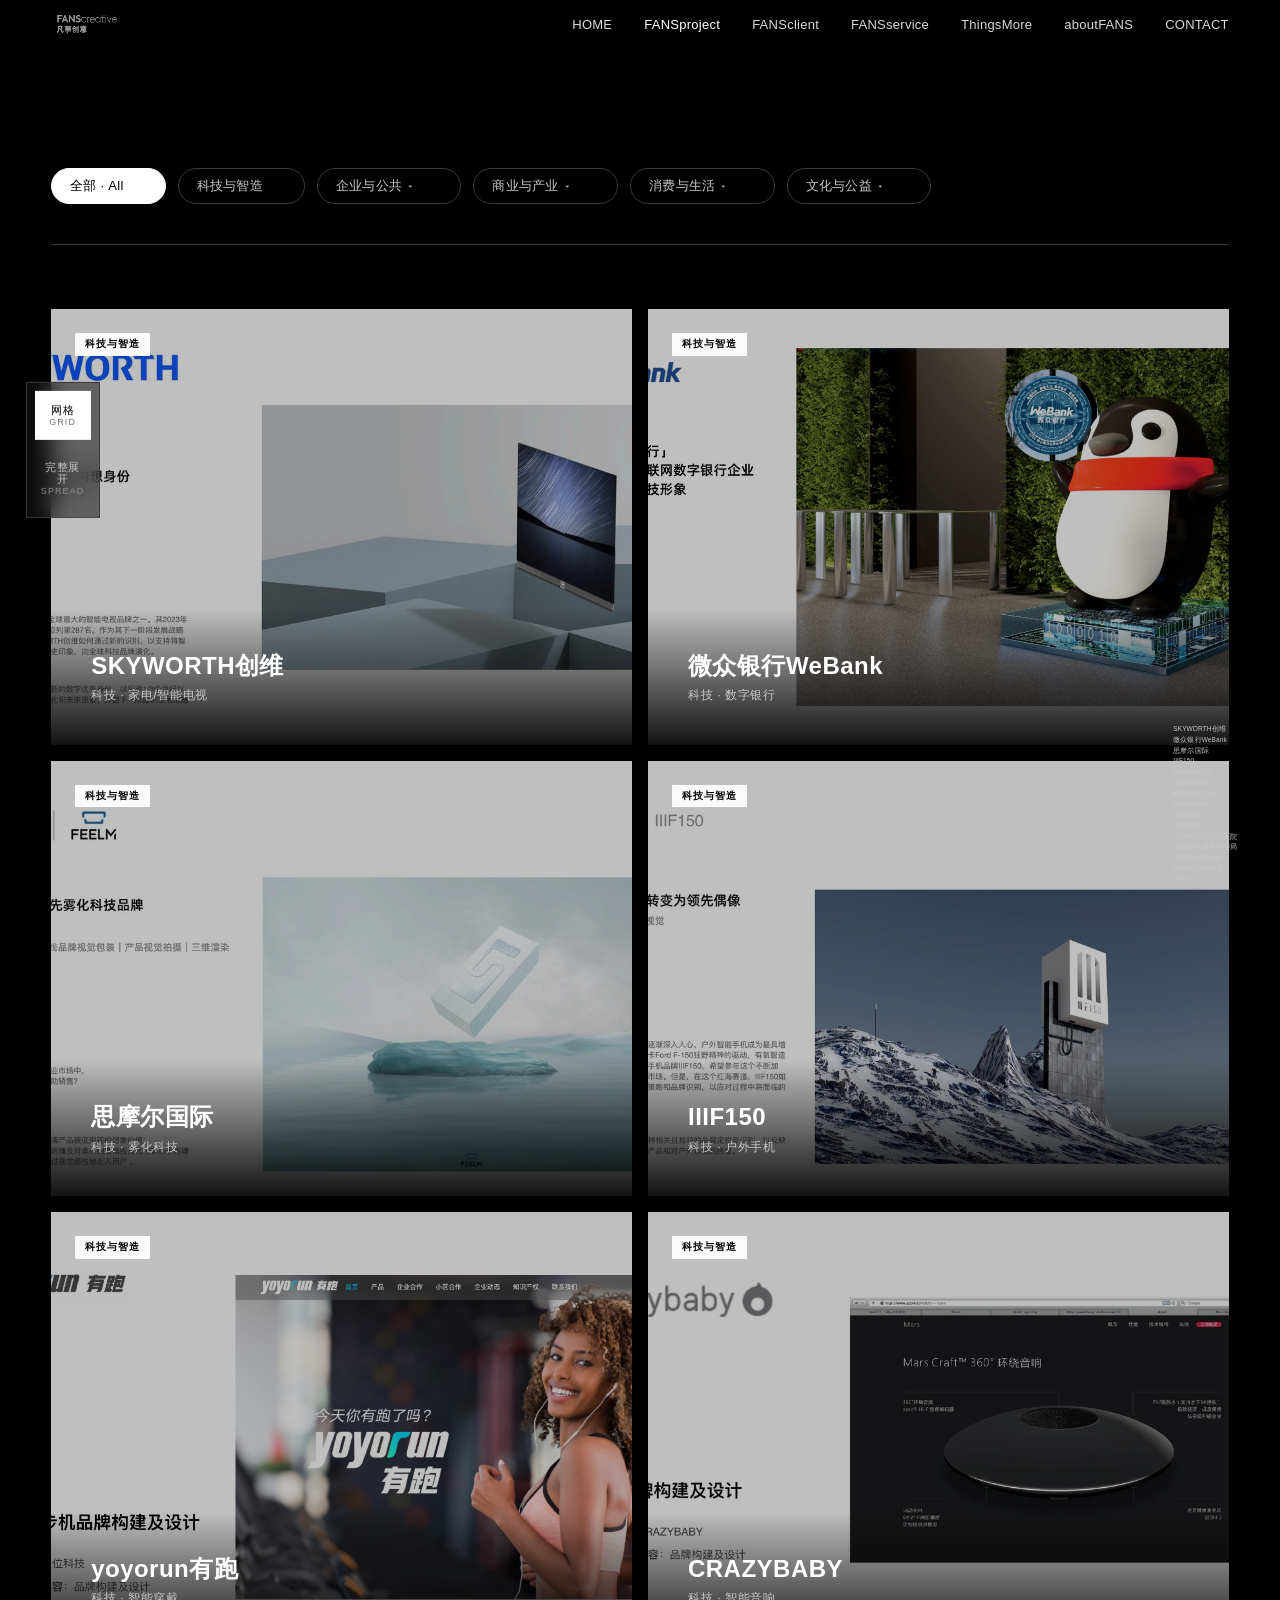
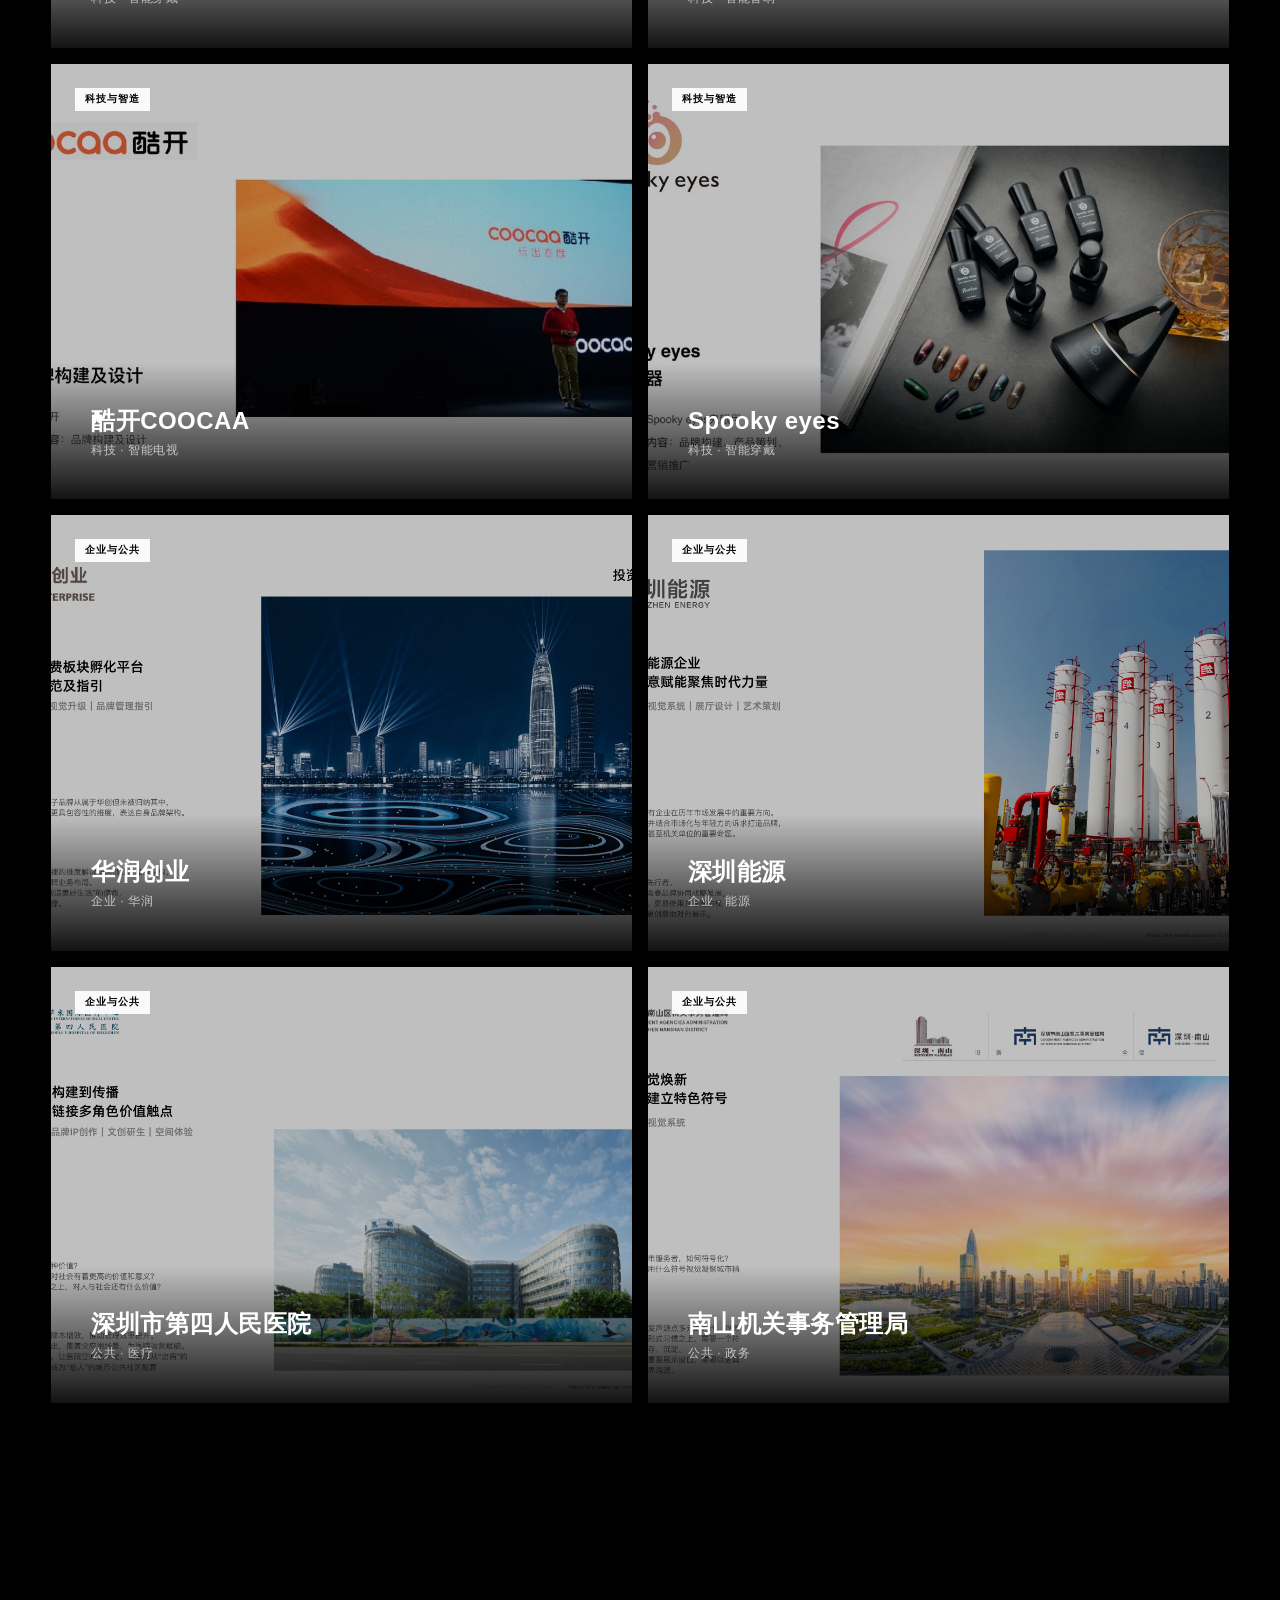
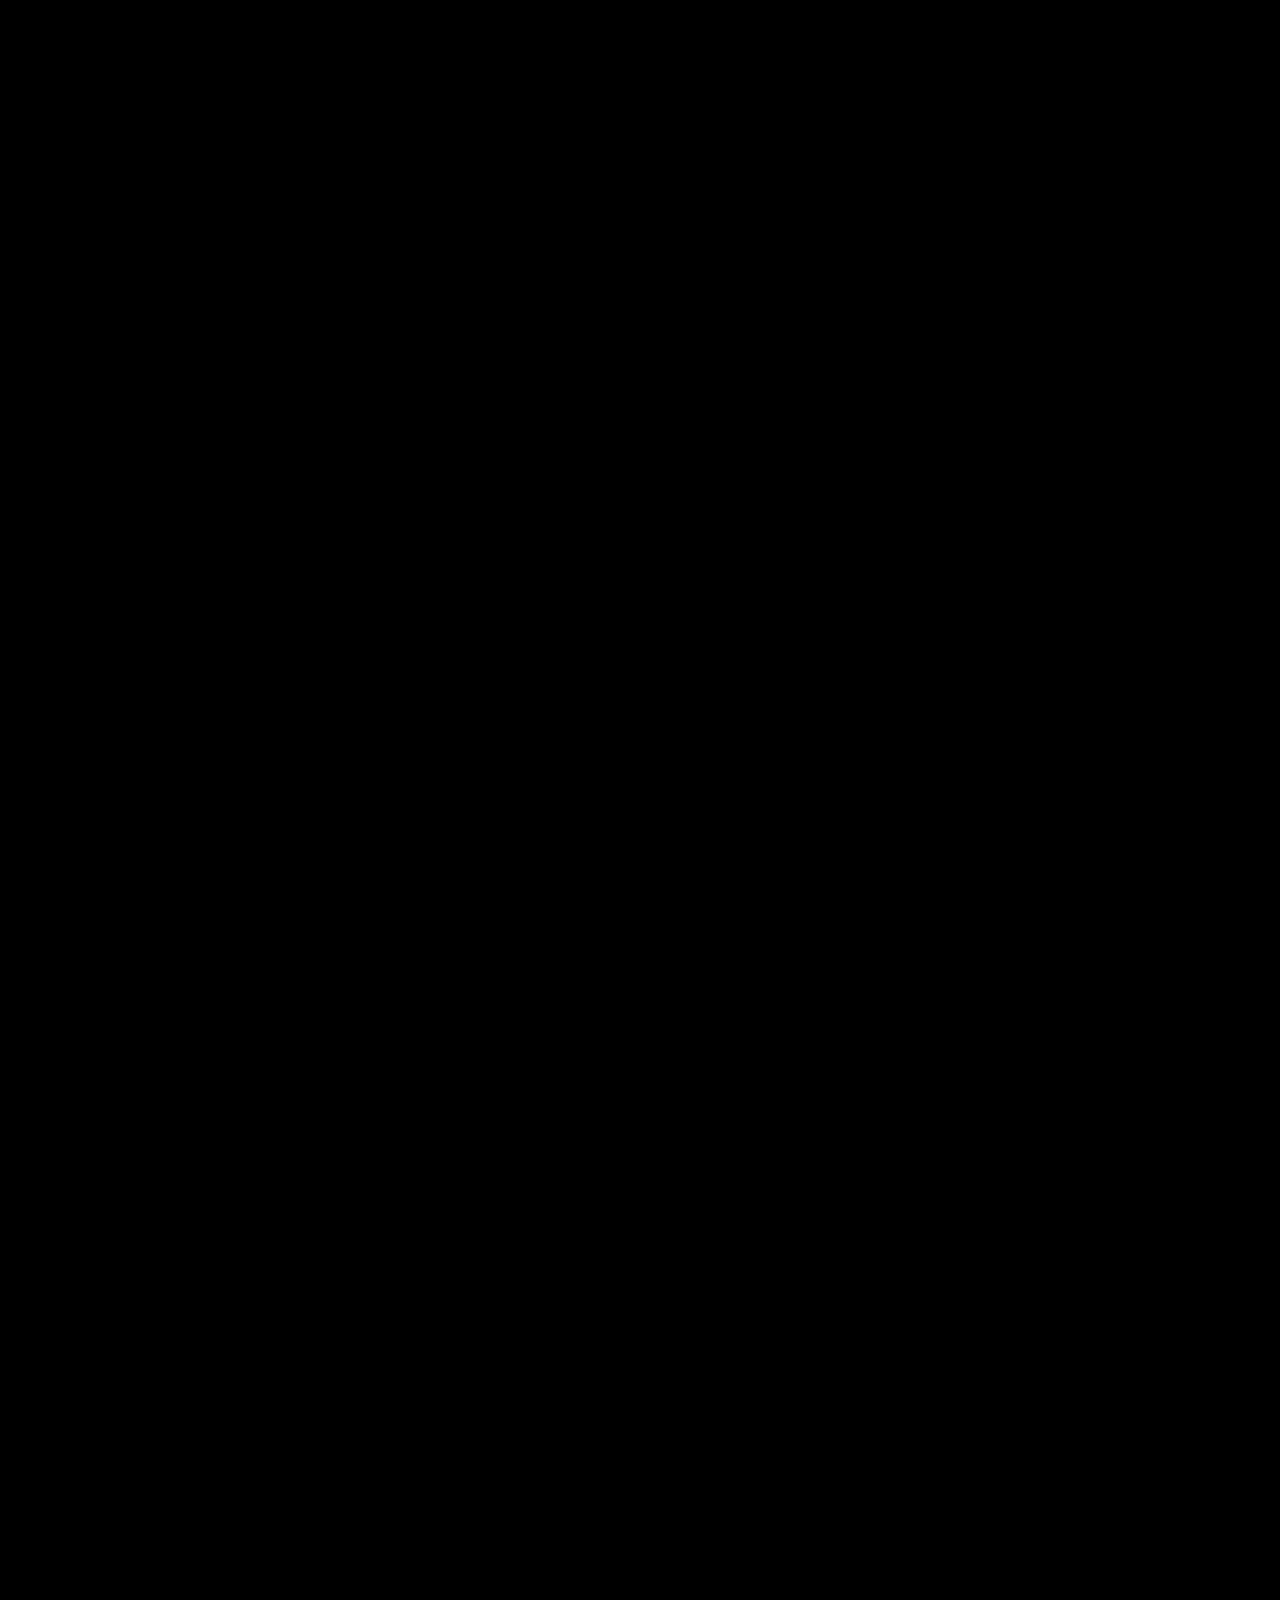
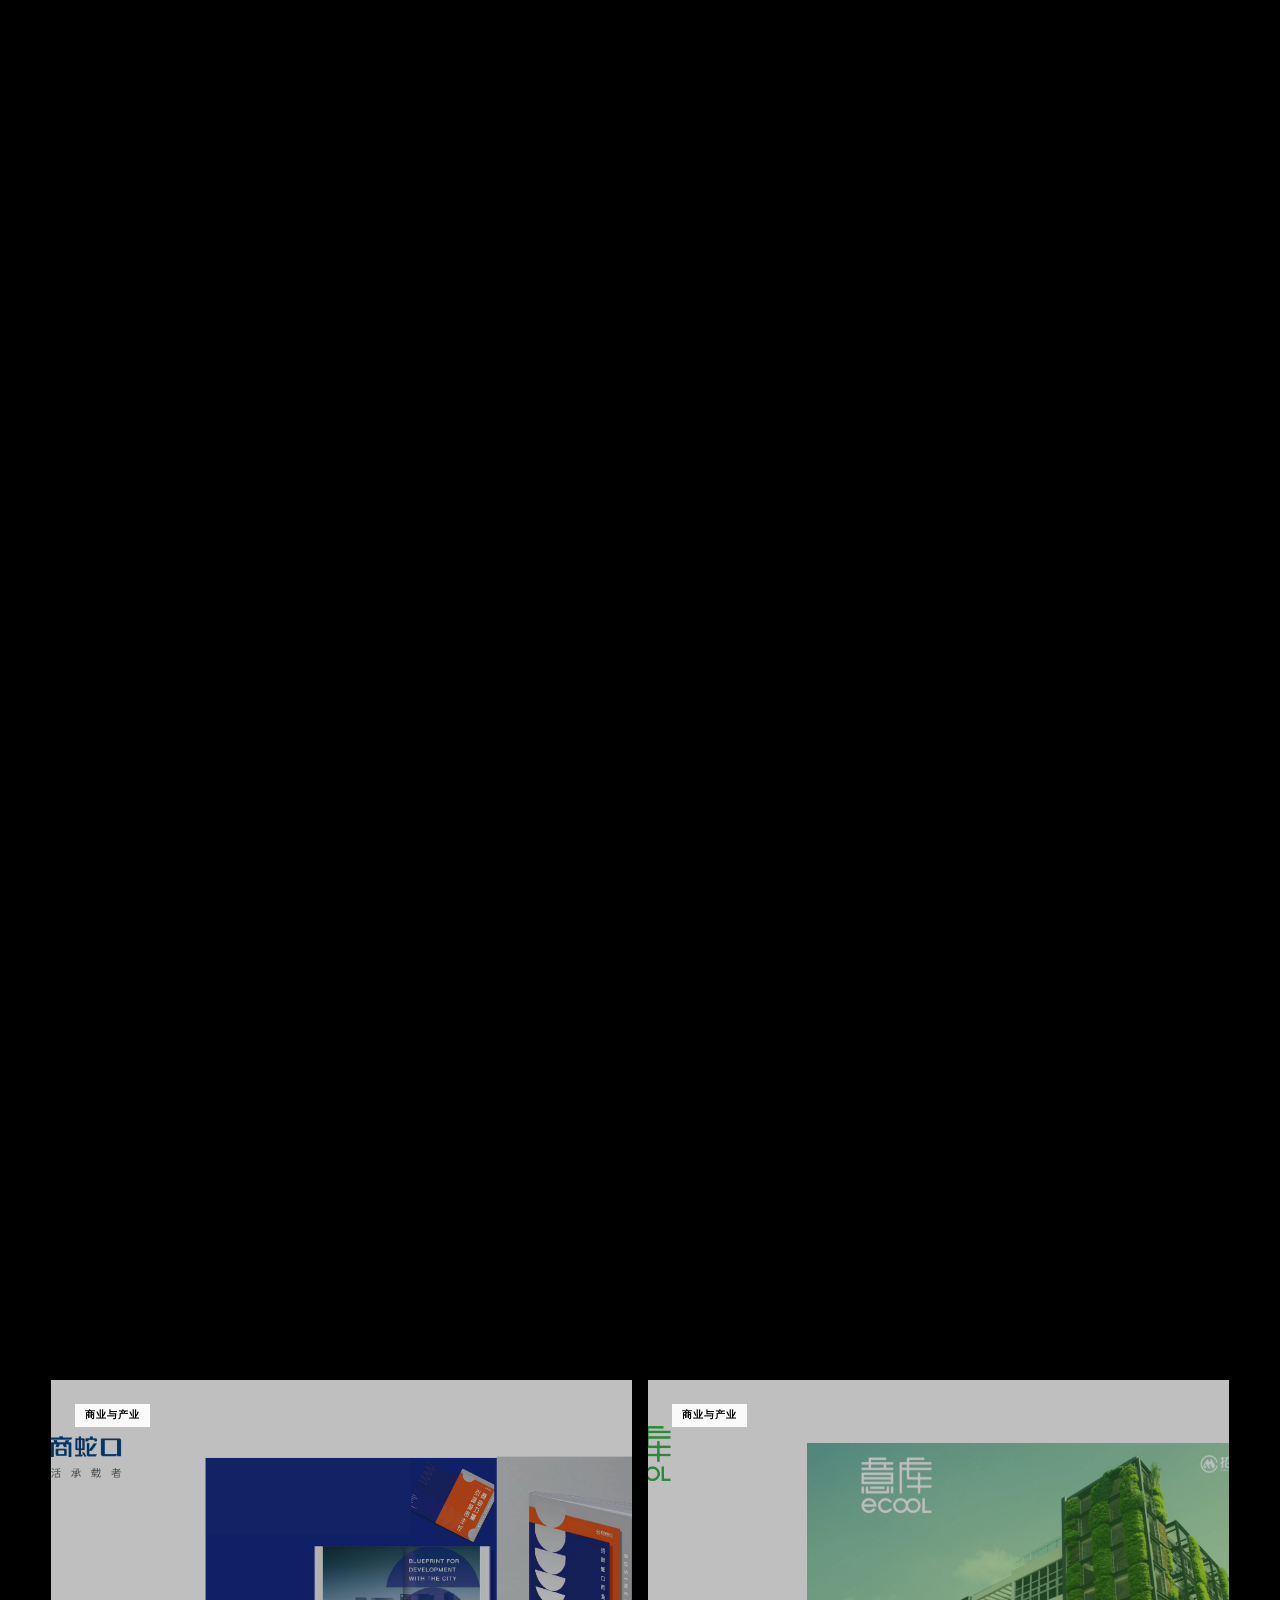
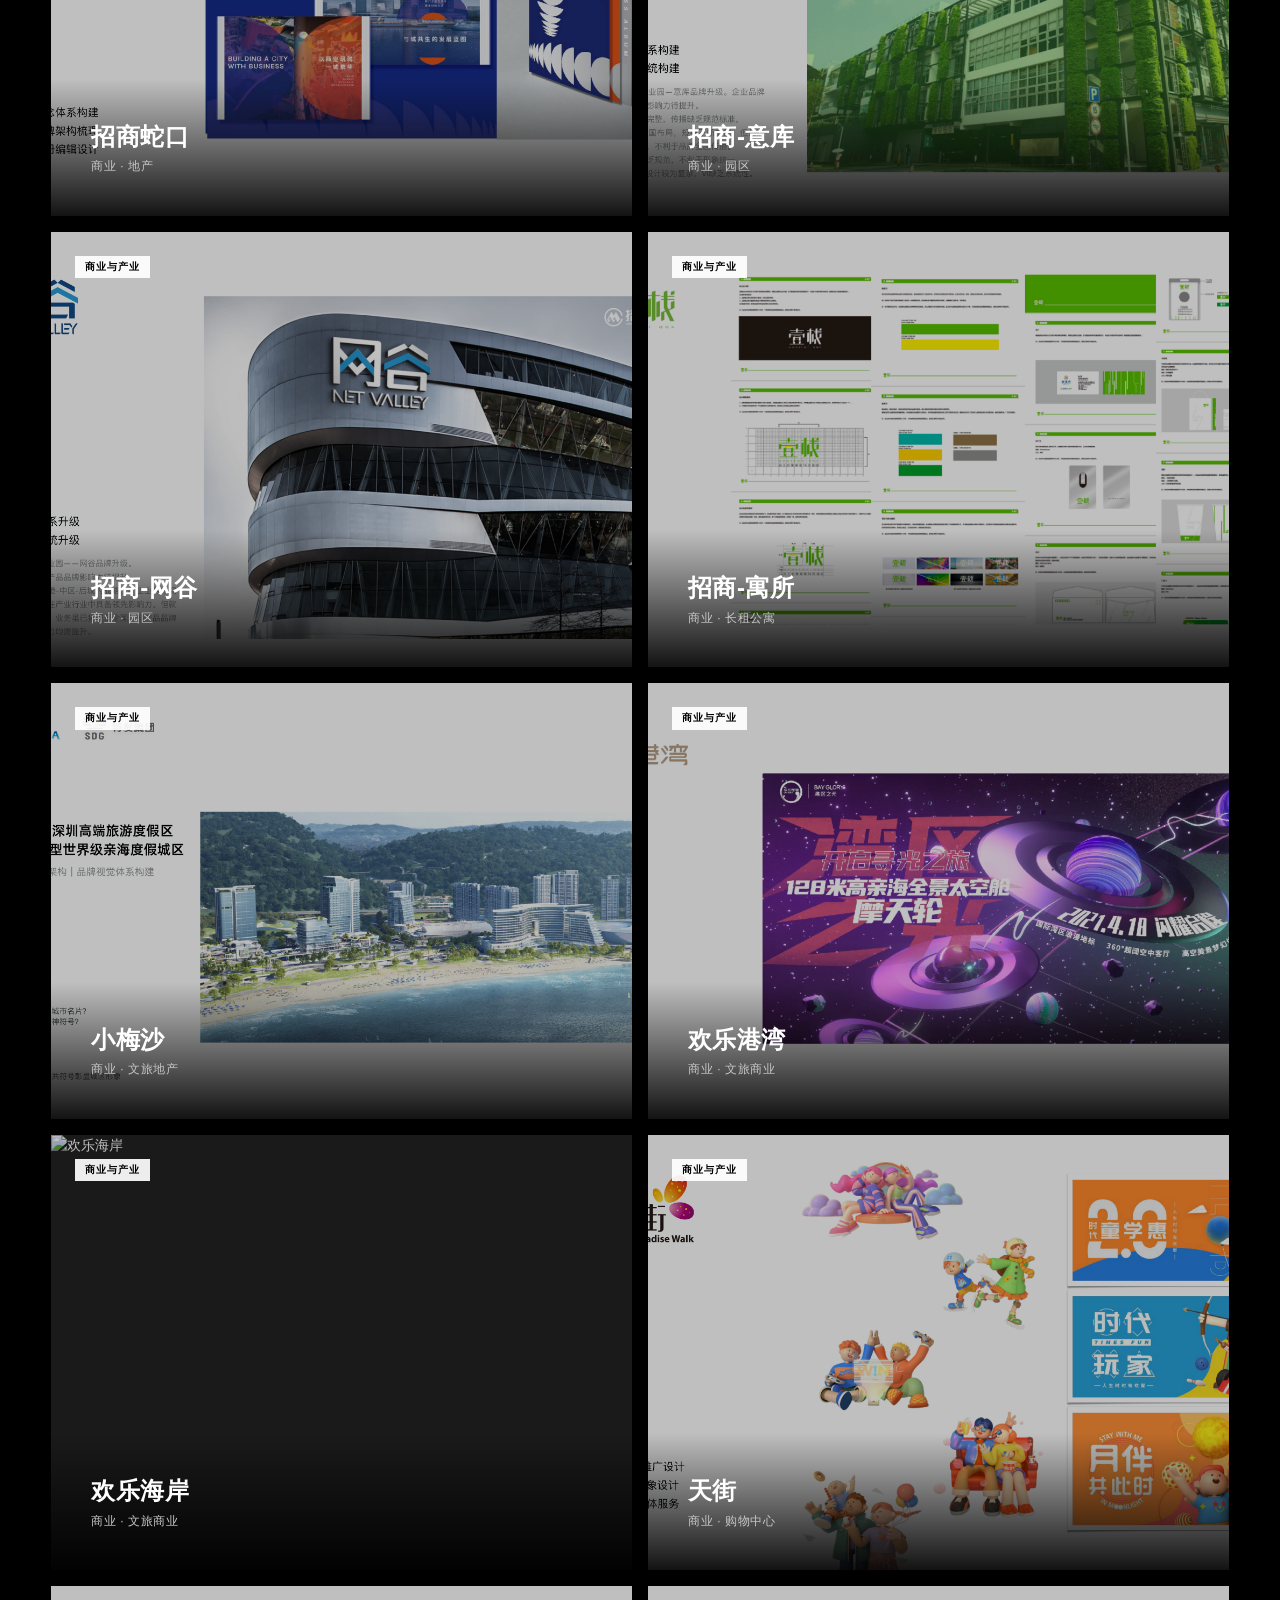
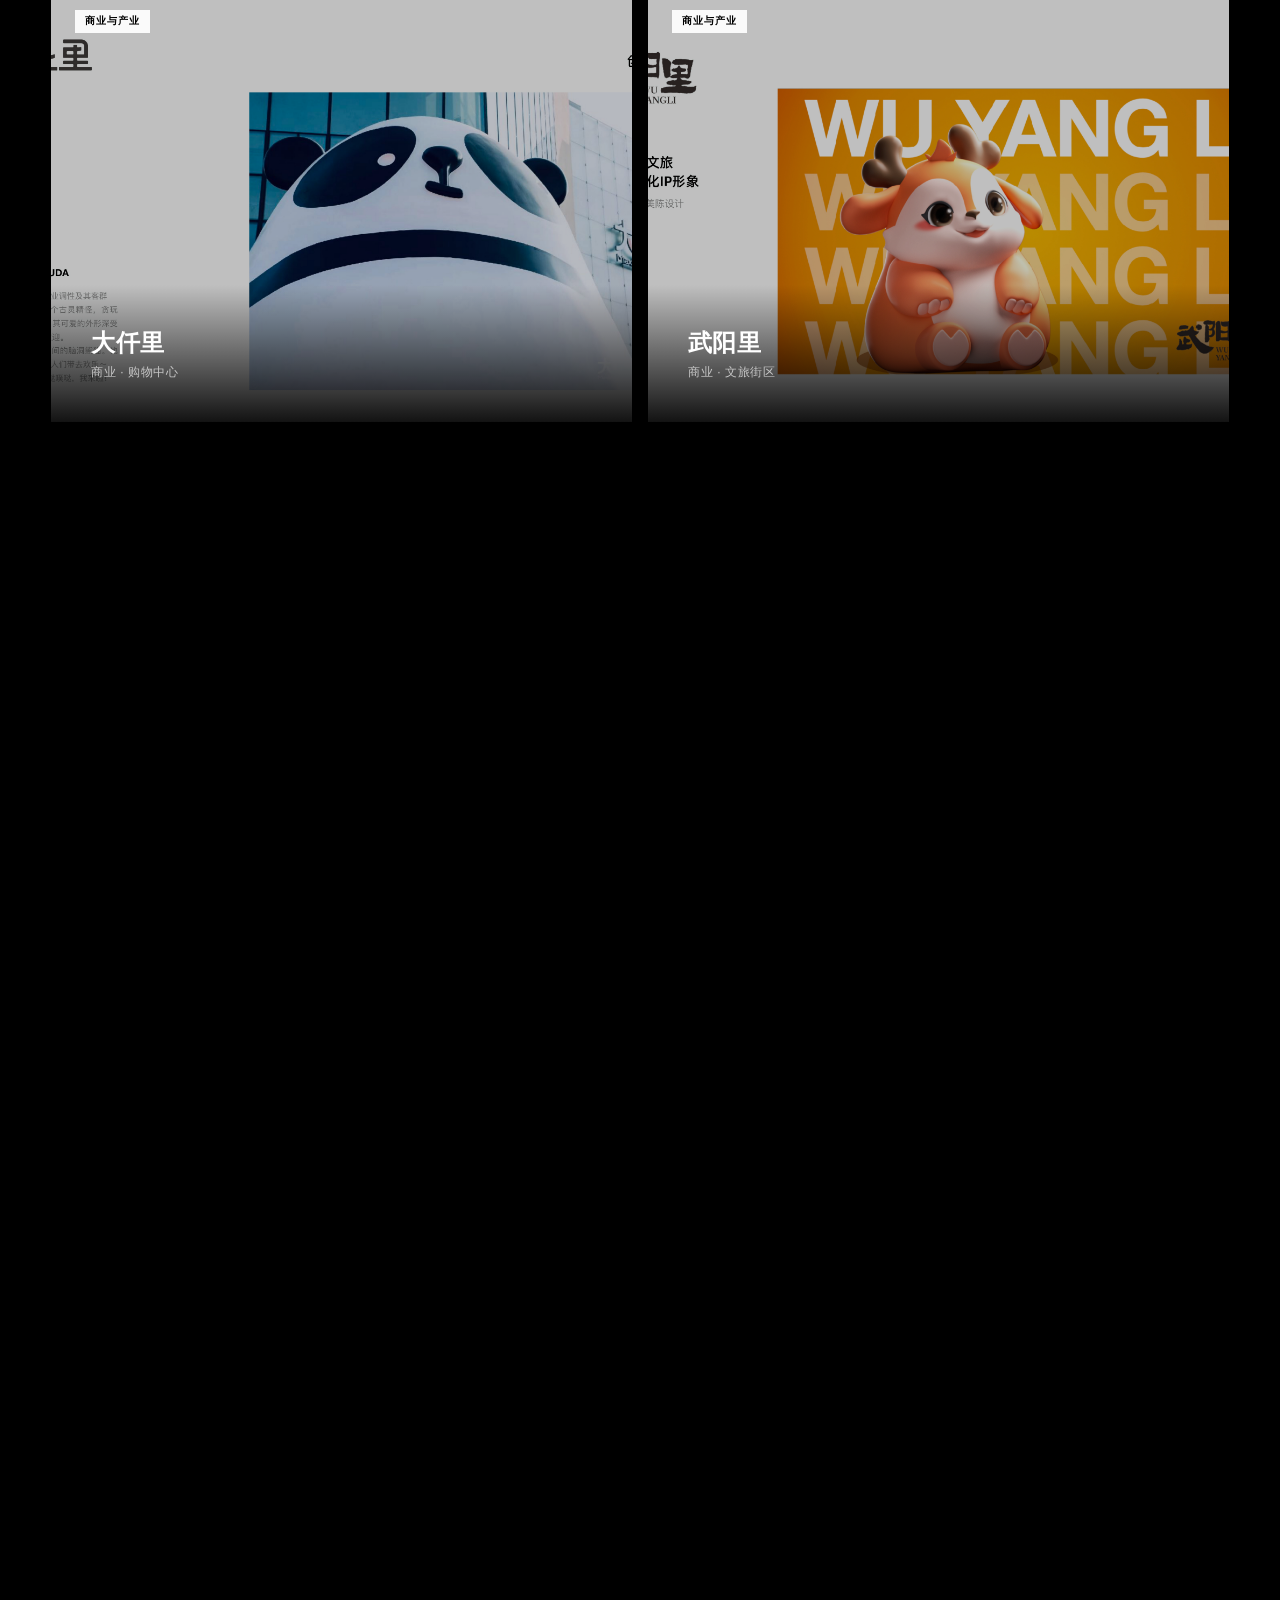
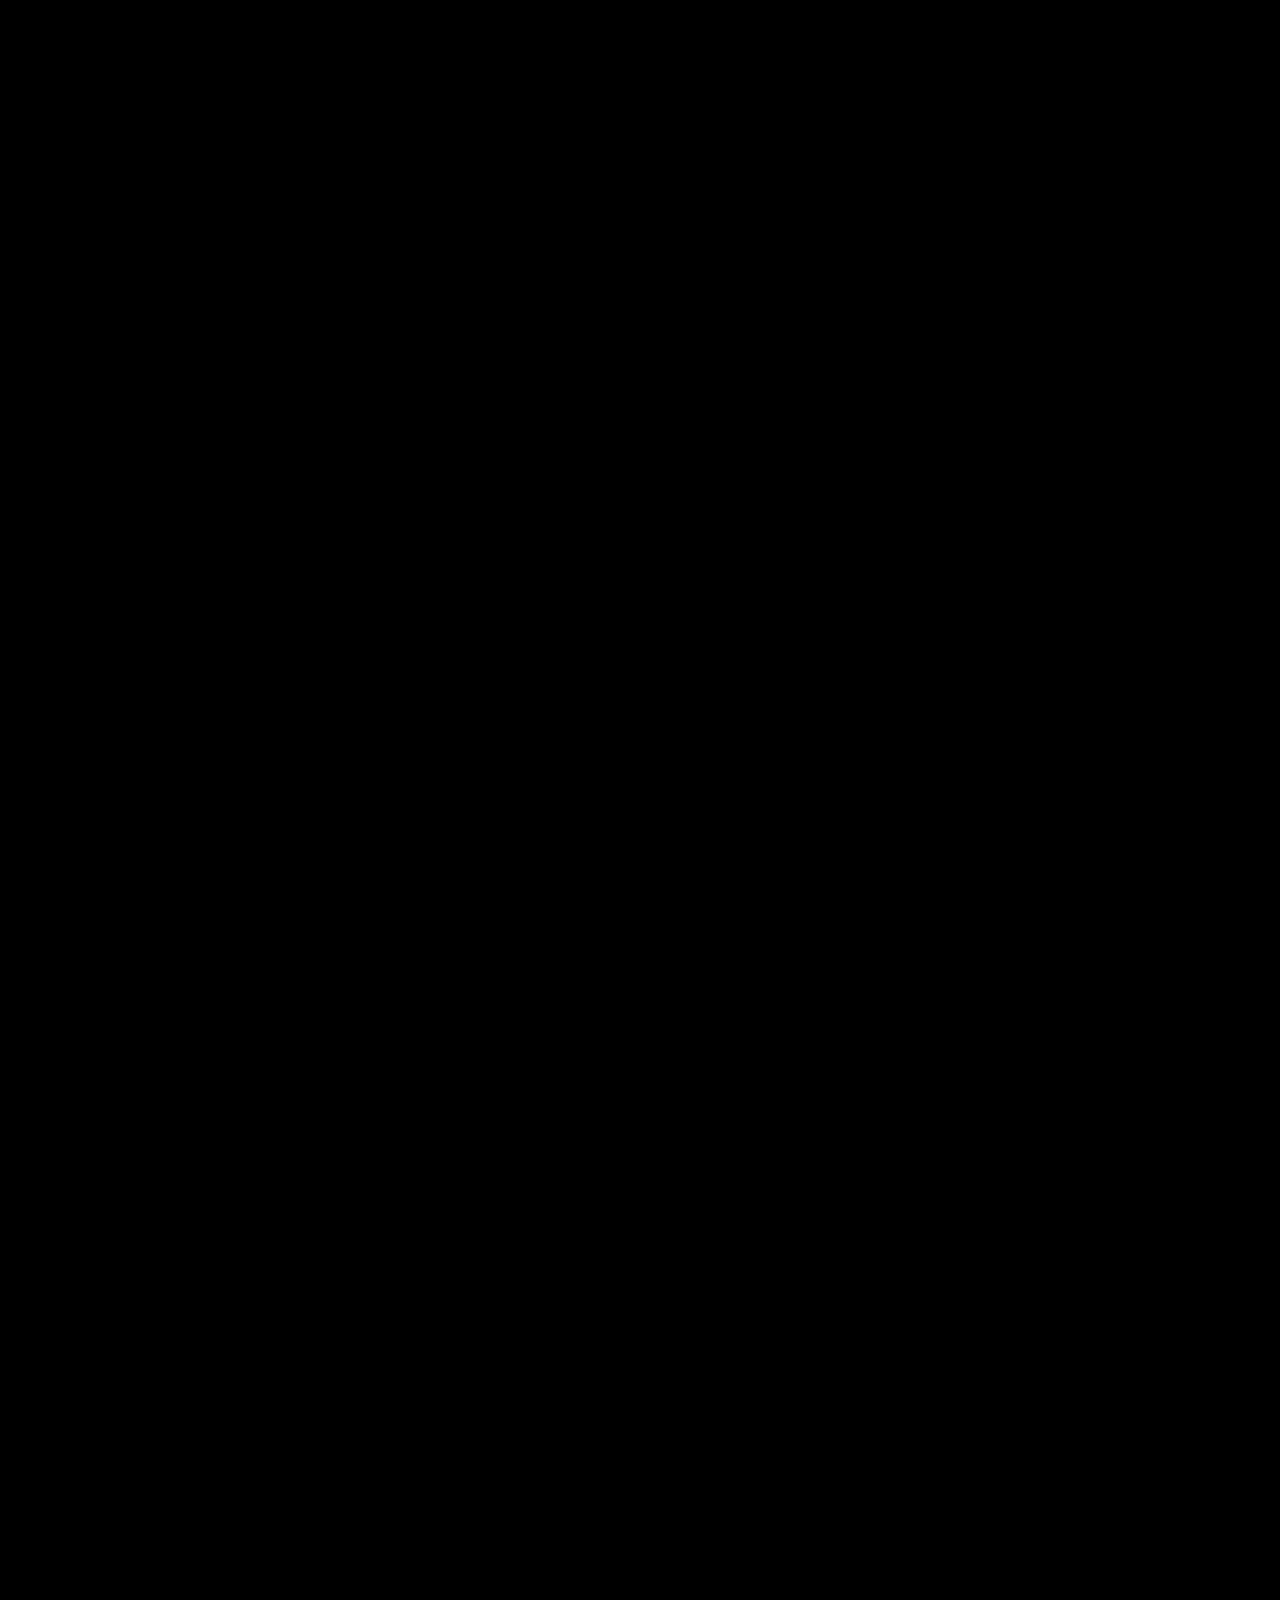
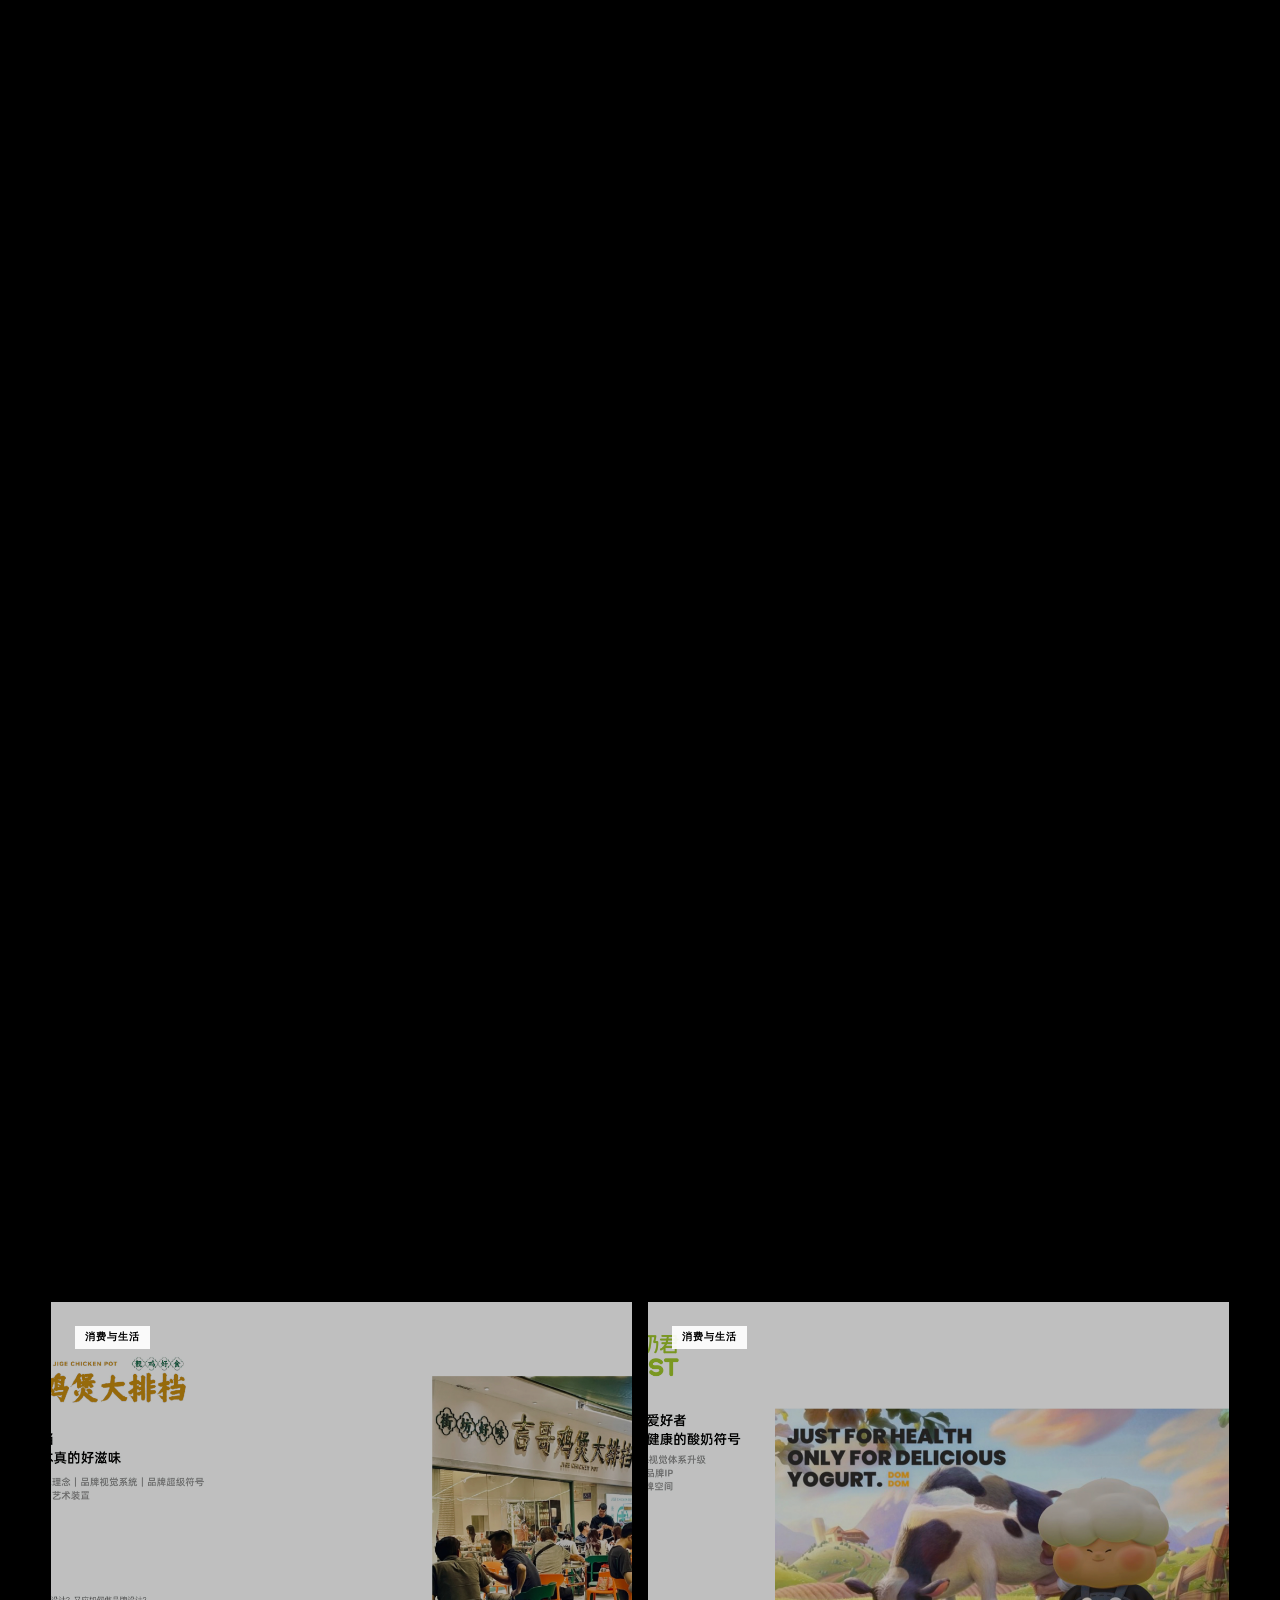
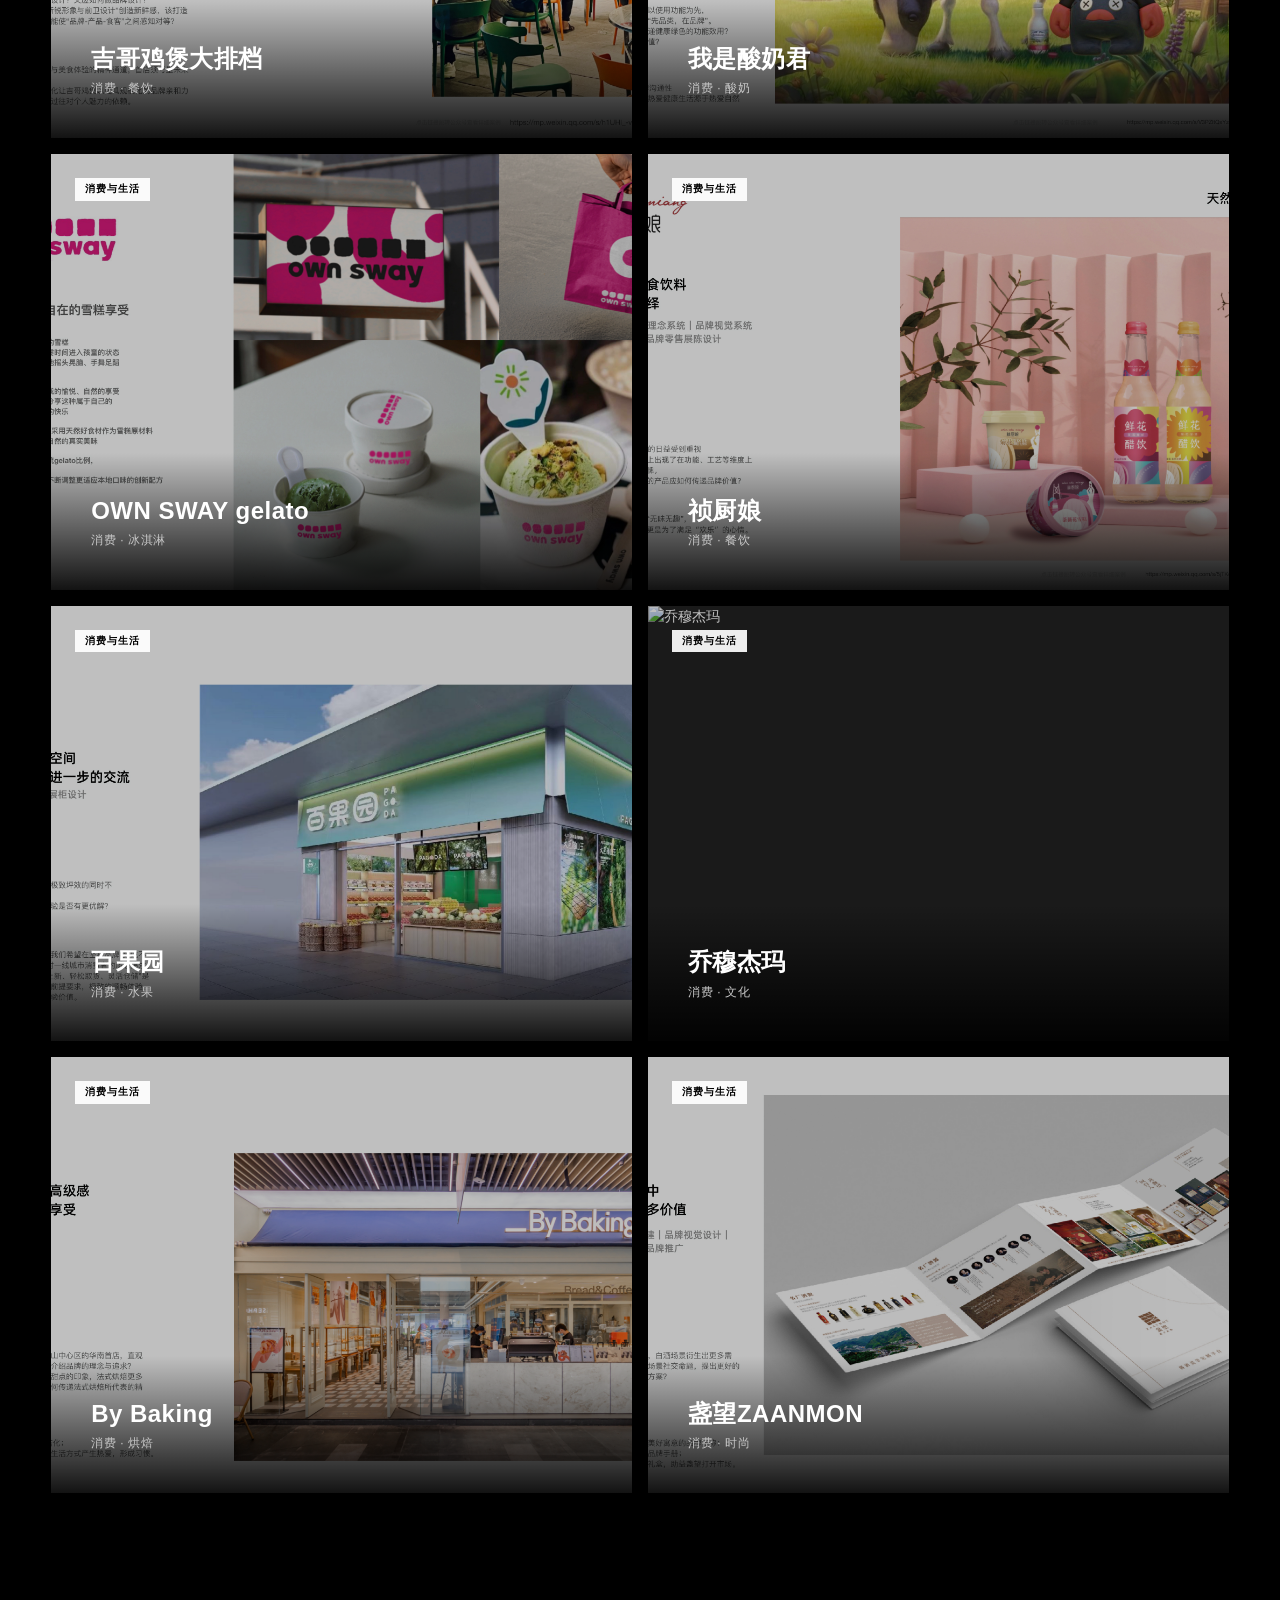
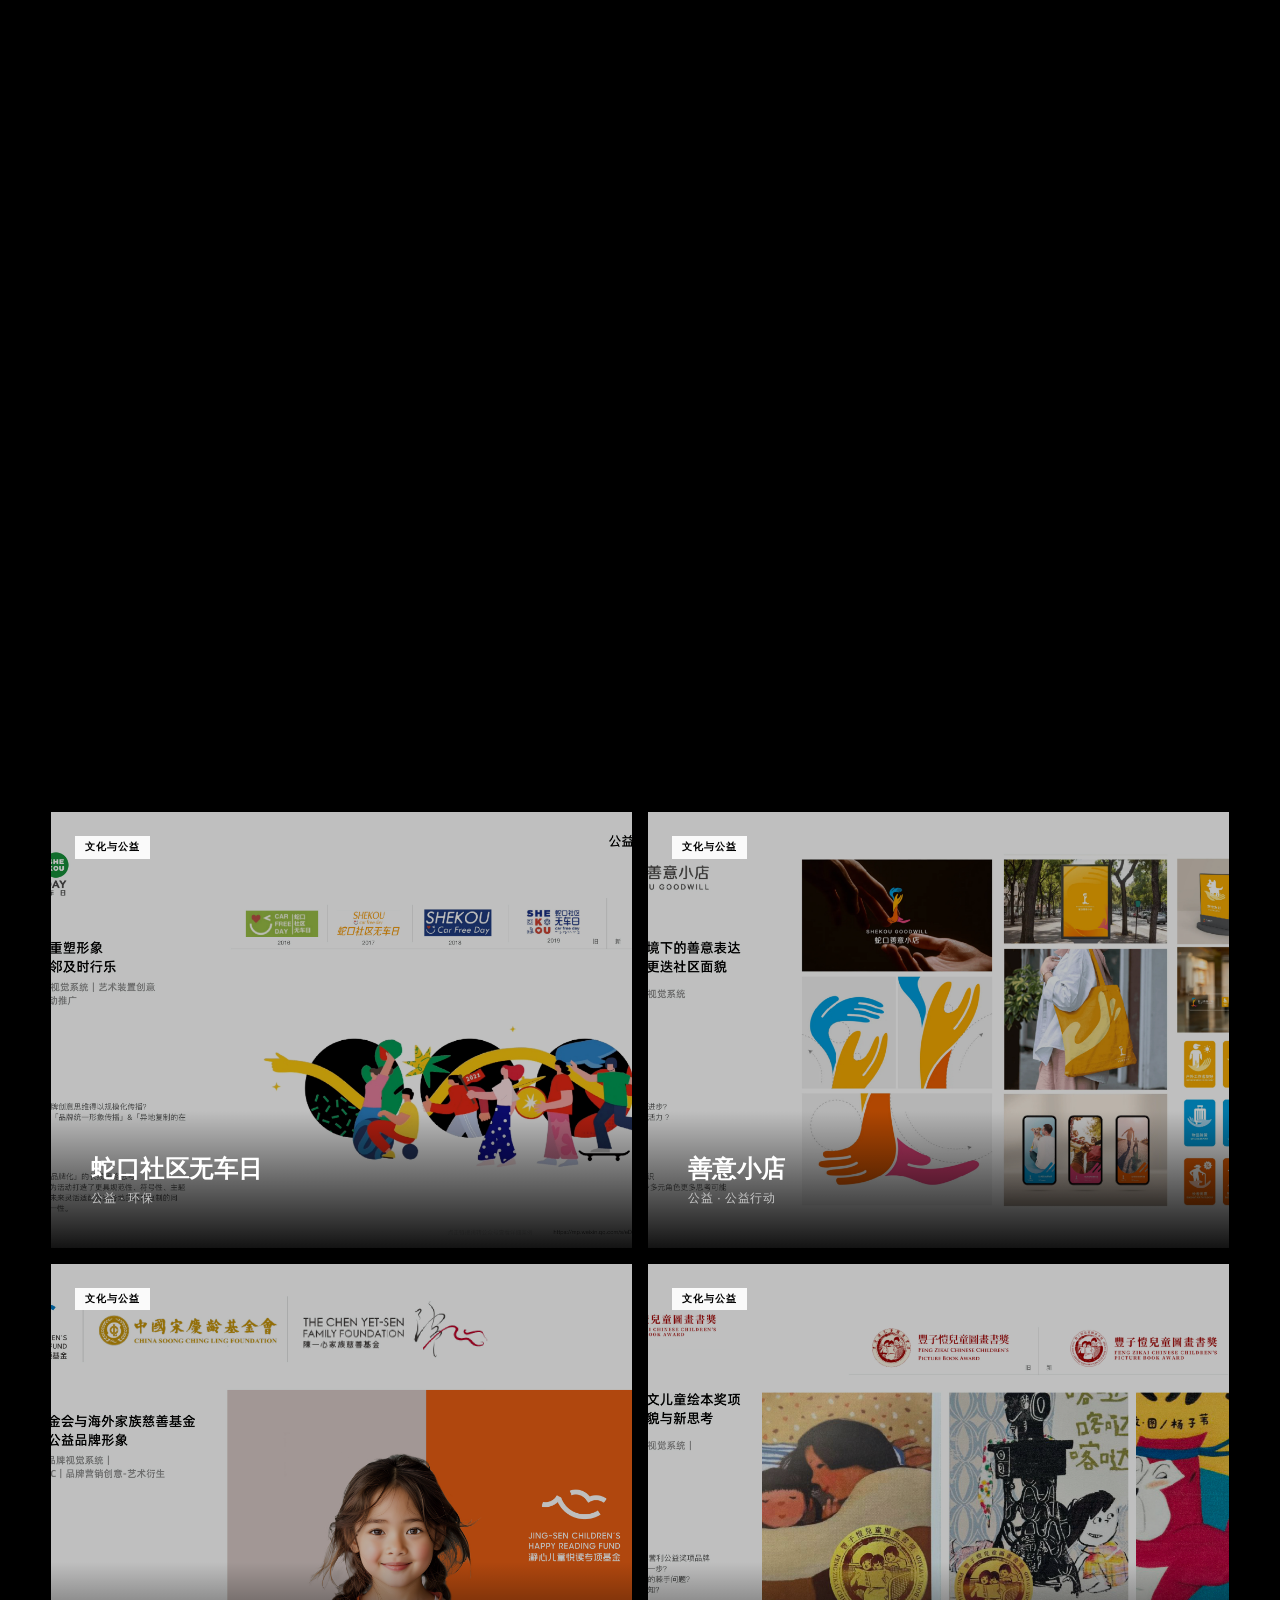
==== commit 318767ad: "update project.html" ====
--- a/project.html
+++ b/project.html
@@ -4,7 +4,7 @@
 <meta charset="UTF-8">
 <meta name="viewport" content="width=device-width, initial-scale=1.0">
 <title>FANSproject · 项目案例 — FANScractive</title>
-<meta name="description" content="FANS Creative 案例库 — 73 个项目案例，五大分类：科技与智造、企业与公共、商业与产业、消费与生活、文化与公益，含茶饮、时尚、文旅等细分行业。">
+<meta name="description" content="FANS Creative 案例库 — 76 个项目案例，五大分类：科技与智造、企业与公共、商业与产业、消费与生活、文化与公益，含茶饮、时尚、文旅等细分行业。">
 <link rel="stylesheet" href="css/style.css">
 </head>
 <body>
@@ -43,7 +43,7 @@
 
     <!-- 案例侧边导航 — spread 视图下显示 -->
     <aside class="case-nav-sidebar" aria-label="案例导航">
-      <div class="case-nav-title">CASES · 73</div>
+      <div class="case-nav-title">CASES · 76</div>
       <nav class="case-nav-list">
           <a href="#case-01" class="case-nav-item" data-target="case-01" data-sections="科技与智造"><span class="case-nav-item-name">SKYWORTH创维</span></a>
           <a href="#case-46" class="case-nav-item" data-target="case-46" data-sections="科技与智造,企业与公共,企业,商业与产业,商业与企业,企业与商业"><span class="case-nav-item-name">微众银行WeBank</span></a>
@@ -87,16 +87,19 @@
           <a href="#case-50" class="case-nav-item" data-target="case-50" data-sections="消费与生活,茶饮,生活方式"><span class="case-nav-item-name">旷场咖啡</span></a>
           <a href="#case-28" class="case-nav-item" data-target="case-28" data-sections="消费与生活"><span class="case-nav-item-name">思速力</span></a>
           <a href="#case-27" class="case-nav-item" data-target="case-27" data-sections="消费与生活,酒管与商业,企业与商业,企业与公共"><span class="case-nav-item-name">亚迪小筑</span></a>
-          <a href="#case-54" class="case-nav-item" data-target="case-54" data-sections="消费与生活,茶饮,生活方式"><span class="case-nav-item-name">万罐酿造</span></a>
-          <a href="#case-51" class="case-nav-item" data-target="case-51" data-sections="消费与生活,茶饮"><span class="case-nav-item-name">麦轩</span></a>
-          <a href="#case-32" class="case-nav-item" data-target="case-32" data-sections="消费与生活,茶饮"><span class="case-nav-item-name">尊宝披萨</span></a>
-          <a href="#case-33" class="case-nav-item" data-target="case-33" data-sections="消费与生活,茶饮,生活方式"><span class="case-nav-item-name">be echoes回响</span></a>
-          <a href="#case-56" class="case-nav-item" data-target="case-56" data-sections="消费与生活"><span class="case-nav-item-name">大湾小月</span></a>
-          <a href="#case-34" class="case-nav-item" data-target="case-34" data-sections="消费与生活,茶饮,生活方式"><span class="case-nav-item-name">寻尝茶铺</span></a>
+          <a href="#case-54" class="case-nav-item" data-target="case-54" data-sections="消费与生活,茶饮,生活方式,餐饮"><span class="case-nav-item-name">万罐酿造</span></a>
+          <a href="#case-76" class="case-nav-item" data-target="case-76" data-sections="消费与生活,餐饮"><span class="case-nav-item-name">万罐酿造ONE GRAND-安邻荟</span></a>
+          <a href="#case-77" class="case-nav-item" data-target="case-77" data-sections="消费与生活,餐饮"><span class="case-nav-item-name">万罐酿造ONE GRAND-石厦</span></a>
+          <a href="#case-78" class="case-nav-item" data-target="case-78" data-sections="消费与生活,餐饮"><span class="case-nav-item-name">燃料补给站酒馆</span></a>
+          <a href="#case-51" class="case-nav-item" data-target="case-51" data-sections="消费与生活,茶饮,餐饮"><span class="case-nav-item-name">麦轩</span></a>
+          <a href="#case-32" class="case-nav-item" data-target="case-32" data-sections="消费与生活,茶饮,餐饮"><span class="case-nav-item-name">尊宝披萨</span></a>
+          <a href="#case-33" class="case-nav-item" data-target="case-33" data-sections="消费与生活,茶饮,生活方式,餐饮"><span class="case-nav-item-name">be echoes回响</span></a>
+          <a href="#case-56" class="case-nav-item" data-target="case-56" data-sections="消费与生活,餐饮"><span class="case-nav-item-name">大湾小月</span></a>
+          <a href="#case-34" class="case-nav-item" data-target="case-34" data-sections="消费与生活,茶饮,生活方式,餐饮"><span class="case-nav-item-name">寻尝茶铺</span></a>
           <a href="#case-57" class="case-nav-item" data-target="case-57" data-sections="消费与生活,时尚"><span class="case-nav-item-name">TTL</span></a>
           <a href="#case-35" class="case-nav-item" data-target="case-35" data-sections="消费与生活,时尚"><span class="case-nav-item-name">TTLab</span></a>
           <a href="#case-36" class="case-nav-item" data-target="case-36" data-sections="消费与生活,时尚"><span class="case-nav-item-name">Roundtable</span></a>
-          <a href="#case-38" class="case-nav-item" data-target="case-38" data-sections="消费与生活"><span class="case-nav-item-name">吉哥鸡煲大排档</span></a>
+          <a href="#case-38" class="case-nav-item" data-target="case-38" data-sections="消费与生活,餐饮"><span class="case-nav-item-name">吉哥鸡煲大排档</span></a>
           <a href="#case-39" class="case-nav-item" data-target="case-39" data-sections="消费与生活,茶饮"><span class="case-nav-item-name">我是酸奶君</span></a>
           <a href="#case-71" class="case-nav-item" data-target="case-71" data-sections="消费与生活,茶饮"><span class="case-nav-item-name">OWN SWAY gelato</span></a>
           <a href="#case-37" class="case-nav-item" data-target="case-37" data-sections="消费与生活"><span class="case-nav-item-name">祯厨娘</span></a>
@@ -145,6 +148,7 @@
         <div class="cases-filter-submenu">
           <button class="cases-filter cases-filter-sub" data-filter="茶饮">茶饮</button>
           <button class="cases-filter cases-filter-sub" data-filter="生活方式">生活方式</button>
+          <button class="cases-filter cases-filter-sub" data-filter="餐饮">餐饮</button>
           <button class="cases-filter cases-filter-sub" data-filter="时尚">时尚</button>
         </div>
       </div>
@@ -495,7 +499,7 @@
           <div class="case-card-industry">消费 · 生活方式</div>
         </div>
       </div>
-      <div class="case-card reveal" data-sections="消费与生活,茶饮,生活方式" data-industry="酿造" onclick="openCase(54)">
+      <div class="case-card reveal" data-sections="消费与生活,茶饮,生活方式,餐饮" data-industry="酿造" onclick="openCase(54)">
         <img class="case-card-img" src="assets/cases/case_54_万罐酿造.jpg" alt="万罐酿造" loading="lazy">
         <div class="case-card-section-tag">消费与生活</div>
         <div class="case-card-info">
@@ -503,7 +507,31 @@
           <div class="case-card-industry">消费 · 酿造</div>
         </div>
       </div>
-      <div class="case-card reveal" data-sections="消费与生活,茶饮" data-industry="烘焙" onclick="openCase(51)">
+      <div class="case-card reveal" data-sections="消费与生活,餐饮" data-industry="酿造" onclick="openCase(76)">
+        <img class="case-card-img" src="assets/cases/case_76/p01.jpg" alt="万罐酿造ONE GRAND-安邻荟" loading="lazy">
+        <div class="case-card-section-tag">消费与生活</div>
+        <div class="case-card-info">
+          <div class="case-card-name">万罐酿造ONE GRAND-安邻荟</div>
+          <div class="case-card-industry">消费 · 酿造</div>
+        </div>
+      </div>
+      <div class="case-card reveal" data-sections="消费与生活,餐饮" data-industry="酿造" onclick="openCase(77)">
+        <img class="case-card-img" src="assets/cases/case_77/p01.jpg" alt="万罐酿造ONE GRAND-石厦" loading="lazy">
+        <div class="case-card-section-tag">消费与生活</div>
+        <div class="case-card-info">
+          <div class="case-card-name">万罐酿造ONE GRAND-石厦</div>
+          <div class="case-card-industry">消费 · 酿造</div>
+        </div>
+      </div>
+      <div class="case-card reveal" data-sections="消费与生活,餐饮" data-industry="酒馆" onclick="openCase(78)">
+        <img class="case-card-img" src="assets/cases/case_78/p01.jpg" alt="燃料补给站酒馆" loading="lazy">
+        <div class="case-card-section-tag">消费与生活</div>
+        <div class="case-card-info">
+          <div class="case-card-name">燃料补给站酒馆</div>
+          <div class="case-card-industry">消费 · 酒馆</div>
+        </div>
+      </div>
+      <div class="case-card reveal" data-sections="消费与生活,茶饮,餐饮" data-industry="烘焙" onclick="openCase(51)">
         <img class="case-card-img" src="assets/cases/case_51_麦轩.jpg" alt="麦轩" loading="lazy">
         <div class="case-card-section-tag">消费与生活</div>
         <div class="case-card-info">
@@ -511,7 +539,7 @@
           <div class="case-card-industry">消费 · 烘焙</div>
         </div>
       </div>
-      <div class="case-card reveal" data-sections="消费与生活,茶饮" data-industry="餐饮" onclick="openCase(32)">
+      <div class="case-card reveal" data-sections="消费与生活,茶饮,餐饮" data-industry="餐饮" onclick="openCase(32)">
         <img class="case-card-img" src="assets/cases/case_32_尊宝披萨.jpg" alt="尊宝披萨" loading="lazy">
         <div class="case-card-section-tag">消费与生活</div>
         <div class="case-card-info">
@@ -519,7 +547,7 @@
           <div class="case-card-industry">消费 · 餐饮</div>
         </div>
       </div>
-      <div class="case-card reveal" data-sections="消费与生活,茶饮,生活方式" data-industry="生活方式" onclick="openCase(33)">
+      <div class="case-card reveal" data-sections="消费与生活,茶饮,生活方式,餐饮" data-industry="生活方式" onclick="openCase(33)">
         <img class="case-card-img" src="assets/cases/case_33_be echoes回响.jpg" alt="be echoes回响" loading="lazy">
         <div class="case-card-section-tag">消费与生活</div>
         <div class="case-card-info">
@@ -527,7 +555,7 @@
           <div class="case-card-industry">消费 · 生活方式</div>
         </div>
       </div>
-      <div class="case-card reveal" data-sections="消费与生活" data-industry="消费" onclick="openCase(56)">
+      <div class="case-card reveal" data-sections="消费与生活,餐饮" data-industry="消费" onclick="openCase(56)">
         <img class="case-card-img" src="assets/cases/case_56_大湾小月.jpg" alt="大湾小月" loading="lazy">
         <div class="case-card-section-tag">消费与生活</div>
         <div class="case-card-info">
@@ -535,7 +563,7 @@
           <div class="case-card-industry">消费 · 生活方式</div>
         </div>
       </div>
-      <div class="case-card reveal" data-sections="消费与生活,茶饮,生活方式" data-industry="茶饮" onclick="openCase(34)">
+      <div class="case-card reveal" data-sections="消费与生活,茶饮,生活方式,餐饮" data-industry="茶饮" onclick="openCase(34)">
         <img class="case-card-img" src="assets/cases/case_34_寻尝茶铺.jpg" alt="寻尝茶铺" loading="lazy">
         <div class="case-card-section-tag">消费与生活</div>
         <div class="case-card-info">
@@ -567,7 +595,7 @@
           <div class="case-card-industry">消费 · 时尚</div>
         </div>
       </div>
-      <div class="case-card reveal" data-sections="消费与生活" data-industry="餐饮" onclick="openCase(38)">
+      <div class="case-card reveal" data-sections="消费与生活,餐饮" data-industry="餐饮" onclick="openCase(38)">
         <img class="case-card-img" src="assets/cases/case_38_吉哥鸡煲大排档.jpg" alt="吉哥鸡煲大排档" loading="lazy">
         <div class="case-card-section-tag">消费与生活</div>
         <div class="case-card-info">
@@ -1175,7 +1203,7 @@
           <img src="assets/cases/case_27/p05.jpg" alt="亚迪小筑" loading="lazy">
         </div>
       </div>
-      <div class="spread-case" id="case-54" data-sections="消费与生活,茶饮,生活方式" data-industry="酿造">
+      <div class="spread-case" id="case-54" data-sections="消费与生活,茶饮,生活方式,餐饮" data-industry="酿造">
         <div class="spread-case-header">
 <h3 class="spread-case-name">万罐酿造</h3>
           <span class="spread-case-industry">消费 · 酿造</span>
@@ -1188,7 +1216,42 @@
           <img src="assets/cases/case_54/p06.jpg" alt="万罐酿造" loading="lazy">
         </div>
       </div>
-      <div class="spread-case" id="case-51" data-sections="消费与生活,茶饮" data-industry="烘焙">
+      <div class="spread-case" id="case-76" data-sections="消费与生活,餐饮" data-industry="酿造">
+        <div class="spread-case-header">
+<h3 class="spread-case-name">万罐酿造ONE GRAND-安邻荟</h3>
+          <span class="spread-case-industry">消费 · 酿造</span>
+        </div>
+        <div class="spread-case-pages">                    <img src="assets/cases/case_76/p01.jpg" alt="万罐酿造ONE GRAND-安邻荟" loading="lazy">
+          <img src="assets/cases/case_76/p02.jpg" alt="万罐酿造ONE GRAND-安邻荟" loading="lazy">
+          <img src="assets/cases/case_76/p03.jpg" alt="万罐酿造ONE GRAND-安邻荟" loading="lazy">
+          <img src="assets/cases/case_76/p04.jpg" alt="万罐酿造ONE GRAND-安邻荟" loading="lazy">
+        </div>
+      </div>
+      <div class="spread-case" id="case-77" data-sections="消费与生活,餐饮" data-industry="酿造">
+        <div class="spread-case-header">
+<h3 class="spread-case-name">万罐酿造ONE GRAND-石厦</h3>
+          <span class="spread-case-industry">消费 · 酿造</span>
+        </div>
+        <div class="spread-case-pages">                    <img src="assets/cases/case_77/p01.jpg" alt="万罐酿造ONE GRAND-石厦" loading="lazy">
+          <img src="assets/cases/case_77/p02.jpg" alt="万罐酿造ONE GRAND-石厦" loading="lazy">
+          <img src="assets/cases/case_77/p03.jpg" alt="万罐酿造ONE GRAND-石厦" loading="lazy">
+          <img src="assets/cases/case_77/p04.jpg" alt="万罐酿造ONE GRAND-石厦" loading="lazy">
+          <img src="assets/cases/case_77/p05.jpg" alt="万罐酿造ONE GRAND-石厦" loading="lazy">
+          <img src="assets/cases/case_77/p06.jpg" alt="万罐酿造ONE GRAND-石厦" loading="lazy">
+        </div>
+      </div>
+      <div class="spread-case" id="case-78" data-sections="消费与生活,餐饮" data-industry="酒馆">
+        <div class="spread-case-header">
+<h3 class="spread-case-name">燃料补给站酒馆</h3>
+          <span class="spread-case-industry">消费 · 酒馆</span>
+        </div>
+        <div class="spread-case-pages">                    <img src="assets/cases/case_78/p01.jpg" alt="燃料补给站酒馆" loading="lazy">
+          <img src="assets/cases/case_78/p02.jpg" alt="燃料补给站酒馆" loading="lazy">
+          <img src="assets/cases/case_78/p03.jpg" alt="燃料补给站酒馆" loading="lazy">
+          <img src="assets/cases/case_78/p04.jpg" alt="燃料补给站酒馆" loading="lazy">
+        </div>
+      </div>
+      <div class="spread-case" id="case-51" data-sections="消费与生活,茶饮,餐饮" data-industry="烘焙">
         <div class="spread-case-header">
 <h3 class="spread-case-name">麦轩</h3>
           <span class="spread-case-industry">消费 · 烘焙</span>
@@ -1200,7 +1263,7 @@
           <img src="assets/cases/case_51/p05.jpg" alt="麦轩" loading="lazy">
         </div>
       </div>
-      <div class="spread-case" id="case-32" data-sections="消费与生活,茶饮" data-industry="餐饮">
+      <div class="spread-case" id="case-32" data-sections="消费与生活,茶饮,餐饮" data-industry="餐饮">
         <div class="spread-case-header">
 <h3 class="spread-case-name">尊宝披萨</h3>
           <span class="spread-case-industry">消费 · 餐饮</span>
@@ -1209,7 +1272,7 @@
           <img src="assets/cases/case_32/p02.jpg" alt="尊宝披萨" loading="lazy">
         </div>
       </div>
-      <div class="spread-case" id="case-33" data-sections="消费与生活,茶饮,生活方式" data-industry="生活方式">
+      <div class="spread-case" id="case-33" data-sections="消费与生活,茶饮,生活方式,餐饮" data-industry="生活方式">
         <div class="spread-case-header">
 <h3 class="spread-case-name">be echoes回响</h3>
           <span class="spread-case-industry">消费 · 生活方式</span>
@@ -1220,7 +1283,7 @@
           <img src="assets/cases/case_33/p04.jpg" alt="be echoes回响" loading="lazy">
         </div>
       </div>
-      <div class="spread-case" id="case-56" data-sections="消费与生活" data-industry="消费">
+      <div class="spread-case" id="case-56" data-sections="消费与生活,餐饮" data-industry="消费">
         <div class="spread-case-header">
 <h3 class="spread-case-name">大湾小月</h3>
           <span class="spread-case-industry">消费 · 生活方式</span>
@@ -1230,7 +1293,7 @@
           <img src="assets/cases/case_56/p03.jpg" alt="大湾小月" loading="lazy">
         </div>
       </div>
-      <div class="spread-case" id="case-34" data-sections="消费与生活,茶饮,生活方式" data-industry="茶饮">
+      <div class="spread-case" id="case-34" data-sections="消费与生活,茶饮,生活方式,餐饮" data-industry="茶饮">
         <div class="spread-case-header">
 <h3 class="spread-case-name">寻尝茶铺</h3>
           <span class="spread-case-industry">消费 · 茶饮</span>
@@ -1276,7 +1339,7 @@
           <img src="assets/cases/case_36/p05.jpg" alt="Roundtable" loading="lazy">
         </div>
       </div>
-      <div class="spread-case" id="case-38" data-sections="消费与生活" data-industry="餐饮">
+      <div class="spread-case" id="case-38" data-sections="消费与生活,餐饮" data-industry="餐饮">
         <div class="spread-case-header">
 <h3 class="spread-case-name">吉哥鸡煲大排档</h3>
           <span class="spread-case-industry">消费 · 餐饮</span>
@@ -2799,6 +2862,96 @@
         <div class="case-modal-section">
           <div class="case-modal-section-label">项目图片</div>
           <div class="case-modal-gallery"><img src="assets/cases/case_54/p01.jpg" alt="万罐酿造" loading="lazy"><img src="assets/cases/case_54/p02.jpg" alt="万罐酿造" loading="lazy"><img src="assets/cases/case_54/p03.jpg" alt="万罐酿造" loading="lazy"><img src="assets/cases/case_54/p04.jpg" alt="万罐酿造" loading="lazy"><img src="assets/cases/case_54/p05.jpg" alt="万罐酿造" loading="lazy"><img src="assets/cases/case_54/p06.jpg" alt="万罐酿造" loading="lazy"></div>
+        </div>
+      </div>
+    </div>
+  </div>
+  <div class="case-modal" id="case-modal-76" data-cid="76">
+    <button class="modal-close" onclick="closeCase(76)" aria-label="关闭">×</button>
+    <div class="case-modal-content">
+      <div class="case-modal-header">
+        <h2 class="case-modal-title">万罐酿造ONE GRAND-安邻荟</h2>
+        <div class="case-modal-meta">
+          <div class="case-modal-meta-item"><span class="case-modal-meta-label">行业</span>消费 · 酿造</div>
+          <div class="case-modal-meta-item"><span class="case-modal-meta-label">板块</span>消费与生活</div>
+        </div>
+      </div>
+      <div class="case-modal-body">
+        <div class="case-modal-section case-modal-highlight">
+          <div class="case-modal-section-label">项目亮点</div>
+          <p>品牌升级与视觉系统构建</p>
+        </div>
+        <div class="case-modal-section">
+          <div class="case-modal-section-label">服务内容</div>
+          <ul class="case-modal-services"><li>品牌策略</li><li>品牌视觉系统</li></ul>
+        </div>
+        <div class="case-modal-section">
+          <div class="case-modal-section-label">设计风格</div>
+          <div class="case-modal-tags"></div>
+        </div>
+        <div class="case-modal-section">
+          <div class="case-modal-section-label">项目图片</div>
+          <div class="case-modal-gallery"><img src="assets/cases/case_76/p01.jpg" alt="万罐酿造ONE GRAND-安邻荟" loading="lazy"><img src="assets/cases/case_76/p02.jpg" alt="万罐酿造ONE GRAND-安邻荟" loading="lazy"><img src="assets/cases/case_76/p03.jpg" alt="万罐酿造ONE GRAND-安邻荟" loading="lazy"><img src="assets/cases/case_76/p04.jpg" alt="万罐酿造ONE GRAND-安邻荟" loading="lazy"></div>
+        </div>
+      </div>
+    </div>
+  </div>
+  <div class="case-modal" id="case-modal-77" data-cid="77">
+    <button class="modal-close" onclick="closeCase(77)" aria-label="关闭">×</button>
+    <div class="case-modal-content">
+      <div class="case-modal-header">
+        <h2 class="case-modal-title">万罐酿造ONE GRAND-石厦</h2>
+        <div class="case-modal-meta">
+          <div class="case-modal-meta-item"><span class="case-modal-meta-label">行业</span>消费 · 酿造</div>
+          <div class="case-modal-meta-item"><span class="case-modal-meta-label">板块</span>消费与生活</div>
+        </div>
+      </div>
+      <div class="case-modal-body">
+        <div class="case-modal-section case-modal-highlight">
+          <div class="case-modal-section-label">项目亮点</div>
+          <p>品牌升级与视觉系统构建</p>
+        </div>
+        <div class="case-modal-section">
+          <div class="case-modal-section-label">服务内容</div>
+          <ul class="case-modal-services"><li>品牌策略</li><li>品牌视觉系统</li></ul>
+        </div>
+        <div class="case-modal-section">
+          <div class="case-modal-section-label">设计风格</div>
+          <div class="case-modal-tags"></div>
+        </div>
+        <div class="case-modal-section">
+          <div class="case-modal-section-label">项目图片</div>
+          <div class="case-modal-gallery"><img src="assets/cases/case_77/p01.jpg" alt="万罐酿造ONE GRAND-石厦" loading="lazy"><img src="assets/cases/case_77/p02.jpg" alt="万罐酿造ONE GRAND-石厦" loading="lazy"><img src="assets/cases/case_77/p03.jpg" alt="万罐酿造ONE GRAND-石厦" loading="lazy"><img src="assets/cases/case_77/p04.jpg" alt="万罐酿造ONE GRAND-石厦" loading="lazy"><img src="assets/cases/case_77/p05.jpg" alt="万罐酿造ONE GRAND-石厦" loading="lazy"><img src="assets/cases/case_77/p06.jpg" alt="万罐酿造ONE GRAND-石厦" loading="lazy"></div>
+        </div>
+      </div>
+    </div>
+  </div>
+  <div class="case-modal" id="case-modal-78" data-cid="78">
+    <button class="modal-close" onclick="closeCase(78)" aria-label="关闭">×</button>
+    <div class="case-modal-content">
+      <div class="case-modal-header">
+        <h2 class="case-modal-title">燃料补给站酒馆</h2>
+        <div class="case-modal-meta">
+          <div class="case-modal-meta-item"><span class="case-modal-meta-label">行业</span>消费 · 酒馆</div>
+          <div class="case-modal-meta-item"><span class="case-modal-meta-label">板块</span>消费与生活</div>
+        </div>
+      </div>
+      <div class="case-modal-body">
+        <div class="case-modal-section case-modal-highlight">
+          <div class="case-modal-section-label">项目亮点</div>
+          <p>品牌升级与视觉系统构建</p>
+        </div>
+        <div class="case-modal-section">
+          <div class="case-modal-section-label">服务内容</div>
+          <ul class="case-modal-services"><li>品牌策略</li><li>品牌视觉系统</li></ul>
+        </div>
+        <div class="case-modal-section">
+          <div class="case-modal-section-label">设计风格</div>
+          <div class="case-modal-tags"></div>
+        </div>
+        <div class="case-modal-section">
+          <div class="case-modal-section-label">项目图片</div>
+          <div class="case-modal-gallery"><img src="assets/cases/case_78/p01.jpg" alt="燃料补给站酒馆" loading="lazy"><img src="assets/cases/case_78/p02.jpg" alt="燃料补给站酒馆" loading="lazy"><img src="assets/cases/case_78/p03.jpg" alt="燃料补给站酒馆" loading="lazy"><img src="assets/cases/case_78/p04.jpg" alt="燃料补给站酒馆" loading="lazy"></div>
         </div>
       </div>
     </div>
--- a/css/style.css
+++ b/css/style.css
@@ -2306,16 +2306,17 @@
 .ip-case-rest::-webkit-scrollbar-thumb { background: var(--gray-7); border-radius: 2px; }
 
 /* 旧的 ip-cases-* 样式不再使用，保留以防冲突 */
+/* （已彻底注释：display:none 会把新 .ip-cases-grid 也隐藏掉）
 .ip-cases-section,
 .ip-cases-header,
 .ip-cases-title,
-.ip-cases-grid,
 .ip-cases-no,
 .ip-cases-meta,
 .ip-cases-pdf,
 .ip-cases-title-en {
   display: none;
 }
+*/
 
 /* ============================================
    CASE NAV SIDEBAR — FANSproject 案例浮动导航
@@ -2423,3 +2424,95 @@
 .case-nav-sidebar::-webkit-scrollbar { width: 4px; height: 4px; }
 .case-nav-sidebar::-webkit-scrollbar-track { background: transparent; }
 .case-nav-sidebar::-webkit-scrollbar-thumb { background: var(--gray-9); border-radius: 2px; }
+
+/* ================ 分类筛选 · 分享图标 ================ */
+.cases-filter { position: relative; }
+.filter-share {
+  display: inline-flex;
+  align-items: center;
+  justify-content: center;
+  margin-left: 7px;
+  width: 16px;
+  height: 16px;
+  flex: none;
+  opacity: 0;
+  color: inherit;
+  transition: opacity var(--t-fast), color var(--t-fast);
+  vertical-align: middle;
+}
+.cases-filter:hover .filter-share,
+.filter-share:hover,
+.filter-share:focus { opacity: 0.55; }
+.filter-share:hover { opacity: 1; }
+.filter-share svg { display: block; }
+.filter-share:active { transform: scale(0.9); }
+
+/* 触屏设备：分享图标常显 */
+@media (hover: none) {
+  .filter-share { opacity: 0.45; margin-left: 6px; }
+}
+
+/* ================ 分享 toast 提示 ================ */
+.share-toast {
+  position: fixed;
+  left: 50%;
+  bottom: 46px;
+  transform: translateX(-50%) translateY(16px);
+  background: var(--gray-1);
+  color: var(--white);
+  font-family: var(--font-zh);
+  font-size: 12.5px;
+  letter-spacing: 0.04em;
+  padding: 11px 22px;
+  border-radius: 100px;
+  max-width: min(86vw, 620px);
+  white-space: nowrap;
+  overflow: hidden;
+  text-overflow: ellipsis;
+  opacity: 0;
+  pointer-events: none;
+  z-index: 9999;
+  transition: opacity 0.28s ease, transform 0.28s ease;
+  box-shadow: none;
+}
+.share-toast.show {
+  opacity: 1;
+  transform: translateX(-50%) translateY(0);
+}
+
+/* ================ FANSservice 页 IP 案例分享图标 ================ */
+.service-specialty-link .filter-share {
+  margin-left: 8px;
+  opacity: 0;
+}
+.service-specialty-link:hover .filter-share,
+.service-specialty-link .filter-share:hover,
+.service-specialty-link .filter-share:focus { opacity: 0.55; }
+.service-specialty-link .filter-share:hover { opacity: 1; }
+@media (hover: none) {
+  .service-specialty-link .filter-share { opacity: 0.45; }
+}
+
+/* ================ IP 形象案例页（新版网格+弹窗）================ */
+.ip-page-head {
+  padding: var(--s-5) 0 var(--s-5);
+  margin-bottom: var(--s-3);
+}
+.ip-page-title {
+  font-family: var(--font-zh);
+  font-size: clamp(34px, 5vw, 60px);
+  font-weight: 900;
+  letter-spacing: 0.06em;
+  color: var(--white);
+  line-height: 1.12;
+  margin: 0 0 var(--s-3);
+}
+.ip-page-sub {
+  font-family: var(--font-en);
+  font-size: 12px;
+  letter-spacing: 0.22em;
+  color: var(--gray-6);
+  text-transform: uppercase;
+}
+.ip-page-divider { margin: 0 10px; opacity: 0.5; }
+.ip-cases-grid { margin-top: var(--s-2); }
